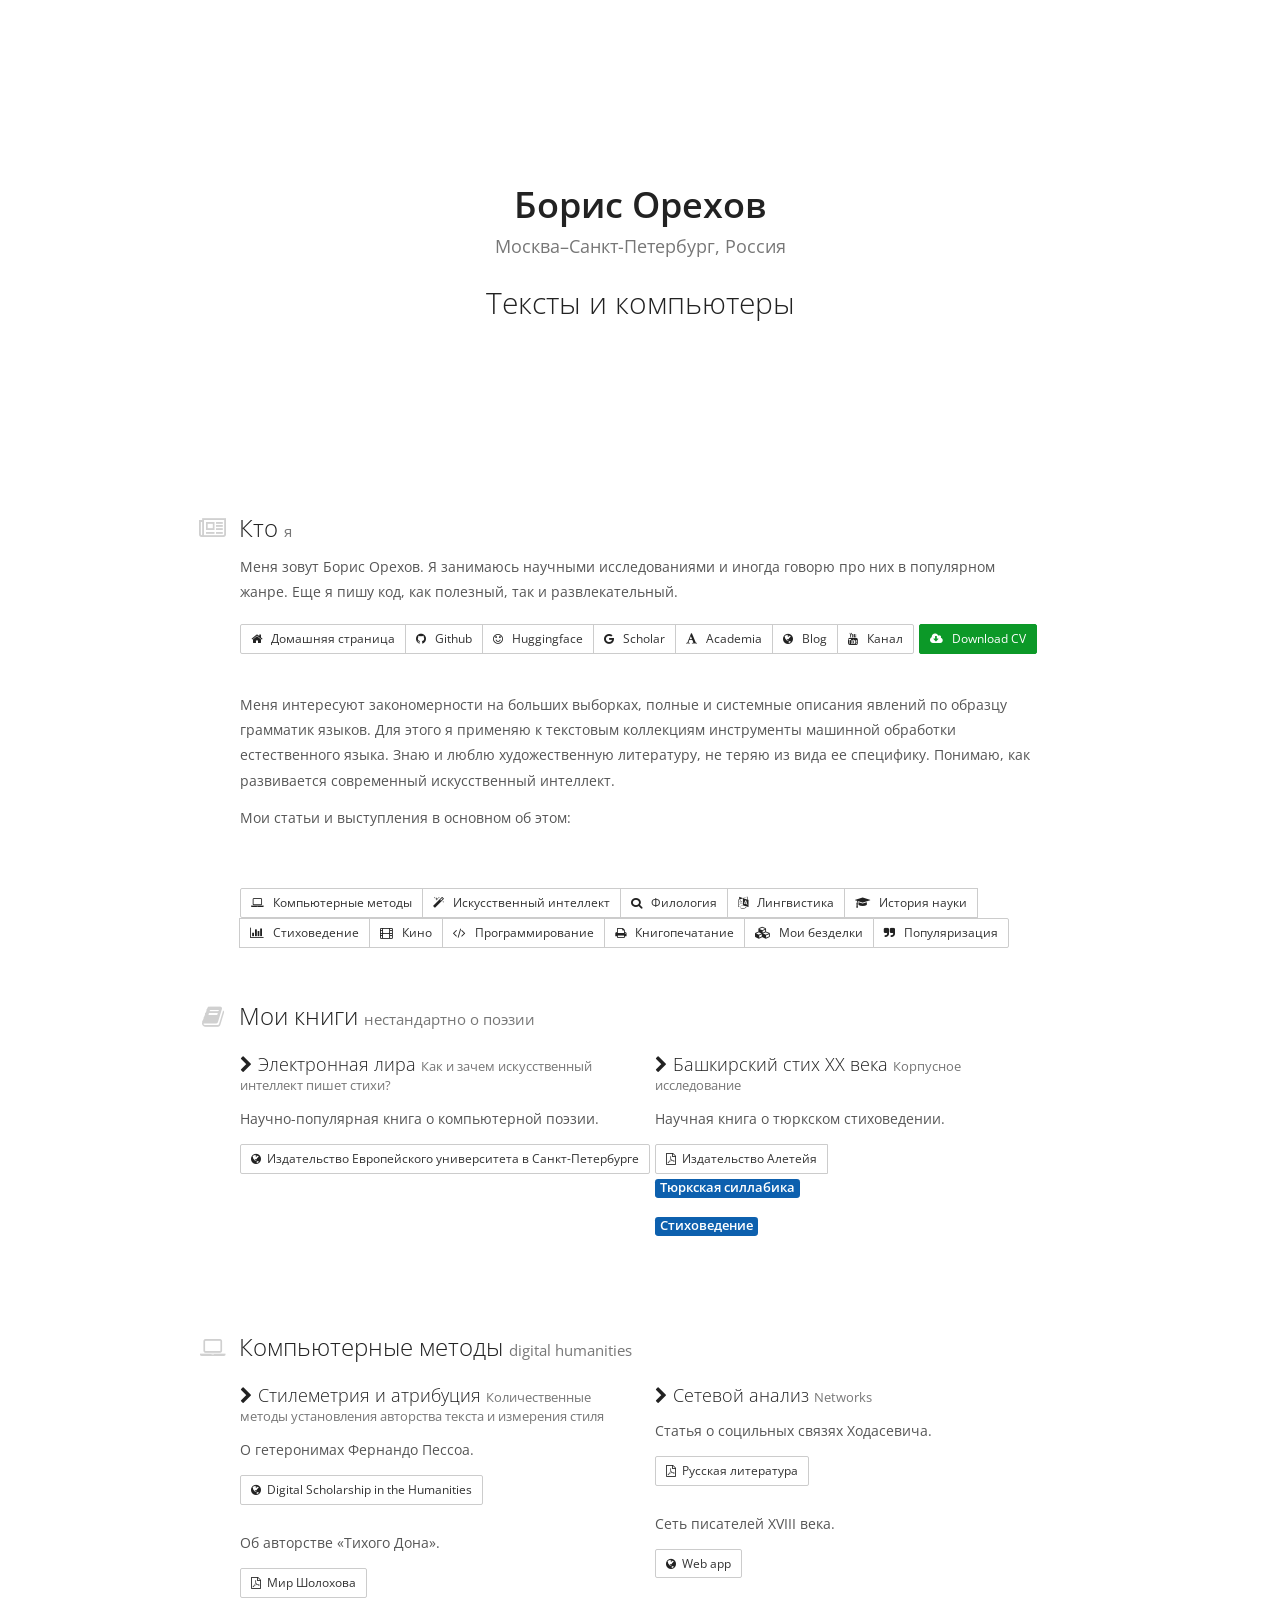
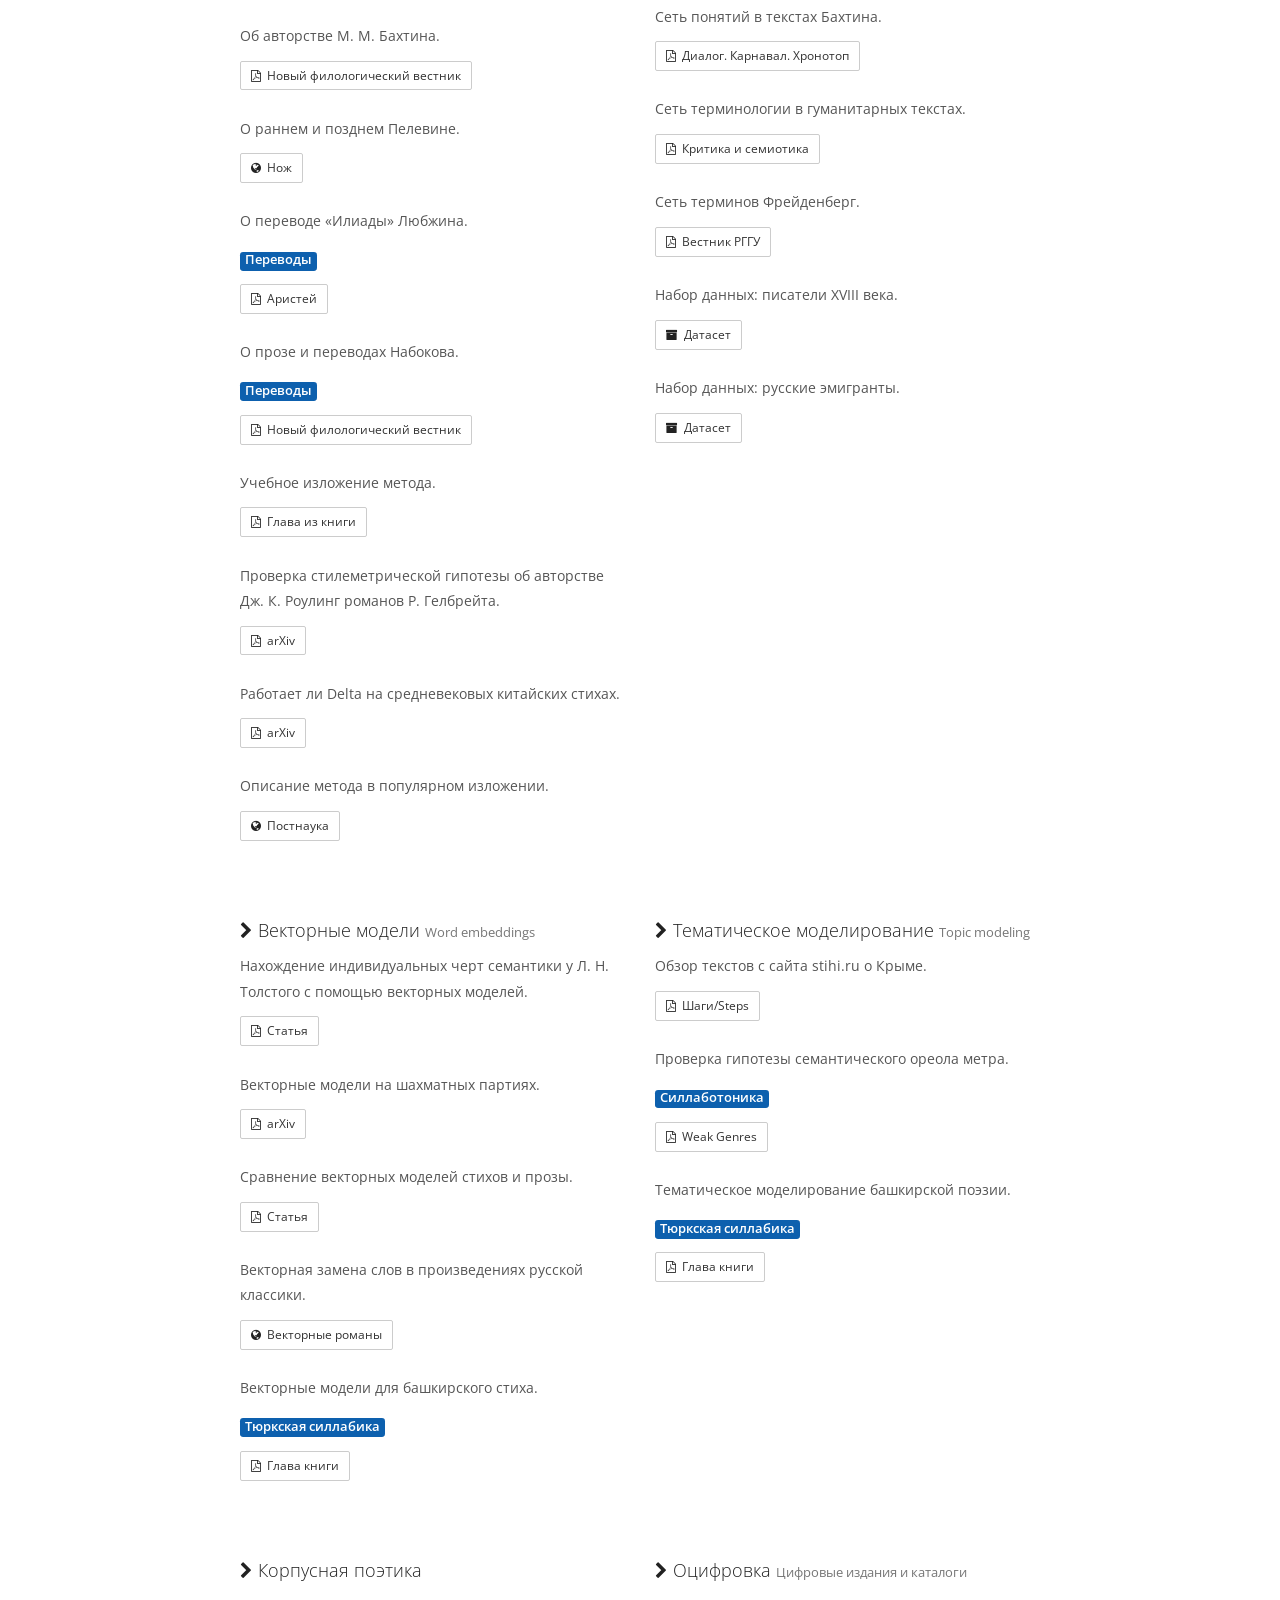
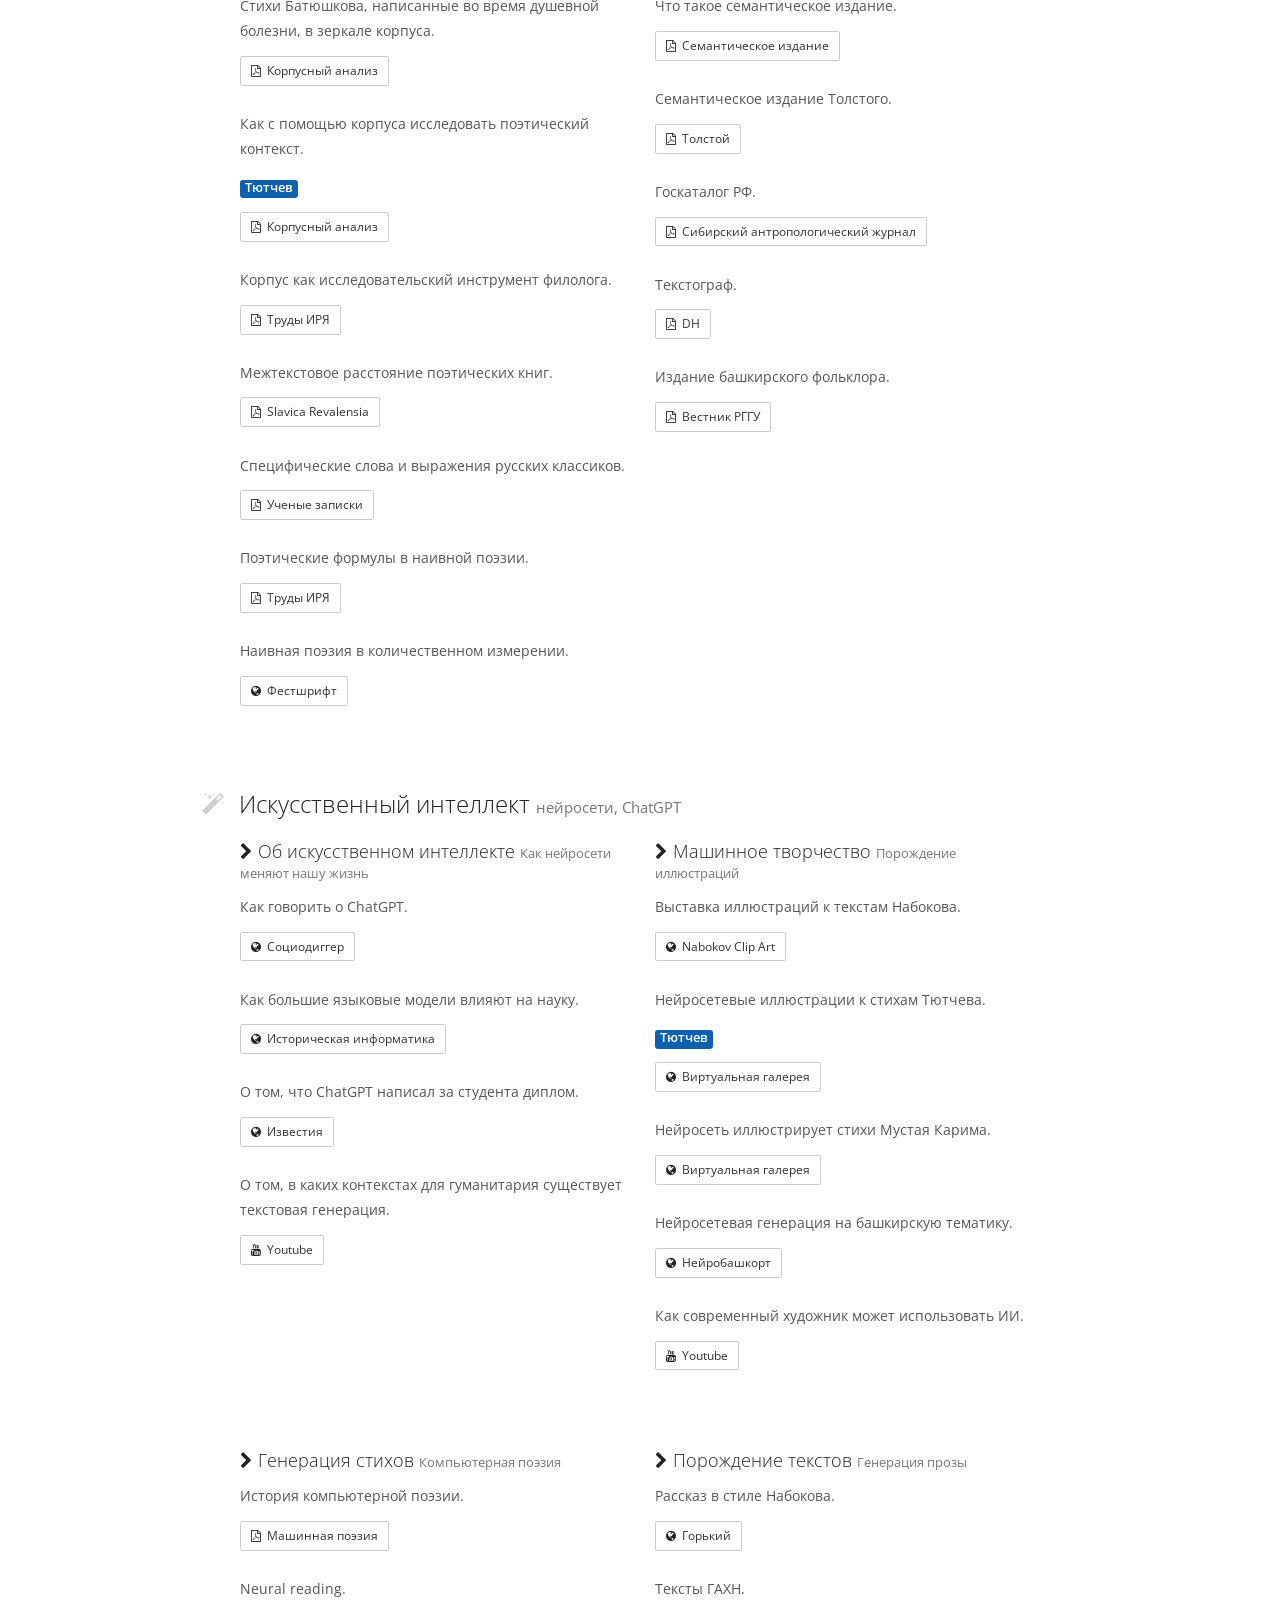
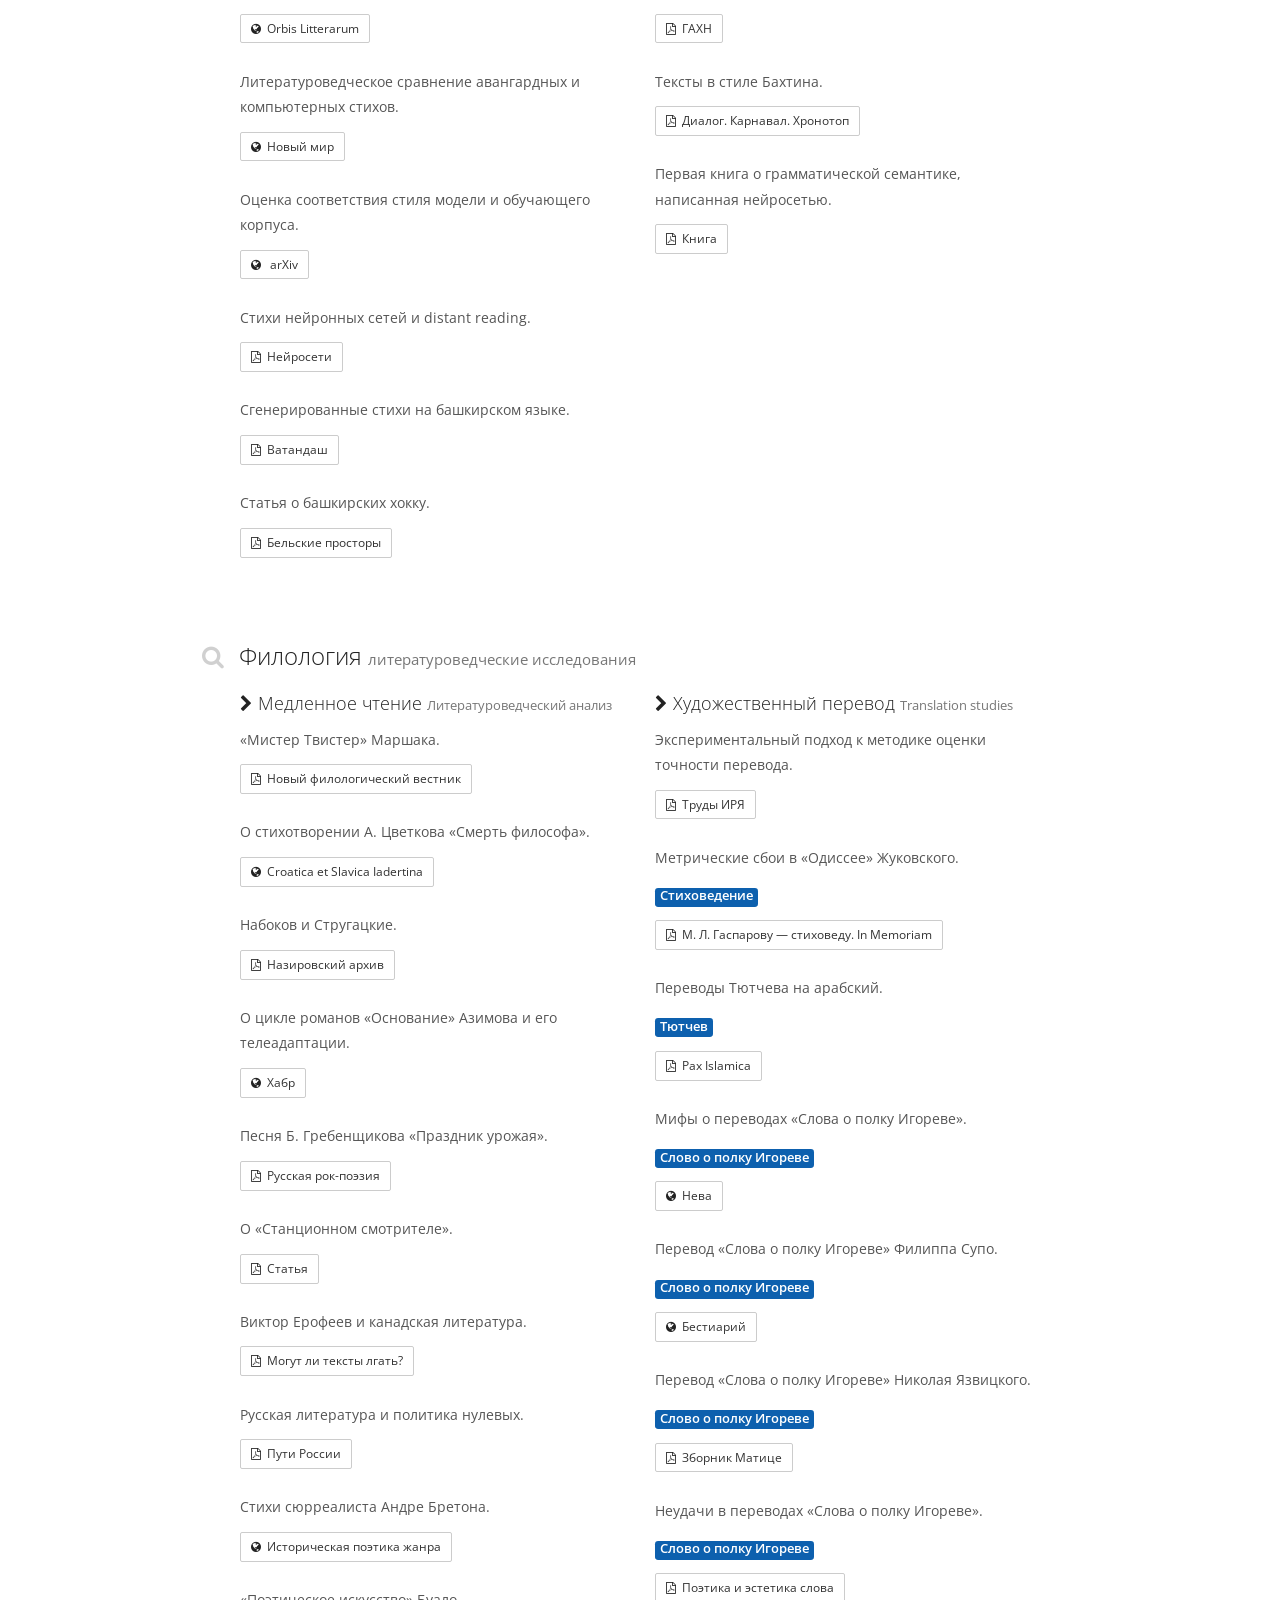
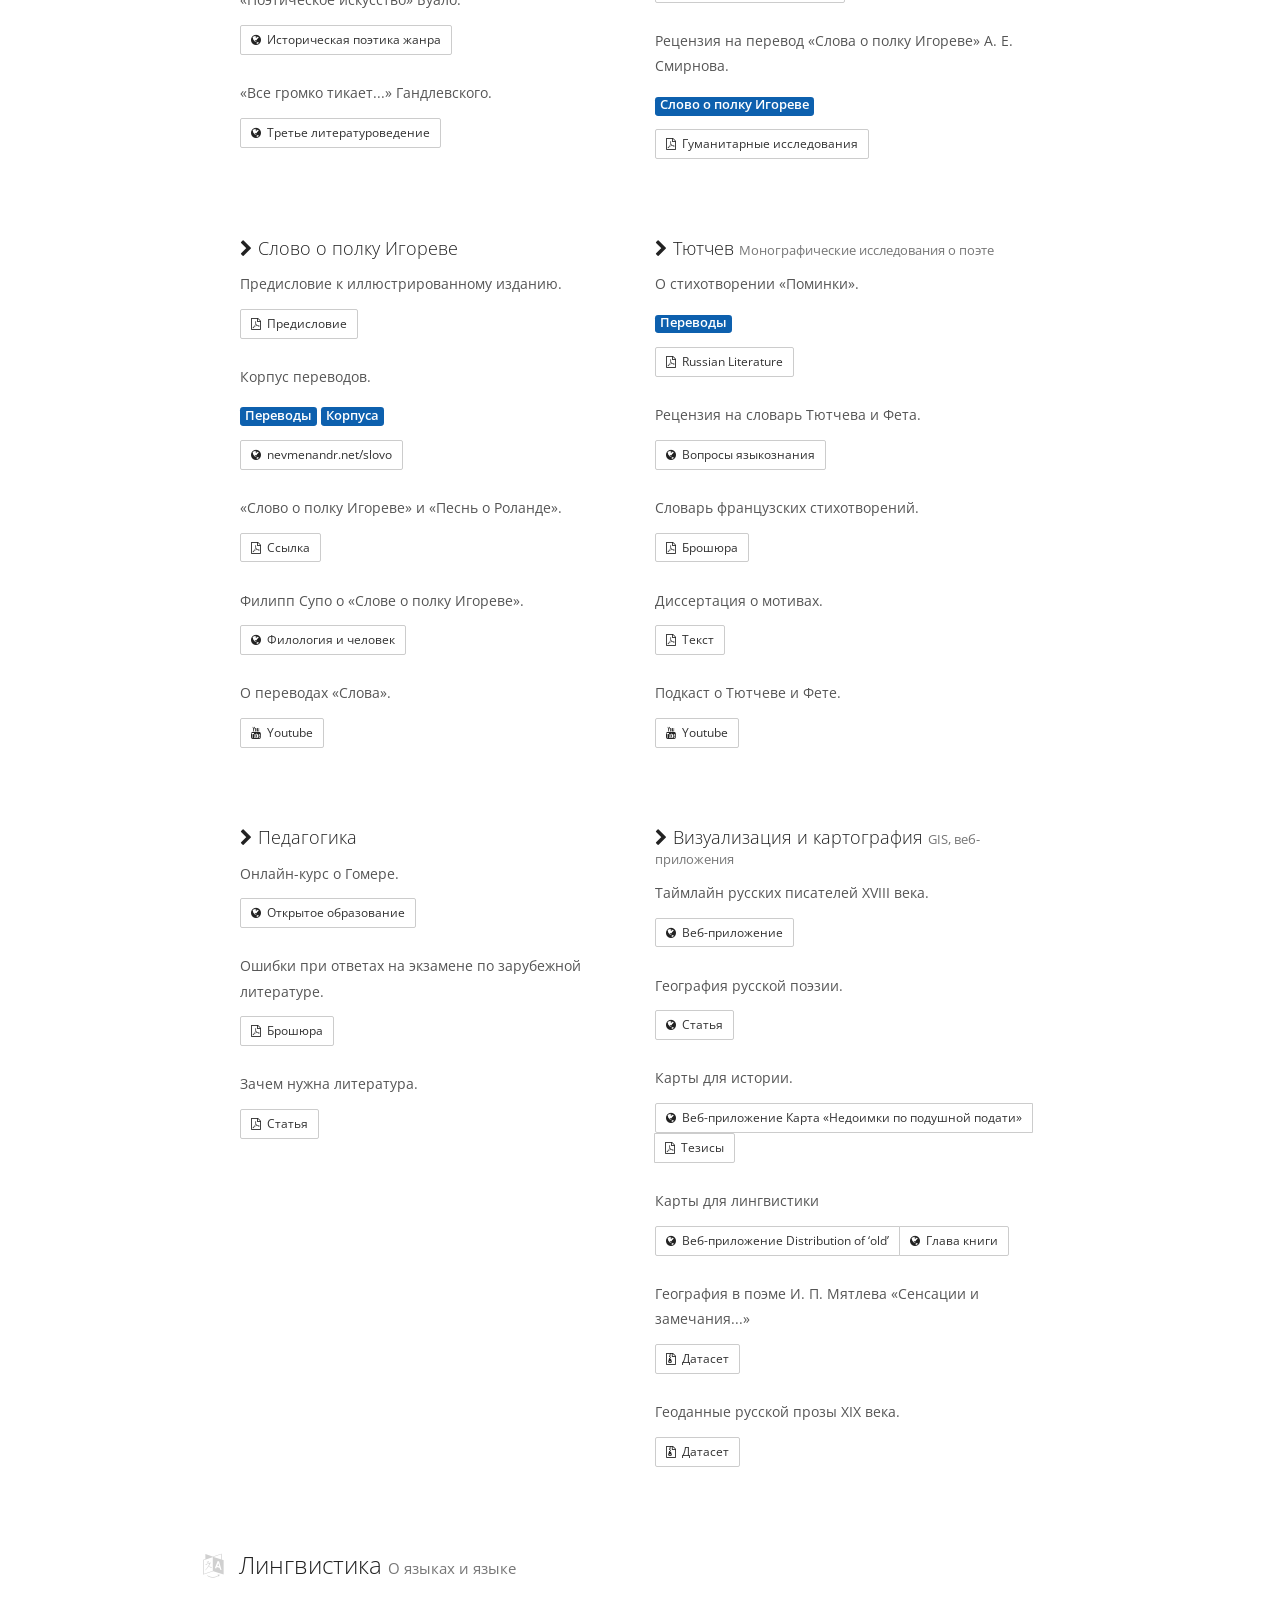
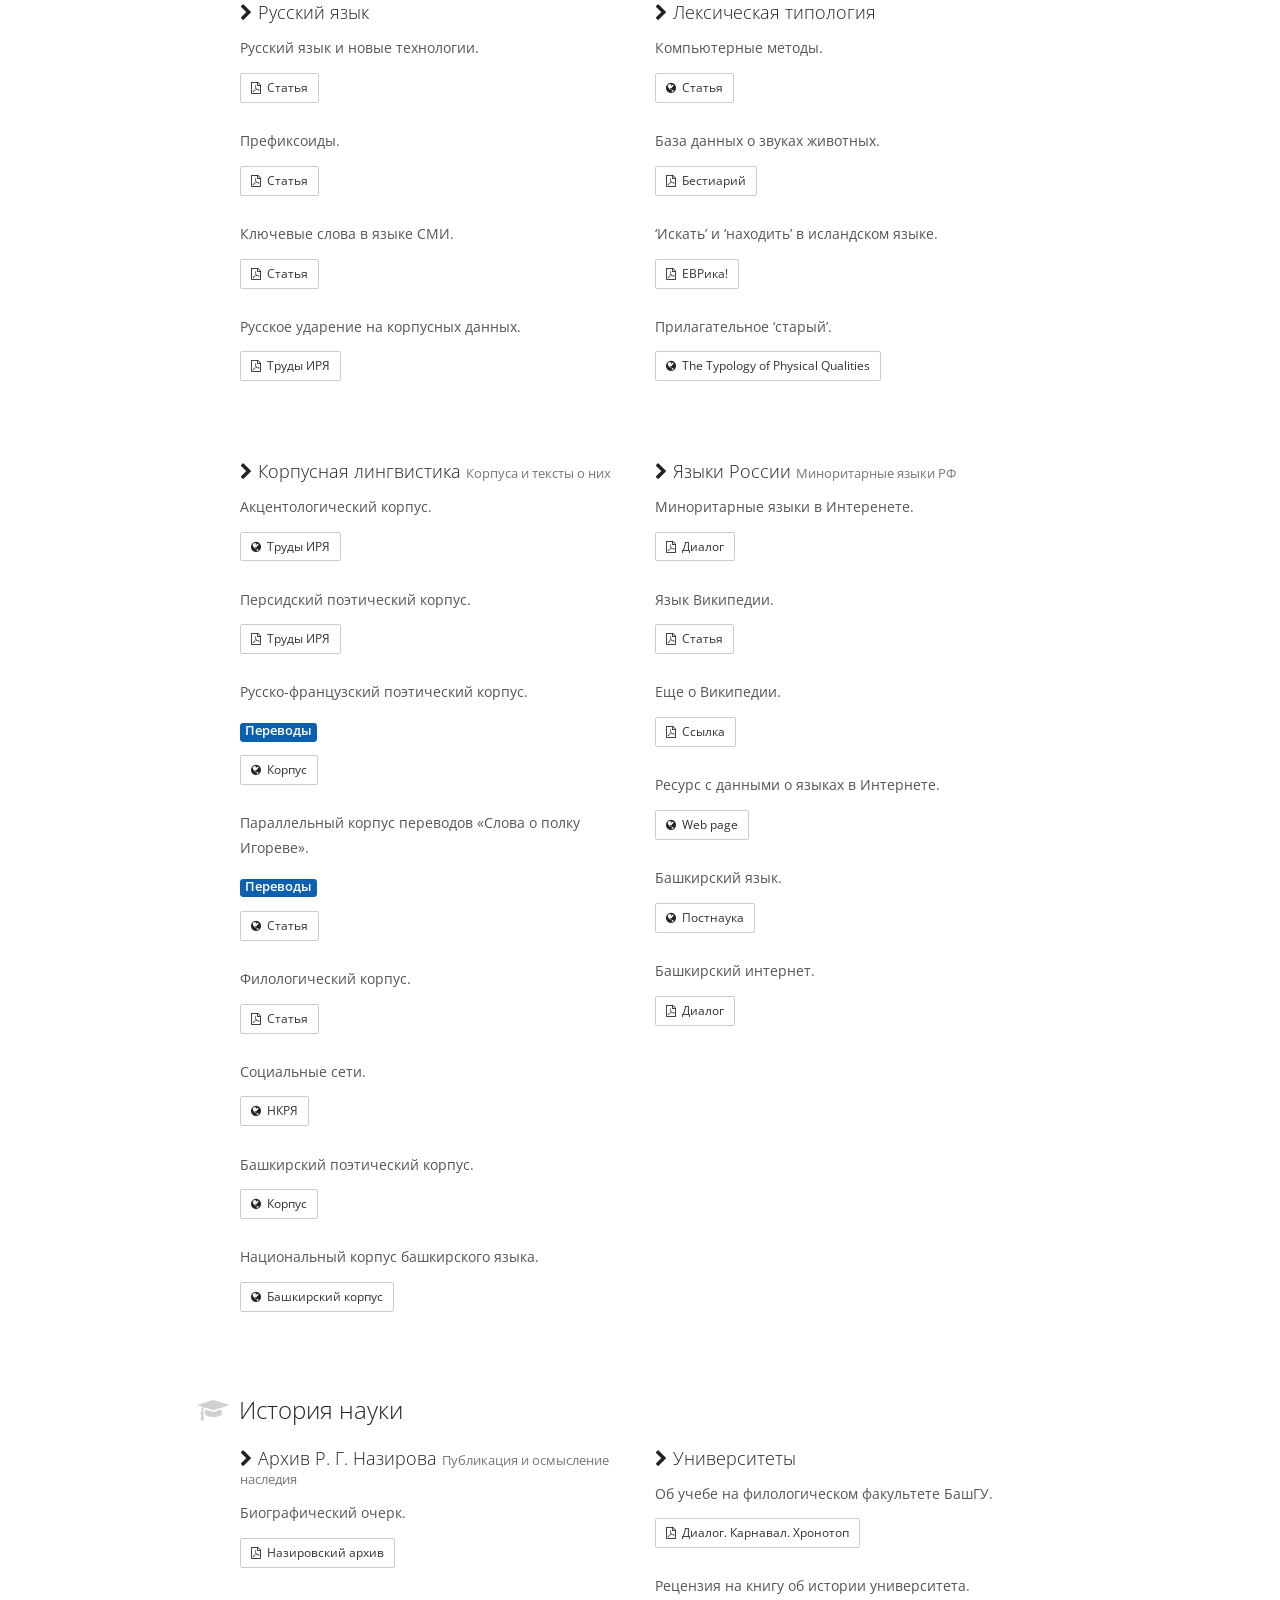
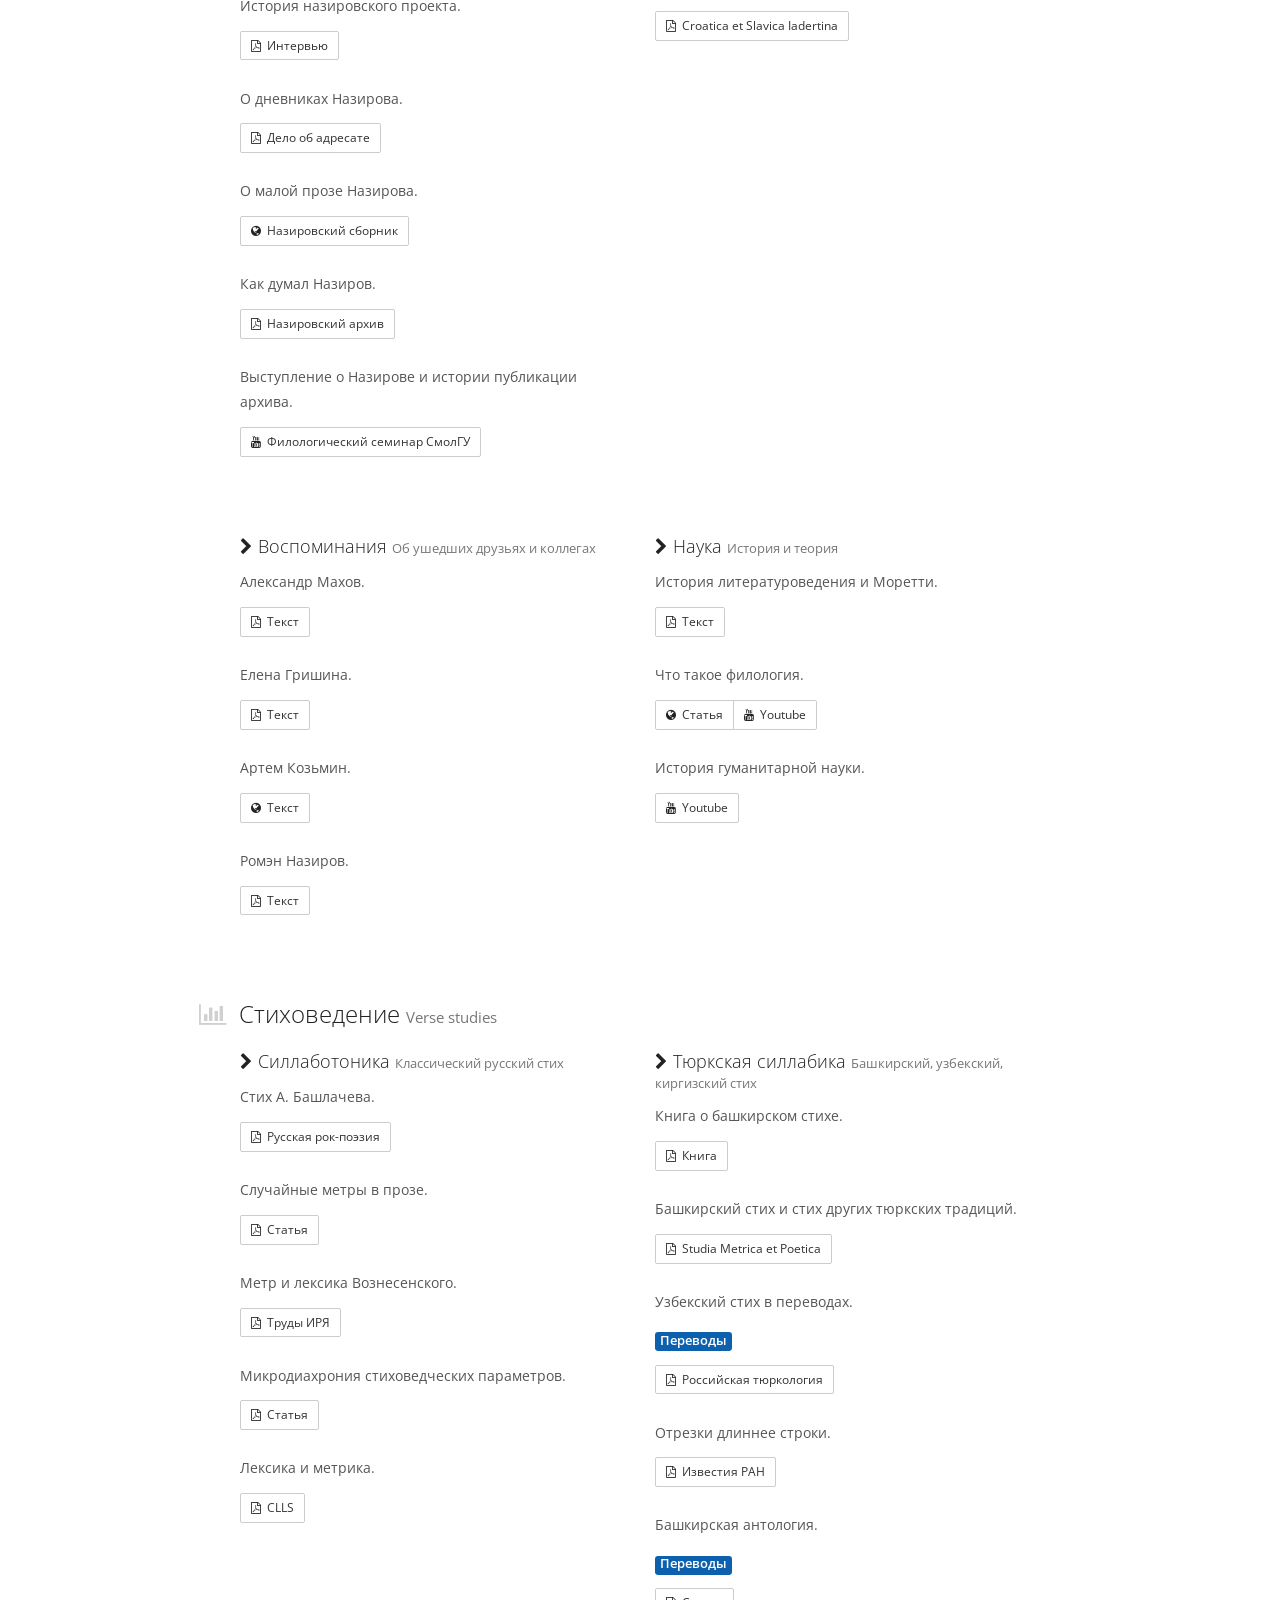
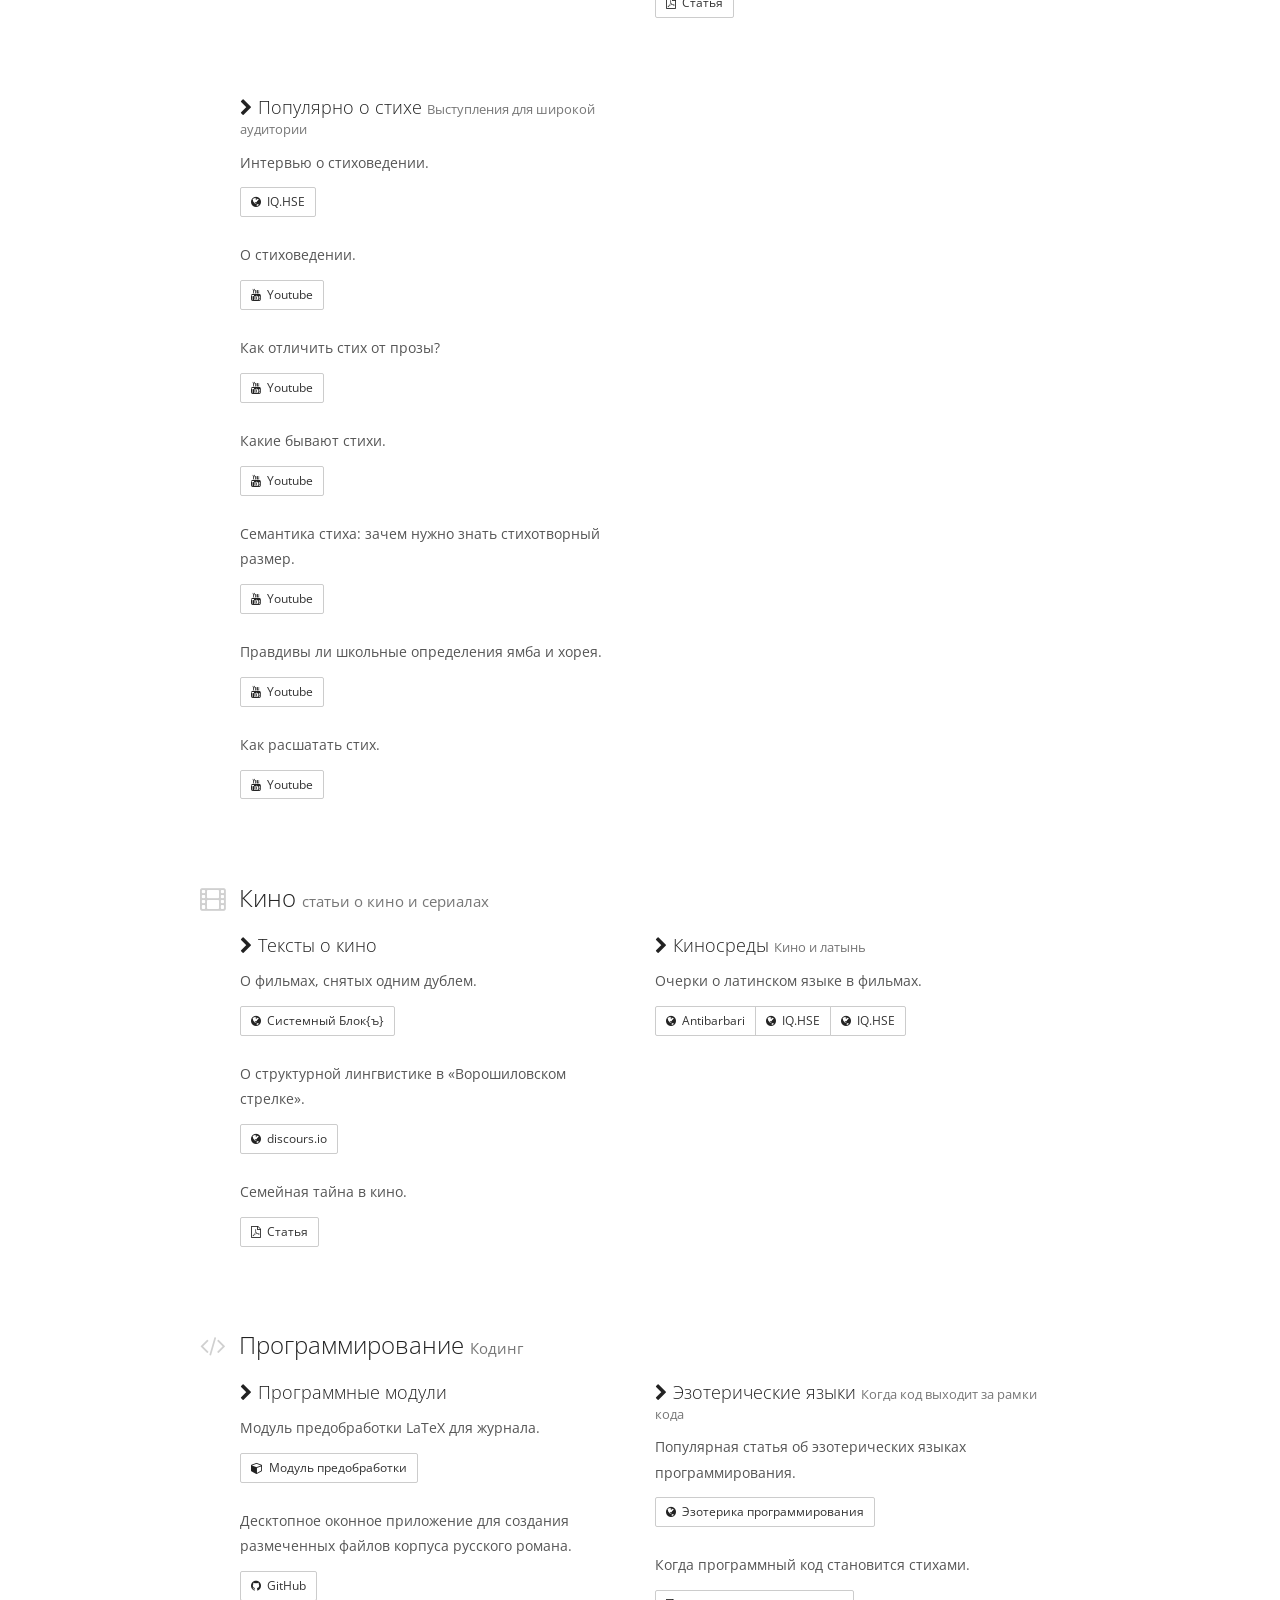
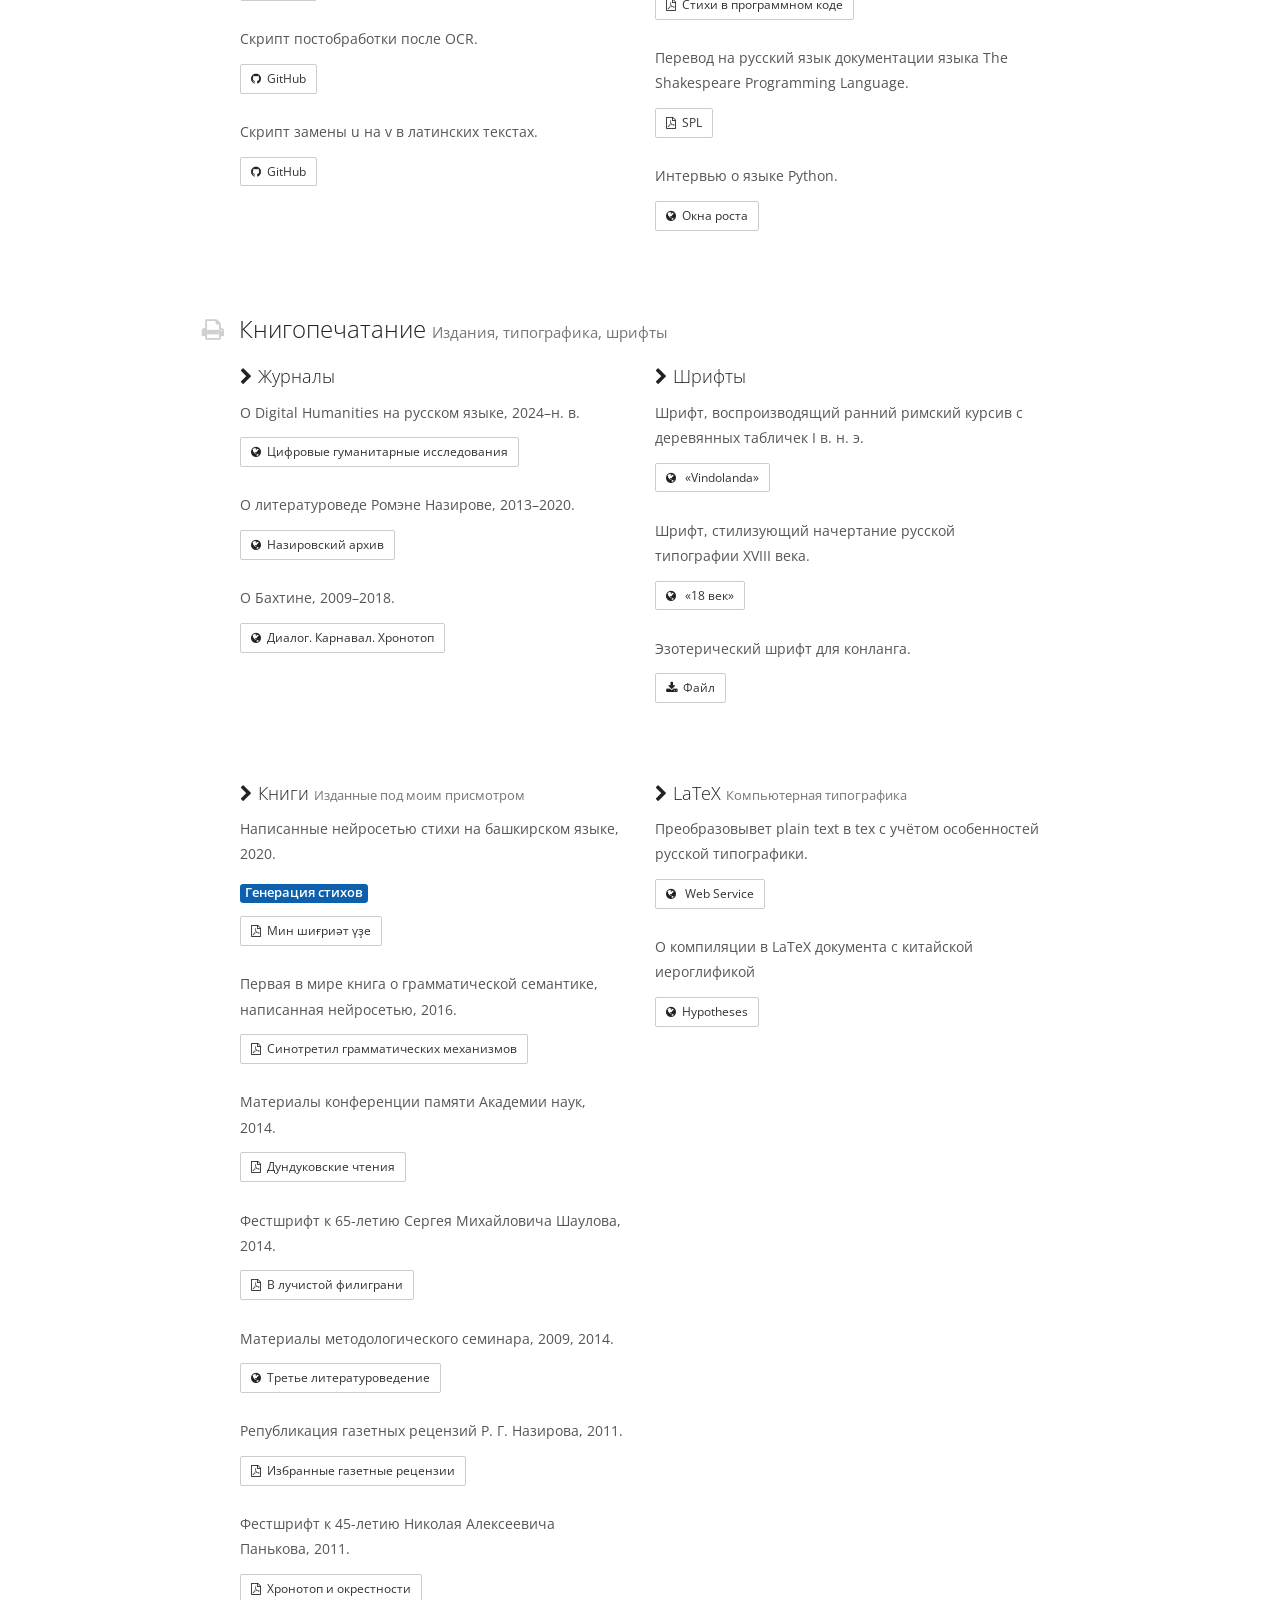
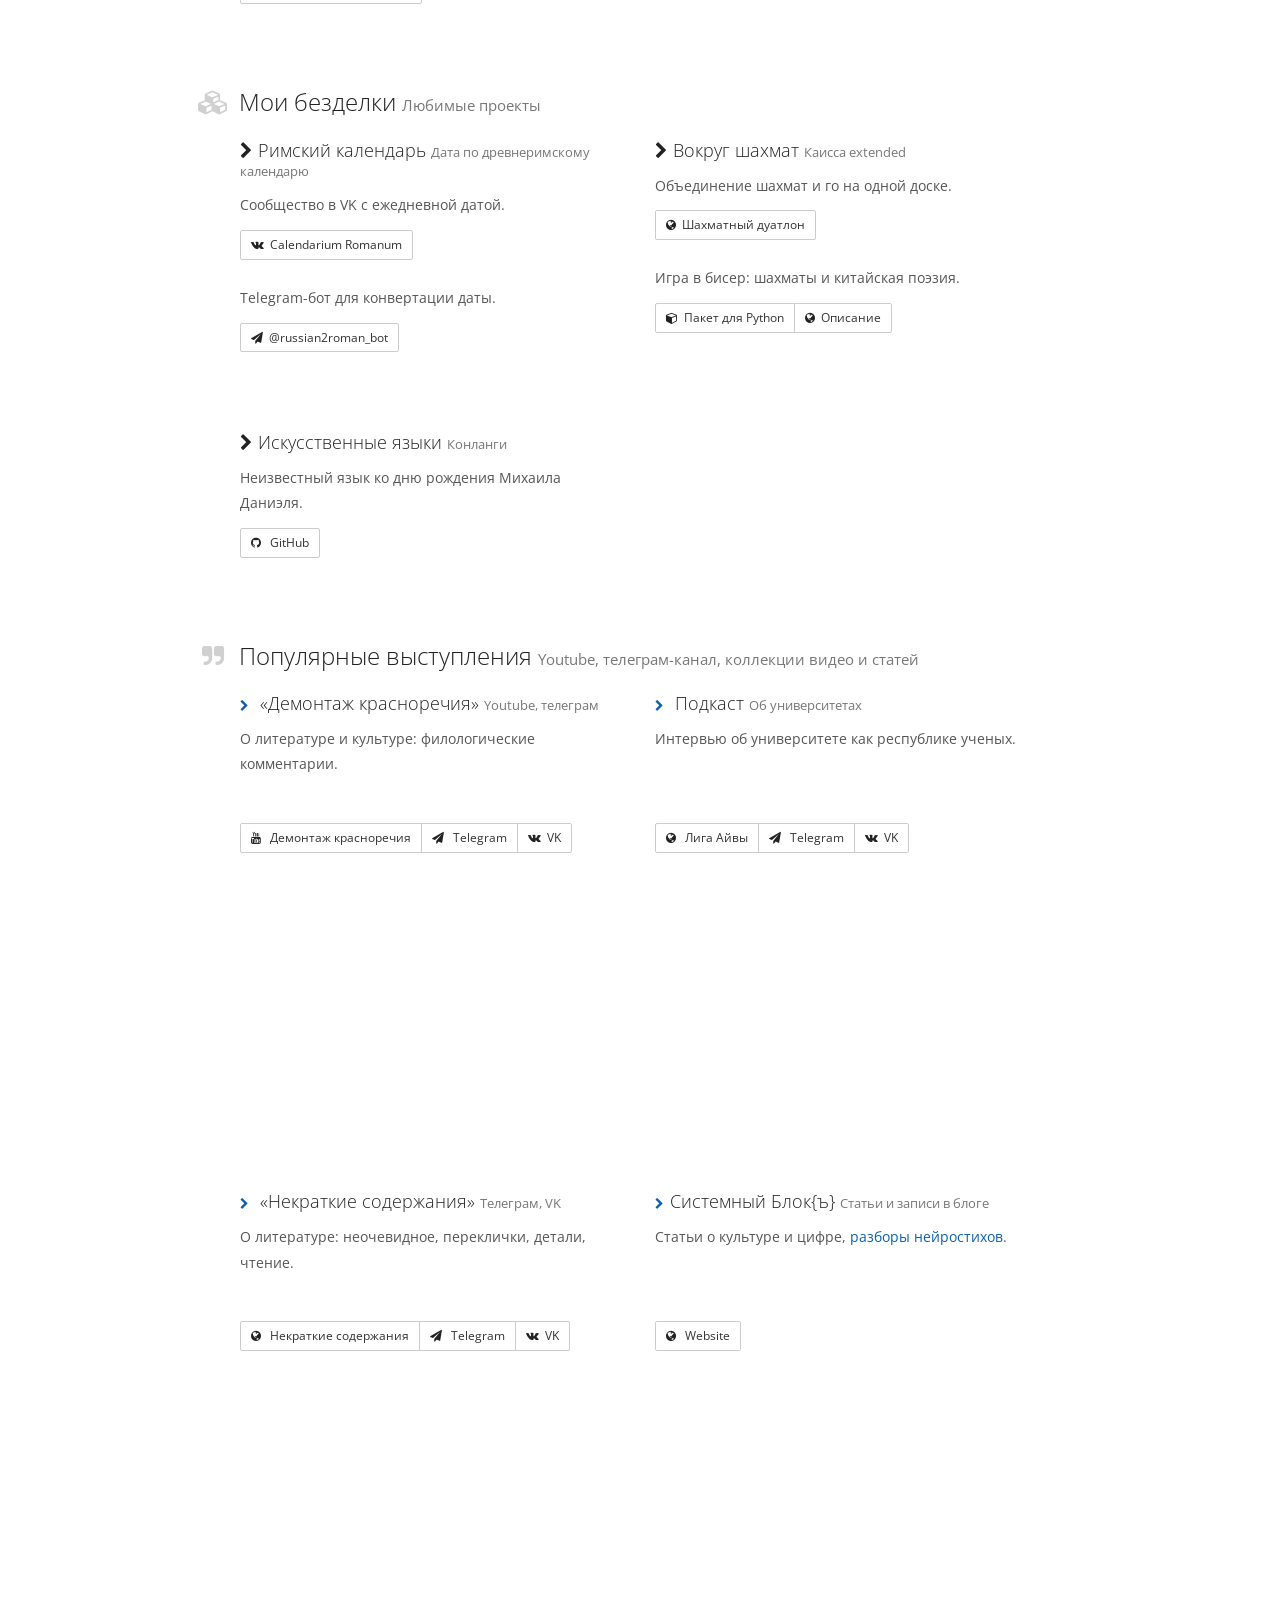
==== index.html @ ba55ff4a "Update index.html" ====
<!DOCTYPE html>
<html id="page-home" class="page-home no-js">
<head>
<meta http-equiv="X-UA-Compatible" content="IE=edge">
<meta http-equiv="content-type" content="text/html; charset=utf-8">
<meta http-equiv="Content-Language" content="en">
<link rel="shortcut icon" href="favicon.ico">
<meta name="viewport" content="width=device-width, initial-scale=1">
<meta name="description" content="Portfolio of Boris Orekhov a Digital Humanities researcher">
<meta name="keywords" content="Boris Orekhov, Борис Орехов, Digital Humanities, филология, стиховедение, verse studies">


<link rel="apple-touch-icon" sizes="57x57" href="/images/favicons/apple-touch-icon-57x57.png">
<link rel="apple-touch-icon" sizes="114x114" href="/images/favicons/apple-touch-icon-114x114.png">
<link rel="apple-touch-icon" sizes="72x72" href="/images/favicons/apple-touch-icon-72x72.png">
<link rel="apple-touch-icon" sizes="144x144" href="/images/favicons/apple-touch-icon-144x144.png">
<link rel="apple-touch-icon" sizes="60x60" href="/images/favicons/apple-touch-icon-60x60.png">
<link rel="apple-touch-icon" sizes="120x120" href="/images/favicons/apple-touch-icon-120x120.png">
<link rel="apple-touch-icon" sizes="76x76" href="/images/favicons/apple-touch-icon-76x76.png">
<link rel="apple-touch-icon" sizes="152x152" href="/images/favicons/apple-touch-icon-152x152.png">
<link rel="apple-touch-icon" sizes="180x180" href="/images/favicons/apple-touch-icon-180x180.png">
<link rel="shortcut icon" href="/images/favicons/favicon.ico">
<link rel="icon" type="image/png" href="/images/favicons/favicon-192x192.png" sizes="192x192">
<link rel="icon" type="image/png" href="/images/favicons/favicon-160x160.png" sizes="160x160">
<link rel="icon" type="image/png" href="/images/favicons/favicon-96x96.png" sizes="96x96">
<link rel="icon" type="image/png" href="/images/favicons/favicon-16x16.png" sizes="16x16">
<link rel="icon" type="image/png" href="/images/favicons/favicon-32x32.png" sizes="32x32">

<meta name="msapplication-TileColor" content="#2a3030">
<meta name="msapplication-TileImage" content="/images/favicons/mstile-144x144.png">
<meta name="msapplication-config" content="/images/favicons/browserconfig.xml">

<title>Борис Орехов: портфолио</title>

<link href="https://fonts.googleapis.com/css?family=Open+Sans:400,600|Roboto:400,100,300" rel="stylesheet" type="text/css">
<link href="https://maxcdn.bootstrapcdn.com/font-awesome/4.6.3/css/font-awesome.min.css" rel="stylesheet" type="text/css">
<link rel="stylesheet" href="css/vendor.css">
<link rel="stylesheet" href="css/app.css">

<!--if lt IE 9link(rel='stylesheet', href='css/ie.css')-->

</head>
<body>
<main id="container">
<header id="header">
<div class="container">
<div class="static text-center">

<h1>Борис Орехов<small>Москва–Санкт-Петербург, Россия</small></h1>

<h2>Тексты и компьютеры</h2>

</div>
</div>
</header>

<div id="content">
<section id="about" class="about">
<div class="container">
<header>
<h3> <a href="#about" class="fa-prefix fa fa-newspaper-o fa-fw"></a> Кто <small>я</small></h3>

</header>
<p>Меня зовут Борис Орехов. 
Я занимаюсь научными исследованиями и иногда говорю про них в популярном жанре. Еще я пишу код, как полезный, так и развлекательный. </p>

<div class="btn-toolbar">
<div class="btn-group">

<a href="https://nevmenandr.github.io/portfolio/" target="_blank" title="Nevmenandr.net" class="btn btn-default btn-sm">
<span class="fa fa-home"></span>
<span class="hidden-xs">Домашняя страница</span>
</a>

<a href="https://github.com/nevmenandr/" target="_blank" title="Github" class="btn btn-default btn-sm">
<span class="fa fa-github"></span>
<span class="hidden-xs">Github</span></a>

<a href="https://huggingface.co/nevmenandr" target="_blank" title="Huggingface" class="btn btn-default btn-sm">
<span class="fa fa-smile-o"></span>
<span class="hidden-xs">Huggingface</span></a>

<a href="https://scholar.google.ru/citations?user=EMcL0ioAAAAJ&hl=en" target="_blank" title="Google Scholar" class="btn btn-default btn-sm">
<span class="fa fa-google"></span>
<span class="hidden-xs">Scholar</span>
</a>

<a href="https://hse-ru.academia.edu/BorisOrekhov" target="_blank" title="Academia" rel="academia" class="btn btn-default btn-sm">
<span class="fa fa-font"></span>
<span class="hidden-xs">Academia</span>
</a>

<a href="https://schonenrede.hypotheses.org/" target="_blank" title="Blog" rel="blog" class="btn btn-default btn-sm">
<span class="fa fa-globe"></span>
<span class="hidden-xs">Blog</span>
</a>

<a href="https://www.youtube.com/@schonenrede" target="_blank" title="Channel" rel="blog" class="btn btn-default btn-sm">
<span class="fa fa-youtube"></span>
<span class="hidden-xs">Канал</span>
</a>

</div>
<div class="btn-group">
<a href="CV.pdf" rel="cv" class="btn btn-success btn-sm">
<span class="fa fa-cloud-download"></span>
<span>Download CV</span>
</a>
</div>
</div>

<p>&nbsp;</p>

<p>Меня интересуют закономерности на больших выборках, полные и системные описания явлений по образцу грамматик языков. Для этого я применяю к текстовым коллекциям инструменты машинной обработки естественного языка. Знаю и люблю художественную литературу, не теряю из вида ее специфику. Понимаю, как развивается современный искусственный интеллект.</p>

<p>Мои статьи и выступления в основном об этом:</p>

<p>&nbsp;</p>


<div class="btn-toolbar">
<div class="btn-group">

<a href="#DH" title="Digital Humanities" class="btn btn-default btn-sm">
<span class="fa fa-laptop"></span>
<span class="hidden-xs">Компьютерные методы</span>
</a>

<a href="#AI" title="Github" class="btn btn-default btn-sm">
<span class="fa fa-magic"></span>
<span class="hidden-xs">Искусственный интеллект</span></a>

<a href="#philology" title="Литературоведение" class="btn btn-default btn-sm">
<span class="fa fa-search"></span>
<span class="hidden-xs">Филология</span>
</a>

<a href="#linguistics" title="Лингвистика" class="btn btn-default btn-sm">
<span class="fa fa-language"></span>
<span class="hidden-xs">Лингвистика</span>
</a>

<a href="#science" title="Blog" class="btn btn-default btn-sm">
<span class="fa fa-graduation-cap"></span>
<span class="hidden-xs">История науки</span>
</a>

<a href="#verse" title="Blog" class="btn btn-default btn-sm">
<span class="fa fa-bar-chart"></span>
<span class="hidden-xs">Стиховедение</span>
</a>

<a href="#movies" title="Blog" class="btn btn-default btn-sm">
<span class="fa fa-film"></span>
<span class="hidden-xs">Кино</span>
</a>

<a href="#code" title="Blog" class="btn btn-default btn-sm">
<span class="fa fa-code"></span>
<span class="hidden-xs">Программирование</span>
</a>

<a href="#edition" title="Blog" class="btn btn-default btn-sm">
<span class="fa fa-print"></span>
<span class="hidden-xs">Книгопечатание</span>
</a>

<a href="#projects" title="Blog" class="btn btn-default btn-sm">
<span class="fa fa-cubes"></span>
<span class="hidden-xs">Мои безделки</span>
</a>

<a href="#pop" title="Blog" class="btn btn-default btn-sm">
<span class="fa fa-quote-right"></span>
<span class="hidden-xs">Популяризация</span>
</a>

</div>
</div>

</div>
</section>

<!-- section -->

<section id="Books" class="skills">
<div class="container">
<a name="Books"></a>
<header>
<h3> <a href="#Books" class="fa-prefix fa fa-book fa-fw"></a> Мои книги <small> нестандартно о поэзии </small></h3>
</header>


<div class="row">
<div class="col-sm-6">
<article>

<header>
<h4>
<span class="fa fa-chevron-right"></span> Электронная лира
<small>Как и зачем искусственный интеллект пишет стихи?</small>
</h4>
</header>
<p>Научно-популярная книга о компьютерной поэзии.</p>
<footer>
    <div class="btn-group">
        <a href="https://eupress.ru/books/index/item/id/480" target="_blank" class="btn btn-default btn-sm">
            <span class="fa fa-globe"></span><span>Издательство Европейского университета в Санкт-Петербурге</span>
        </a>
    </div>
</footer>

</article>
</div>


<div class="col-sm-6">
<article>
<a name="Books2"></a>
<header>
<h4>
<span class="fa fa-chevron-right"></span> Башкирский стих XX века
<small>Корпусное исследование</small>
</h4>
</header>


<p>Научная книга о тюркском стиховедении.</p>
<footer>
    <div class="btn-group">
        <a href="https://nevmenandr.github.io/portfolio/assets/pdf/bverse.pdf" target="_blank" class="btn btn-default btn-sm">
            <span class="fa fa-file-pdf-o"></span><span>Издательство Алетейя</span>
        </a>
        <br/>
        
        <ul class="cloud list-inline"><li class="label"><a href="#syllabic">Тюркская силлабика</a></li></ul> 

<ul class="cloud list-inline"><li class="label"><a href="#verse">Стиховедение</a></li></ul>
    </div>
</footer>

    </article>
</div>
</div>
</div>
</section>
    
<!-- section -->

<section id="DH" class="skills">
<div class="container">
<a name="DH"></a>
<header>
<h3> <a href="#DH" class="fa-prefix fa fa-laptop fa-fw"></a> Компьютерные методы <small> digital humanities </small></h3>
</header>


<div class="row">
<div class="col-sm-6">
<article>

<header>
<h4>
<span class="fa fa-chevron-right"></span> Стилеметрия и атрибуция
<small>Количественные методы установления авторства текста и измерения стиля</small>
</h4>
</header>
<p>О гетеронимах Фернандо Пессоа.</p>
<footer>
    <div class="btn-group">
        <a href="https://academic.oup.com/dsh/article-abstract/38/3/1247/7111263" target="_blank" class="btn btn-default btn-sm">
            <span class="fa fa-globe"></span><span>Digital Scholarship in the Humanities</span>
        </a>
    </div>
</footer>

<br/>

<p>Об авторстве &laquo;Тихого Дона&raquo;.</p>
<footer>
    <div class="btn-group">
        <a href="https://nevmenandr.github.io/portfolio/assets/pdf/QuietDon.pdf" target="_blank" class="btn btn-default btn-sm">
            <span class="fa fa-file-pdf-o"></span><span>Мир Шолохова</span>
        </a>
    </div>
</footer>

<br/>

<p>Об авторстве М.&nbsp;М.&nbsp;Бахтина.</p>
<footer>
    <div class="btn-group">
        <a href="https://nevmenandr.github.io/portfolio/assets/pdf/bakhtin_delta.pdf" target="_blank" class="btn btn-default btn-sm">
            <span class="fa fa-file-pdf-o"></span><span>Новый филологический вестник</span>
        </a>
    </div>
</footer>

<br/>

<p>О раннем и позднем Пелевине.</p>
<footer>
    <div class="btn-group">
        <a href="https://knife.media/club/pelevin-existence/" target="_blank" class="btn btn-default btn-sm">
            <span class="fa fa-globe"></span><span>Нож</span>
        </a>
    </div>
</footer>

<br/>

<p>О переводе &laquo;Илиады&raquo; Любжина.</p> <ul class="cloud list-inline"><li class="label"><a href="#translation">Переводы</a></li></ul>
<footer>
    <div class="btn-group">
        <a href="https://nevmenandr.github.io/portfolio/assets/pdf/aristeas.pdf" target="_blank" class="btn btn-default btn-sm">
            <span class="fa fa-file-pdf-o"></span><span>Аристей</span>
        </a>
    </div>
</footer>

<br/>

<p>О прозе и переводах Набокова.</p> <ul class="cloud list-inline"><li class="label"><a href="#translation">Переводы</a></li></ul>
<footer>
    <div class="btn-group">
        <a href="https://nevmenandr.github.io/portfolio/assets/pdf/nabokov_transl.pdf" target="_blank" class="btn btn-default btn-sm">
            <span class="fa fa-file-pdf-o"></span><span>Новый филологический вестник</span>
        </a>
    </div>
</footer>

<br/>

<p>Учебное изложение метода.</p> 
<footer>
    <div class="btn-group">
        <a href="https://nevmenandr.github.io/portfolio/assets/pdf/TSGI_handbook.pdf" target="_blank" class="btn btn-default btn-sm">
            <span class="fa fa-file-pdf-o"></span><span>Глава из книги</span>
        </a>
    </div>
</footer>

<br/>

<p>Проверка стилеметрической гипотезы об авторстве Дж. К. Роулинг романов Р. Гелбрейта.</p> 
<footer>
    <div class="btn-group">
        <a href="https://arxiv.org/pdf/2407.10301" target="_blank" class="btn btn-default btn-sm">
            <span class="fa fa-file-pdf-o"></span><span>arXiv</span>
        </a>
    </div>
</footer>

<br/>

<p>Работает ли Delta на средневековых китайских стихах.</p> 
<footer>
    <div class="btn-group">
        <a href="https://arxiv.org/pdf/2407.08099" target="_blank" class="btn btn-default btn-sm">
            <span class="fa fa-file-pdf-o"></span><span>arXiv</span>
        </a>
    </div>
</footer>
    
<br/>

<p>Описание метода в популярном изложении.</p>
<footer>
    <div class="btn-group">
        <a href="https://postnauka.org/faq/99046" target="_blank" class="btn btn-default btn-sm">
            <span class="fa fa-globe"></span><span>Постнаука</span>
        </a>
    </div>
</footer>

</article>
</div>




<div class="col-sm-6">
<article>
<a name="networks"></a>
<header>
<h4>
<span class="fa fa-chevron-right"></span> Сетевой анализ
<small>Networks</small>
</h4>
</header>


<p>Статья о социльных связях Ходасевича.</p>
<footer>
    <div class="btn-group">
        <a href="https://nevmenandr.github.io/portfolio/assets/pdf/KFZh2018.pdf" target="_blank" class="btn btn-default btn-sm">
            <span class="fa fa-file-pdf-o"></span><span>Русская литература</span>
        </a>
    </div>
</footer>

<br/>

<p>Сеть писателей XVIII века.</p>
<footer>
    <div class="btn-group">
        <a href="https://nevmenandr.github.io/rus-dict18-persons/" target="_blank" class="btn btn-default btn-sm">
            <span class="fa fa-globe"></span><span>Web app</span>
        </a>
    </div>
</footer>

<br/>

<p>Сеть понятий в текстах Бахтина.</p>
<footer>
    <div class="btn-group">
        <a href="https://nevmenandr.github.io/portfolio/assets/pdf/n45-105-115.pdf" target="_blank" class="btn btn-default btn-sm">
            <span class="fa fa-file-pdf-o"></span><span>Диалог. Карнавал. Хронотоп</span>
        </a>
    </div>
</footer>


<br/>

<p>Сеть терминологии в гуманитарных текстах.</p>
<footer>
    <div class="btn-group">
        <a href="http://nevmenandr.net/personalia/82517678.pdf" target="_blank" class="btn btn-default btn-sm">
            <span class="fa fa-file-pdf-o"></span><span>Критика и семиотика</span>
        </a>
    </div>
</footer>


<br/>

<p>Сеть терминов Фрейденберг.</p>
<footer>
    <div class="btn-group">
        <a href="http://nevmenandr.net/personalia/39482858.pdf" target="_blank" class="btn btn-default btn-sm">
            <span class="fa fa-file-pdf-o"></span><span>Вестник РГГУ</span>
        </a>
    </div>
</footer>

<br/>

<p>Набор данных: писатели XVIII века.</p>
<footer>
    <div class="btn-group">
        <a href="https://dataverse.pushdom.ru/dataset.xhtml?persistentId=doi:10.31860/openlit-2022.1-B002" target="_blank" class="btn btn-default btn-sm">
            <span class="fa fa-archive"></span><span>Датасет</span>
        </a>
    </div>
</footer>

<br/>

<p>Набор данных: русские эмигранты.</p>
<footer>
    <div class="btn-group">
        <a href="https://dataverse.pushdom.ru/dataset.xhtml?persistentId=doi:10.31860/openlit-2020.05-B001" target="_blank" class="btn btn-default btn-sm">
            <span class="fa fa-archive"></span><span>Датасет</span>
        </a>
    </div>
</footer>

    </article>
    </div>
    </div>


<p>&nbsp;</p>

<div class="row">
    <div class="col-sm-6">
        <article>
            <a name="embeddings"></a>
<header>
    <h4>
        <span class="fa fa-chevron-right"></span> Векторные модели
        <small>Word embeddings</small>
        </h4>
        </header>

<p>Нахождение индивидуальных черт семантики у Л. Н. Толстого с помощью векторных моделей.</p>
<footer>
    <div class="btn-group">
        <a href="https://nevmenandr.github.io/portfolio/assets/pdf/vectorlnt.pdf" target="_blank" class="btn btn-default btn-sm">
            <span class="fa fa-file-pdf-o"></span><span>Статья</span>
        </a>
    </div>
</footer>

<br/>

<p>Векторные модели на шахматных партиях.</p>
<footer>
    <div class="btn-group">
        <a href="https://arxiv.org/abs/2407.19600" target="_blank" class="btn btn-default btn-sm">
            <span class="fa fa-file-pdf-o"></span><span>arXiv</span>
        </a>
    </div>
</footer>

<br/>
            
<p>Сравнение векторных моделей стихов и прозы.</p>
<footer>
    <div class="btn-group">
        <a href="http://nevmenandr.net/personalia/poetW2V.pdf" target="_blank" class="btn btn-default btn-sm">
            <span class="fa fa-file-pdf-o"></span><span>Статья</span>
        </a>
    </div>
</footer>

<br/>

<p>Векторная замена слов в произведениях русской классики.</p>
<footer>
    <div class="btn-group">
        <a href="https://nevmenandr.github.io/novel2vec/" target="_blank" class="btn btn-default btn-sm">
            <span class="fa fa-globe"></span><span>Векторные романы</span>
        </a>
    </div>
</footer>

<br/>

<p>Векторные модели для башкирского стиха.</p> <ul class="cloud list-inline"><li class="label"><a href="#syllabic">Тюркская силлабика</a></li></ul>
<footer>
    <div class="btn-group">
        <a href="http://nevmenandr.net/personalia/bash_distrib.pdf" target="_blank" class="btn btn-default btn-sm">
            <span class="fa fa-file-pdf-o"></span><span>Глава книги</span>
        </a>
    </div>
</footer>

        </article>
        </div>
 
 
<div class="col-sm-6">
<article>
<a name="topicm"></a>
<header>
<h4>
<span class="fa fa-chevron-right"></span> Тематическое моделирование
<small>Topic modeling</small>
</h4>
</header>

<p>Обзор текстов с сайта stihi.ru о Крыме.</p>
<footer>
    <div class="btn-group">
        <a href="https://nevmenandr.github.io/portfolio/assets/pdf/shagi22_2_11.pdf" target="_blank" class="btn btn-default btn-sm">
            <span class="fa fa-file-pdf-o"></span><span>Шаги/Steps</span>
        </a>
    </div>
</footer>

<br/>

<p>Проверка гипотезы семантического ореола метра.</p> <ul class="cloud list-inline"><li class="label"><a href="#verse">Силлаботоника</a></li></ul>
<footer>
    <div class="btn-group">
        <a href="http://nevmenandr.net/personalia/long35.pdf" target="_blank" class="btn btn-default btn-sm">
            <span class="fa fa-file-pdf-o"></span><span>Weak Genres</span>
        </a>
    </div>
</footer>

<br/>

<p>Тематическое моделирование башкирской поэзии.</p> <ul class="cloud list-inline"><li class="label"><a href="#syllabic">Тюркская силлабика</a></li></ul>
<footer>
    <div class="btn-group">
        <a href="http://nevmenandr.net/personalia/bash_topics.pdf" target="_blank" class="btn btn-default btn-sm">
            <span class="fa fa-file-pdf-o"></span><span>Глава книги</span>
        </a>
    </div>
</footer>

</article></div></div>

<p>&nbsp;</p>

      <div class="row">
        <div class="col-sm-6">
          <article>

            <header>
              <h4><span class="fa fa-chevron-right"></span> Корпусная поэтика</h4>
              
            </header>
            <p>Стихи Батюшкова, написанные во время душевной болезни, в зеркале корпуса.</p>
            <footer>
              <div class="btn-group">
                <a href="http://nevmenandr.net/personalia/34442782.pdf" target="_blank" class="btn btn-default btn-sm">
                  <span class="fa fa-file-pdf-o"></span><span>Корпусный анализ</span>
                </a>
              </div>
            </footer>

            <br/>

            <p>Как с помощью корпуса исследовать поэтический контекст.</p> <ul class="cloud list-inline"><li class="label"><a href="#tiutchev">Тютчев</a></li></ul>
            <footer>
              <div class="btn-group">
                <a href="http://nevmenandr.net/personalia/problesk.pdf" target="_blank" class="btn btn-default btn-sm">
                  <span class="fa fa-file-pdf-o"></span><span>Корпусный анализ</span>
                </a>
              </div>
            </footer>
            
            <br/>

            <p>Корпус как исследовательский инструмент филолога.</p>
            <footer>
              <div class="btn-group">
                <a href="http://nevmenandr.net/personalia/poeticpotential.pdf" target="_blank" class="btn btn-default btn-sm">
                  <span class="fa fa-file-pdf-o"></span><span>Труды ИРЯ</span>
                </a>
              </div>
            </footer>
            
            <br/>

            <p>Межтекстовое расстояние поэтических книг.</p>
            <footer>
              <div class="btn-group">
                <a href="https://nevmenandr.github.io/portfolio/assets/pdf/modern_poets_merged.pdf" target="_blank" class="btn btn-default btn-sm">
                  <span class="fa fa-file-pdf-o"></span><span>Slavica Revalensia</span>
                </a>
              </div>
            </footer>
            
            <br/>

            <p>Специфические слова и выражения русских классиков.</p>
            <footer>
              <div class="btn-group">
                <a href="http://nevmenandr.net/personalia/uniq-words.pdf" target="_blank" class="btn btn-default btn-sm">
                  <span class="fa fa-file-pdf-o"></span><span>Ученые записки</span>
                </a>
              </div>
            </footer>
            
            <br/>

            <p>Поэтические формулы в наивной поэзии.</p>
            <footer>
              <div class="btn-group">
                <a href="https://nevmenandr.github.io/portfolio/assets/pdf/stihiru-formula.pdf" target="_blank" class="btn btn-default btn-sm">
                  <span class="fa fa-file-pdf-o"></span><span>Труды ИРЯ</span>
                </a>
              </div>
            </footer>
            
             <br/>
            
            <p>Наивная поэзия в количественном измерении.</p>
            <footer>
              <div class="btn-group">
                <a href="http://nevmenandr.net/pages/bo-rl.php" target="_blank" class="btn btn-default btn-sm">
                  <span class="fa fa-globe"></span><span>Фестшрифт</span>
                </a>
              </div>
            </footer>

          </article>
        </div>

        <div class="col-sm-6">
          <article>
            <a name="digitization"></a>
            <header>
              <h4><span class="fa fa-chevron-right"></span> Оцифровка <small> Цифровые издания и каталоги</small></h4>
            </header>

            <p>Что такое семантическое издание.</p>
            <footer>
              <div class="btn-group">
                <a href="https://nevmenandr.github.io/portfolio/assets/pdf/gronas_orekhov.pdf" target="_blank" class="btn btn-default btn-sm">
                  <span class="fa fa-file-pdf-o"></span><span>Семантическое издание</span>
                </a>
              </div>
            </footer>
            
            <br/>
            
            <p>Семантическое издание Толстого.</p>
            <footer>
              <div class="btn-group">
                <a href="http://nevmenandr.net/personalia/tolstoy-edition.pdf" target="_blank" class="btn btn-default btn-sm">
                  <span class="fa fa-file-pdf-o"></span><span>Толстой</span>
                </a>
              </div>
            </footer>
            
            <br/>
            
            <p>Госкаталог РФ.</p>
            <footer>
              <div class="btn-group">
                <a href="https://nevmenandr.github.io/portfolio/assets/pdf/goskatalog.pdf" target="_blank" class="btn btn-default btn-sm">
                  <span class="fa fa-file-pdf-o"></span><span>Сибирский антропологический журнал</span>
                </a>
              </div>
            </footer>
            
            <br/>
            
            <p>Текстограф.</p>
            <footer>
              <div class="btn-group">
                <a href="https://dh2017.adho.org/abstracts/602/602.pdf" target="_blank" class="btn btn-default btn-sm">
                  <span class="fa fa-file-pdf-o"></span><span>DH</span>
                </a>
              </div>
            </footer>
            
            <br/>
            
            <p>Издание башкирского фольклора.</p>
            <footer>
              <div class="btn-group">
                <a href="http://nevmenandr.net/personalia/59072.pdf" target="_blank" class="btn btn-default btn-sm">
                  <span class="fa fa-file-pdf-o"></span><span>Вестник РГГУ</span>
                </a>
              </div>
            </footer>





          </article>
        </div>
      </div>


</div></section>


<!-- section -->

<section id="AI" class="skills">
<div class="container">
<header>
    <a name="AI"></a>
<h3> <a href="#AI" class="fa-prefix fa fa-magic fa-fw"></a> Искусственный интеллект <small> нейросети, ChatGPT </small></h3>
</header>


<div class="row">
<div class="col-sm-6">
<article>

<header>
<h4>
<span class="fa fa-chevron-right"></span> Об искусственном интеллекте
<small>Как нейросети меняют нашу жизнь</small>
</h4>
</header>
<p>Как говорить о ChatGPT.</p>
<footer>
    <div class="btn-group">
        <a href="https://sociodigger.ru/articles/articles-page/mashinnyi-dialekt-granicy-refleksii" target="_blank" class="btn btn-default btn-sm">
            <span class="fa fa-globe"></span><span>Социодиггер</span>
        </a>
    </div>
</footer>

<br/>

<p>Как большие языковые модели влияют на науку.</p>
<footer>
    <div class="btn-group">
        <a href="https://nbpublish.com/library_read_article.php?id=44180" target="_blank" class="btn btn-default btn-sm">
            <span class="fa fa-globe"></span><span>Историческая информатика</span>
        </a>
    </div>
</footer>
    
<br/>

<p>О том, что ChatGPT написал за студента диплом.</p>
<footer>
    <div class="btn-group">
        <a href="https://iz.ru/1464181/boris-orekhov/mashina-na-obuchenii" target="_blank" class="btn btn-default btn-sm">
            <span class="fa fa-globe"></span><span>Известия</span>
        </a>
    </div>
</footer>

<br/>

<p>О том, в каких контекстах для гуманитария существует текстовая генерация.</p>
<footer>
    <div class="btn-group">
        <a href="https://www.youtube.com/watch?v=SVI9nSmrQWk" target="_blank" class="btn btn-default btn-sm">
            <span class="fa fa-youtube"></span><span>Youtube</span>
        </a>
    </div>
</footer>


</article>
</div>


<div class="col-sm-6">
<article>
<a name="machine-creativity"></a>
<header>
<h4>
<span class="fa fa-chevron-right"></span> Машинное творчество
<small>Порождение иллюстраций</small>
</h4>
</header>

<p>Выставка иллюстраций к текстам Набокова.</p>
<footer>
    <div class="btn-group">
        <a href="https://ar.culture.ru/ru/subject/ada" target="_blank" class="btn btn-default btn-sm">
            <span class="fa fa-globe"></span><span>Nabokov Clip Art</span>
        </a>
    </div>
</footer>

<br/>

<p>Нейросетевые иллюстрации к стихам Тютчева.</p> <ul class="cloud list-inline"><li class="label"><a href="#tiutchev">Тютчев</a></li></ul>
<footer>
    <div class="btn-group">
        <a href="https://nevmenandr.github.io/tiutchev-kandisky/" target="_blank" class="btn btn-default btn-sm">
            <span class="fa fa-globe"></span><span>Виртуальная галерея</span>
        </a>
    </div>
</footer>

<br/>

<p>Нейросеть иллюстрирует стихи Мустая Карима.</p>
<footer>
    <div class="btn-group">
        <a href="http://nevmenandr.net/pages/karimi.php" target="_blank" class="btn btn-default btn-sm">
            <span class="fa fa-globe"></span><span>Виртуальная галерея</span>
        </a>
    </div>
</footer>

<br/>

<p>Нейросетевая генерация на башкирскую тематику.</p>
<footer>
    <div class="btn-group">
        <a href="http://nevmenandr.net/pages/nb.php" target="_blank" class="btn btn-default btn-sm">
            <span class="fa fa-globe"></span><span>Нейробашкорт</span>
        </a>
    </div>
</footer>

<br/>

<p>Как современный художник может использовать ИИ.</p>
<footer>
    <div class="btn-group">
        <a href="https://www.youtube.com/watch?v=9wbQR8ei4So" target="_blank" class="btn btn-default btn-sm">
            <span class="fa fa-youtube"></span><span>Youtube</span>
        </a>
    </div>
</footer>

    </article>
    </div>
    </div>


<p>&nbsp;</p>

<div class="row">
    <div class="col-sm-6">
        <article>
            <a name="verse-generation"></a>
<header>
    <h4>
        <span class="fa fa-chevron-right"></span> Генерация стихов
        <small>Компьютерная поэзия</small>
        </h4>
        </header>

<p>История компьютерной поэзии.</p>
<footer>
    <div class="btn-group">
        <a href="https://nevmenandr.github.io/portfolio/assets/pdf/neuropoetry-context.pdf" target="_blank" class="btn btn-default btn-sm">
            <span class="fa fa-file-pdf-o"></span><span>Машинная поэзия</span>
        </a>
    </div>
</footer>

<br/>

<p>Neural reading.</p>
<footer>
    <div class="btn-group">
        <a href="https://onlinelibrary.wiley.com/doi/10.1111/oli.12274" target="_blank" class="btn btn-default btn-sm">
            <span class="fa fa-globe"></span><span>Orbis Litterarum</span>
        </a>
    </div>
</footer>

<br/>

<p>Литературоведческое сравнение авангардных и компьютерных стихов.</p>
<footer>
    <div class="btn-group">
        <a href="http://www.nm1925.ru/Archive/Journal6_2018_6/Content/Publication6_6935/Default.aspx" target="_blank" class="btn btn-default btn-sm">
            <span class="fa fa-globe"></span><span>Новый мир</span>
        </a>
    </div>
</footer>

<br/>

<p>Оценка соответствия стиля модели и обучающего корпуса.</p>
<footer>
    <div class="btn-group">
        <a href="https://arxiv.org/abs/2306.02771" target="_blank" class="btn btn-default btn-sm">
            <span class="fa fa-globe"></span><span>	arXiv</span>
        </a>
    </div>
</footer>

<br/>

<p>Стихи нейронных сетей и distant reading.</p>
<footer>
    <div class="btn-group">
        <a href="http://nevmenandr.net/personalia/54738996.pdf" target="_blank" class="btn btn-default btn-sm">
            <span class="fa fa-file-pdf-o"></span><span>Нейросети</span>
        </a>
    </div>
</footer>

<br/>

<p>Сгенерированные стихи на башкирском языке.</p>
<footer>
    <div class="btn-group">
        <a href="https://nevmenandr.github.io/portfolio/assets/pdf/neuroshagir.pdf" target="_blank" class="btn btn-default btn-sm">
            <span class="fa fa-file-pdf-o"></span><span>Ватандаш</span>
        </a>
    </div>
</footer>

<br/>

<p>Статья о башкирских хокку.</p>
<footer>
    <div class="btn-group">
        <a href="http://nevmenandr.net/personalia/bhaiku.pdf" target="_blank" class="btn btn-default btn-sm">
            <span class="fa fa-file-pdf-o"></span><span>Бельские просторы</span>
        </a>
    </div>
</footer>

        </article>
        </div>
 
 
<div class="col-sm-6">
<article>
<a name="text-generation"></a>
<header>
<h4>
<span class="fa fa-chevron-right"></span> Порождение текстов
<small>Генерация прозы</small>
</h4>
</header>

<p>Рассказ в стиле Набокова.</p>
<footer>
    <div class="btn-group">
        <a href="https://nevmenandr.github.io/neuronabokov/" target="_blank" class="btn btn-default btn-sm">
            <span class="fa fa-globe"></span><span>Горький</span>
        </a>
    </div>
</footer>

<br/>

<p>Тексты ГАХН.</p>
<footer>
    <div class="btn-group">
        <a href="https://nevmenandr.github.io/portfolio/assets/pdf/gahn.pdf" target="_blank" class="btn btn-default btn-sm">
            <span class="fa fa-file-pdf-o"></span><span>ГАХН</span>
        </a>
    </div>
</footer>

<br/>

<p>Тексты в стиле Бахтина.</p>
<footer>
    <div class="btn-group">
        <a href="http://nevmenandr.net/dkx/pdf/n45-177-184.pdf" target="_blank" class="btn btn-default btn-sm">
            <span class="fa fa-file-pdf-o"></span><span>Диалог. Карнавал. Хронотоп</span>
        </a>
    </div>
</footer>

<br/>

<p>Первая книга о грамматической семантике, написанная нейросетью.</p>
<footer>
    <div class="btn-group">
        <a href="http://nevmenandr.net/pages/morales.pdf" target="_blank" class="btn btn-default btn-sm">
            <span class="fa fa-file-pdf-o"></span><span>Книга</span>
        </a>
    </div>
</footer>

</article></div></div></div></section>


<!-- section -->

<section id="philology" class="skills">
<div class="container">
<header>
    <a name="philology"></a>
<h3> <a href="#philology" class="fa-prefix fa fa-search fa-fw"></a> Филология <small> литературоведческие исследования </small></h3>
</header>


<div class="row">
<div class="col-sm-6">
<article>

<header>
<h4>
<span class="fa fa-chevron-right"></span> Медленное чтение
<small>Литературоведческий анализ</small>
</h4>
</header>

<p>&laquo;Мистер Твистер&raquo; Маршака.</p>
<footer>
    <div class="btn-group">
        <a href="http://nevmenandr.net/personalia/twister_new.pdf" target="_blank" class="btn btn-default btn-sm">
            <span class="fa fa-file-pdf-o"></span><span>Новый филологический вестник</span>
        </a>
    </div>
</footer>

<br/>

<p>О стихотворении А. Цветкова &laquo;Смерть философа&raquo;.</p>
<footer>
    <div class="btn-group">
        <a href="http://nevmenandr.net/personalia/judgement.php" target="_blank" class="btn btn-default btn-sm">
            <span class="fa fa-globe"></span><span>Croatica et Slavica Iadertina</span>
        </a>
    </div>
</footer>

<br/>

<p>Набоков и Стругацкие.</p>
<footer>
    <div class="btn-group">
        <a href="https://nevmenandr.github.io/portfolio/assets/pdf/2020_3_cite.pdf" target="_blank" class="btn btn-default btn-sm">
            <span class="fa fa-file-pdf-o"></span><span>Назировский архив</span>
        </a>
    </div>
</footer>

<br/>

<p>О цикле романов «Основание» Азимова и его телеадаптации.</p>
<footer>
    <div class="btn-group">
        <a href="https://habr.com/ru/articles/761674/" target="_blank" class="btn btn-default btn-sm">
            <span class="fa fa-globe"></span><span>Хабр</span>
        </a>
    </div>
</footer>
    
<br/>

<p>Песня Б. Гребенщикова &laquo;Праздник урожая&raquo;.</p>
<footer>
    <div class="btn-group">
        <a href="https://nevmenandr.github.io/portfolio/assets/pdf/prazdnikU.pdf" target="_blank" class="btn btn-default btn-sm">
            <span class="fa fa-file-pdf-o"></span><span>Русская рок-поэзия</span>
        </a>
    </div>
</footer>

<br/>

<p>О &laquo;Станционном смотрителе&raquo;.</p>
<footer>
    <div class="btn-group">
        <a href="http://nevmenandr.net/personalia/minsky.pdf" target="_blank" class="btn btn-default btn-sm">
            <span class="fa fa-file-pdf-o"></span><span>Статья</span>
        </a>
    </div>
</footer>

<br/>

<p>Виктор Ерофеев и канадская литература.</p>
<footer>
    <div class="btn-group">
        <a href="http://nevmenandr.net/personalia/erofeev.pdf" target="_blank" class="btn btn-default btn-sm">
            <span class="fa fa-file-pdf-o"></span><span>Могут ли тексты лгать?</span>
        </a>
    </div>
</footer>

<br/>

<p>Русская литература и политика нулевых.</p>
<footer>
    <div class="btn-group">
        <a href="http://nevmenandr.net/personalia/reception.pdf" target="_blank" class="btn btn-default btn-sm">
            <span class="fa fa-file-pdf-o"></span><span>Пути России</span>
        </a>
    </div>
</footer>

<br/>

<p>Стихи сюрреалиста Андре Бретона.</p>
<footer>
    <div class="btn-group">
        <a href="http://nevmenandr.net/personalia/puitench.php" target="_blank" class="btn btn-default btn-sm">
            <span class="fa fa-globe"></span><span>Историческая поэтика жанра</span>
        </a>
    </div>
</footer>

<br/>

<p>&laquo;Поэтическое искусство&raquo; Буало.</p>
<footer>
    <div class="btn-group">
        <a href="http://nevmenandr.net/personalia/boileau.php" target="_blank" class="btn btn-default btn-sm">
            <span class="fa fa-globe"></span><span>Историческая поэтика жанра</span>
        </a>
    </div>
</footer>

<br/>

<p>&laquo;Все громко тикает...&raquo; Гандлевского.</p>
<footer>
    <div class="btn-group">
        <a href="http://nevmenandr.net/seminarium/06.htm#ore" target="_blank" class="btn btn-default btn-sm">
            <span class="fa fa-globe"></span><span>Третье литературоведение</span>
        </a>
    </div>
</footer>

</article>
</div>


<div class="col-sm-6">
<article>
<a name="translation"></a>
<header>
<h4>
<span class="fa fa-chevron-right"></span> Художественный перевод
<small>Translation studies</small>
</h4>
</header>

<p>Экспериментальный подход к методике оценки точности перевода.</p>
<footer>
    <div class="btn-group">
        <a href="https://nevmenandr.github.io/portfolio/assets/pdf/shelley.pdf" target="_blank" class="btn btn-default btn-sm">
            <span class="fa fa-file-pdf-o"></span><span>Труды ИРЯ</span>
        </a>
    </div>
</footer>

<br/>

<p>Метрические сбои в &laquo;Одиссее&raquo; Жуковского.</p> <ul class="cloud list-inline"><li class="label"><a href="#verse">Стиховедение</a></li></ul>
<footer>
    <div class="btn-group">
        <a href="http://nevmenandr.net/personalia/Zhukovsky.pdf" target="_blank" class="btn btn-default btn-sm">
            <span class="fa fa-file-pdf-o"></span><span>М. Л. Гаспарову — стиховеду. In Memoriam</span>
        </a>
    </div>
</footer>


<br/>

<p>Переводы Тютчева на арабский.</p> <ul class="cloud list-inline"><li class="label"><a href="#tiutchev">Тютчев</a></li></ul>
<footer>
    <div class="btn-group">
        <a href="http://nevmenandr.net/personalia/pax_islamica.pdf" target="_blank" class="btn btn-default btn-sm">
            <span class="fa fa-file-pdf-o"></span><span>Pax Islamica</span>
        </a>
    </div>
</footer>

<br/>

<p>Мифы о переводах &laquo;Слова о полку Игореве&raquo;.</p> <ul class="cloud list-inline"><li class="label"><a href="#tale-of-igor">Слово о полку Игореве</a></li></ul>
<footer>
    <div class="btn-group">
        <a href="https://magazines.gorky.media/neva/2010/1/perevody-slova-o-polku-igoreve-mify-i-realnost.html" target="_blank" class="btn btn-default btn-sm">
            <span class="fa fa-globe"></span><span>Нева</span>
        </a>
    </div>
</footer>


<br/>

<p>Перевод &laquo;Слова о полку Игореве&raquo; Филиппа Супо.</p> <ul class="cloud list-inline"><li class="label"><a href="#tale-of-igor">Слово о полку Игореве</a></li></ul>
<footer>
    <div class="btn-group">
        <a href="http://nevmenandr.net/personalia/animalw.php" target="_blank" class="btn btn-default btn-sm">
            <span class="fa fa-globe"></span><span>Бестиарий</span>
        </a>
    </div>
</footer>


<br/>

<p>Перевод &laquo;Слова о полку Игореве&raquo; Николая Язвицкого.</p> <ul class="cloud list-inline"><li class="label"><a href="#tale-of-igor">Слово о полку Игореве</a></li></ul>
<footer>
    <div class="btn-group">
        <a href="https://nevmenandr.github.io/portfolio/assets/pdf/Yazvitsky_SPI.pdf" target="_blank" class="btn btn-default btn-sm">
            <span class="fa fa-file-pdf-o"></span><span>Зборник Матице</span>
        </a>
    </div>
</footer>

<br/>

<p>Неудачи в переводах &laquo;Слова о полку Игореве&raquo;.</p> <ul class="cloud list-inline"><li class="label"><a href="#tale-of-igor">Слово о полку Игореве</a></li></ul>
<footer>
    <div class="btn-group">
        <a href="http://nevmenandr.net/personalia/styleSPI.pdf" target="_blank" class="btn btn-default btn-sm">
            <span class="fa fa-file-pdf-o"></span><span>Поэтика и эстетика слова</span>
        </a>
    </div>
</footer>

<br/>

<p>Рецензия на перевод &laquo;Слова о полку Игореве&raquo; А. Е. Смирнова.</p> <ul class="cloud list-inline"><li class="label"><a href="#tale-of-igor">Слово о полку Игореве</a></li></ul>
<footer>
    <div class="btn-group">
        <a href="http://nevmenandr.net/personalia/smirnov.pdf" target="_blank" class="btn btn-default btn-sm">
            <span class="fa fa-file-pdf-o"></span><span>Гуманитарные исследования</span>
        </a>
    </div>
</footer>

    </article>
    </div>
    </div>

<p>&nbsp;</p>


<div class="row">
    <div class="col-sm-6">
        <article>
            <a name="tale-of-igor"></a>
<header>
    <h4>
        <span class="fa fa-chevron-right"></span> Слово о полку Игореве
        </h4>
        </header>

<p>Предисловие к иллюстрированному изданию.</p>
<footer>
    <div class="btn-group">
        <a href="http://nevmenandr.net/personalia/spi_ya.pdf" target="_blank" class="btn btn-default btn-sm">
            <span class="fa fa-file-pdf-o"></span><span>Предисловие</span>
        </a>
    </div>
</footer>

<br/>

<p>Корпус переводов.</p> <ul class="cloud list-inline"><li class="label"><a href="#translation">Переводы</a></li><li class="label"><a href="#corpora">Корпуса</a></li></ul>
<footer>
    <div class="btn-group">
        <a href="http://nevmenandr.net/slovo/" target="_blank" class="btn btn-default btn-sm">
            <span class="fa fa-globe"></span><span>nevmenandr.net/slovo</span>
        </a>
    </div>
</footer>


<br/>

<p>«Слово о полку Игореве» и «Песнь о Роланде».</p>
<footer>
    <div class="btn-group">
        <a href="http://nevmenandr.net/personalia/1_pdfsam1_94_pdfsam_fz31.pdf" target="_blank" class="btn btn-default btn-sm">
            <span class="fa fa-file-pdf-o"></span><span>Ссылка</span>
        </a>
    </div>
</footer>


<br/>

<p>Филипп Супо о «Слове о полку Игореве».</p>
<footer>
    <div class="btn-group">
        <a href="http://nevmenandr.net/personalia/soupaultpreface.php" target="_blank" class="btn btn-default btn-sm">
            <span class="fa fa-globe"></span><span>Филология и человек</span>
        </a>
    </div>
</footer>

<br/>
    
<p>О переводах «Слова».</p>
<footer>
    <div class="btn-group">
        <a href="https://www.youtube.com/watch?v=3gXr5iT3ldk" target="_blank" class="btn btn-default btn-sm">
            <span class="fa fa-youtube"></span><span>Youtube</span>
        </a>
    </div>
</footer>
          </article>
        </div>  
 
<div class="col-sm-6">
<article>
<a name="tiutchev"></a>
<header>
<h4>
<span class="fa fa-chevron-right"></span> Тютчев
<small>Монографические исследования о поэте</small>
</h4>
</header>

<p>О стихотворении &laquo;Поминки&raquo;.</p> <ul class="cloud list-inline"><li class="label"><a href="#translation">Переводы</a></li></ul>
<footer>
    <div class="btn-group">
        <a href="http://nevmenandr.net/personalia/pomrl.pdf" target="_blank" class="btn btn-default btn-sm">
            <span class="fa fa-file-pdf-o"></span><span>Russian Literature</span>
        </a>
    </div>
</footer>

<br/>

<p>Рецензия на словарь Тютчева и Фета.</p>
<footer>
    <div class="btn-group">
        <a href="http://ruthenia.ru/tiutcheviana/publications/orexov_rev.html" target="_blank" class="btn btn-default btn-sm">
            <span class="fa fa-globe"></span><span>Вопросы языкознания</span>
        </a>
    </div>
</footer>

<br/>

<p>Словарь французских стихотворений.</p>
<footer>
    <div class="btn-group">
            <a href="http://nevmenandr.net/personalia/tiutch_dict.pdf" target="_blank" class="btn btn-default btn-sm">
            <span class="fa fa-file-pdf-o"></span><span>Брошюра</span>
        </a>
    </div>
</footer>

<br/>

<p>Диссертация о мотивах.</p>
<footer>
    <div class="btn-group">
        <a href="http://nevmenandr.net/personalia/thesis.pdf" target="_blank" class="btn btn-default btn-sm">
            <span class="fa fa-file-pdf-o"></span><span>Текст</span>
        </a>
    </div>
</footer>

    <br/>
    
<p>Подкаст о Тютчеве и Фете.</p>
<footer>
    <div class="btn-group">
        <a href="https://www.youtube.com/watch?v=4MiSxGjzEog" target="_blank" class="btn btn-default btn-sm">
            <span class="fa fa-youtube"></span><span>Youtube</span>
        </a>
    </div>
</footer>


</article></div></div>

<p>&nbsp;</p>

      <div class="row">
        <div class="col-sm-6">
          <article>

            <header>
              <h4><span class="fa fa-chevron-right"></span> Педагогика</h4>
              
            </header>
            <p>Онлайн-курс о Гомере.</p>
            <footer>
              <div class="btn-group">
                <a href="https://openedu.ru/course/hse/GOMER/" target="_blank" class="btn btn-default btn-sm">
                  <span class="fa fa-globe"></span><span>Открытое образование</span>
                </a>
              </div>
            </footer>

            <br/>

            <p>Ошибки при ответах на экзамене по зарубежной литературе.</p>
            <footer>
              <div class="btn-group">
                <a href="http://nevmenandr.net/personalia/antiotvety.pdf" target="_blank" class="btn btn-default btn-sm">
                  <span class="fa fa-file-pdf-o"></span><span>Брошюра</span>
                </a>
              </div>
            </footer>
            
            <br/>

            <p>Зачем нужна литература.</p>
            <footer>
              <div class="btn-group">
                <a href="http://nevmenandr.net/personalia/axio.pdf" target="_blank" class="btn btn-default btn-sm">
                  <span class="fa fa-file-pdf-o"></span><span>Статья</span>
                </a>
              </div>
            </footer>

          </article>
        </div>

        <div class="col-sm-6">
          <article>
            <a name="visual"></a>
            <header>
              <h4><span class="fa fa-chevron-right"></span> Визуализация и картография <small> GIS, веб-приложения</small></h4>
            </header>
            
            <p>Таймлайн русских писателей XVIII века.</p>
            <footer>
              <div class="btn-group">
                <a href="https://nevmenandr.github.io/18cent-timeline/" target="_blank" class="btn btn-default btn-sm">
                  <span class="fa fa-globe"></span><span>Веб-приложение</span>
                </a>
              </div>
            </footer>
            
            <br/>

            <p>География русской поэзии.</p>
            <footer>
              <div class="btn-group">
                <a href="https://dh2016.adho.org/abstracts/3" target="_blank" class="btn btn-default btn-sm">
                  <span class="fa fa-globe"></span><span>Статья</span>
                </a>
              </div>
            </footer>

              <br/>

            <p>Карты для истории.</p>
            <footer>
              <div class="btn-group">

                <a href="http://nevmenandr.net/pages/fiscmap.php" target="_blank" class="btn btn-default btn-sm">
                  <span class="fa fa-globe"></span><span>Веб-приложение Карта «Недоимки по подушной подати»</span>
                  
                <a href="http://nevmenandr.net/personalia/mapfisc.pdf" target="_blank" class="btn btn-default btn-sm">
                  <span class="fa fa-file-pdf-o"></span><span>Тезисы</span>
                </a>
              </div>
            </footer>

              <br/>

              <p>Карты для лингвистики</p>
            <footer>
              <div class="btn-group">

                <a href="http://nevmenandr.net/pages/old.php" target="_blank" class="btn btn-default btn-sm">
                  <span class="fa fa-globe"></span><span>Веб-приложение Distribution of ‘old’</span>
                  
                <a href="https://benjamins.com/catalog/tsl.133.07vyr" target="_blank" class="btn btn-default btn-sm">
                  <span class="fa fa-globe"></span><span>Глава книги</span>
                </a>
              </div>
            </footer>

              <br/>

            <p>География в поэме И. П. Мятлева «Сенсации и замечания...»</p>
            <footer>
              <div class="btn-group">
                <a href="https://dataverse.pushdom.ru/dataset.xhtml?persistentId=doi:10.31860/openlit-2023.4-G003&version=1.0" target="_blank" class="btn btn-default btn-sm">
                  <span class="fa fa-file-archive-o"></span><span>Датасет</span>
                </a>
              </div>
            </footer>

              <br/>

            <p>Геоданные русской прозы XIX века.</p>
            <footer>
              <div class="btn-group">
                <a href="https://osf.io/cavu9/" target="_blank" class="btn btn-default btn-sm">
                  <span class="fa fa-file-archive-o"></span><span>Датасет</span>
                </a>
              </div>
            </footer>

          </article>
        </div>
      </div>


</div></section>

<!-- section -->

<section id="linguistics" class="skills">
<div class="container">
<header>
    <a name="linguistics"></a>
<h3> <a href="#linguistics" class="fa-prefix fa fa-language fa-fw"></a> Лингвистика <small> О языках и языке </small></h3>
</header>


<div class="row">
<div class="col-sm-6">
<article>

<header>
<h4>
<span class="fa fa-chevron-right"></span> Русский язык
</h4>
</header>

<p>Русский язык и новые технологии.</p>
<footer>
    <div class="btn-group">
        <a href="http://nevmenandr.net/personalia/ruslang_pref.pdf" target="_blank" class="btn btn-default btn-sm">
            <span class="fa fa-file-pdf-o"></span><span>Статья</span>
        </a>
    </div>
</footer>

<br/>

<p>Префиксоиды.</p>
<footer>
    <div class="btn-group">
        <a href="http://nevmenandr.net/personalia/prefx.pdf" target="_blank" class="btn btn-default btn-sm">
            <span class="fa fa-file-pdf-o"></span><span>Статья</span>
        </a>
    </div>
</footer>

<br/>

<p>Ключевые слова в языке СМИ.</p>
<footer>
    <div class="btn-group">
        <a href="http://nevmenandr.net/personalia/RLNTech2.pdf" target="_blank" class="btn btn-default btn-sm">
            <span class="fa fa-file-pdf-o"></span><span>Статья</span>
        </a>
    </div>
</footer>

<br/>

<p>Русское ударение на корпусных данных.</p>
<footer>
    <div class="btn-group">
        <a href="https://nevmenandr.github.io/portfolio/assets/pdf/3-orechov.pdf" target="_blank" class="btn btn-default btn-sm">
            <span class="fa fa-file-pdf-o"></span><span>Труды ИРЯ</span>
        </a>
    </div>
</footer>

</article>
</div>


<div class="col-sm-6">
<article>
<a name="lextyp"></a>

<header>
<h4>
<span class="fa fa-chevron-right"></span> Лексическая типология
</h4>
</header>


<p>Компьютерные методы.</p>
<footer>
    <div class="btn-group">
        <a href="http://nevmenandr.net/personalia/kompyuternye-perspektivy-leksiko-tipologicheskih-issledovaniy.pdf" target="_blank" class="btn btn-default btn-sm">
            <span class="fa fa-globe"></span><span>Статья</span>
        </a>
    </div>
</footer>

<br/>

<p>База данных о звуках животных.</p>
<footer>
    <div class="btn-group">
        <a href="http://nevmenandr.net/personalia/db_zwiereta.pdf" target="_blank" class="btn btn-default btn-sm">
            <span class="fa fa-file-pdf-o"></span><span>Бестиарий</span>
        </a>
    </div>
</footer>

<br/>

<p>‘Искать’ и ‘находить’ в исландском языке.</p>
<footer>
    <div class="btn-group">
        <a href="https://nevmenandr.github.io/portfolio/assets/pdf/iceland_search.pdf" target="_blank" class="btn btn-default btn-sm">
            <span class="fa fa-file-pdf-o"></span><span>ЕВРика!</span>
        </a>
    </div>
</footer>

<br/>

<p>Прилагательное ‘старый’.</p>
<footer>
    <div class="btn-group">
        <a href="https://benjamins.com/catalog/tsl.133.07vyr" target="_blank" class="btn btn-default btn-sm">
            <span class="fa fa-globe"></span><span>The Typology of Physical Qualities</span>
        </a>
    </div>
</footer>

    </article>
    </div>
    </div>


<p>&nbsp;</p>

<div class="row">
    <div class="col-sm-6">
        <article>
            <a name="corpora"></a>
<header>
    <h4>
        <span class="fa fa-chevron-right"></span> Корпусная лингвистика
        <small>Корпуса и тексты о них</small>
        </h4>
        </header>

<p>Акцентологический корпус.</p>
<footer>
    <div class="btn-group">
        <a href="http://nevmenandr.net/personalia/naiveaccentology.pdf" target="_blank" class="btn btn-default btn-sm">
            <span class="fa fa-globe"></span><span>Труды ИРЯ</span>
        </a>
    </div>
</footer>

<br/>

<p>Персидский поэтический корпус.</p>
<footer>
    <div class="btn-group">
        <a href="https://nevmenandr.github.io/portfolio/assets/pdf/perscorpus.pdf" target="_blank" class="btn btn-default btn-sm">
            <span class="fa fa-file-pdf-o"></span><span>Труды ИРЯ</span>
        </a>
    </div>
</footer>

<br/>

<p>Русско-французский поэтический корпус.</p> <ul class="cloud list-inline"><li class="label"><a href="#translation">Переводы</a></li></ul>
<footer>
    <div class="btn-group">
        <a href="http://nevmenandr.net/fr/" target="_blank" class="btn btn-default btn-sm">
            <span class="fa fa-globe"></span><span>Корпус</span>
        </a>
    </div>
</footer>

<br/>

<p>Параллельный корпус переводов «Слова о полку Игореве».</p> <ul class="cloud list-inline"><li class="label"><a href="#translation">Переводы</a></li></ul>
<footer>
    <div class="btn-group">
        <a href="http://nevmenandr.net/slovo/papers/ruscorpora.php" target="_blank" class="btn btn-default btn-sm">
            <span class="fa fa-globe"></span><span>Статья</span>
        </a>
    </div>
</footer>

<br/>

<p>Филологический корпус.</p>
<footer>
    <div class="btn-group">
        <a href="http://nevmenandr.net/personalia/persp.pdf" target="_blank" class="btn btn-default btn-sm">
            <span class="fa fa-file-pdf-o"></span><span>Статья</span>
        </a>
    </div>
</footer>

<br/>

<p>Социальные сети.</p>
<footer>
    <div class="btn-group">
        <a href="https://ruscorpora.ru/corpus/blogs?search=CiYqIAoICAAQChgyIAogACjO1sX4qb/DAjIFZ3JzdGRABXgBMgIIFjAB" target="_blank" class="btn btn-default btn-sm">
            <span class="fa fa-globe"></span><span>НКРЯ</span>
        </a>
    </div>
</footer>

<br/>

<p>Башкирский поэтический корпус.</p>
<footer>
    <div class="btn-group">
        <a href="http://web-corpora.net/bashcorpus/" target="_blank" class="btn btn-default btn-sm">
            <span class="fa fa-globe"></span><span>Корпус</span>
        </a>
    </div>
</footer>

<br/>

<p>Национальный корпус башкирского языка.</p>
<footer>
    <div class="btn-group">
        <a href="http://bashcorpus.ru/" target="_blank" class="btn btn-default btn-sm">
            <span class="fa fa-globe"></span><span>Башкирский корпус</span>
        </a>
    </div>
</footer>

        </article>
        </div>
 
 
<div class="col-sm-6">
<article>
<a name="lang-rf"></a>

<header>
<h4>
<span class="fa fa-chevron-right"></span> Языки России
<small>Миноритарные языки РФ</small>
</h4>
</header>

<p>Миноритарные языки в Интеренете.</p>
<footer>
    <div class="btn-group">
        <a href="http://nevmenandr.net/personalia/orekhovbetal.pdf" target="_blank" class="btn btn-default btn-sm">
            <span class="fa fa-file-pdf-o"></span><span>Диалог</span>
        </a>
    </div>
</footer>

<br/>

<p>Язык Википедии.</p>
<footer>
    <div class="btn-group">
        <a href="http://nevmenandr.net/personalia/wiki.pdf" target="_blank" class="btn btn-default btn-sm">
            <span class="fa fa-file-pdf-o"></span><span>Статья</span>
        </a>
    </div>
</footer>

<br/>

<p>Еще о Википедии.</p>
<footer>
    <div class="btn-group">
        <a href="http://nevmenandr.net/personalia/nastr.pdf" target="_blank" class="btn btn-default btn-sm">
            <span class="fa fa-file-pdf-o"></span><span>Ссылка</span>
        </a>
    </div>
</footer>

<br/>

<p>Ресурс с данными о языках в Интернете.</p>
<footer>
    <div class="btn-group">
        <a href="http://web-corpora.net/minorlangs/" target="_blank" class="btn btn-default btn-sm">
            <span class="fa fa-globe"></span><span>Web page</span>
        </a>
    </div>
</footer>

<br/>

<p>Башкирский язык.</p>
<footer>
    <div class="btn-group">
        <a href="https://postnauka.ru/longreads/155221" target="_blank" class="btn btn-default btn-sm">
            <span class="fa fa-globe"></span><span>Постнаука</span>
        </a>
    </div>
</footer>

<br/>

<p>Башкирский интернет.</p>
<footer>
    <div class="btn-group">
        <a href="http://nevmenandr.net/personalia/dialogue2012.pdf" target="_blank" class="btn btn-default btn-sm">
            <span class="fa fa-file-pdf-o"></span><span>Диалог</span>
        </a>
    </div>
</footer>

</article></div></div></div></section>

<!-- section -->

<section id="science" class="skills">
<div class="container">
<header>
    <a name="science"></a> 
<h3> <a href="#science" class="fa-prefix fa fa-graduation-cap fa-fw"></a> История науки </h3>
</header>


<div class="row">
<div class="col-sm-6">
<article>

<header>
<h4>
<span class="fa fa-chevron-right"></span> Архив Р. Г. Назирова
<small>Публикация и осмысление наследия</small>
</h4>
</header>

<p>Биографический очерк.</p>
<footer>
    <div class="btn-group">
        <a href="https://nevmenandr.github.io/portfolio/assets/pdf/2020_4_bio_essay.pdf" target="_blank" class="btn btn-default btn-sm">
            <span class="fa fa-file-pdf-o"></span><span>Назировский архив</span>
        </a>
    </div>
</footer>

<br/>

<p>История назировского проекта.</p>
<footer>
    <div class="btn-group">
        <a href="http://nevmenandr.net/nazirov/journal/2020_4_interview.pdf" target="_blank" class="btn btn-default btn-sm">
            <span class="fa fa-file-pdf-o"></span><span>Интервью</span>
        </a>
    </div>
</footer>

<br/>

<p>О дневниках Назирова.</p>
<footer>
    <div class="btn-group">
        <a href="http://nevmenandr.net/nazirov/journal/2016_2_01_adress.pdf" target="_blank" class="btn btn-default btn-sm">
            <span class="fa fa-file-pdf-o"></span><span>Дело об адресате</span>
        </a>
    </div>
</footer>

<br/>

<p>О малой прозе Назирова.</p>
<footer>
    <div class="btn-group">
        <a href="http://nevmenandr.net/personalia/nazirovshortstories.php" target="_blank" class="btn btn-default btn-sm">
            <span class="fa fa-globe"></span><span>Назировский сборник</span>
        </a>
    </div>
</footer>

<br/>

<p>Как думал Назиров.</p>
<footer>
    <div class="btn-group">
        <a href="http://nevmenandr.net/nazirov/journal/2020_4_encycl.pdf" target="_blank" class="btn btn-default btn-sm">
            <span class="fa fa-file-pdf-o"></span><span>Назировский архив</span>
        </a>
    </div>
</footer>

<br/>

<p>Выступление о Назирове и истории публикации архива.</p>
<footer>
    <div class="btn-group">
        <a href="https://www.youtube.com/watch?v=5Yk3oWvh5Cs" target="_blank" class="btn btn-default btn-sm">
            <span class="fa fa-youtube"></span><span>Филологический семинар СмолГУ</span>
        </a>
    </div>
</footer>


</article>
</div>


<div class="col-sm-6">
<article>
<a name="university"></a>
<header>
<h4>
<span class="fa fa-chevron-right"></span> Университеты
</h4>
</header>

<p>Об учебе на филологическом факультете БашГУ.</p>
<footer>
    <div class="btn-group">
        <a href="https://nevmenandr.github.io/portfolio/assets/pdf/n45-122-134.pdf" target="_blank" class="btn btn-default btn-sm">
            <span class="fa fa-file-pdf-o"></span><span>Диалог. Карнавал. Хронотоп</span>
        </a>
    </div>
</footer>

<br/>

<p>Рецензия на книгу об истории университета.</p>
<footer>
    <div class="btn-group">
        <a href="https://nevmenandr.github.io/portfolio/assets/pdf/2809-6297-1-SM.pdf" target="_blank" class="btn btn-default btn-sm">
            <span class="fa fa-file-pdf-o"></span><span>Croatica et Slavica Iadertina</span>
        </a>
    </div>
</footer>

<br/>

<footer>
    <div class="btn-group">

        <iframe src="https://player.mave.digital?podcast=universitates&episode=35&color=rgb(105,105,105)&mute=1&date=1&download=1" style="width: 100%" height="235" scrolling="no" frameborder="no"></iframe>
        
        
    </div>
    </footer>
    
    </article>
    </div>
    </div>



<p>&nbsp;</p>

<div class="row">
    <div class="col-sm-6">
        <article>
            <a name="memoria"></a>
<header>
    <h4>
        <span class="fa fa-chevron-right"></span> Воспоминания
        <small>Об ушедших друзьях и коллегах</small>
        </h4>
        </header>
        
<p>Александр Махов.</p>
<footer>
    <div class="btn-group">
        <a href="http://nevmenandr.net/personalia/makhov.pdf" target="_blank" class="btn btn-default btn-sm">
            <span class="fa fa-file-pdf-o"></span><span>Текст</span>
        </a>
    </div>
</footer>

<br/>

<p>Елена Гришина.</p>
<footer>
    <div class="btn-group">
        <a href="http://nevmenandr.net/personalia/Grishina_E.pdf" target="_blank" class="btn btn-default btn-sm">
            <span class="fa fa-file-pdf-o"></span><span>Текст</span>
        </a>
    </div>
</footer>

<br/>

<p>Артем Козьмин.</p>
<footer>
    <div class="btn-group">
        <a href="https://www.ruthenia.ru/folklore/tema_kozmin/memories.html" target="_blank" class="btn btn-default btn-sm">
            <span class="fa fa-globe"></span><span>Текст</span>
        </a>
    </div>
</footer>

<br/>

<p>Ромэн Назиров.</p>
<footer>
    <div class="btn-group">
        <a href="http://nevmenandr.net/dkx/pdf/dkh2_txt-133-145.pdf" target="_blank" class="btn btn-default btn-sm">
            <span class="fa fa-file-pdf-o"></span><span>Текст</span>
        </a>
    </div>
</footer>

        </article>
        </div>
 
 
<div class="col-sm-6">
<article>
<a name="science"></a>
<header>
<h4>
<span class="fa fa-chevron-right"></span> Наука 
<small> История и теория</small>
</h4>
</header>

<p>История литературоведения и Моретти.</p>
<footer>
    <div class="btn-group">
        <a href="https://nevmenandr.github.io/portfolio/assets/pdf/formalism.pdf" target="_blank" class="btn btn-default btn-sm">
            <span class="fa fa-file-pdf-o"></span><span>Текст</span>
        </a>
    </div>
</footer>

    <br/>

    <p>Что такое филология.</p>
<footer>
    <div class="btn-group">
        <a href="http://nevmenandr.net/personalia/whatisphil.php" target="_blank" class="btn btn-default btn-sm">
            <span class="fa fa-globe"></span><span>Статья</span>
        </a>&nbsp;

        <a href="https://www.youtube.com/watch?v=D9eRrgw2yvc" target="_blank" class="btn btn-default btn-sm">
            <span class="fa fa-youtube"></span><span>Youtube</span>
        </a>
    </div>
</footer>

    <br/>

<p>История гуманитарной науки.</p>
<footer>
    <div class="btn-group">
        <a href="https://www.youtube.com/watch?v=-0GTkiUr9Ys" target="_blank" class="btn btn-default btn-sm">
            <span class="fa fa-youtube"></span><span>Youtube</span>
        </a>
    </div>
</footer>

    </article></div></div></div></section>

<!-- section -->

<section id="verse" class="skills">
<div class="container">
<header>
    <a name="verse"></a>
<h3> <a href="#verse" class="fa-prefix fa fa-bar-chart  fa-fw"></a> Стиховедение <small> Verse studies </small></h3>
</header>


<div class="row">
<div class="col-sm-6">
<article>

<header>
<h4>
<span class="fa fa-chevron-right"></span> Силлаботоника
<small>Классический русский стих</small>
</h4>
</header>
<p>Стих А. Башлачева.</p>
<footer>
    <div class="btn-group">
        <a href="https://nevmenandr.github.io/portfolio/assets/pdf/bashlachev.pdf" target="_blank" class="btn btn-default btn-sm">
            <span class="fa fa-file-pdf-o"></span><span>Русская рок-поэзия</span>
        </a>
    </div>
</footer>

<br/>

<p>Случайные метры в прозе.</p>
<footer>
    <div class="btn-group">
        <a href="https://nevmenandr.github.io/portfolio/assets/pdf/rhythm_prose.pdf" target="_blank" class="btn btn-default btn-sm">
            <span class="fa fa-file-pdf-o"></span><span>Статья</span>
        </a>
    </div>
</footer>

<br/>

<p>Метр и лексика Вознесенского.</p>
<footer>
    <div class="btn-group">
        <a href="https://nevmenandr.github.io/portfolio/assets/pdf/voznesensky.pdf" target="_blank" class="btn btn-default btn-sm">
            <span class="fa fa-file-pdf-o"></span><span>Труды ИРЯ</span>
        </a>
    </div>
</footer>

<br/>

<p>Микродиахрония стиховедческих параметров.</p>
<footer>
    <div class="btn-group">
        <a href="https://nevmenandr.github.io/portfolio/assets/pdf/microdiachron.pdf" target="_blank" class="btn btn-default btn-sm">
            <span class="fa fa-file-pdf-o"></span><span>Статья</span>
        </a>
    </div>
</footer>

<br/>

<p>Лексика и метрика.</p>
<footer>
    <div class="btn-group">
        <a href="http://nevmenandr.net/personalia/paper_13.pdf" target="_blank" class="btn btn-default btn-sm">
            <span class="fa fa-file-pdf-o"></span><span>CLLS</span>
        </a>
    </div>
</footer>

</article>
</div>


<div class="col-sm-6">
<article>
<a name="syllabic"></a>
<header>
<h4>
<span class="fa fa-chevron-right"></span> Тюркская силлабика
<small>Башкирский, узбекский, киргизский стих</small>
</h4>
</header>

<p>Книга о башкирском стихе.</p>
<footer>
    <div class="btn-group">
        <a href="https://nevmenandr.github.io/portfolio/assets/pdf/bverse.pdf" target="_blank" class="btn btn-default btn-sm">
            <span class="fa fa-file-pdf-o"></span><span>Книга</span>
        </a>
    </div>
</footer>

<br/>

<p>Башкирский стих и стих других тюркских традиций.</p>
<footer>
    <div class="btn-group">
        <a href="http://nevmenandr.net/personalia/turkic_persp.pdf" target="_blank" class="btn btn-default btn-sm">
            <span class="fa fa-file-pdf-o"></span><span>Studia Metrica et Poetica</span>
        </a>
    </div>
</footer>

<br/>

<p>Узбекский стих в переводах.</p> <ul class="cloud list-inline"><li class="label"><a href="#translation">Переводы</a></li></ul>
<footer>
    <div class="btn-group">
        <a href="https://nevmenandr.github.io/portfolio/assets/pdf/uzbek_transl.pdf" target="_blank" class="btn btn-default btn-sm">
            <span class="fa fa-file-pdf-o"></span><span>Российская тюркология</span>
        </a>
    </div>
</footer>

<br/>


<p>Отрезки длиннее строки.</p>
<footer>
    <div class="btn-group">
        <a href="https://nevmenandr.github.io/portfolio/assets/pdf/bash-verse-ras.pdf" target="_blank" class="btn btn-default btn-sm">
            <span class="fa fa-file-pdf-o"></span><span>Известия РАН</span>
        </a>
    </div>
</footer>

<br/>

<p>Башкирская антология.</p> <ul class="cloud list-inline"><li class="label"><a href="#translation">Переводы</a></li></ul>
<footer>
    <div class="btn-group">
        <a href="https://nevmenandr.github.io/portfolio/assets/pdf/bash_anthology.pdf" target="_blank" class="btn btn-default btn-sm">
            <span class="fa fa-file-pdf-o"></span><span>Статья</span>
        </a>
    </div>
</footer>

    </article>
    </div>
    </div>


<p>&nbsp;</p>

<div class="row">
    <div class="col-sm-6">
        <article>
            <a name="verse-pop"></a>
<header>
    <h4>
        <span class="fa fa-chevron-right"></span> Популярно о стихе
        <small>Выступления для широкой аудитории</small>
        </h4>
        </header>

<p>Интервью о стиховедении.</p>
<footer>
    <div class="btn-group">
        <a href="https://iq.hse.ru/news/684393004.html" target="_blank" class="btn btn-default btn-sm">
            <span class="fa fa-globe"></span><span>IQ.HSE</span>
        </a>
    </div>
</footer>

<br/>

<p>О стиховедении.</p>
<footer>
    <div class="btn-group">
        <a href="https://www.youtube.com/watch?v=LvS-nkOosVs" target="_blank" class="btn btn-default btn-sm">
            <span class="fa fa-youtube"></span><span>Youtube</span>
        </a>
    </div>
</footer>

<br/>

<p> Как отличить стих от прозы?</p>
<footer>
    <div class="btn-group">
        <a href="https://www.youtube.com/watch?v=Asjc2Kw7Q9Y" target="_blank" class="btn btn-default btn-sm">
            <span class="fa fa-youtube"></span><span>Youtube</span>
        </a>
    </div>
</footer>
 
<br/>

<p> Какие бывают стихи.</p>
<footer>
    <div class="btn-group">
        <a href="https://www.youtube.com/watch?v=K0AxNLQ3IbQ" target="_blank" class="btn btn-default btn-sm">
            <span class="fa fa-youtube"></span><span>Youtube</span>
        </a>
    </div>
</footer>

<br/>

<p> Семантика стиха: зачем нужно знать стихотворный размер.</p>
<footer>
    <div class="btn-group">
        <a href="https://www.youtube.com/watch?v=gvmqd2f7BMM" target="_blank" class="btn btn-default btn-sm">
            <span class="fa fa-youtube"></span><span>Youtube</span>
        </a>
    </div>
</footer>
 
<br/>

<p> Правдивы ли школьные определения ямба и хорея.</p>
<footer>
    <div class="btn-group">
        <a href="https://www.youtube.com/watch?v=9XjwgASOM60" target="_blank" class="btn btn-default btn-sm">
            <span class="fa fa-youtube"></span><span>Youtube</span>
        </a>
    </div>
</footer>

<br/>

<p> Как расшатать стих.</p>
<footer>
    <div class="btn-group">
        <a href="https://www.youtube.com/watch?v=k1bVOtHeHFc" target="_blank" class="btn btn-default btn-sm">
            <span class="fa fa-youtube"></span><span>Youtube</span>
        </a>
    </div>
</footer>


        </article>
        </div>
 

<div class="col-sm-6">
<article>


</article></div></div></div></section>

<!-- section -->

<section id="movies" class="skills">
<div class="container">
<header>
    <a name="movies"></a>
<h3> <a href="#movies" class="fa-prefix fa fa-film  fa-fw"></a> Кино <small> статьи о кино и сериалах </small></h3>
</header>


<div class="row">
<div class="col-sm-6">
<article>

<header>
<h4>
<span class="fa fa-chevron-right"></span> Тексты о кино
</h4>
</header>
<p>О фильмах, снятых одним дублем.</p>
<footer>
    <div class="btn-group">
        <a href="https://sysblok.ru/blog/jermitazh-i-bezmontazhnoe-kino/" target="_blank" class="btn btn-default btn-sm">
            <span class="fa fa-globe"></span><span>Системный Блок{ъ}</span>
        </a>
    </div>
</footer>

<br/>

<p>О структурной лингвистике в &laquo;Ворошиловском стрелке&raquo;.</p>
<footer>
    <div class="btn-group">
        <a href="https://web.archive.org/web/20210309062613/https://discours.io/articles/culture/rezhiss-r-govoruhin-protiv-kino-kak-otsylka-k-strukturnoy-lingvistike-stala-poslaniem-tseloy-epohe" target="_blank" class="btn btn-default btn-sm">
            <span class="fa fa-globe"></span><span>discours.io</span>
        </a>
    </div>
</footer>

<br/>

<p>Семейная тайна в кино.</p>
<footer>
    <div class="btn-group">
        <a href="https://nevmenandr.github.io/portfolio/assets/pdf/formulae_cine.pdf" target="_blank" class="btn btn-default btn-sm">
            <span class="fa fa-file-pdf-o"></span><span>Статья</span>
        </a>
    </div>
</footer>

</article>
</div>


<div class="col-sm-6">
<article>
<a name="wednesday"></a>
<header>
<h4>
<span class="fa fa-chevron-right"></span> Киносреды 
<small> Кино и латынь</small>
</h4>
</header>

<p>Очерки о латинском языке в фильмах.</p>
<footer>
    <div class="btn-group">
        <a href="https://dzen.ru/suite/1c1391f1-c241-409b-a3af-9501c59f2870" target="_blank" class="btn btn-default btn-sm">
            <span class="fa fa-globe"></span><span>Antibarbari</span>
        </a>&nbsp;
        <a href="https://iq.hse.ru/news/870164804.html" target="_blank" class="btn btn-default btn-sm">
            <span class="fa fa-globe"></span><span>IQ.HSE</span>
        </a>&nbsp;
        <a href="https://iq.hse.ru/news/871593944.html" target="_blank" class="btn btn-default btn-sm">
            <span class="fa fa-globe"></span><span>IQ.HSE</span>
        </a>
    </div>
</footer>


    </article>
    </div>
    </div>


</div></section>

<!-- section -->

<section id="code" class="skills">
<div class="container">
<header>
    <a name="code"></a>
<h3> <a href="#code" class="fa-prefix fa fa-code fa-fw"></a> Программирование <small> Кодинг </small></h3>
</header>


<div class="row">
<div class="col-sm-6">
<article>

<header>
<h4>
<span class="fa fa-chevron-right"></span> Программные модули

</h4>
</header>
<p>Модуль предобработки LaTeX для журнала.</p>
<footer>
    <div class="btn-group">
        <a href="https://pypi.org/project/cgi-processor/" target="_blank" class="btn btn-default btn-sm">
            <span class="fa fa-cube"></span><span>Модуль предобработки </span>
        </a>
    </div>
</footer>

<br/>

<p>Десктопное оконное приложение для создания размеченных файлов корпуса русского романа.</p>
<footer>
    <div class="btn-group">
        <a href="https://github.com/nevmenandr/rus-novel-desktop-app" target="_blank" class="btn btn-default btn-sm">
            <span class="fa fa-github"></span><span>GitHub</span>
        </a>
    </div>
</footer>

<br/>

<p>Скрипт постобработки после OCR.</p>
<footer>
    <div class="btn-group">
        <a href="https://github.com/nevmenandr/lines_merge_OCR" target="_blank" class="btn btn-default btn-sm">
            <span class="fa fa-github"></span><span>GitHub</span>
        </a>
    </div>
</footer>

<br/>

<p>Скрипт замены u на v  в латинских текстах.</p>
<footer>
    <div class="btn-group">
        <a href="https://github.com/nevmenandr/replace_u_with_v" target="_blank" class="btn btn-default btn-sm">
            <span class="fa fa-github"></span><span>GitHub</span>
        </a>
    </div>
    
</footer>

</article>
</div>


<div class="col-sm-6">
<article>
<a name="esoteric"></a>
<header>
<h4>
<span class="fa fa-chevron-right"></span> Эзотерические языки
<small>Когда код выходит за рамки кода</small>
</h4>
</header>

<p>Популярная статья об эзотерических языках программирования.</p>
<footer>
    <div class="btn-group">
        <a href="https://sysblok.ru/blog/jezoterika-programmirovanija/" target="_blank" class="btn btn-default btn-sm">
            <span class="fa fa-globe"></span><span>Эзотерика программирования</span>
        </a>
    </div>
</footer>

<br/>

<p>Когда программный код становится стихами.</p>
<footer>
    <div class="btn-group">
        <a href="http://nevmenandr.net/personalia/21.pdf" target="_blank" class="btn btn-default btn-sm">
            <span class="fa fa-file-pdf-o"></span><span>Стихи в программном коде</span>
        </a>
    </div>
</footer>

<br/>

<p>Перевод на русский язык документации языка The Shakespeare Programming Language.</p>
<footer>
    <div class="btn-group">
        <a href="http://nevmenandr.net/personalia/shakespeare.pdf" target="_blank" class="btn btn-default btn-sm">
            <span class="fa fa-file-pdf-o"></span><span>SPL</span>
        </a>
    </div>
</footer>

<br/>

<p>Интервью о языке Python.</p>
<footer>
    <div class="btn-group">
        <a href="https://okna.hse.ru/news/218099432.html" target="_blank" class="btn btn-default btn-sm">
            <span class="fa fa-globe"></span><span>Окна роста</span>
        </a>
    </div>
</footer>

    </article>
    </div>
    </div>



</div></section>

<!-- section -->

<section id="edition" class="skills">
<div class="container">
<header>
    <a name="edition"></a>
<h3> <a href="#edition" class="fa-prefix fa fa-print fa-fw"></a> Книгопечатание <small> Издания, типографика, шрифты </small></h3>
</header>


<div class="row">
<div class="col-sm-6">
<article>

<header>
<h4>
<span class="fa fa-chevron-right"></span> Журналы
</h4>
</header>
<p>О Digital Humanities на русском языке, 2024&ndash;н. в.</p>
<footer>
    <div class="btn-group">
        <a href="https://pushkinskijdom.ru/zhurnal-tsifrovye-issledovaniya/" target="_blank" class="btn btn-default btn-sm">
            <span class="fa fa-globe"></span><span>Цифровые гуманитарные исследования</span>
        </a>
    </div>
</footer>

<br/>
    
<p>О литературоведе Ромэне Назирове, 2013&ndash;2020.</p>
<footer>
    <div class="btn-group">
        <a href="https://cyberleninka.ru/journal/n/nazirovskiy-arhiv" target="_blank" class="btn btn-default btn-sm">
            <span class="fa fa-globe"></span><span>Назировский архив</span>
        </a>
    </div>
</footer>

<br/>

<p>О Бахтине, 2009&ndash;2018.</p>
<footer>
    <div class="btn-group">
        <a href="http://nevmenandr.net/dkx/" target="_blank" class="btn btn-default btn-sm">
            <span class="fa fa-globe"></span><span>Диалог. Карнавал. Хронотоп</span>
        </a>
    </div>
</footer>


</article>
</div>


<div class="col-sm-6">
<article>
<a name="fonts"></a>
<header>
<h4>
<span class="fa fa-chevron-right"></span> Шрифты
</h4>
</header>

<p>Шрифт, воспроизводящий ранний римский курсив с деревянных табличек I в. н. э.</p>
 <footer>
<div class="btn-group">
    <a href="https://nevmenandr.github.io/vindolanda/" target="_blank" class="btn btn-default btn-sm">
        <span class="fa fa-globe"></span>
        <span>«Vindolanda»</span>
    </a>
    </div>
    </footer>

<br/>
    
<p>Шрифт, стилизующий начертание русской типографии XVIII века.</p>
 <footer>
<div class="btn-group">
    <a href="https://nevmenandr.github.io/18cent-font/" target="_blank" class="btn btn-default btn-sm">
        <span class="fa fa-globe"></span>
        <span>«18 век»</span>
    </a>
    </div>
    </footer>

<br/>

<p>Эзотерический шрифт для конланга.</p>
<footer>
    <div class="btn-group">
        <a href="https://github.com/nevmenandr/artlang-dani-el/blob/main/graphics/DanielFont-Regular.ttf" target="_blank" class="btn btn-default btn-sm">
            <span class="fa fa-download"></span><span>Файл</span>
        </a>
    </div>
</footer>
    
    </article>
    </div>
    </div>


<p>&nbsp;</p>

<div class="row">
    <div class="col-sm-6">
        <article>
            <a name="books"></a>
<header>
    <h4>
        <span class="fa fa-chevron-right"></span> Книги
        <small>Изданные под моим присмотром</small>
        </h4>
        </header>

<p>Написанные нейросетью стихи на башкирском языке, 2020.</p> <ul class="cloud list-inline"><li class="label"><a href="#verse-generation">Генерация стихов</a></li></ul>
<footer>
    <div class="btn-group">
        <a href="http://nevmenandr.net/personalia/Min_shigriet_yze.pdf" target="_blank" class="btn btn-default btn-sm">
            <span class="fa fa-file-pdf-o"></span><span>Мин шиғриәт үҙе</span>
        </a>
    </div>
</footer>

<br/>

<p>Первая в мире книга о грамматической семантике, написанная нейросетью, 2016.</p>
<footer>
    <div class="btn-group">
        <a href="http://nevmenandr.net/pages/morales.pdf" target="_blank" class="btn btn-default btn-sm">
            <span class="fa fa-file-pdf-o"></span><span>Синотретил грамматических механизмов</span>
        </a>
    </div>
</footer>

<br/>

<p>Материалы конференции памяти Академии наук, 2014.</p>
<footer>
    <div class="btn-group">
        <a href="http://nevmenandr.net/scientia/dunduk.pdf" target="_blank" class="btn btn-default btn-sm">
            <span class="fa fa-file-pdf-o"></span><span>Дундуковские чтения</span>
        </a>
    </div>
</footer>

<br/>

<p>Фестшрифт к 65-летию Сергея Михайловича Шаулова, 2014.</p>
<footer>
    <div class="btn-group">
        <a href="http://nevmenandr.net/scientia/Schaulov_fest.pdf" target="_blank" class="btn btn-default btn-sm">
            <span class="fa fa-file-pdf-o"></span><span>В лучистой филиграни</span>
        </a>
    </div>
</footer>

<br/>

<p>Материалы методологического семинара, 2009, 2014.</p>
<footer>
    <div class="btn-group">
        <a href="http://nevmenandr.net/seminarium/" target="_blank" class="btn btn-default btn-sm">
            <span class="fa fa-globe"></span><span>Третье литературоведение</span>
        </a>
    </div>
</footer>

<br/>

<p> Републикация газетных рецензий Р. Г. Назирова, 2011.</p>
<footer>
    <div class="btn-group">
        <a href="http://nevmenandr.net/nazirov/nazirov-newsp-wh.pdf" target="_blank" class="btn btn-default btn-sm">
            <span class="fa fa-file-pdf-o"></span><span>Избранные газетные рецензии</span>
        </a>
    </div>
</footer>

<br/>

<p>Фестшрифт к 45-летию Николая Алексеевича Панькова, 2011.</p>
<footer>
    <div class="btn-group">
        <a href="http://nevmenandr.net/scientia/festschrift/festschrift.pdf" target="_blank" class="btn btn-default btn-sm">
            <span class="fa fa-file-pdf-o"></span><span>Хронотоп и окрестности</span>
        </a>
    </div>
</footer>


        </article>
        </div>
 
 
<div class="col-sm-6">
<article>
<a name="latex"></a>
<header>
<h4>
<span class="fa fa-chevron-right"></span> LaTeX
<small>Компьютерная типографика</small>
</h4>
</header>
<p>Преобразовывет plain text в tex с учётом особенностей русской типографики.</p>
<footer><div class="btn-group"><a href="http://nevmenandr.net/cgi-bin/texconv.py" target="_blank" class="btn btn-default btn-sm">
    <span class="fa fa-globe"></span>
    <span>Web Service</span>
</a>
</div>
</footer>

    <br/>

<p> О компиляции в LaTeX документа с китайской иероглификой</p>
<footer>
    <div class="btn-group">
        <a href="https://schonenrede.hypotheses.org/75" target="_blank" class="btn btn-default btn-sm">
            <span class="fa fa-globe"></span><span>Hypotheses</span>
        </a>
    </div>
</footer>
    
</article></div></div></div></section>

<!-- section -->

<section id="projects" class="skills">
<div class="container">
<header>
    <a name="projects"></a>
<h3> <a href="#projects" class="fa-prefix fa fa-cubes fa-fw"></a> Мои безделки <small> Любимые проекты </small></h3>
</header>


<div class="row">
<div class="col-sm-6">
<article>

<header>
<h4>
<span class="fa fa-chevron-right"></span> Римский календарь
<small>Дата по древнеримскому календарю</small>
</h4>
</header>
<p>Сообщество в VK с ежедневной датой.</p>
<footer>
    <div class="btn-group">
        <a href="https://vk.com/calendariumromanum" target="_blank" class="btn btn-default btn-sm">
            <span class="fa fa-vk"></span><span>Calendarium Romanum</span>
        </a>
    </div>
</footer>

<br/>

<p>Telegram-бот для конвертации даты.</p>
<footer>
    <div class="btn-group">
        <a href="https://t.me/russian2roman_bot" target="_blank" class="btn btn-default btn-sm">
            <span class="fa fa-paper-plane"></span><span>@russian2roman_bot</span>
        </a>
    </div>
</footer>


</article>
</div>


<div class="col-sm-6">
<article>
<a name="chess"></a>
<header>
<h4>
<span class="fa fa-chevron-right"></span> Вокруг шахмат
<small>Каисса extended</small>
</h4>
</header>
<p>Объединение шахмат и го на одной доске.</p>
<footer>
    <div class="btn-group">
        <a href="https://nevmenandr.github.io/duathlon/" target="_blank" class="btn btn-default btn-sm">
            <span class="fa fa-globe"></span><span>Шахматный дуатлон</span>
        </a>
    </div>
</footer>

<br/>

<p>Игра в бисер: шахматы и китайская поэзия.</p>
<footer>
    <div class="btn-group">
        <a href="https://pypi.org/project/chess_bead/" target="_blank" class="btn btn-default btn-sm">
            <span class="fa fa-cube"></span><span>Пакет для Python</span>
        </a>&nbsp;
        <a href="https://habr.com/ru/articles/585142/" target="_blank" class="btn btn-default btn-sm">
            <span class="fa fa-globe"></span><span>Описание</span>
        </a>
        
        
    </div>
</footer>
    </article>
    </div>
    </div>


<p>&nbsp;</p>

<div class="row">
    <div class="col-sm-6">
        <article>
            <a name="conlang"></a>
<header>
    <h4>
        <span class="fa fa-chevron-right"></span> Искусственные языки
        <small>Конланги</small>
        </h4>
        </header>
        <p>Неизвестный язык ко дню рождения Михаила Даниэля.
        </p>
        <footer>
<div class="btn-group">
    <a href="https://github.com/nevmenandr/artlang-dani-el" target="_blank" class="btn btn-default btn-sm">
        <span class="fa fa-github"></span>
        <span>GitHub</span>
        </a>
        </div>
        </footer>
        </article>
        </div>
 
 
<div class="col-sm-6">
<article>
<a name=""></a>



</article>

</div>
</div>
</div>
</section>

<!-- section -->


<section id="pop" class="github">
<div class="container">
<header><h3>
    <a name="pop"></a>
<a href="#pop" class="fa fa-prefix fa-quote-right fa-fw"></a> Популярные выступления <small> Youtube, телеграм-канал, коллекции видео и статей </small></h3></header>

<div class="row">
<div class="col-sm-6">
<article>

<header>
<h4>
<span class="fa fa-chevron-right"></span> &laquo;Демонтаж красноречия&raquo;
<small> Youtube, телеграм</small>
</h4>
</header>
<p>О литературе и культуре: филологические комментарии. </p><footer><div class="btn-group">
    <a href="https://www.youtube.com/@schonenrede" target="_blank" class="btn btn-default btn-sm">
        <span class="fa fa-youtube"></span>
        <span>Демонтаж красноречия</span>
    </a>&nbsp;

    
    <a href="https://t.me/schonenrede" target="_blank" class="btn btn-default btn-sm">
        <span class="fa fa-paper-plane"></span>
        <span>Telegram</span>
    </a>&nbsp;

<a href="https://vk.com/schonenrede" target="_blank" class="btn btn-default btn-sm">
            <span class="fa fa-vk"></span><span>VK</span>
        </a>
    
</div></footer>

        <br/>

<footer>
    <div class="btn-group">
        <iframe width="355" height="200" src="https://rutube.ru/play/embed/634cd1bb20e960887699d9a4d9c8f687/?skinColor=9e9e9e" frameBorder="0" allow="clipboard-write; autoplay" webkitAllowFullScreen mozallowfullscreen allowFullScreen></iframe>
        
    </div>
</footer>

</article></div>


<div class="col-sm-6">
<article>
<a name="sysblock"></a>
<header>
<h4>
<span class="fa fa-chevron-right"></span> Подкаст
<small> Об университетах</small>
</h4>
</header>
<p>Интервью об университете как республике ученых. </p>

<footer><div class="btn-group">
    <a href="https://nevmenandr.github.io/universitates/" target="_blank" class="btn btn-default btn-sm">
        <span class="fa fa-globe"></span>
        <span>Лига Айвы</span>
    </a>&nbsp;
    <a href="https://t.me/universitates_podcast" target="_blank" class="btn btn-default btn-sm">
        <span class="fa fa-paper-plane"></span>
        <span>Telegram</span>
    </a>&nbsp;

<a href="https://vk.com/universitates" target="_blank" class="btn btn-default btn-sm">
            <span class="fa fa-vk"></span><span>VK</span>
        </a>
    
</div></footer>

        <br/>

<footer>
    <div class="btn-group">
        <iframe src="https://player.mave.digital?podcast=universitates&episode=14&color=rgb(105,105,105)&mute=1&date=1&download=1" style="width: 100%" height="235" scrolling="no" frameborder="no"></iframe>
        
    </div>
</footer>
    
</article></div></div>



<div class="row">
<div class="col-sm-6">
<article>

<header>
<h4>
<span class="fa fa-chevron-right"></span> &laquo;Некраткие содержания&raquo;
<small> Телеграм, VK</small>
</h4>
</header>
    
<p>О литературе: неочевидное, переклички, детали, чтение. </p><footer><div class="btn-group">
    <a href="https://nevmenandr.github.io/nonbrevia/" target="_blank" class="btn btn-default btn-sm">
        <span class="fa fa-globe"></span>
        <span>Некраткие содержания</span>
    </a>&nbsp;

    
    <a href="https://t.me/nonbrevia" target="_blank" class="btn btn-default btn-sm">
        <span class="fa fa-paper-plane"></span>
        <span>Telegram</span>
    </a>&nbsp;

<a href="https://vk.com/nonbrevia" target="_blank" class="btn btn-default btn-sm">
            <span class="fa fa-vk"></span><span>VK</span>
        </a>
    
</div></footer>

            <br/>

<footer>
    <div class="btn-group">
        <iframe src="https://player.mave.digital?podcast=nonbrevia&episode=9&color=rgb(105,105,105)&mute=1&date=1&download=1" style="width: 100%" height="235" scrolling="no" frameborder="no"></iframe>
        
    </div>
</footer>

</article></div>


<div class="col-sm-6">
<article>
<a name="sysblock"></a>
<header>
<h4>
<span class="fa fa-chevron-right"></span>Системный Блок{ъ} 
<small>Статьи и записи в блоге</small>
</h4>
</header>
<p>Статьи о культуре и цифре, <a href="https://sysblok.ru/neuropoems/" target="_blank">разборы нейростихов</a>. </p><footer>
<div class="btn-group"><a href="https://sysblok.ru/author/b_orekhov/" target="_blank" class="btn btn-default btn-sm"><span class="fa fa-globe"></span>
<span>Website</span></a></div></footer></article></div></div>


<div class="row"><div class="col-sm-6"><article><a name="postnauka"></a>
<header><h4><span class="fa fa-chevron-right"></span>Постнаука <small>Тексты и видео</small></h4></header>
<p>На сайте есть <a href="https://postnauka.org/longreads/155221" target="_blank">лонгриды</a>, <a href="https://postnauka.org/video/66255" target="_blank">видео</a>, <a href="https://postnauka.org/talks/154968" target="_blank">интервью</a>.</p>
<footer><div class="btn-group"><a href="https://postnauka.org/themes/orehovb" target="_blank" class="btn btn-default btn-sm"><span class="fa fa-globe"></span><span>Website</span></a></div></footer></article></div>
 
 
<div class="col-sm-6">
<article>
<a name="habr"></a>
<header>
<h4>
<span class="fa fa-chevron-right"></span>Хабр <small>Статьи</small>
</h4>
</header>
<p>Разъясняющие статьи о <a href="https://habr.com/ru/articles/326380/" target="_blank">векторных романах</a>, об <a href="https://habr.com/ru/articles/585142/" target="_blank">игре в бисер</a>, о <a href="https://habr.com/ru/articles/408411/" target="_blank">языках России в Интернете</a>.</p>
<footer><div class="btn-group"><a href="https://habr.com/ru/users/nevmenandr/publications/articles/" target="_blank" class="btn btn-default btn-sm"><span class="fa fa-globe"></span><span>Website</span></a></div></footer></article></div></div></div></section>
 
<section id="who" class="who">
<div class="container">
<header>
<h3>
<a href="#who" class="fa-prefix fa fa-users fa-fw"></a> С кем <small>я сотрудничаю</small></h3></header>
<p class="row">
<a href="https://www.hse.ru/staff/borekhov" target="_blank"><img src="hse.svg" height="65" title="НИУ ВШЭ"></a>

<a href="https://dataverse.pushdom.ru/dataverse/openlit?q=&fq1=authorName_ss%3A%22%D0%9E%D1%80%D0%B5%D1%85%D0%BE%D0%B2%2C+%D0%91%D0%BE%D1%80%D0%B8%D1%81%22&fq0=dvObjectType%3A%28dataverses+OR+datasets%29&types=dataverses%3Adatasets&sort=dateSort&order=" target="_blank"><img src="logo_3.png" height="55" title="ИРЛИ РАН"></a>

<a href="http://ruscorpora.ru" target="_blank"><img src="RNC.svg" height="65" title="НКРЯ"></a>

<a href="https://postnauka.ru/themes/orehovb" target="_blank"><img src="PN.svg" height="40" title="ПостНаука" style="background-color:red;padding:7px;"></a>

<a href="https://smotrim.ru/person/348080" target="_blank"><img src="mayak.svg" height="30" title="Маяк"></a>

<a href="https://youtu.be/UeMztxx-KeI?t=8881" target="_blank"><img src="SD.png" height="45" title="Серебряный дождь"></a>

<a href="https://github.com/tolstoydigital" target="_blank"><img src="TD.jpg" height="50" title="Tolstoy Digital"></a>

<a href="https://dracor.org/doc/credits" target="_blank"><img src="dracor.svg" width="40" height="40" title="Dracor" style="background-color:red;padding:7px;"></a>

<a href="https://sysblok.ru/author/b_orekhov/" target="_blank"><img src="SB1.jpg" height="55" title="Системный Блокъ"></a>

<a href="https://dhcloud.org/" target="_blank"><img src="cloud.jpg" height="60" title="DH CLOUD" ></a>

<a href="http://antibarbari.ru/" target="_blank"><img src="antibarbari.jpg" height="60" title="Antibarbari HSE" ></a>
    
</p></div></section>



<section id="contact" class="contact"><div class="container">
<header>
<h3><a href="#contact" class="fa fa-prefix fa-share-alt fa-fw"></a> Контакты <small>для связи</small></h3>
</header>
<div class="row">
<div class="column">
<a href="mailto:nevmenandr@gmail.com" class="btn btn-default btn-block">
<span class="fa fa-envelope-o"></span>
<span>Email </span>
<small class="text-muted">nevmenandr@gmail.com</small></a></div>
<div class="column"><a href="https://t.me/nevmenandr" class="btn btn-default btn-block">
<span class="fa fa-paper-plane"></span>
<span>Telegram</span>
<small class="text-muted"> </small>
<small class="text-muted">@nevmenandr</small></a></div>
</div>

<div class="row">
<div class="column">
<a href="https://twitter.com/nevmenandr" target="_blank" class="btn btn-default btn-block">
<span class="fa fa-twitter"></span>
<span>Twitter </span>
<small class="text-muted">@nevmenandr</small>
</a>
</div>

<div class="column">
<a href="https://hse-ru.academia.edu/BorisOrekhov" class="btn btn-default btn-block">
<span class="fa fa-font"></span>
<span>Academia </span>
<small class="text-muted">Boris Orekhov</small></a></div></div>
<p class="text-muted">
<small>* Предпочтительный вариант связи: почта</small>
</p></div>



</section></div>
    <footer id="footer">
        <div class="container text-center">
            <div class="copyright">
                <a href="http://nevmenandr.net/bo.php" target="_blank">Борис Орехов, 2023</a> <br />
                <a rel="me" href="https://mastodon.social/@nevmenandr">Mastodon</a>
            </div>
    <div class="attribution"><small>Тексты и компьютеры</small>
    </div>
        </div>
    </footer></main>



<script src="https://code.jquery.com/jquery-2.2.4.min.js" integrity="sha256-BbhdlvQf/xTY9gja0Dq3HiwQF8LaCRTXxZKRutelT44=" crossorigin="anonymous"></script>
<script src="js/vendor.js"></script>
</body>
</html>
---- css/app.css ----
#page-home .contact .row:after,main:after{clear:both}#page-home .contact .row:after,#page-home .contact .row:before{content:" ";display:table}@media print{*{-webkit-print-color-adjust:exact}html{background:0 0;padding:0}body{box-shadow:none;margin:0}.add,.cut,span:empty{display:none}}@page{margin:0}html{font-size:14px}pre{font-size:.92857143rem}main:after,main:before{content:" ";display:table}a[name]{position:absolute;width:1px;margin:-1px;padding:0;overflow:hidden;clip:rect(0,0,0,0);border:0}a[name],section[id]:before{display:block;height:50px;margin-top:-50px;content:' ';visibility:hidden}img[data-src]{opacity:0;transition:opacity 200ms ease-in;-webkit-transition:opacity 200ms ease-in;-moz-transition:opacity 200ms ease-in}img[data-src].is-loaded{opacity:1}section{margin-bottom:30px}section header .fa-prefix{position:relative;left:-5px;margin-left:-1.57142857em;color:#d0d0d0;text-align:center;text-decoration:none}@media screen and (max-width:649px){section header .fa-prefix{left:100%;top:2px}}section:target header .fa{color:#0D60AE}#header h1,.btn.btn-default .fa{color:#222}.label{margin-right:.35em}.btn .fa+*{margin-left:.5em}#header{display:table;width:100%;height:100vh;max-height:35em;padding:25px 0}@media screen and (orientation:portrait)and (max-width:649px)and (max-height:700px){#header{max-height:none}}#header .container{display:table-cell;line-height:1.8;vertical-align:middle}#header h1{font-weight:600;font-family:"Open Sans","Helvetica Neue",Helvetica,Arial,sans-serif}#header h1 small{display:block;margin:.5em 0 .75em;font-size:.5em;line-height:1.5em}#header .fixed{position:fixed;top:0;left:0;width:100%;height:5px;z-index:1000;background-color:#eee;transition:height .3s ease-out}#header .fixed .logo{float:left;display:block;margin-top:-4px}#header .fixed .logo img{border:10px solid #eee}#header .fixed .hire{float:right;margin:9px 9px 0 0}#header .fixed .hire .fa{color:#0e68bc}#header .fixed .hire,#header .fixed .logo{opacity:0;-ms-transform:translateY(-60px);transform:translateY(-60px);transition:opacity .3s ease-out,transform .3s ease-out}.scrolled #header .fixed{height:40px}.scrolled #header .fixed .hire,.scrolled #header .fixed .logo{opacity:1;-ms-transform:translateY(0);transform:translateY(0)}#footer{margin:60px 0 15px}#page-home main{border-bottom:15px solid #eee}#page-home .about .btn-group{margin-top:7.5px}#page-home .skills ul{margin-left:0}#page-home .skills article{margin-bottom:30px}#page-home .skills .label{font-size:.9em;font-weight:600;background-color:#0D60AE}#page-home .skills .label[href]:focus,#page-home .skills .label[href]:hover{background-color:#09467f}#page-home .skills .label a{color:#fff}#page-home .github header .github-button,#page-home .github header iframe{position:relative;top:5px;vertical-align:top;font-size:.85rem}#page-home .github .activity{position:relative;display:block;overflow:hidden;margin:30px 0}#page-home .github .activity:before{position:absolute;top:14px;left:14px;width:700px;height:100%;content:' ';background:url()}#page-home .github .activity img{position:relative;display:block;background-color:#fff}#page-home .github .activity img.fallback{position:absolute;top:0;left:0}#page-home .github article{padding-bottom:30px;margin-bottom:30px}#page-home .github article header h4 .fa-chevron-right{position:static;margin-left:0;margin-right:.5em;color:#0D60AE;font-size:12px}#page-home .github article:hover{border-left-color:#0D60AE}@media screen and (min-width:649px){#page-home .github article p{min-height:6em}}@media screen and (max-width:649px){#page-home .github article{border-bottom:1px solid #d5d5d5}}#page-home .github .row:last-child>:last-child>:last-child{border-bottom:0;padding-bottom:0}#page-home .github .github-button,#page-home .github iframe{position:relative;top:3px;left:10px}#page-home .who p{text-align:center;margin-top:30px}#page-home .who img{position:relative;display:inline-block;vertical-align:middle;margin:15px;-webkit-filter:sepia()saturate(94%)hue-rotate(178deg);filter:sepia()saturate(94%)hue-rotate(178deg)}#page-home .who .lloyds{top:2px}#page-home .who .mozilla{top:-3px}#page-home .who .urban{top:-2px}#page-home .who .asos{opacity:.8}#page-home .who .salesforce{top:4px}#page-home .contact header{margin-bottom:20px}#page-home .contact .row{margin-left:-5px;margin-right:-5px}#page-home .contact .column{position:relative;min-height:1px;padding-left:5px;padding-right:5px;margin-bottom:10px}@media (min-width:650px){#page-home .contact .column{float:left;width:50%}}
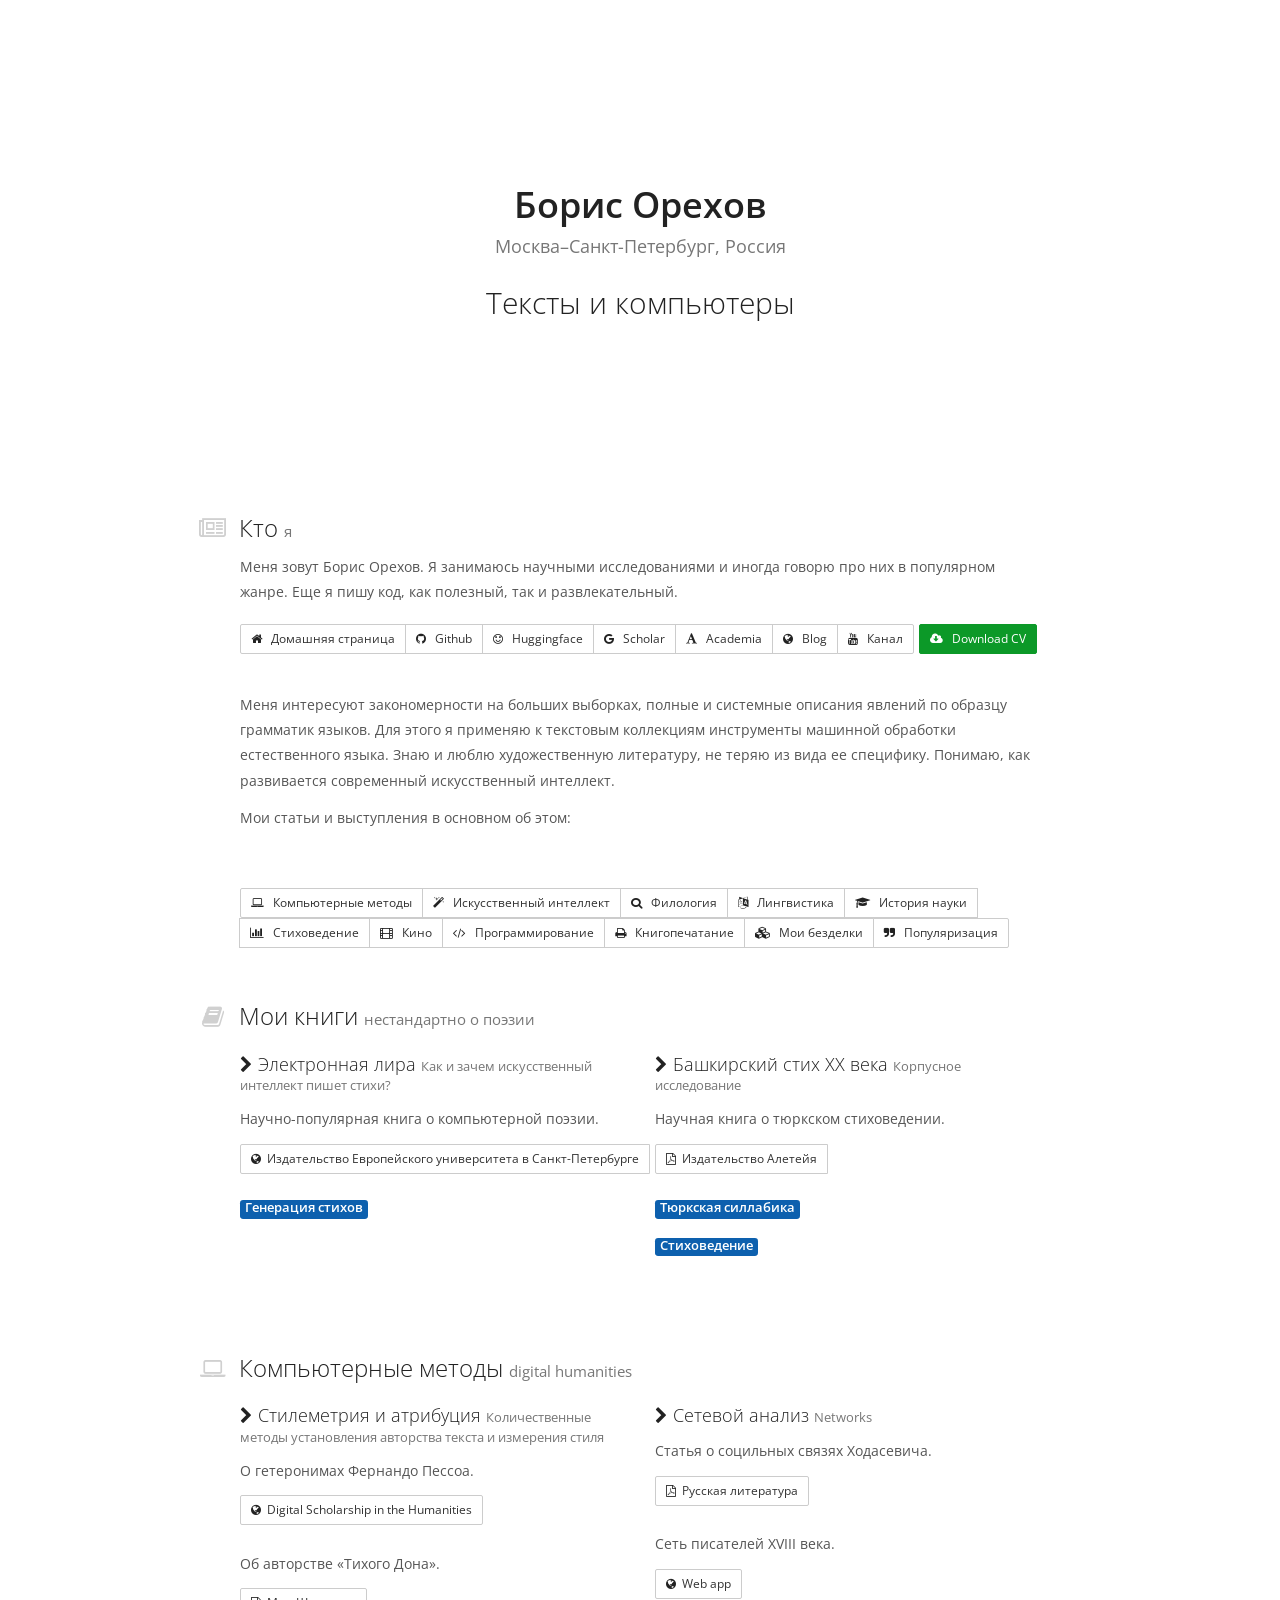
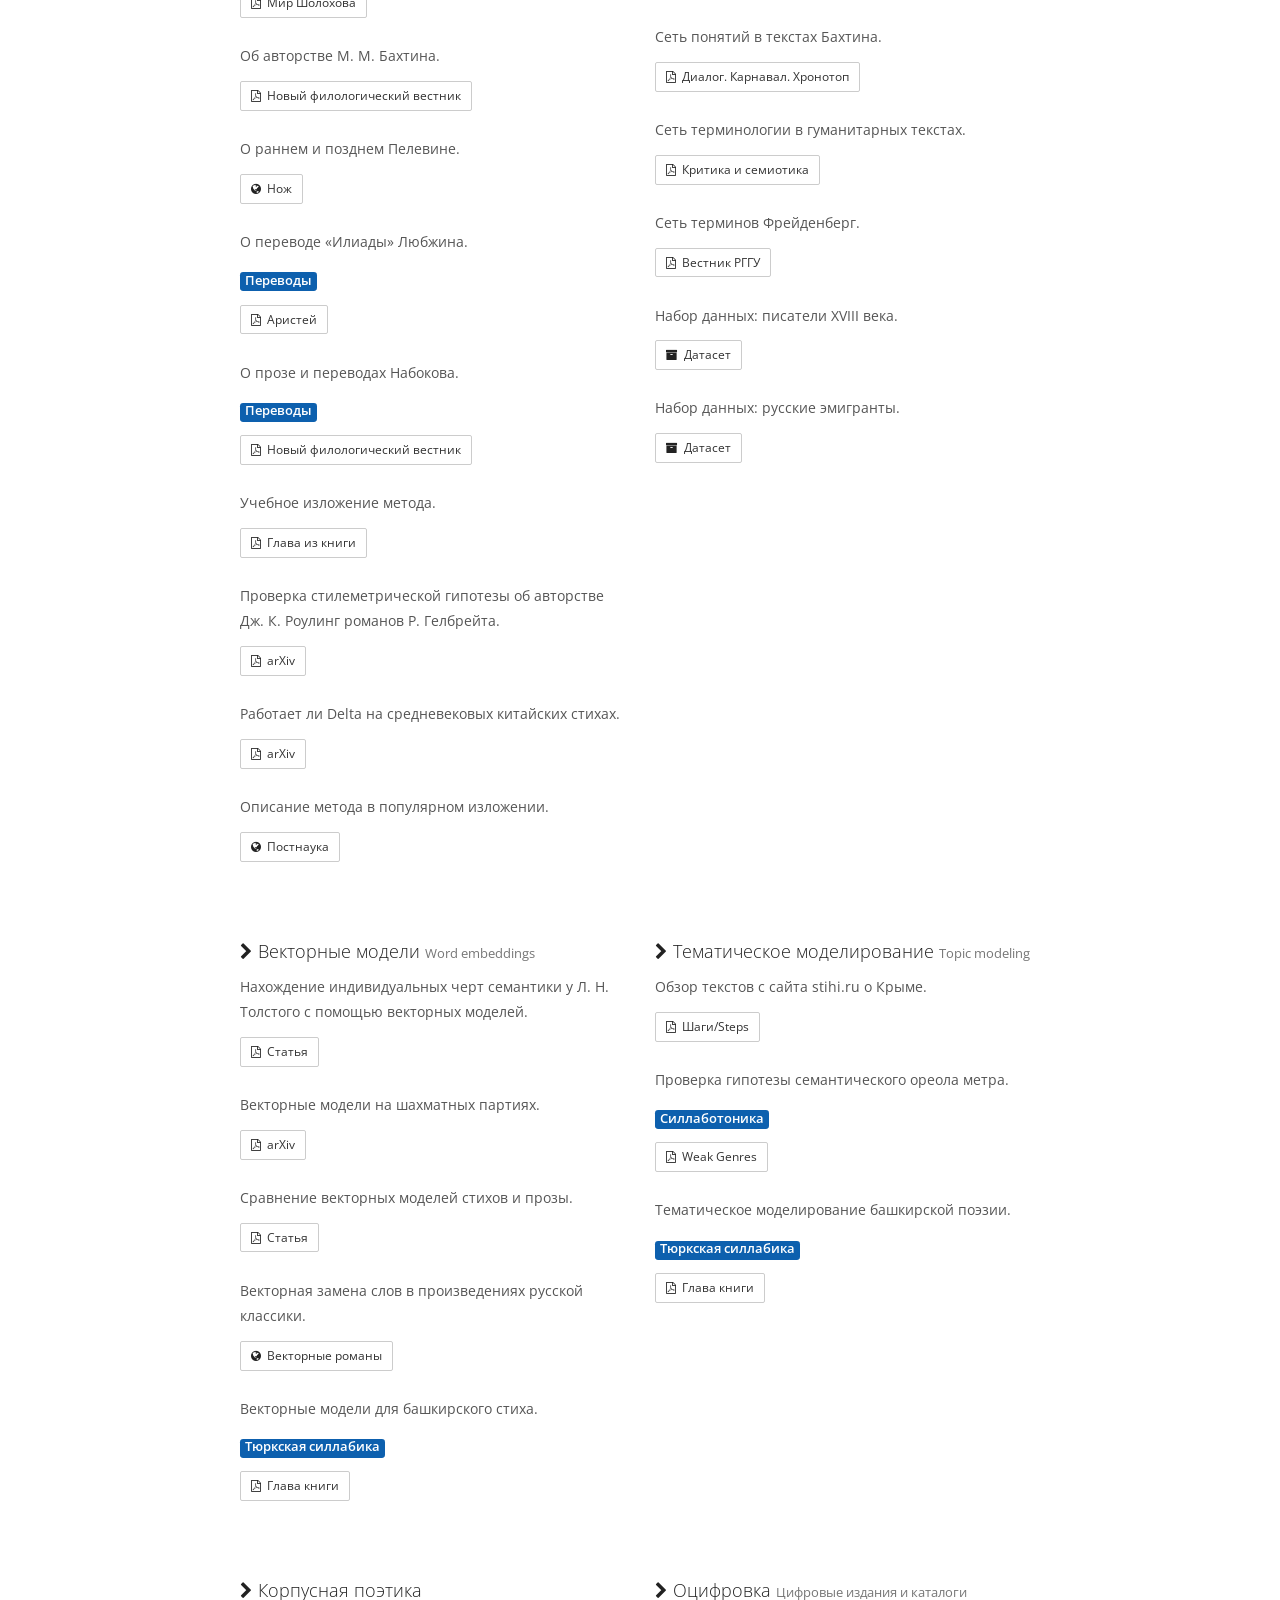
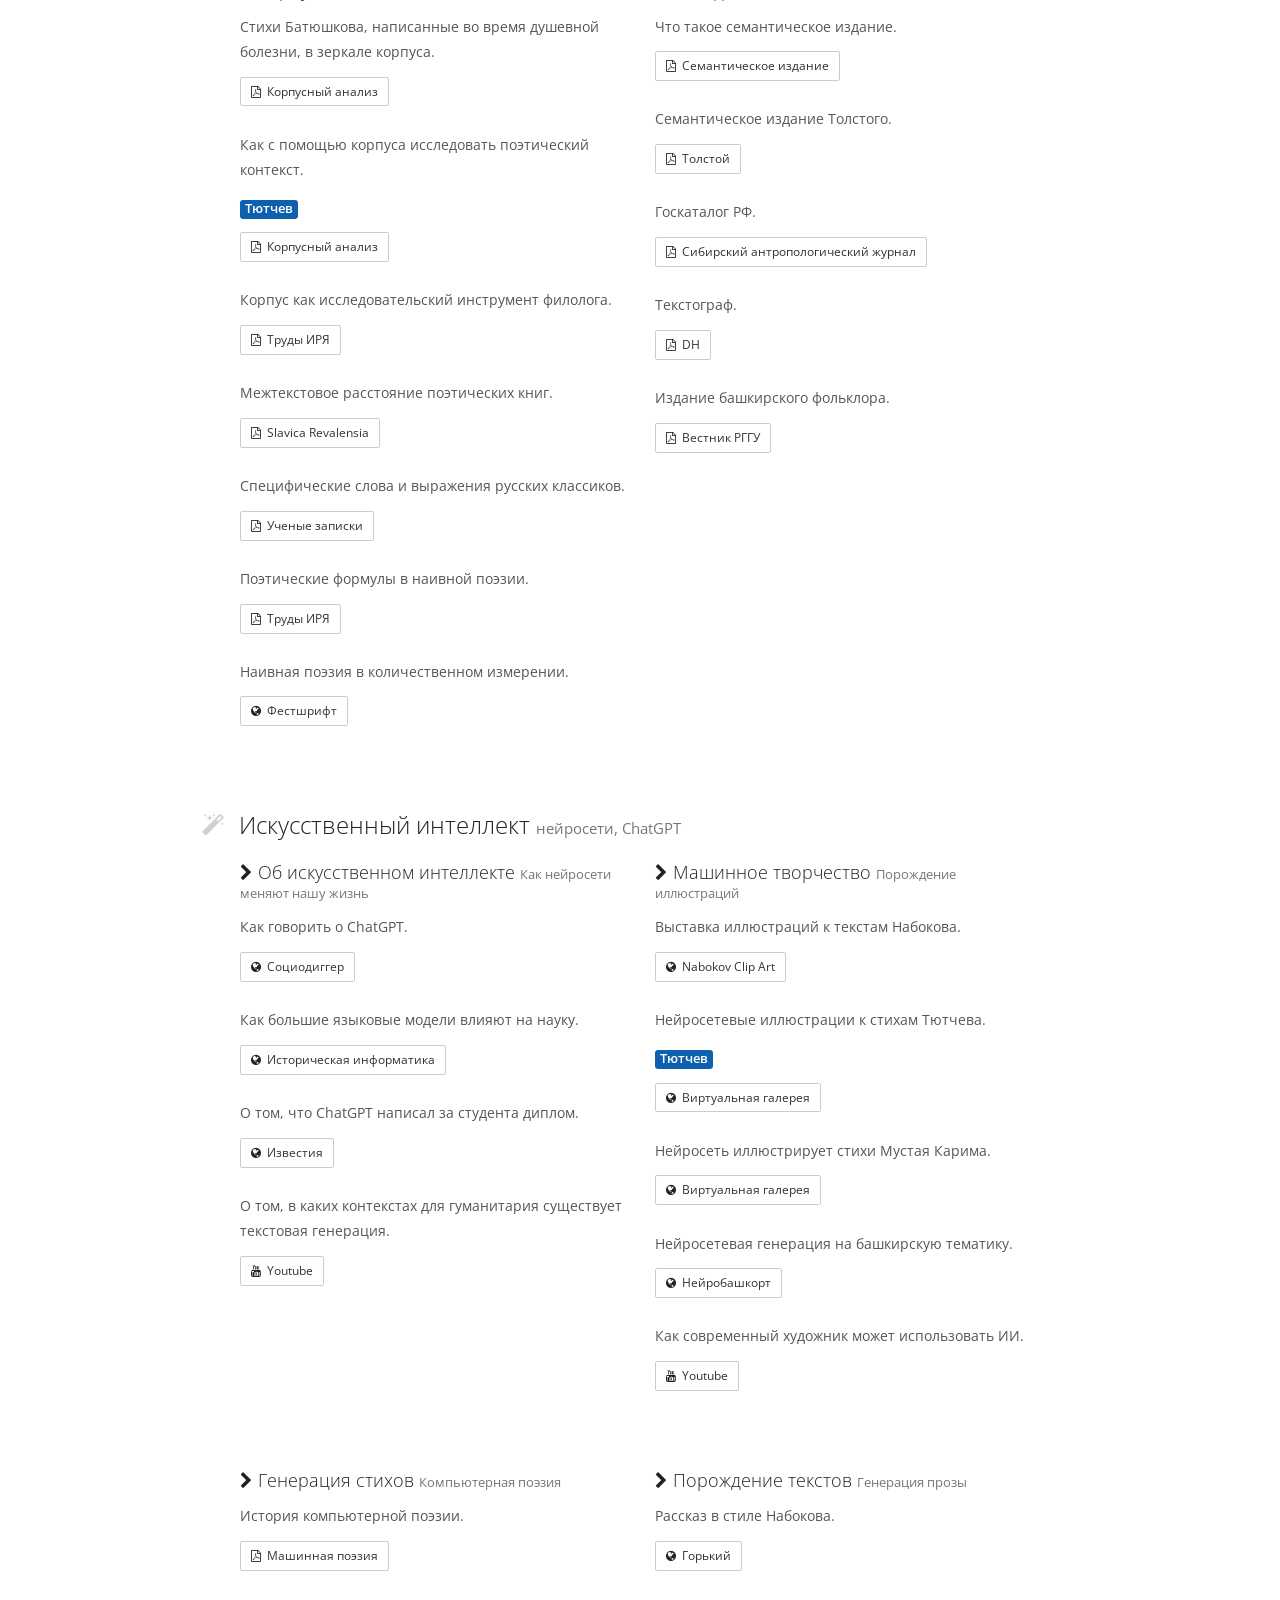
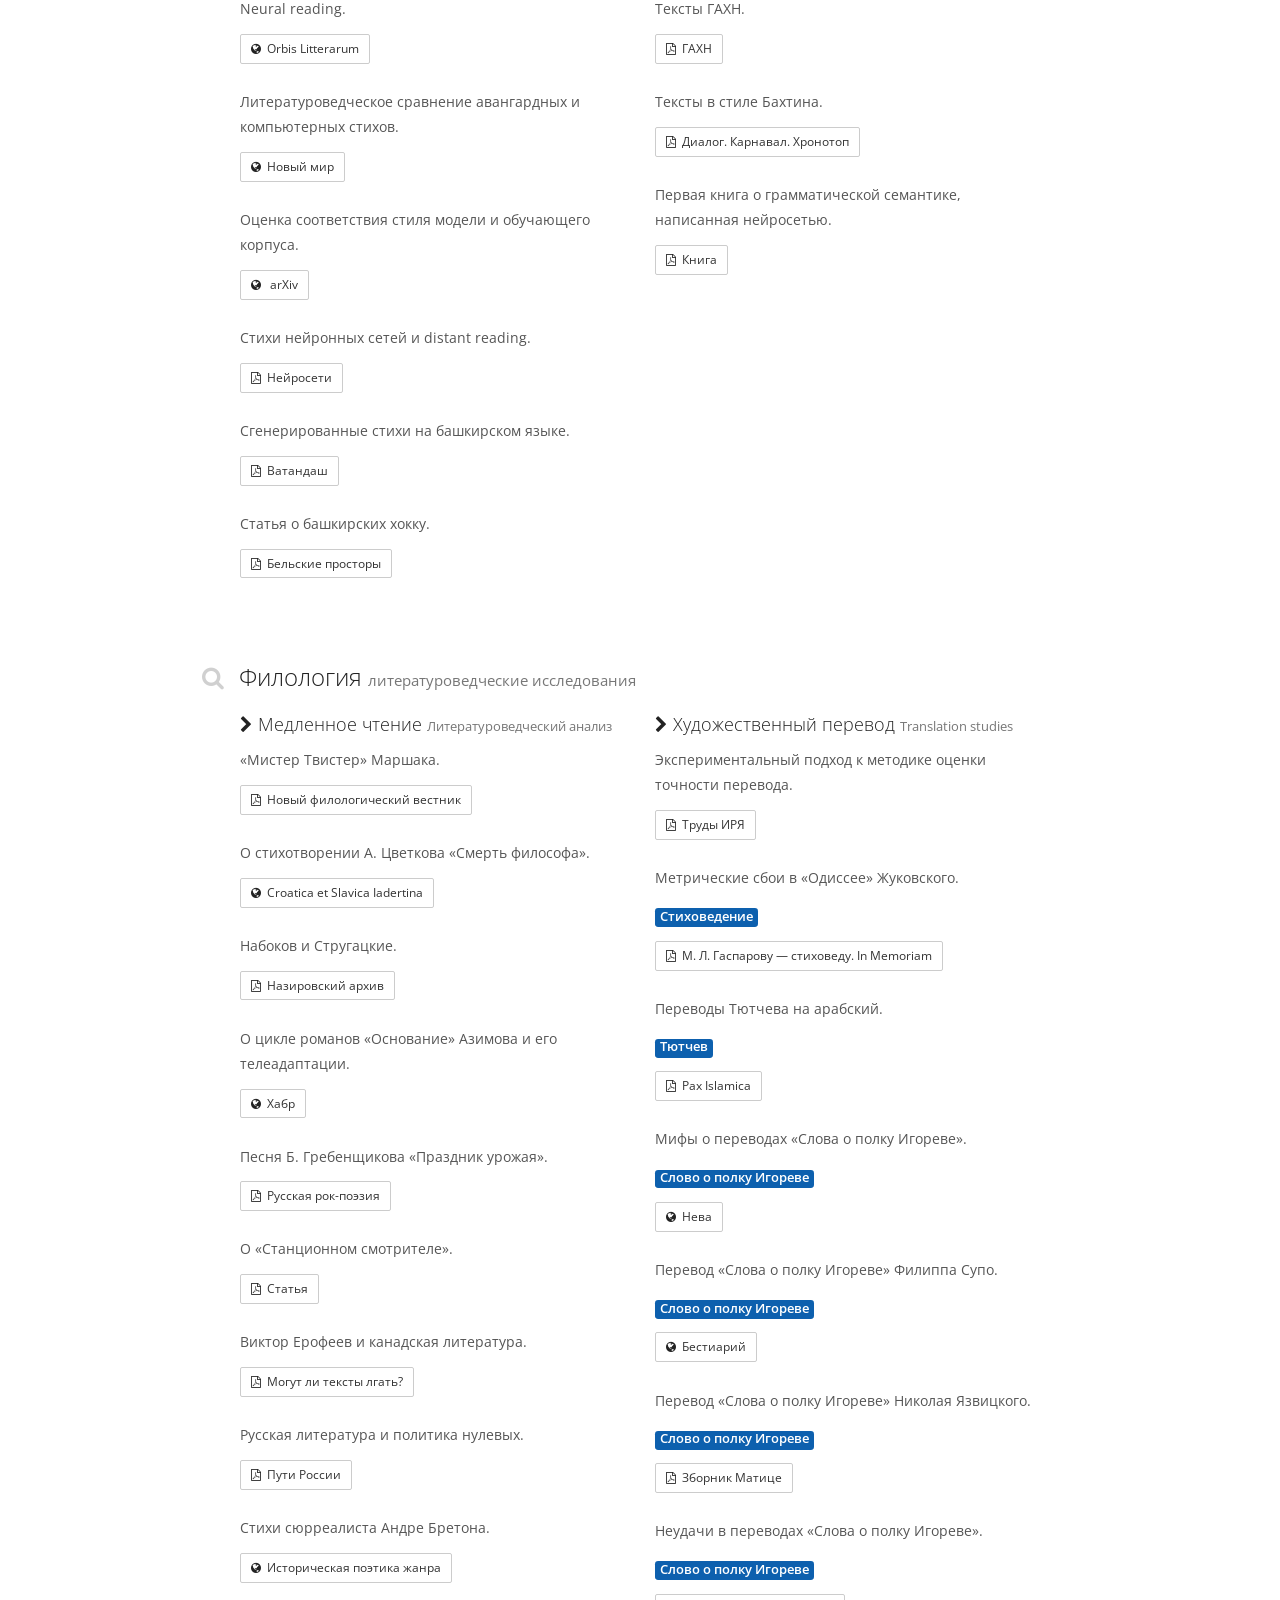
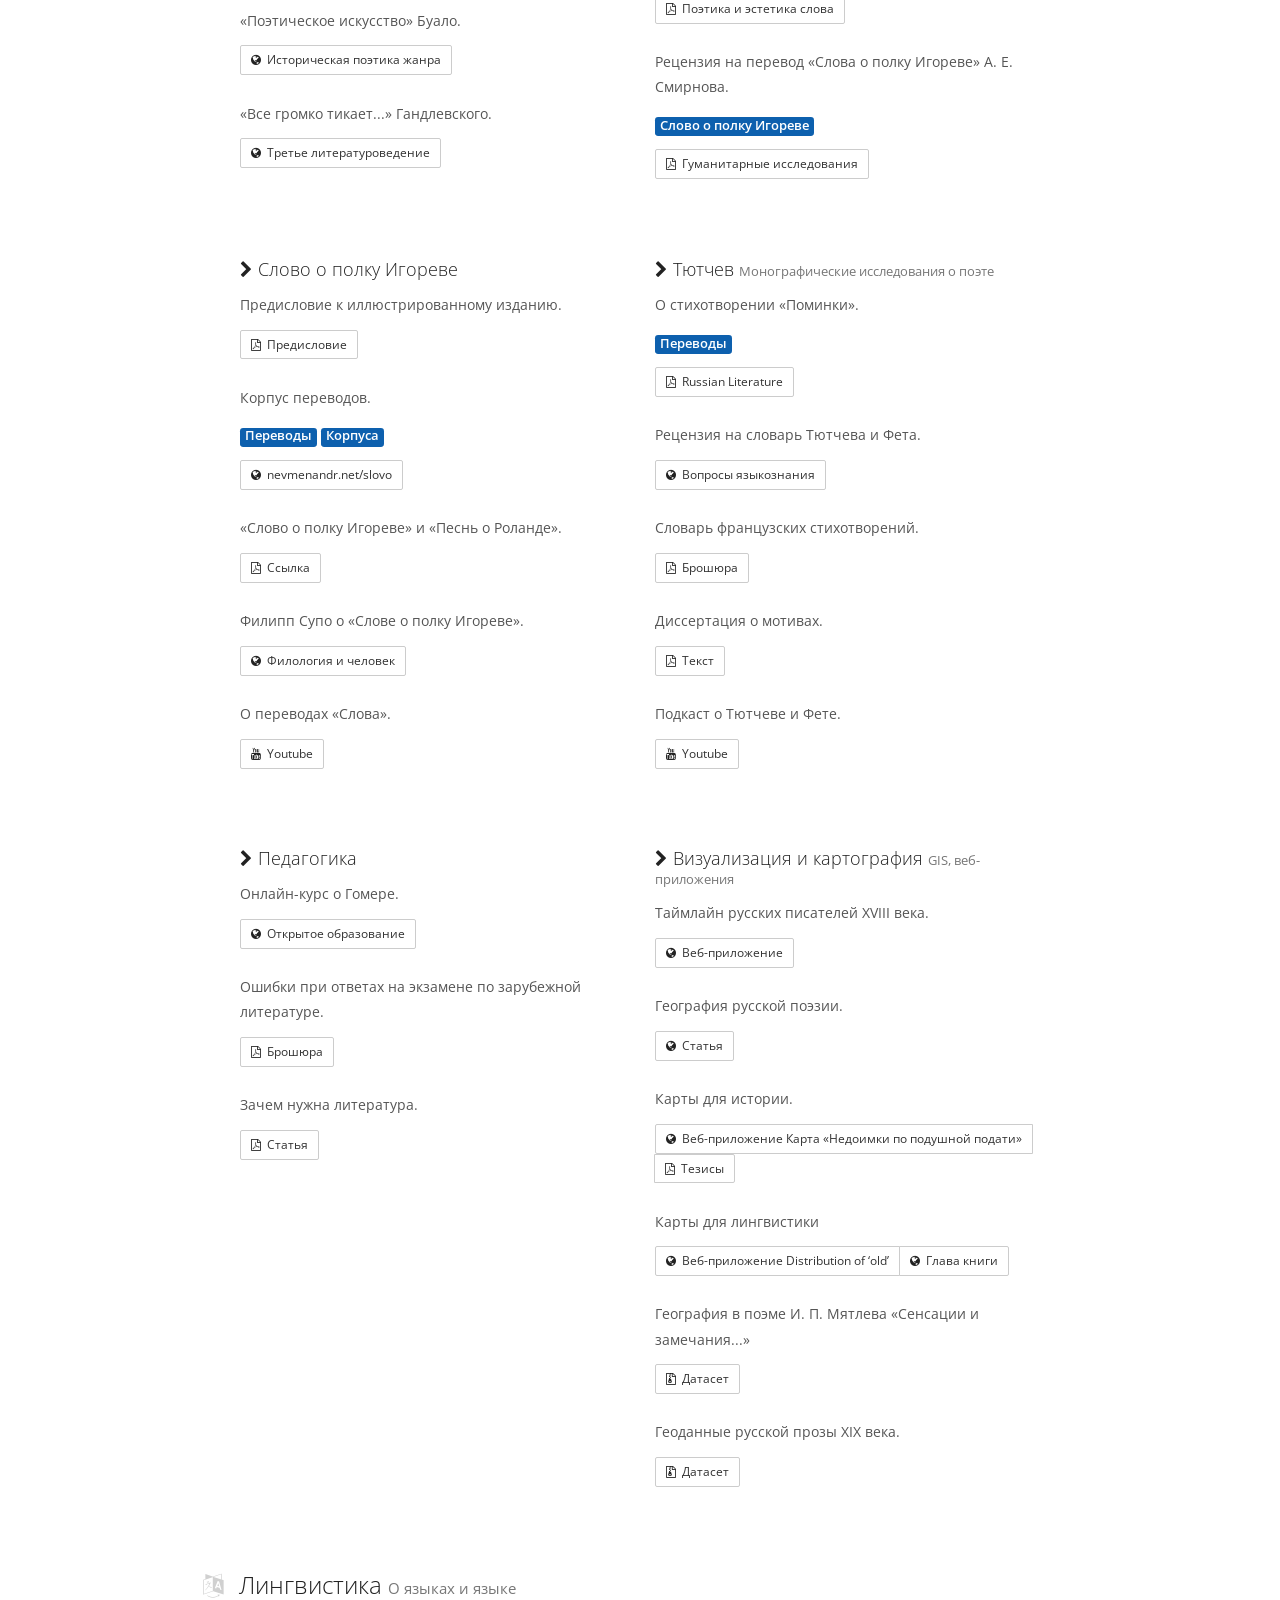
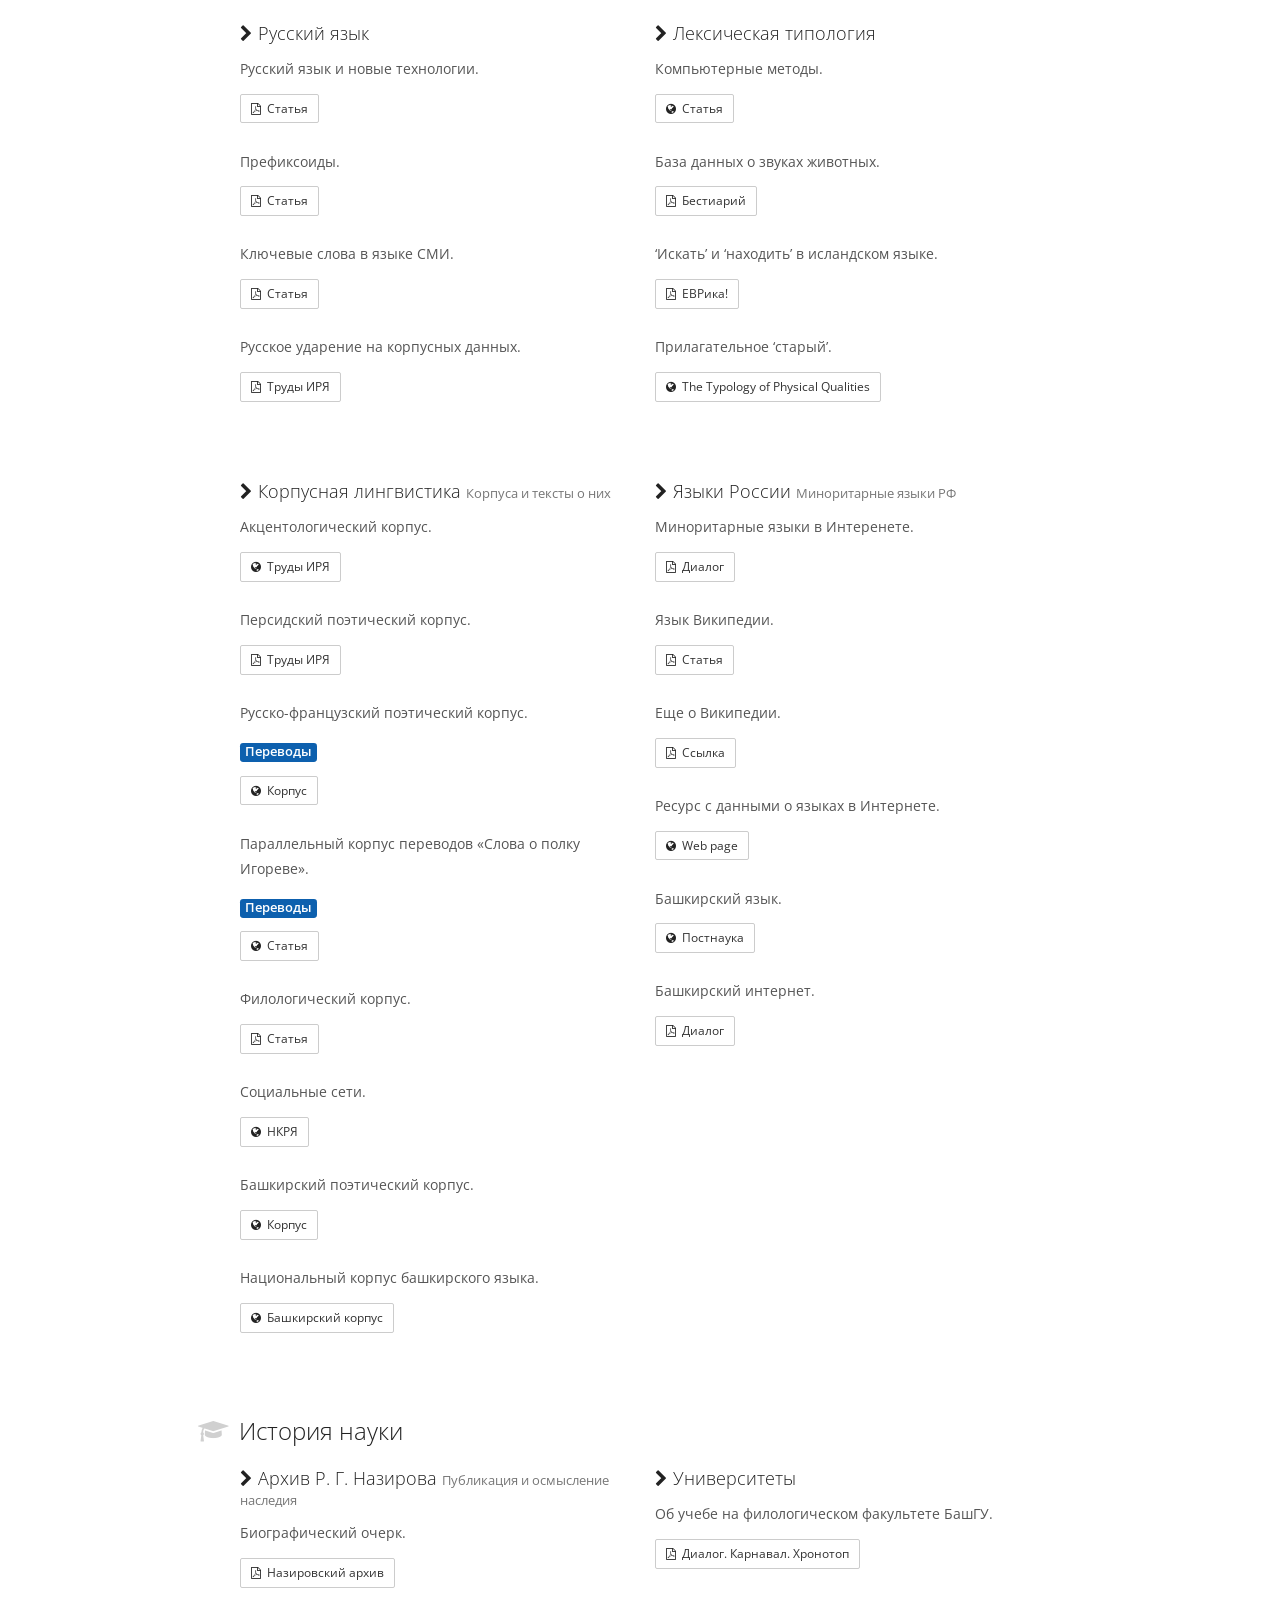
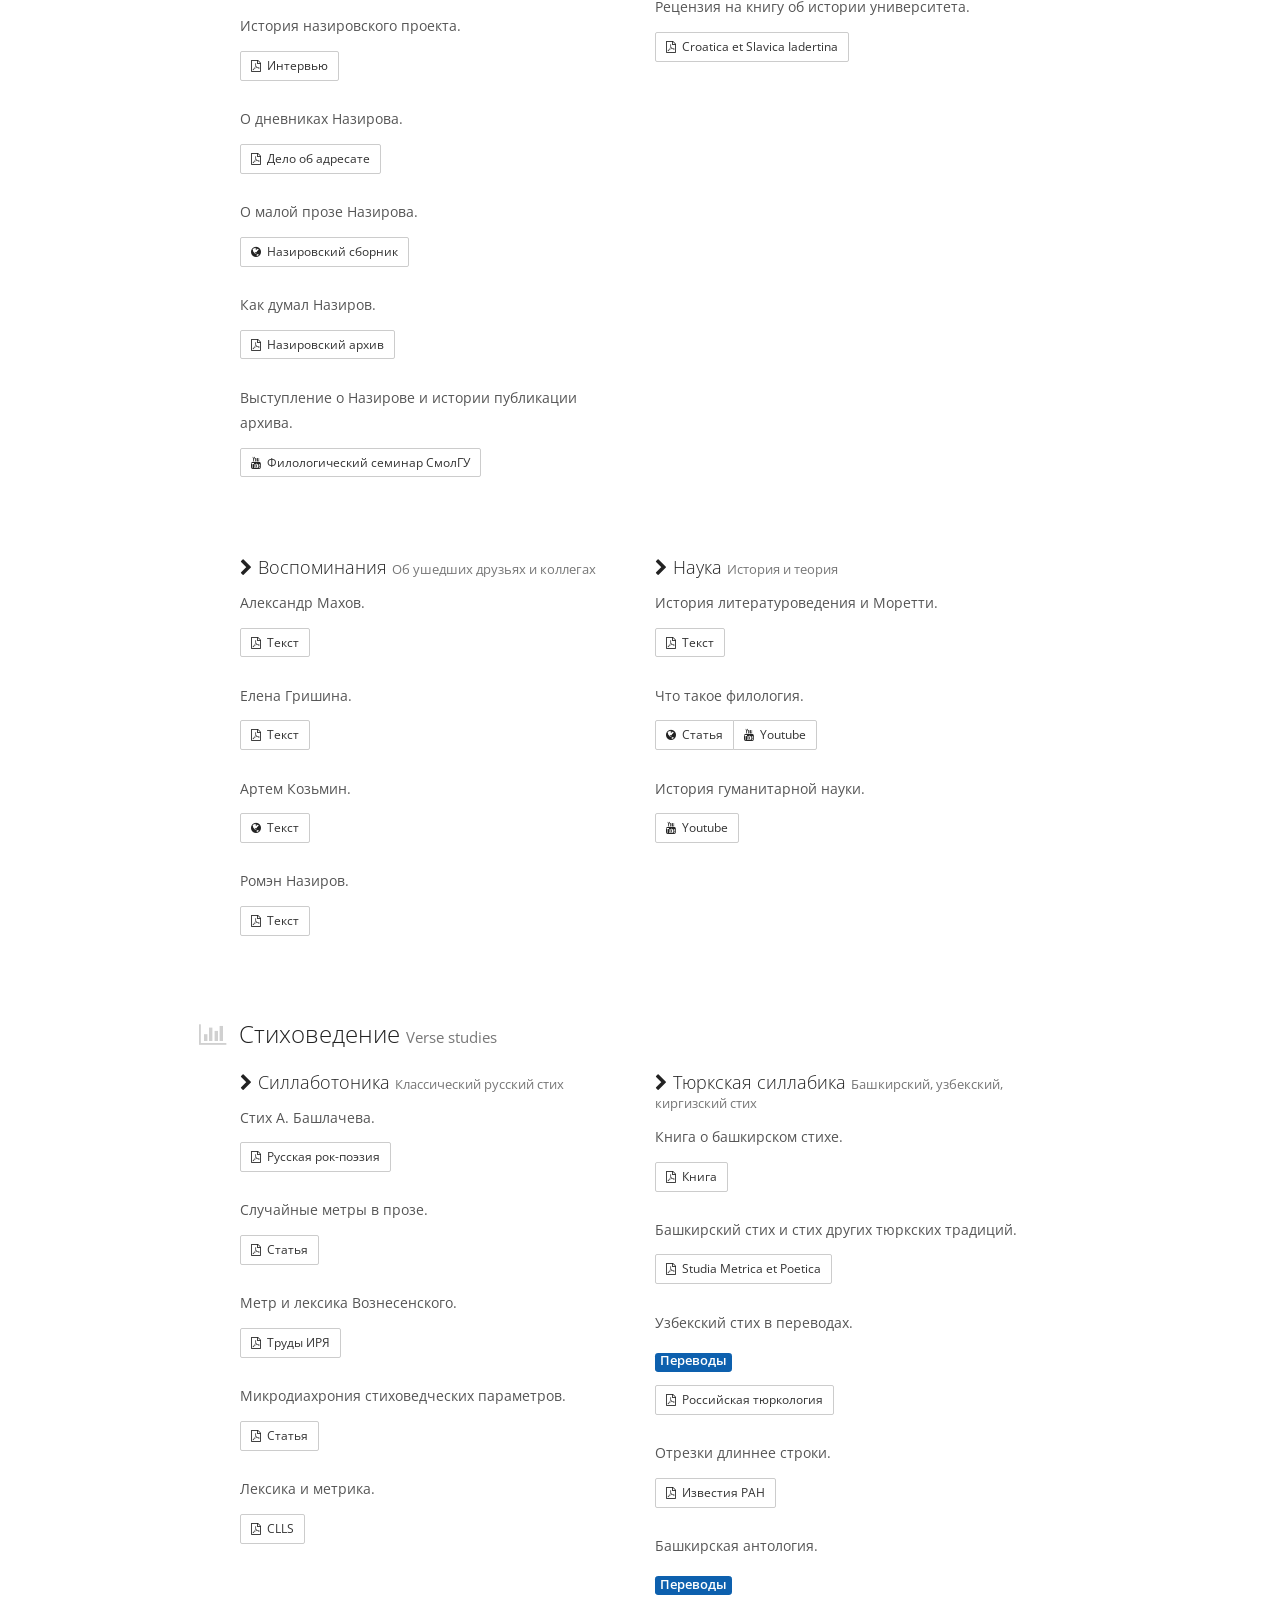
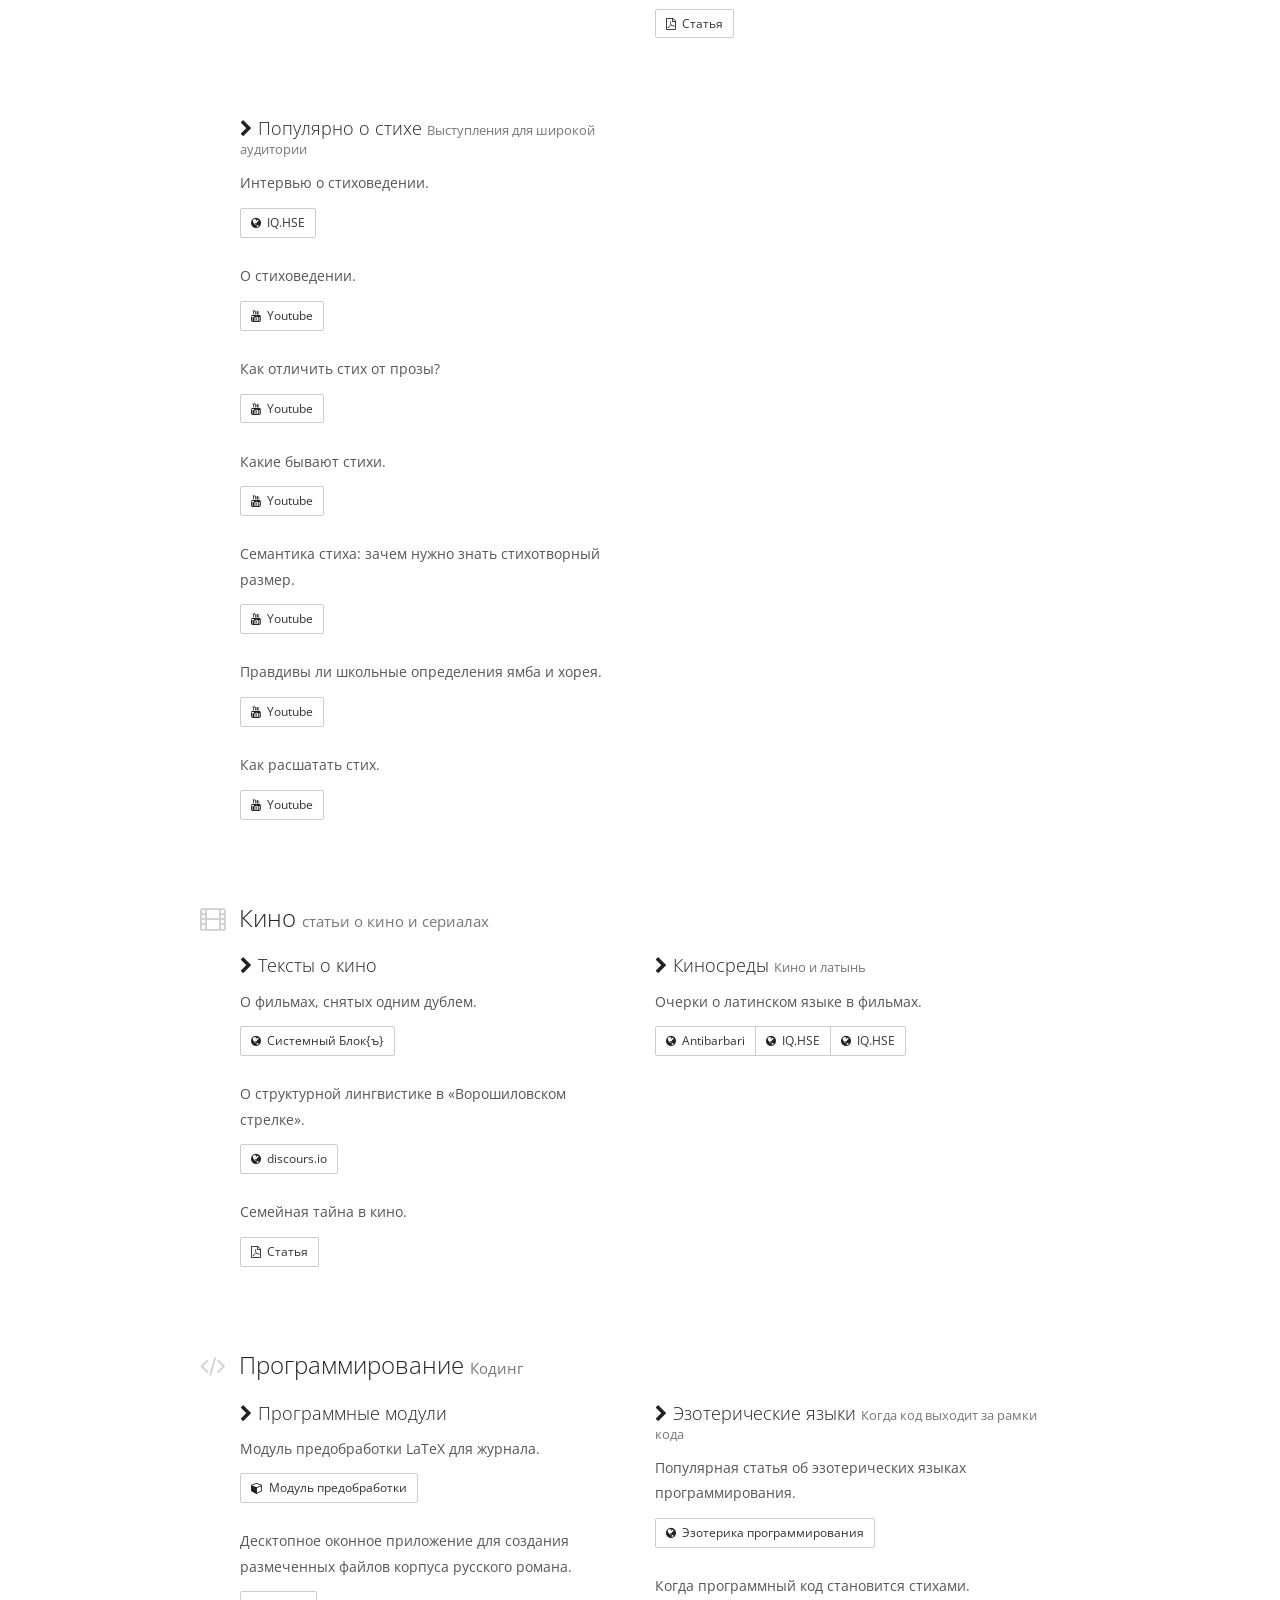
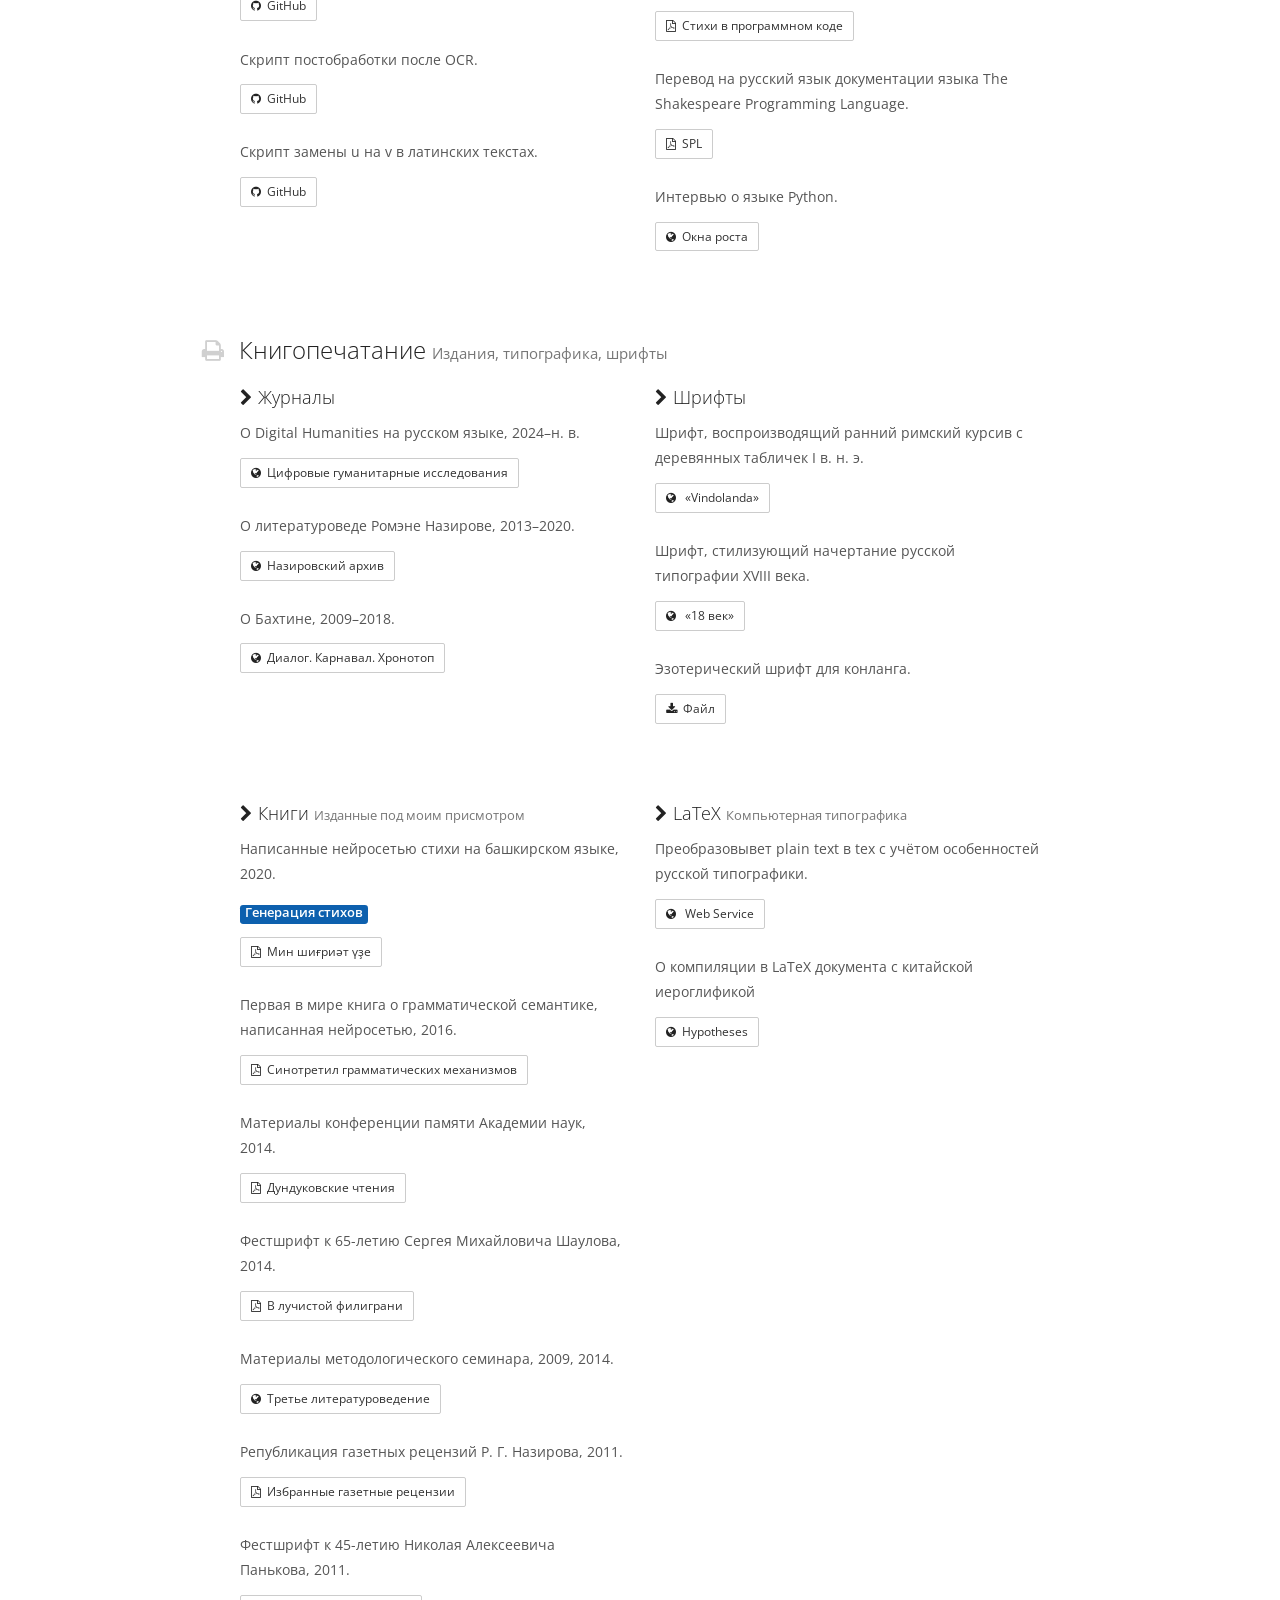
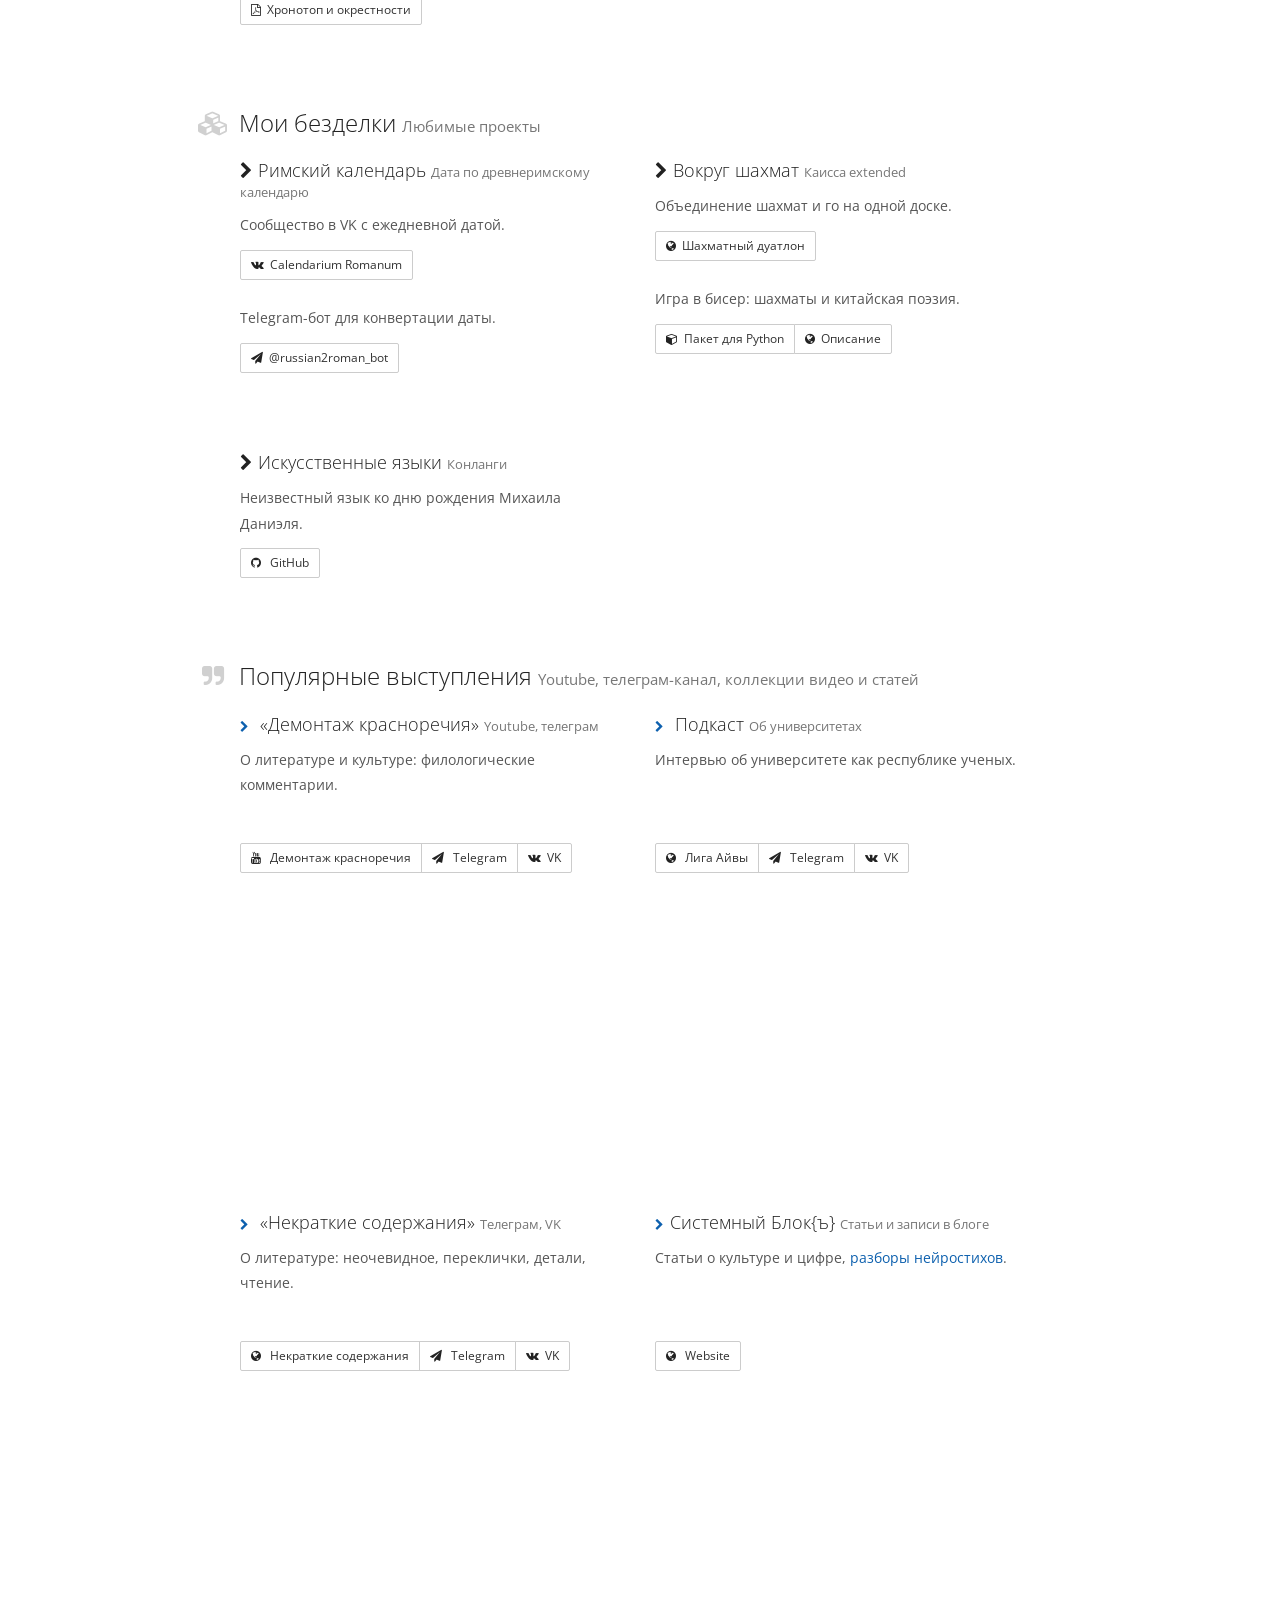
==== commit d5562569: "Update index.html" ====
--- a/index.html
+++ b/index.html
@@ -208,6 +208,7 @@
         <a href="https://eupress.ru/books/index/item/id/480" target="_blank" class="btn btn-default btn-sm">
             <span class="fa fa-globe"></span><span>Издательство Европейского университета в Санкт-Петербурге</span>
         </a>
+        <br/><br/> <ul class="cloud list-inline"><li class="label"><a href="#verse-generation">Генерация стихов</a></li></ul>
     </div>
 </footer>
 
@@ -232,10 +233,9 @@
         <a href="https://nevmenandr.github.io/portfolio/assets/pdf/bverse.pdf" target="_blank" class="btn btn-default btn-sm">
             <span class="fa fa-file-pdf-o"></span><span>Издательство Алетейя</span>
         </a>
-        <br/>
+        <br/><br/>
         
-        <ul class="cloud list-inline"><li class="label"><a href="#syllabic">Тюркская силлабика</a></li></ul> 
-
+<ul class="cloud list-inline"><li class="label"><a href="#syllabic">Тюркская силлабика</a></li></ul> 
 <ul class="cloud list-inline"><li class="label"><a href="#verse">Стиховедение</a></li></ul>
     </div>
 </footer>
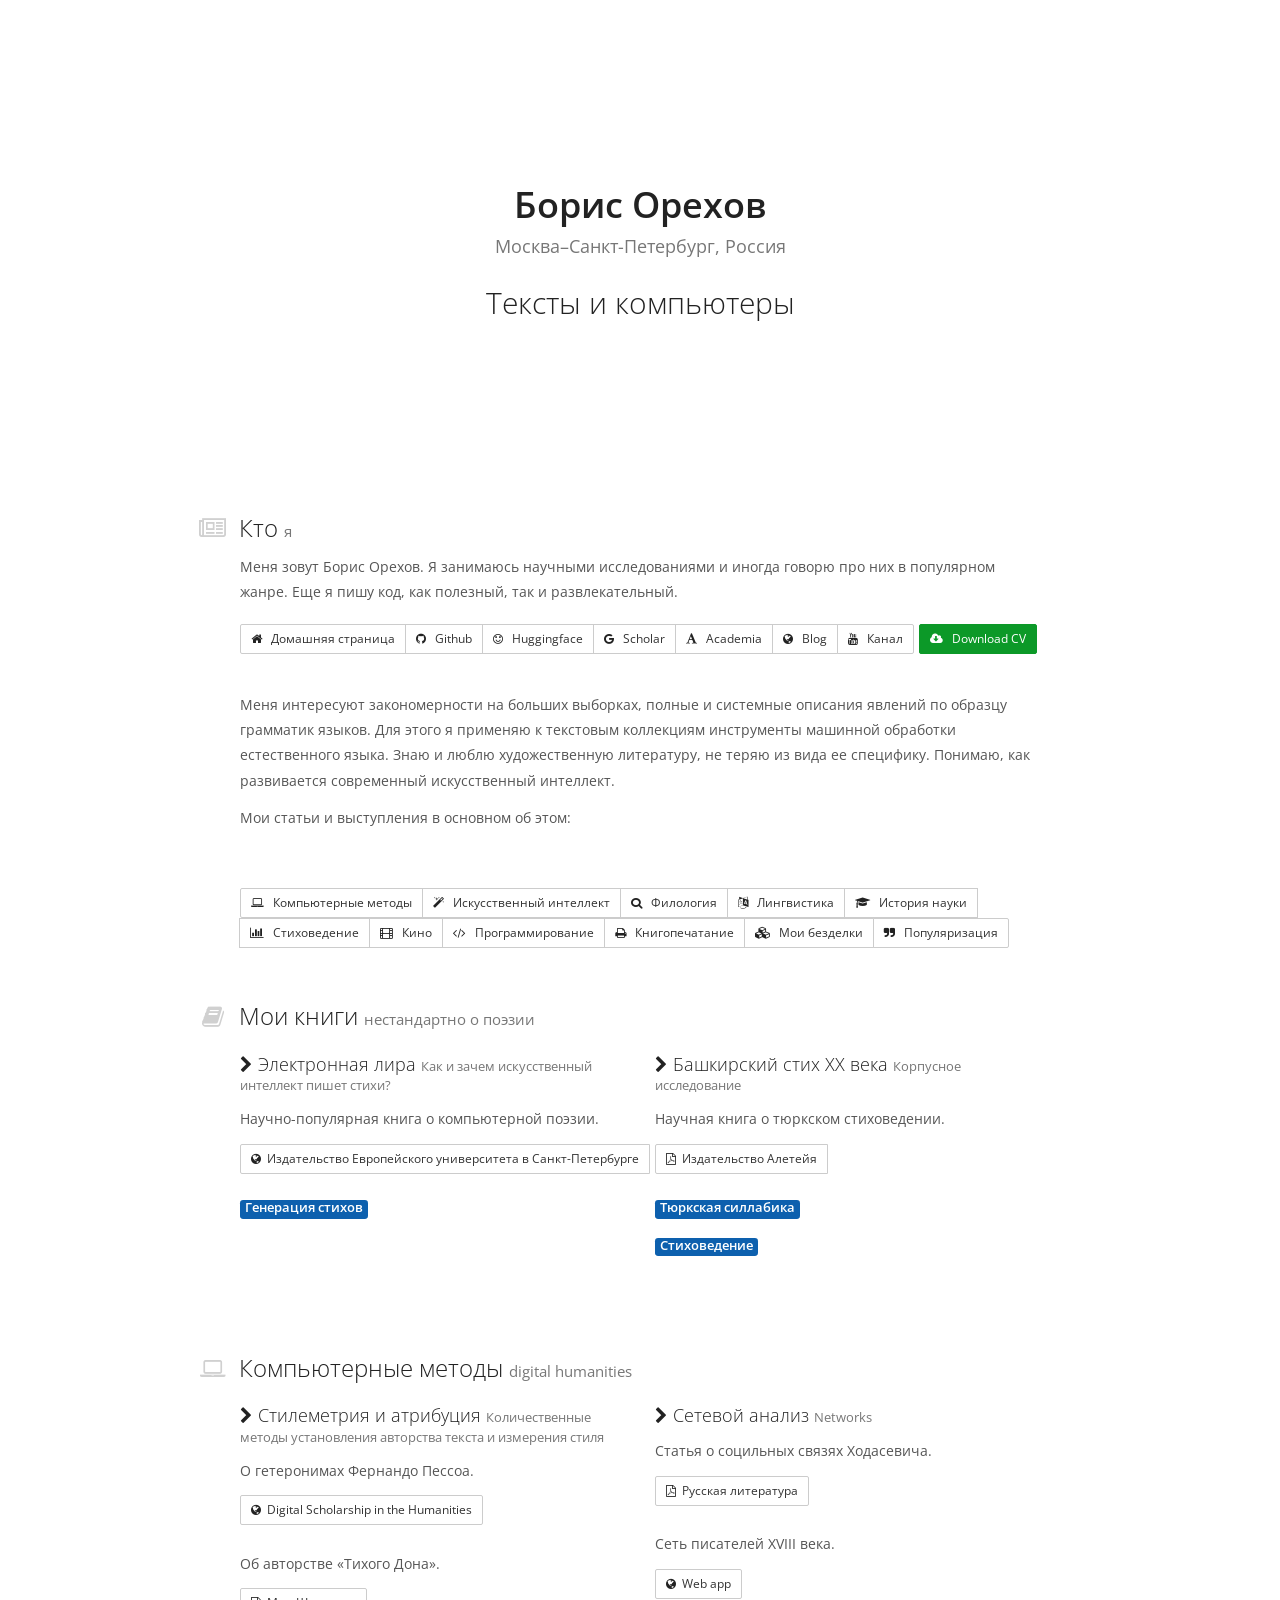
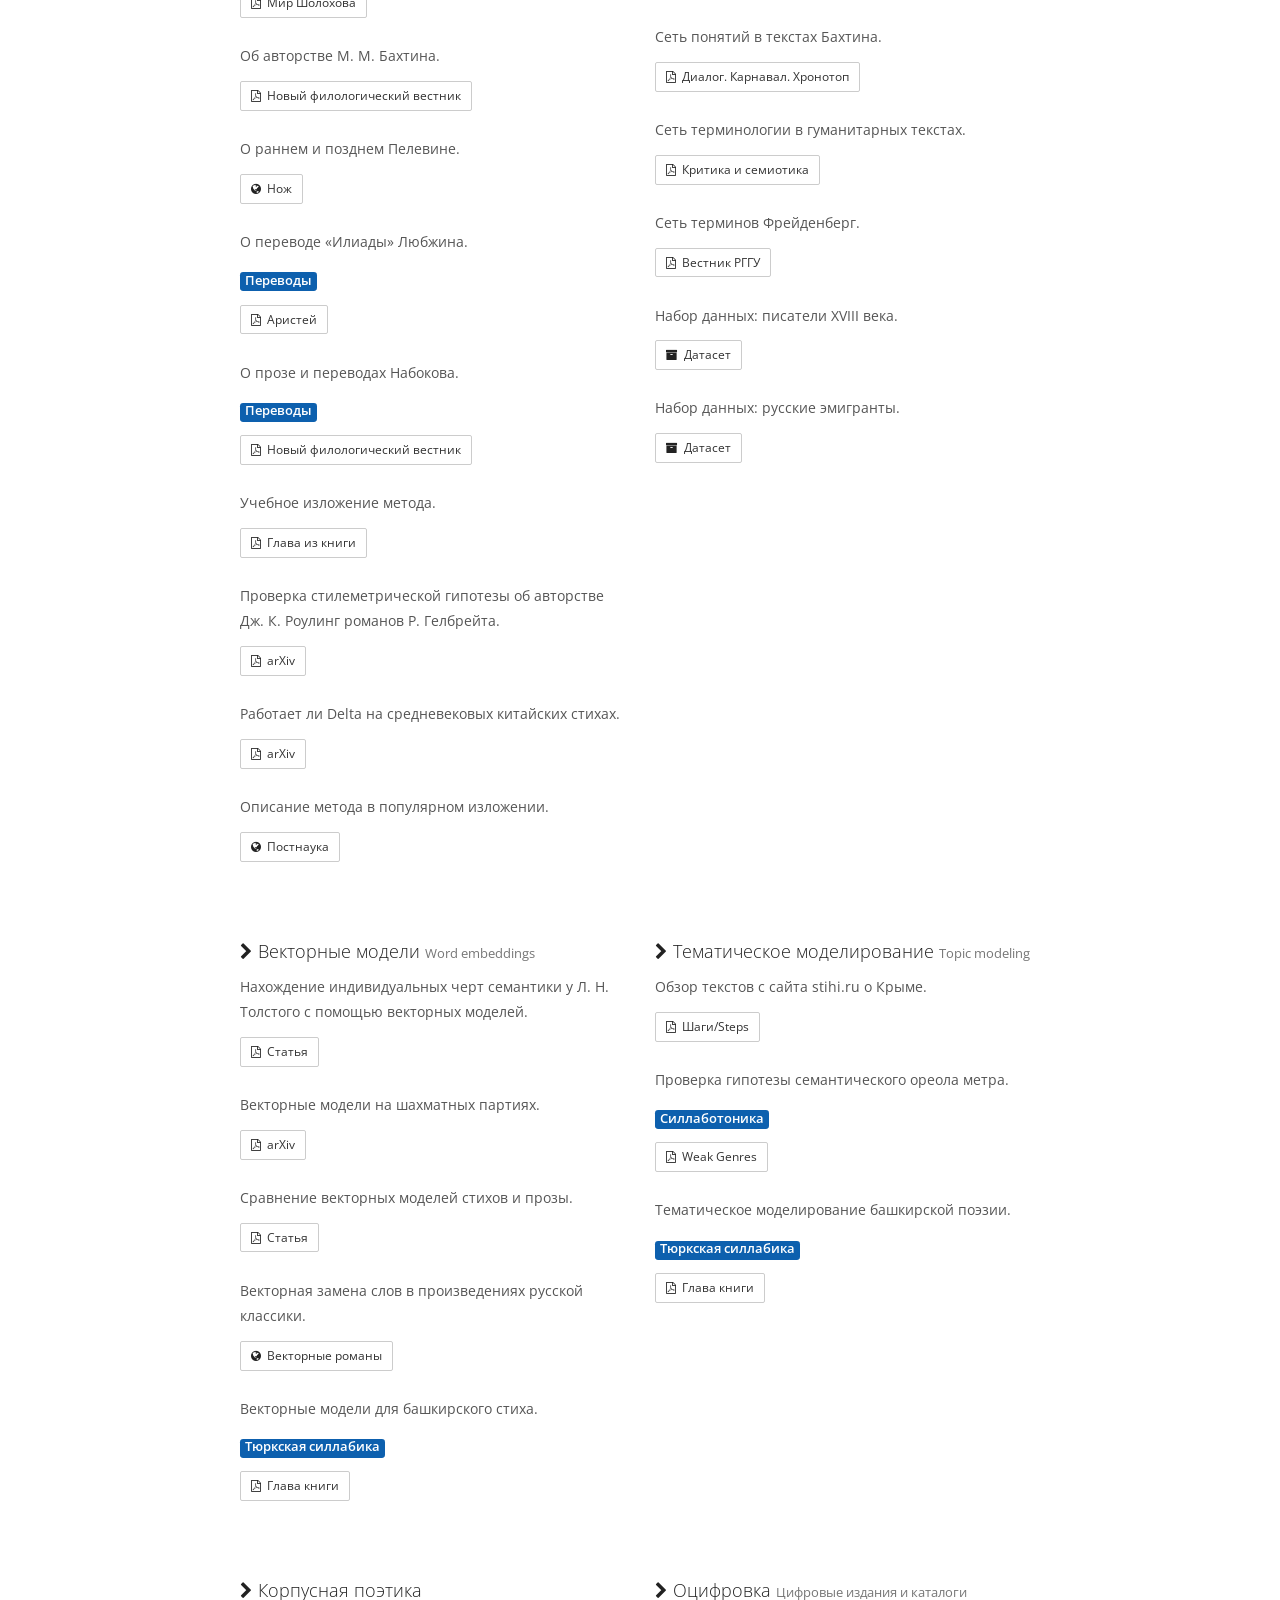
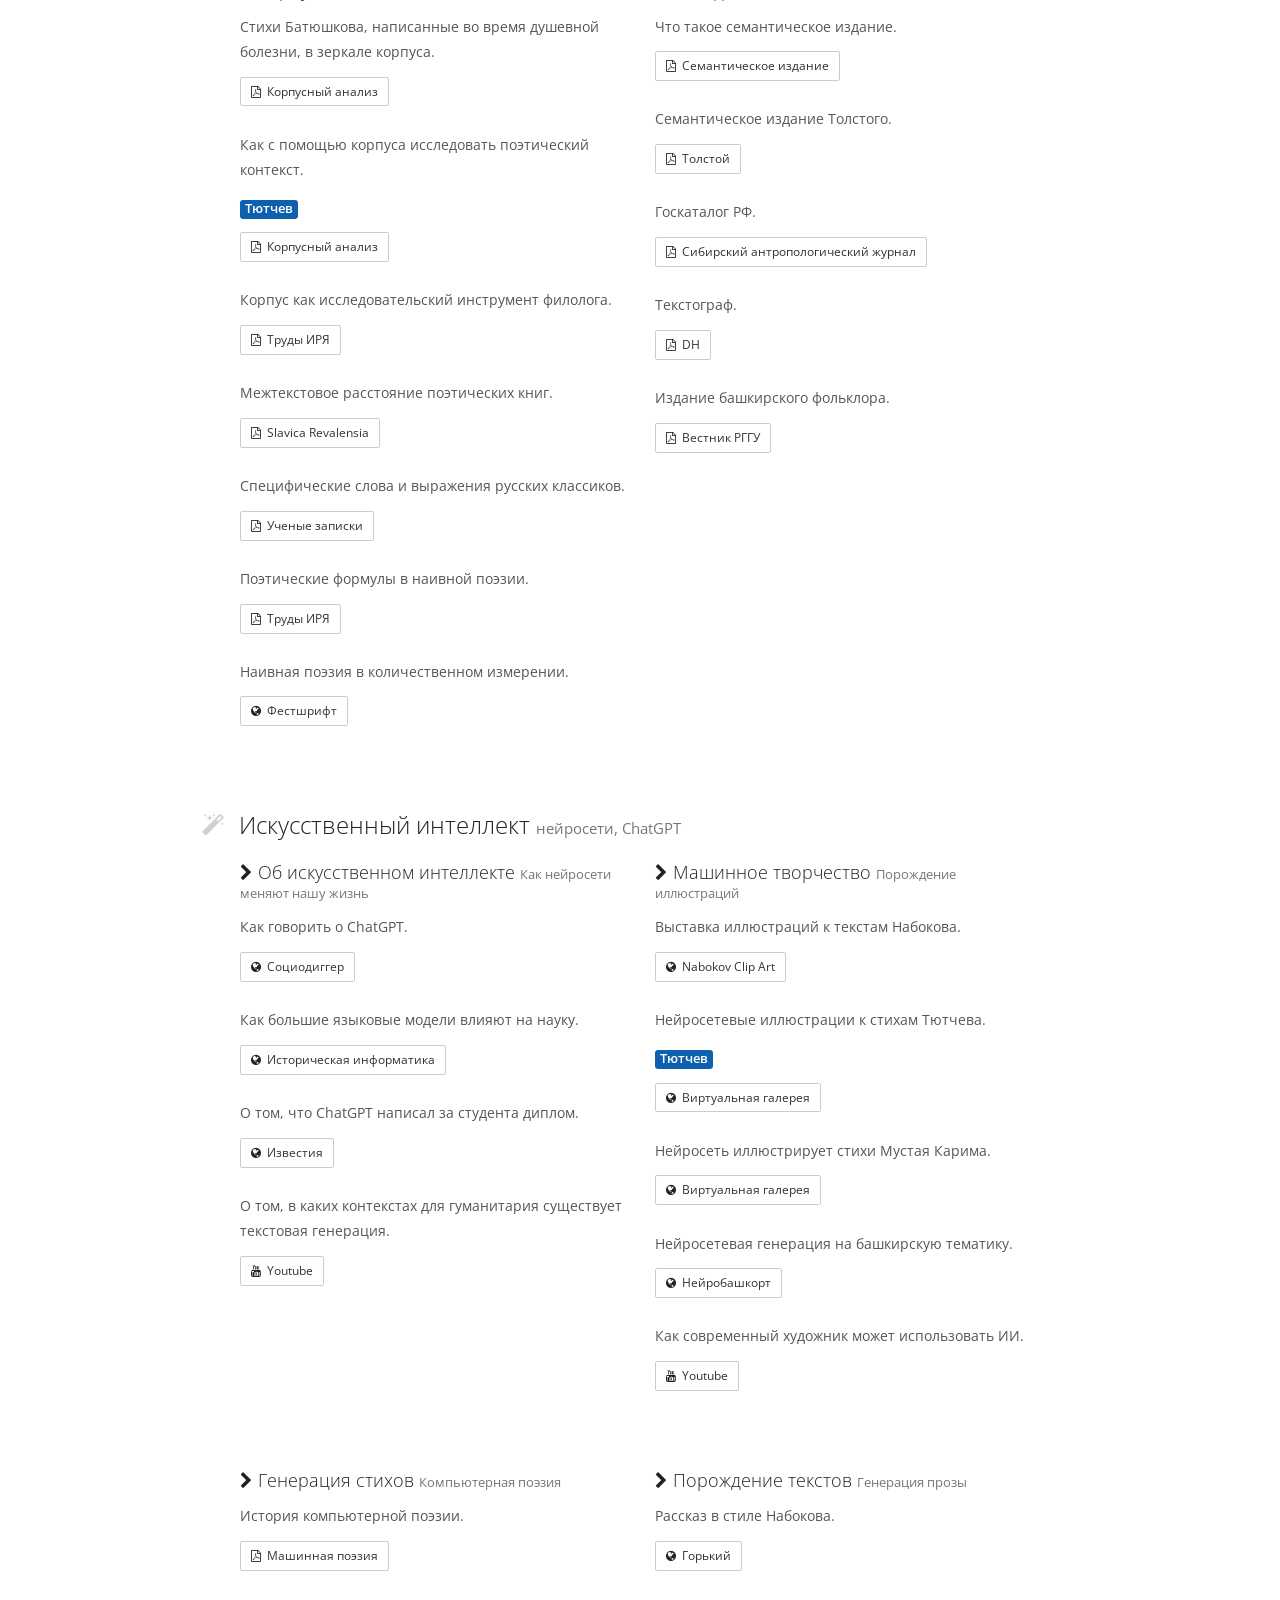
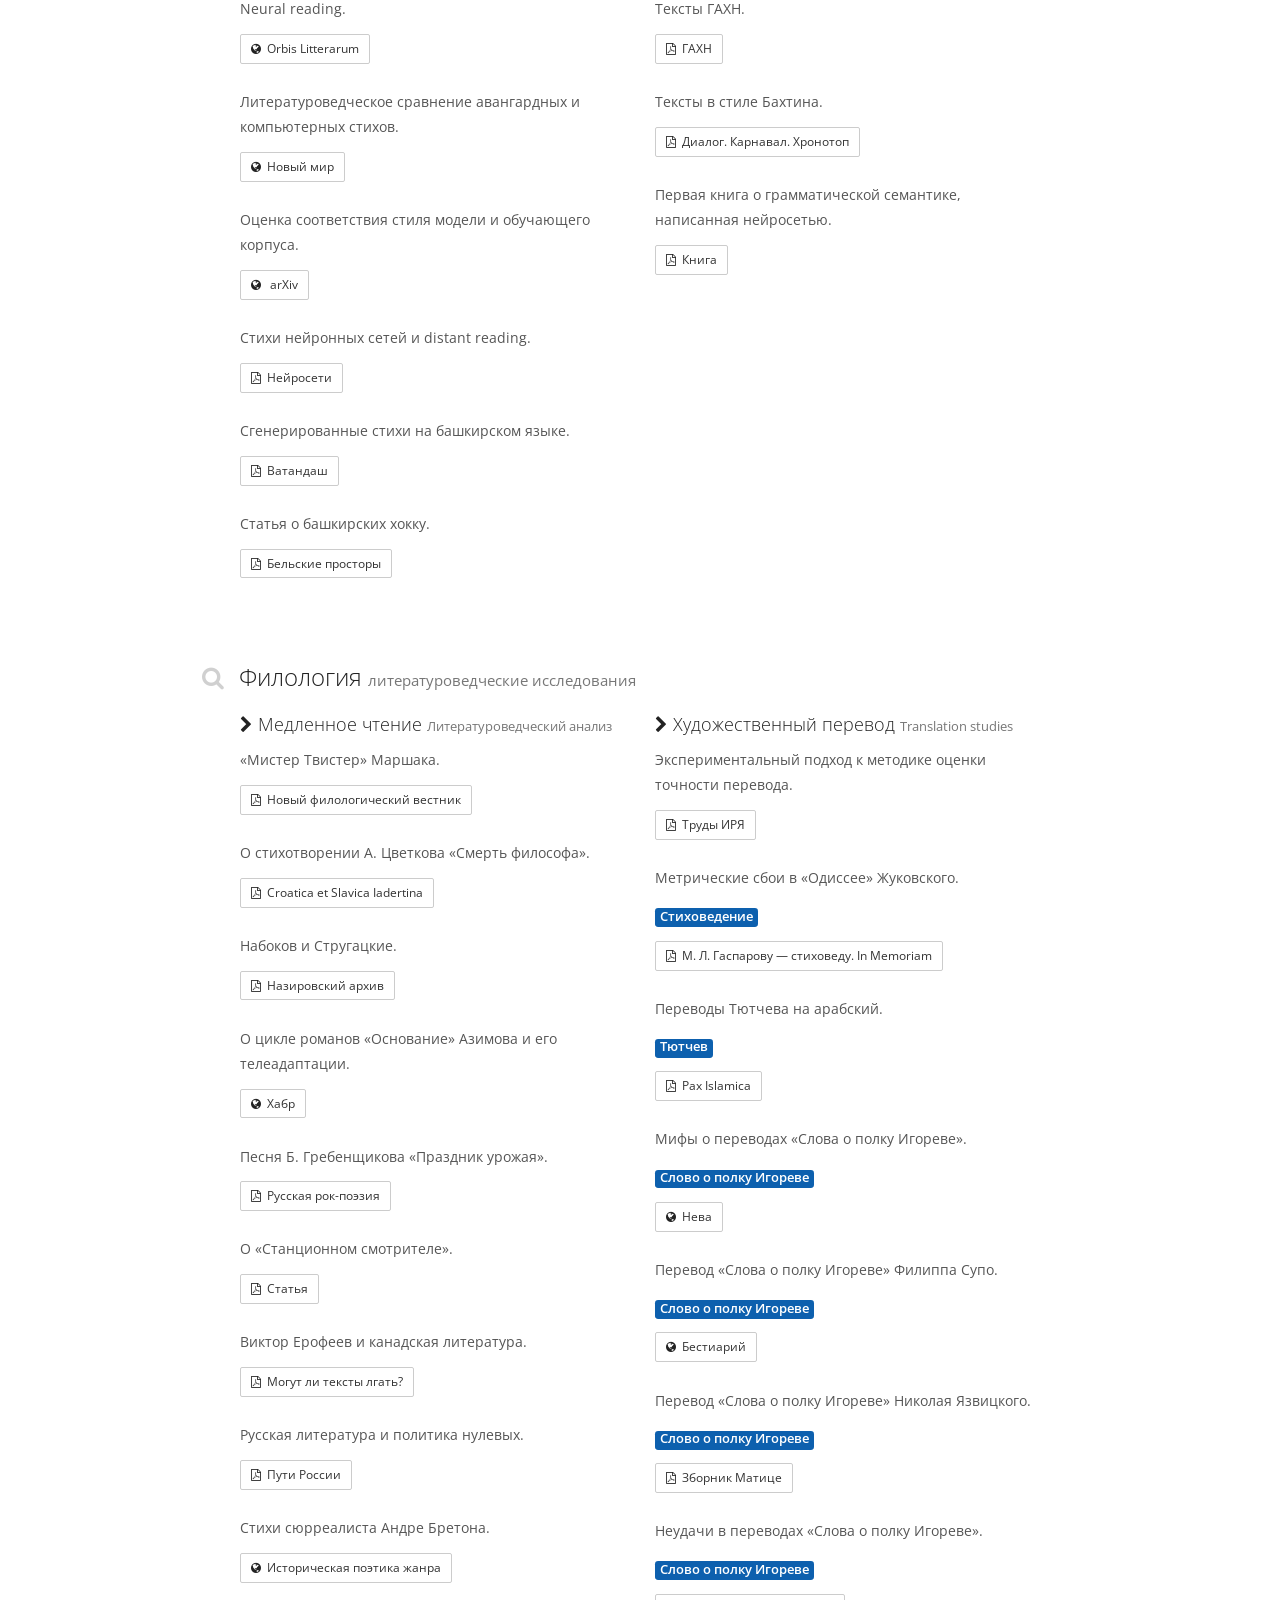
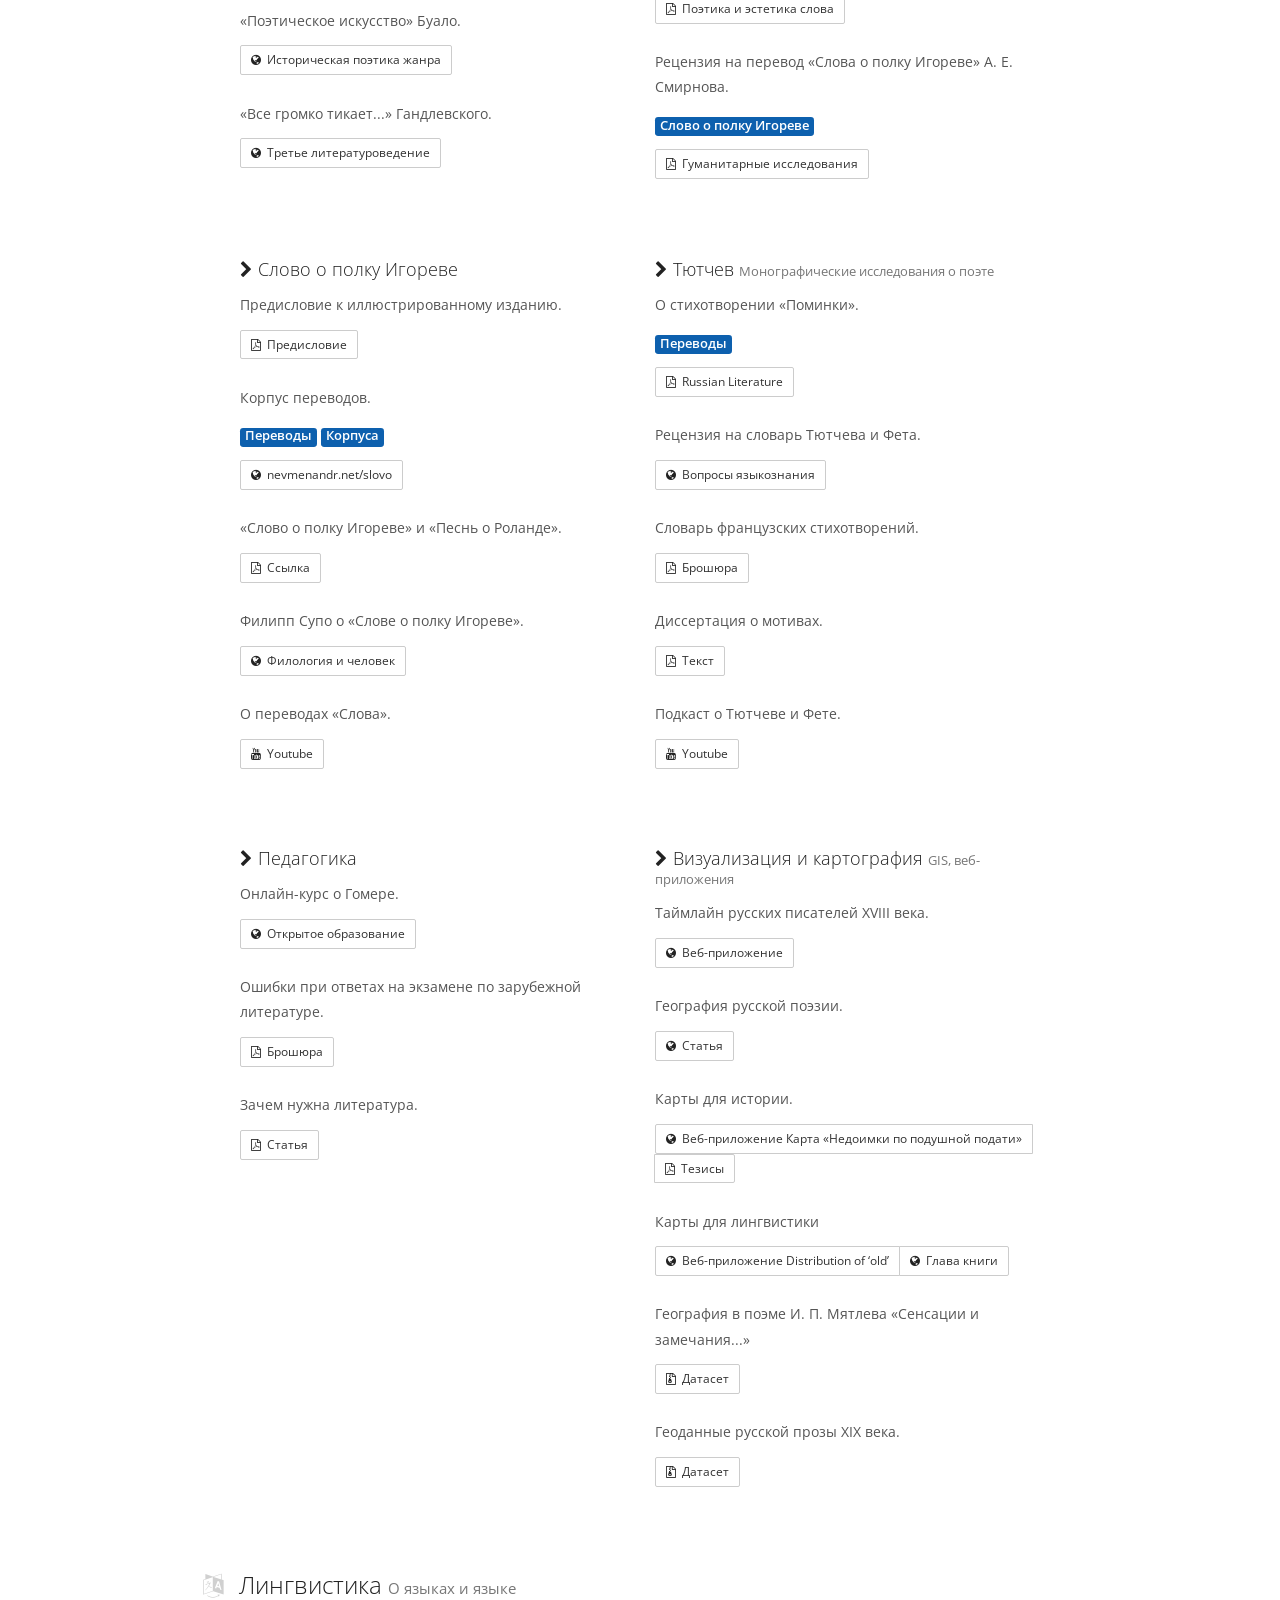
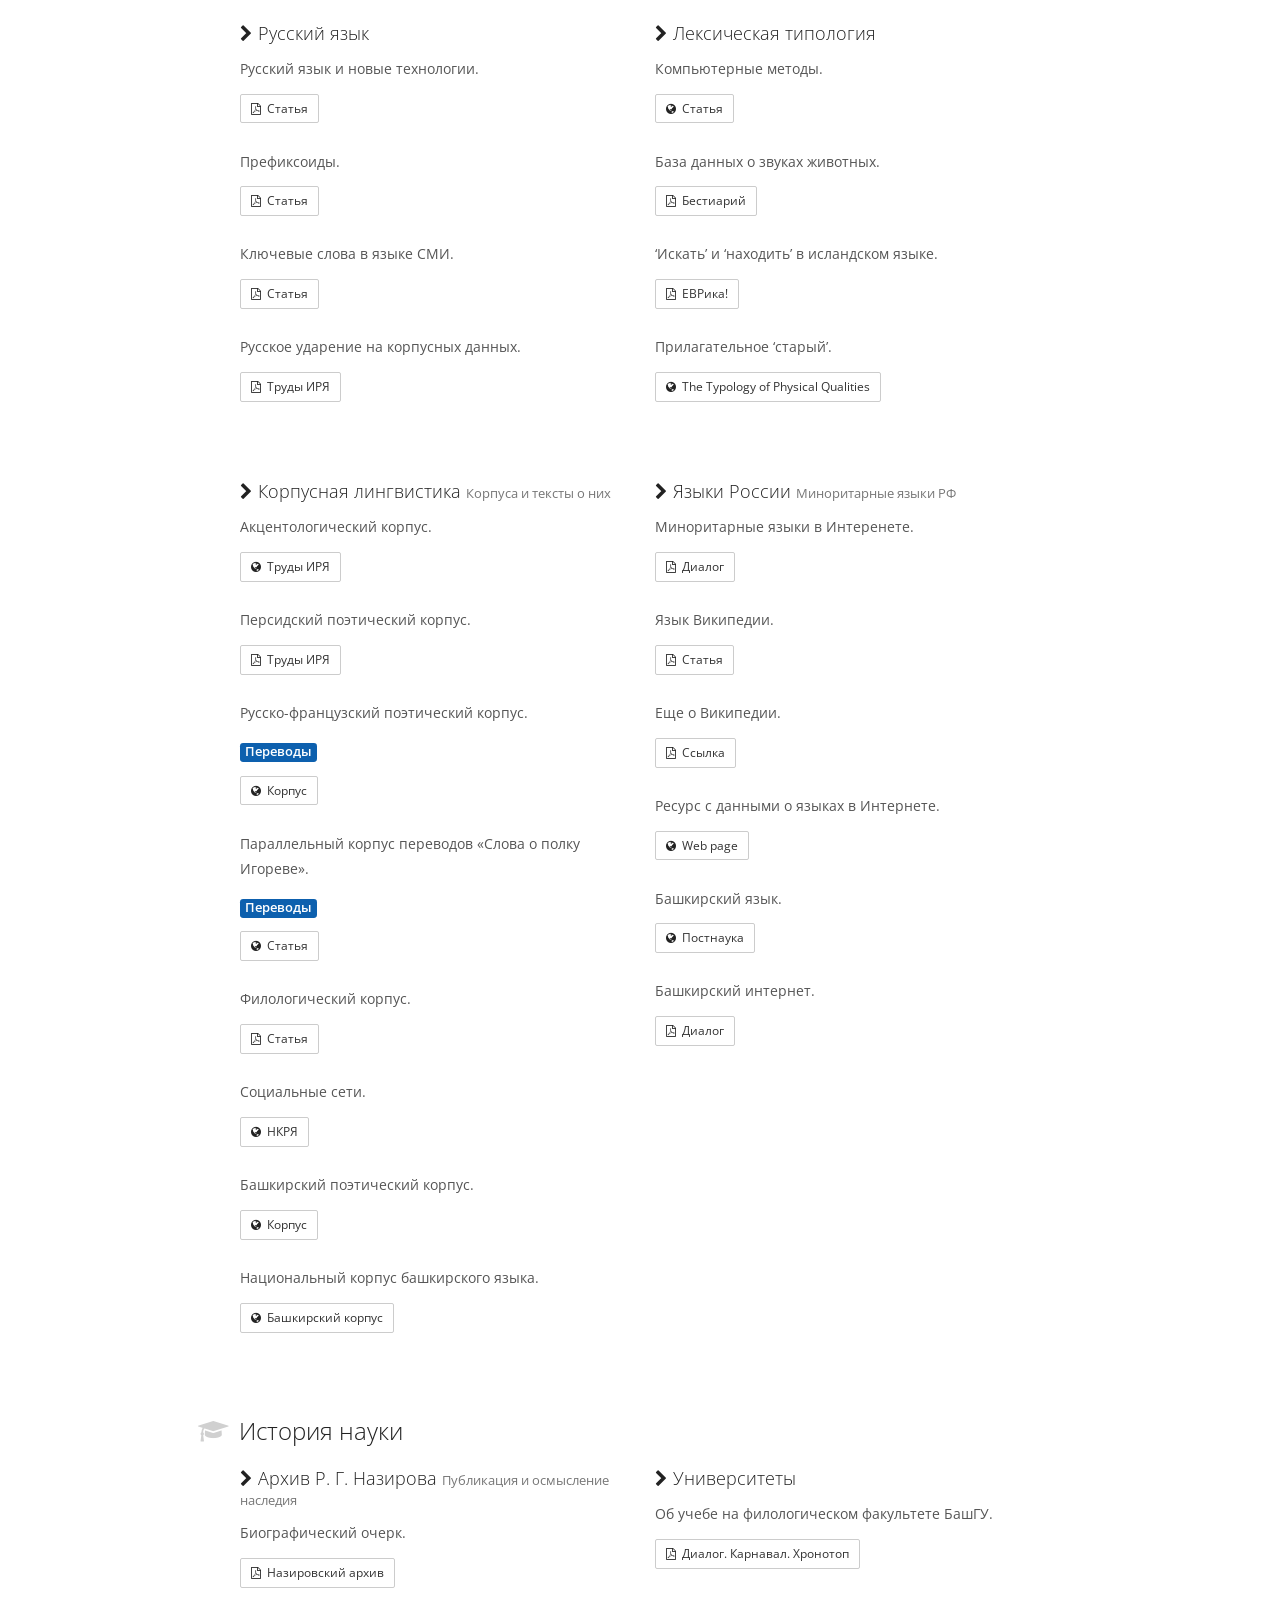
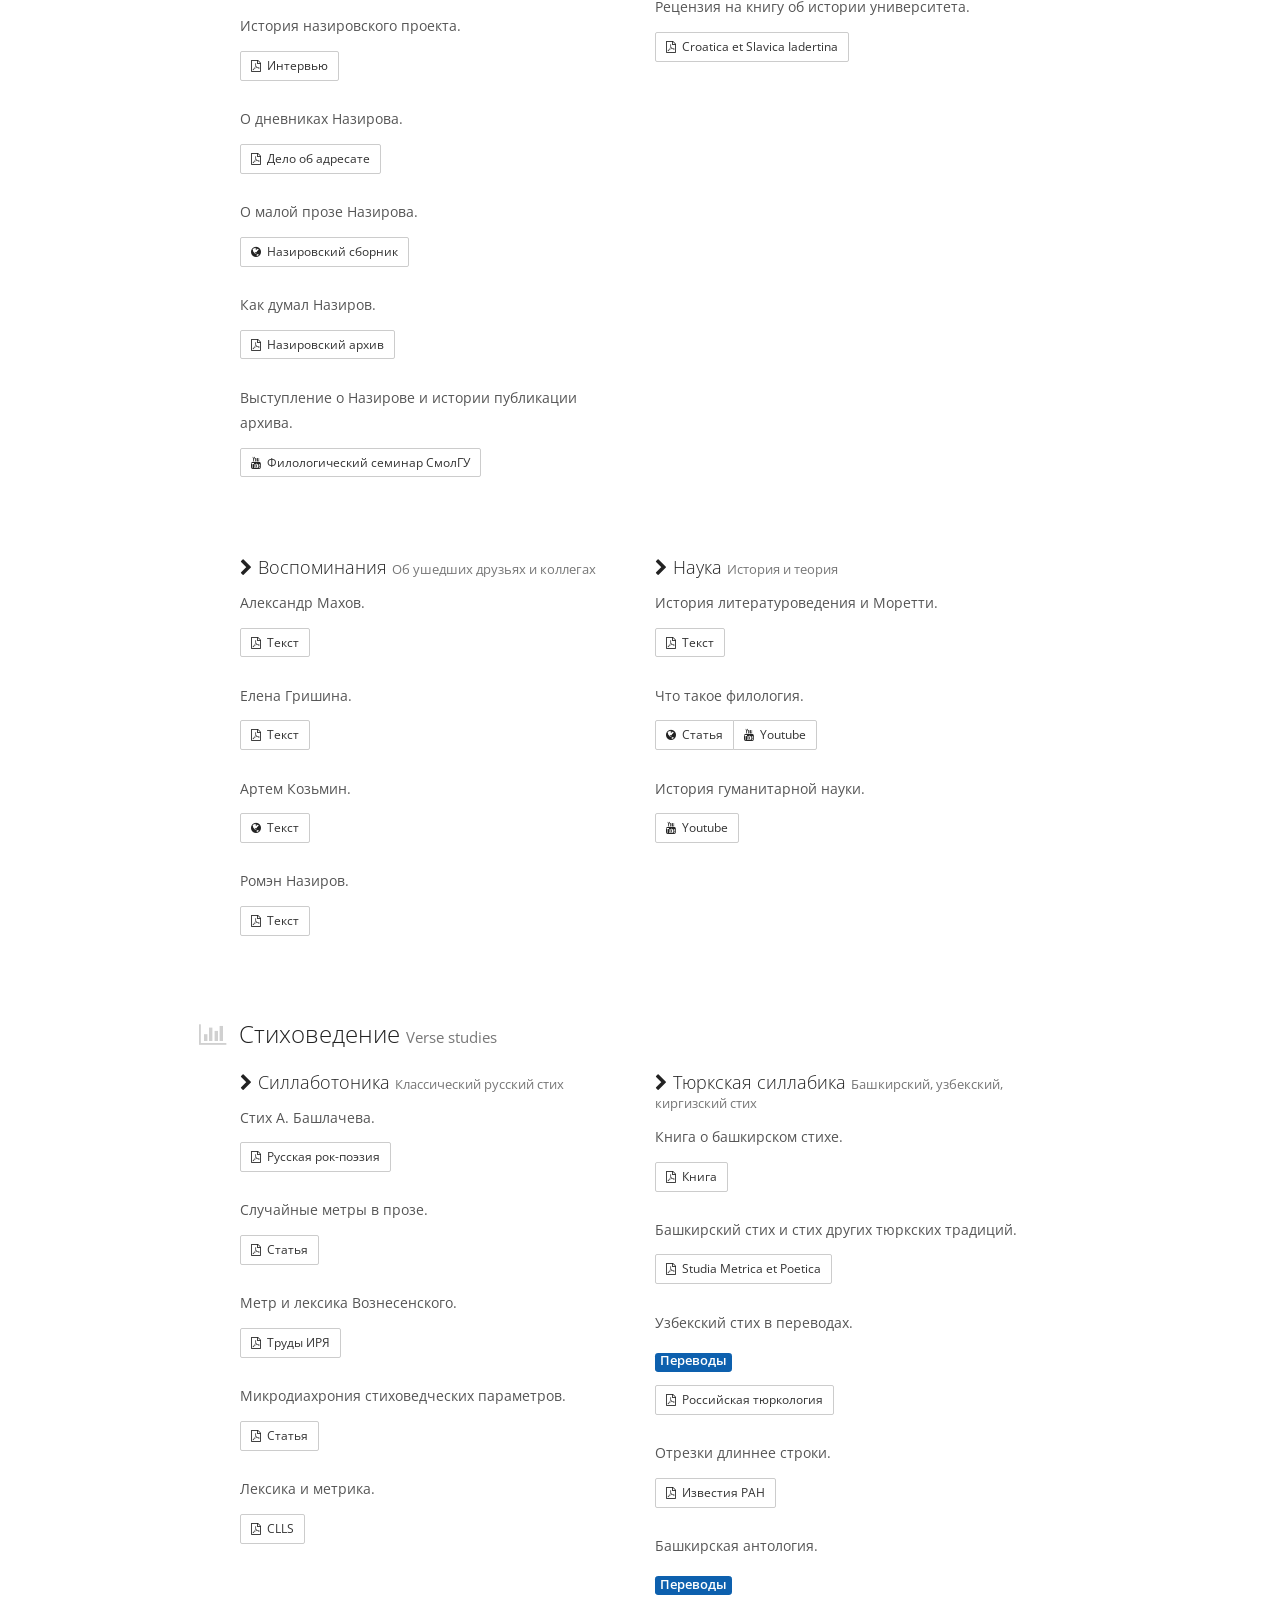
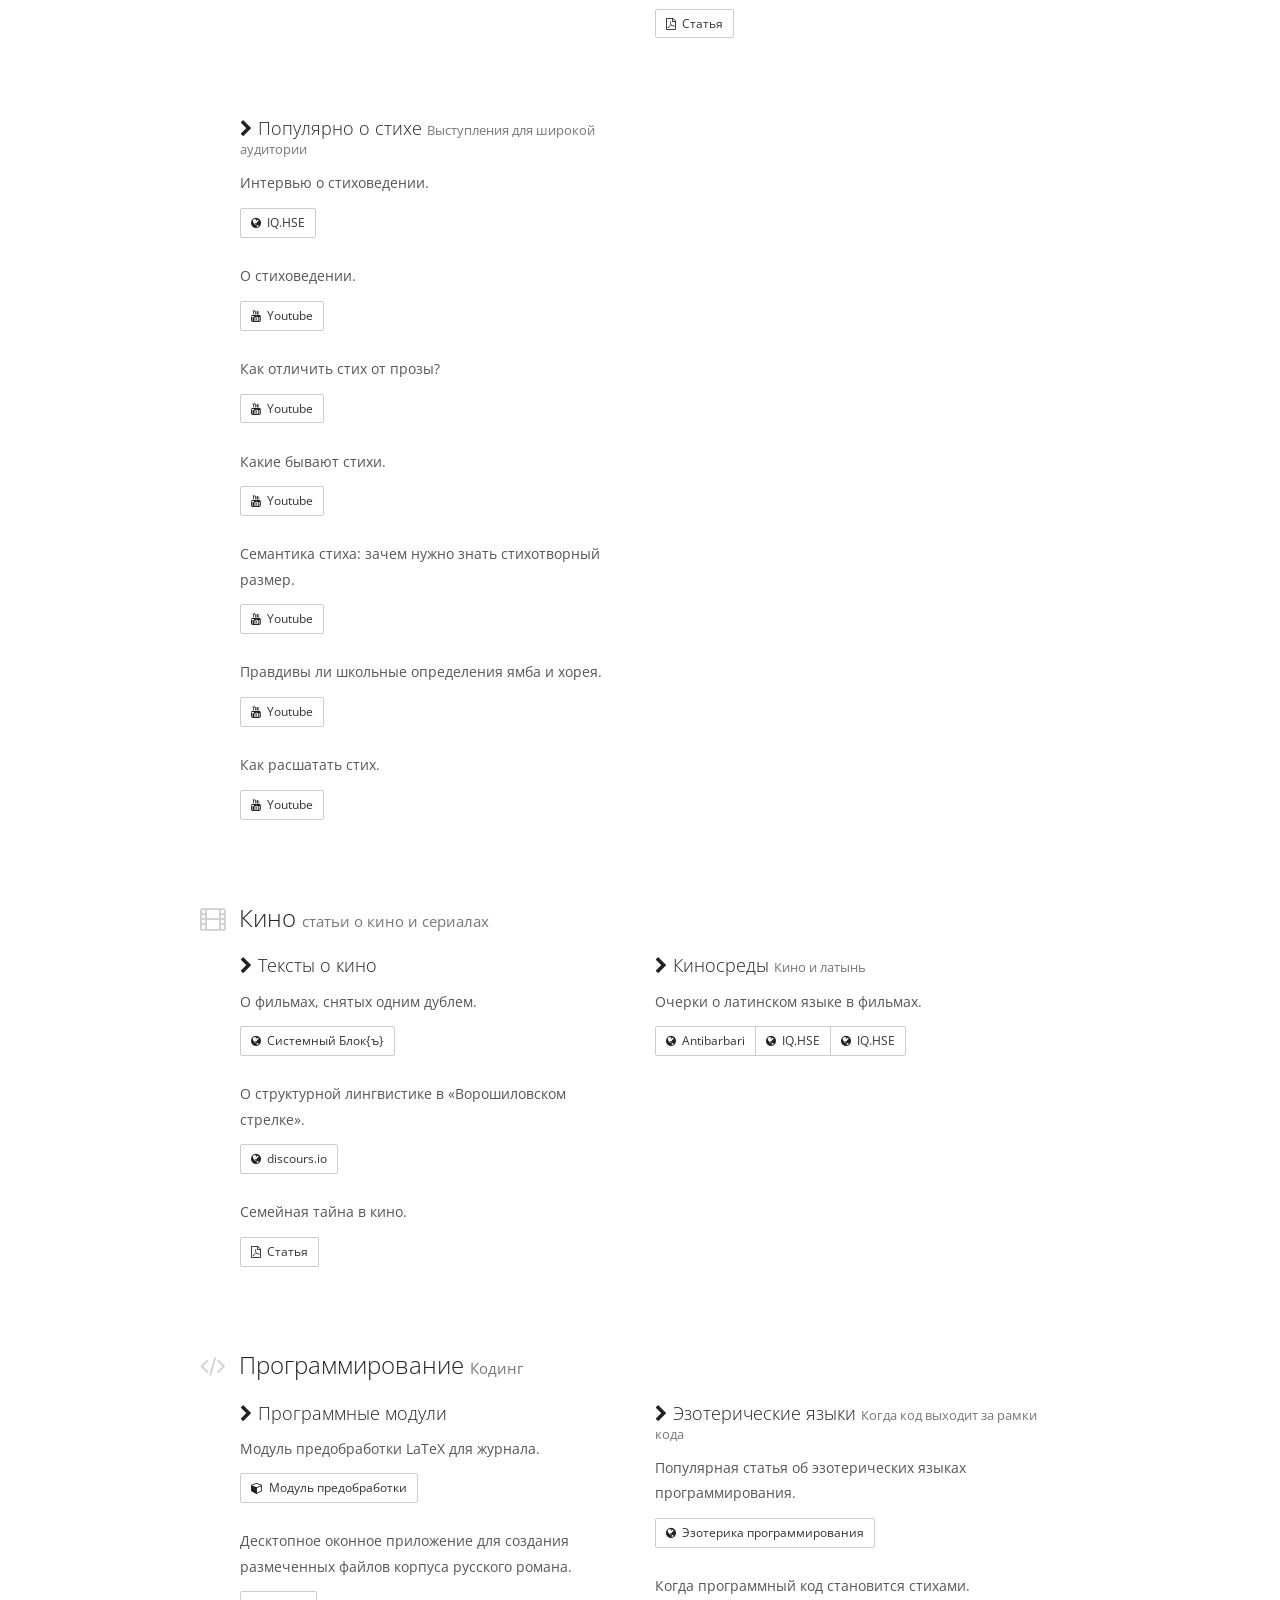
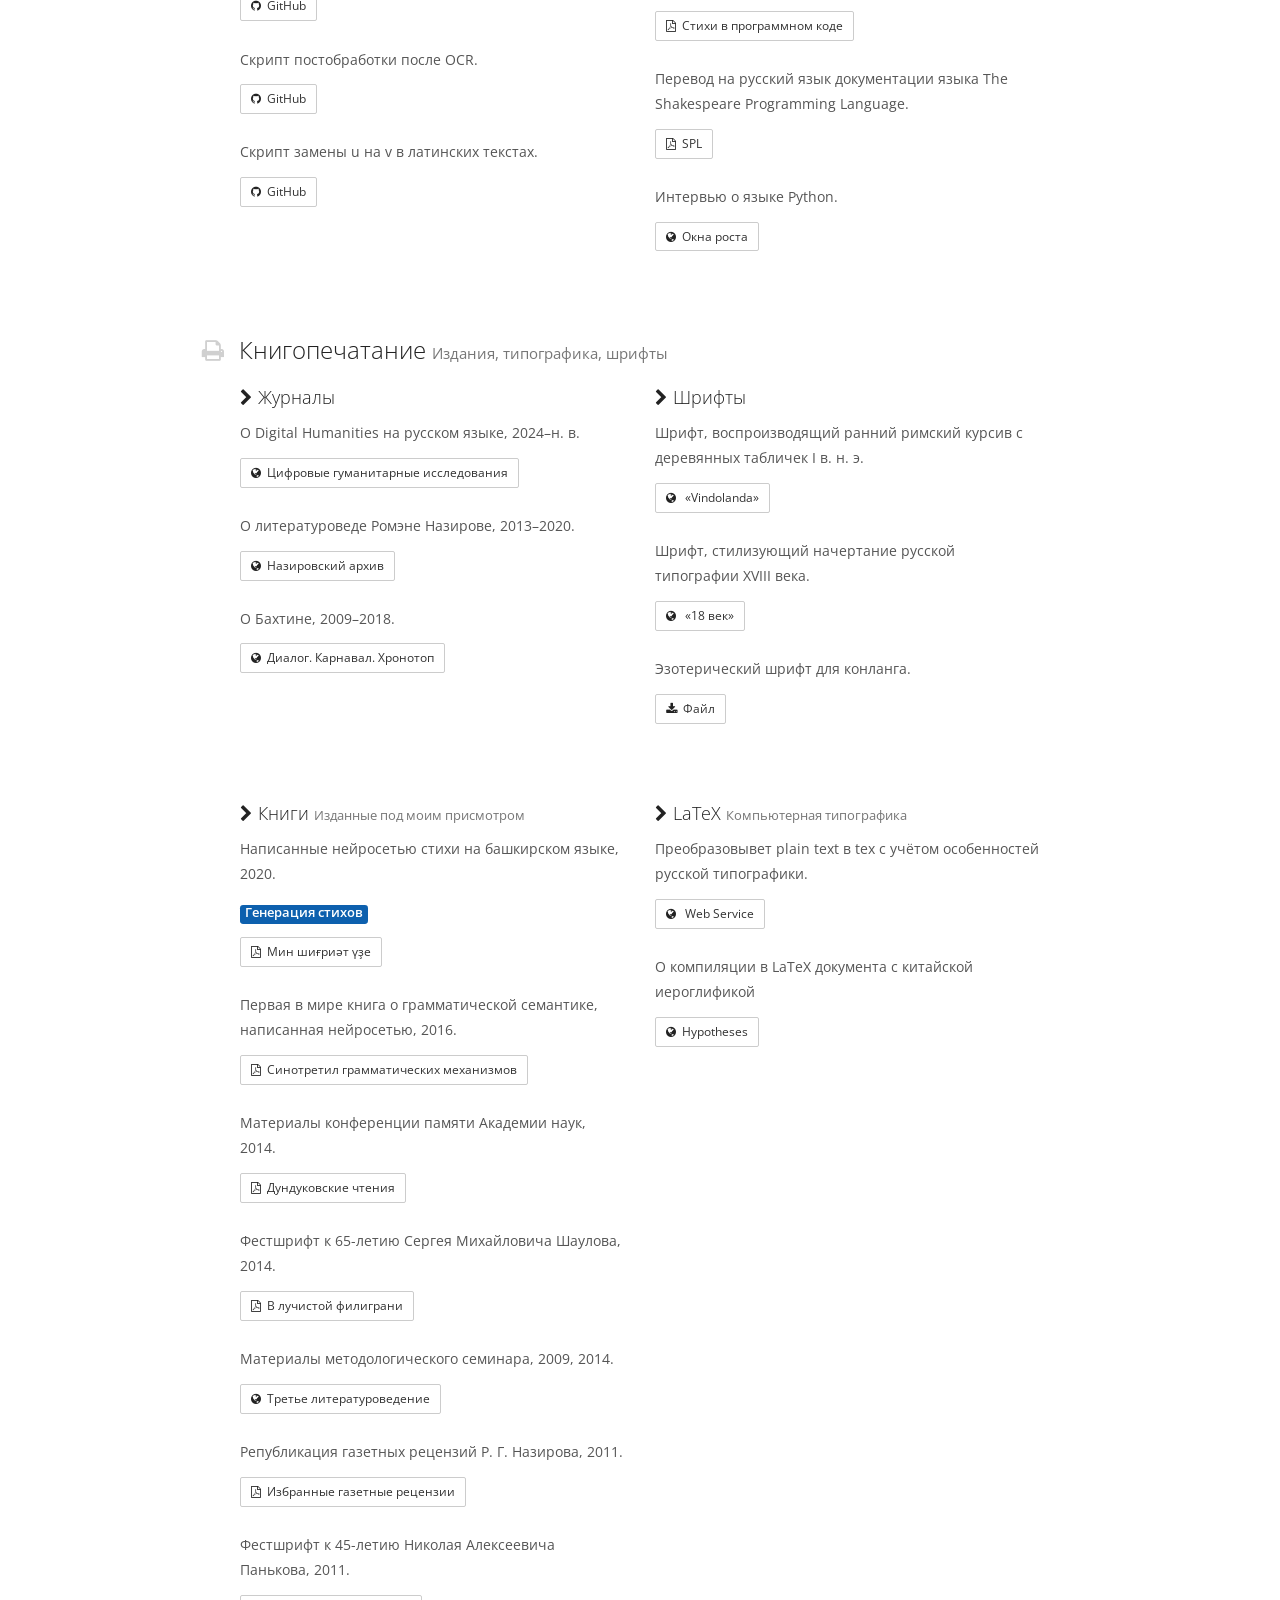
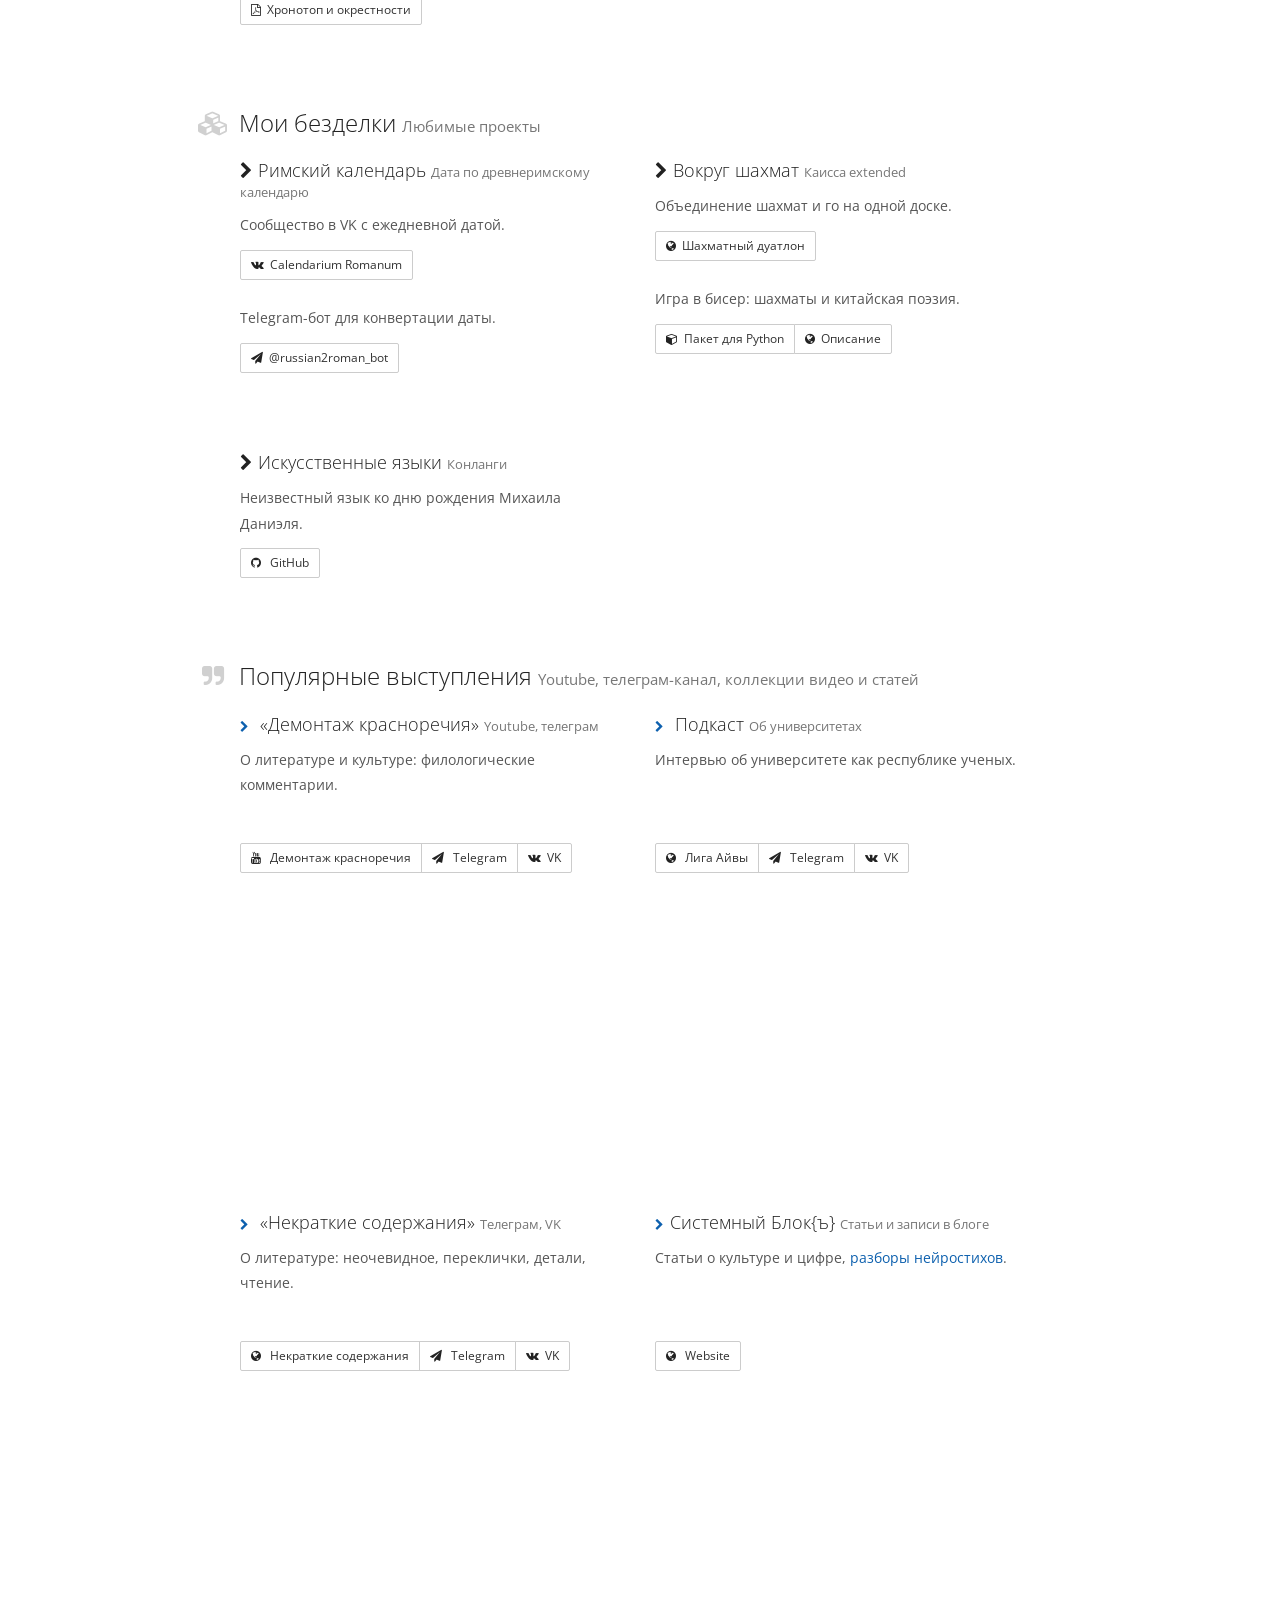
==== commit 4c14f2e8: "Update index.html" ====
--- a/index.html
+++ b/index.html
@@ -428,7 +428,7 @@
 <p>Сеть терминологии в гуманитарных текстах.</p>
 <footer>
     <div class="btn-group">
-        <a href="http://nevmenandr.net/personalia/82517678.pdf" target="_blank" class="btn btn-default btn-sm">
+        <a href="https://nevmenandr.github.io/portfolio/assets/pdf/82517678.pdf" target="_blank" class="btn btn-default btn-sm">
             <span class="fa fa-file-pdf-o"></span><span>Критика и семиотика</span>
         </a>
     </div>
@@ -440,7 +440,7 @@
 <p>Сеть терминов Фрейденберг.</p>
 <footer>
     <div class="btn-group">
-        <a href="http://nevmenandr.net/personalia/39482858.pdf" target="_blank" class="btn btn-default btn-sm">
+        <a href="https://nevmenandr.github.io/portfolio/assets/pdf/39482858.pdf" target="_blank" class="btn btn-default btn-sm">
             <span class="fa fa-file-pdf-o"></span><span>Вестник РГГУ</span>
         </a>
     </div>
@@ -511,7 +511,7 @@
 <p>Сравнение векторных моделей стихов и прозы.</p>
 <footer>
     <div class="btn-group">
-        <a href="http://nevmenandr.net/personalia/poetW2V.pdf" target="_blank" class="btn btn-default btn-sm">
+        <a href="https://nevmenandr.github.io/portfolio/assets/pdf/poetW2V.pdf" target="_blank" class="btn btn-default btn-sm">
             <span class="fa fa-file-pdf-o"></span><span>Статья</span>
         </a>
     </div>
@@ -567,7 +567,7 @@
 <p>Проверка гипотезы семантического ореола метра.</p> <ul class="cloud list-inline"><li class="label"><a href="#verse">Силлаботоника</a></li></ul>
 <footer>
     <div class="btn-group">
-        <a href="http://nevmenandr.net/personalia/long35.pdf" target="_blank" class="btn btn-default btn-sm">
+        <a href="https://nevmenandr.github.io/portfolio/assets/pdf/long35.pdf" target="_blank" class="btn btn-default btn-sm">
             <span class="fa fa-file-pdf-o"></span><span>Weak Genres</span>
         </a>
     </div>
@@ -599,7 +599,7 @@
             <p>Стихи Батюшкова, написанные во время душевной болезни, в зеркале корпуса.</p>
             <footer>
               <div class="btn-group">
-                <a href="http://nevmenandr.net/personalia/34442782.pdf" target="_blank" class="btn btn-default btn-sm">
+                <a href="https://nevmenandr.github.io/portfolio/assets/pdf/34442782.pdf" target="_blank" class="btn btn-default btn-sm">
                   <span class="fa fa-file-pdf-o"></span><span>Корпусный анализ</span>
                 </a>
               </div>
@@ -610,7 +610,7 @@
             <p>Как с помощью корпуса исследовать поэтический контекст.</p> <ul class="cloud list-inline"><li class="label"><a href="#tiutchev">Тютчев</a></li></ul>
             <footer>
               <div class="btn-group">
-                <a href="http://nevmenandr.net/personalia/problesk.pdf" target="_blank" class="btn btn-default btn-sm">
+                <a href="https://nevmenandr.github.io/portfolio/assets/pdf/problesk.pdf" target="_blank" class="btn btn-default btn-sm">
                   <span class="fa fa-file-pdf-o"></span><span>Корпусный анализ</span>
                 </a>
               </div>
@@ -621,7 +621,7 @@
             <p>Корпус как исследовательский инструмент филолога.</p>
             <footer>
               <div class="btn-group">
-                <a href="http://nevmenandr.net/personalia/poeticpotential.pdf" target="_blank" class="btn btn-default btn-sm">
+                <a href="https://nevmenandr.github.io/portfolio/assets/pdf/poeticpotential.pdf" target="_blank" class="btn btn-default btn-sm">
                   <span class="fa fa-file-pdf-o"></span><span>Труды ИРЯ</span>
                 </a>
               </div>
@@ -643,7 +643,7 @@
             <p>Специфические слова и выражения русских классиков.</p>
             <footer>
               <div class="btn-group">
-                <a href="http://nevmenandr.net/personalia/uniq-words.pdf" target="_blank" class="btn btn-default btn-sm">
+                <a href="https://nevmenandr.github.io/portfolio/assets/pdf/uniq-words.pdf" target="_blank" class="btn btn-default btn-sm">
                   <span class="fa fa-file-pdf-o"></span><span>Ученые записки</span>
                 </a>
               </div>
@@ -695,7 +695,7 @@
             <p>Семантическое издание Толстого.</p>
             <footer>
               <div class="btn-group">
-                <a href="http://nevmenandr.net/personalia/tolstoy-edition.pdf" target="_blank" class="btn btn-default btn-sm">
+                <a href="https://nevmenandr.github.io/portfolio/assets/pdf/tolstoy-edition.pdf" target="_blank" class="btn btn-default btn-sm">
                   <span class="fa fa-file-pdf-o"></span><span>Толстой</span>
                 </a>
               </div>
@@ -728,7 +728,7 @@
             <p>Издание башкирского фольклора.</p>
             <footer>
               <div class="btn-group">
-                <a href="http://nevmenandr.net/personalia/59072.pdf" target="_blank" class="btn btn-default btn-sm">
+                <a href="https://nevmenandr.github.io/portfolio/assets/pdf/59072.pdf" target="_blank" class="btn btn-default btn-sm">
                   <span class="fa fa-file-pdf-o"></span><span>Вестник РГГУ</span>
                 </a>
               </div>
@@ -941,7 +941,7 @@
 <p>Стихи нейронных сетей и distant reading.</p>
 <footer>
     <div class="btn-group">
-        <a href="http://nevmenandr.net/personalia/54738996.pdf" target="_blank" class="btn btn-default btn-sm">
+        <a href="https://nevmenandr.github.io/portfolio/assets/pdf/54738996.pdf" target="_blank" class="btn btn-default btn-sm">
             <span class="fa fa-file-pdf-o"></span><span>Нейросети</span>
         </a>
     </div>
@@ -1052,7 +1052,7 @@
 <p>&laquo;Мистер Твистер&raquo; Маршака.</p>
 <footer>
     <div class="btn-group">
-        <a href="http://nevmenandr.net/personalia/twister_new.pdf" target="_blank" class="btn btn-default btn-sm">
+        <a href="https://nevmenandr.github.io/portfolio/assets/pdf/twister_new.pdf" target="_blank" class="btn btn-default btn-sm">
             <span class="fa fa-file-pdf-o"></span><span>Новый филологический вестник</span>
         </a>
     </div>
@@ -1063,8 +1063,8 @@
 <p>О стихотворении А. Цветкова &laquo;Смерть философа&raquo;.</p>
 <footer>
     <div class="btn-group">
-        <a href="http://nevmenandr.net/personalia/judgement.php" target="_blank" class="btn btn-default btn-sm">
-            <span class="fa fa-globe"></span><span>Croatica et Slavica Iadertina</span>
+        <a href="https://nevmenandr.github.io/portfolio/assets/pdf/judgement.pdf" target="_blank" class="btn btn-default btn-sm">
+            <span class="fa fa-file-pdf-o"></span><span>Croatica et Slavica Iadertina</span>
         </a>
     </div>
 </footer>
@@ -1107,7 +1107,7 @@
 <p>О &laquo;Станционном смотрителе&raquo;.</p>
 <footer>
     <div class="btn-group">
-        <a href="http://nevmenandr.net/personalia/minsky.pdf" target="_blank" class="btn btn-default btn-sm">
+        <a href="https://nevmenandr.github.io/portfolio/assets/pdf/minsky.pdf" target="_blank" class="btn btn-default btn-sm">
             <span class="fa fa-file-pdf-o"></span><span>Статья</span>
         </a>
     </div>
@@ -1129,7 +1129,7 @@
 <p>Русская литература и политика нулевых.</p>
 <footer>
     <div class="btn-group">
-        <a href="http://nevmenandr.net/personalia/reception.pdf" target="_blank" class="btn btn-default btn-sm">
+        <a href="https://nevmenandr.github.io/portfolio/assets/pdf/reception.pdf" target="_blank" class="btn btn-default btn-sm">
             <span class="fa fa-file-pdf-o"></span><span>Пути России</span>
         </a>
     </div>
@@ -1140,7 +1140,7 @@
 <p>Стихи сюрреалиста Андре Бретона.</p>
 <footer>
     <div class="btn-group">
-        <a href="http://nevmenandr.net/personalia/puitench.php" target="_blank" class="btn btn-default btn-sm">
+        <a href="https://nevmenandr.github.io/portfolio/html/2011/puitench/" target="_blank" class="btn btn-default btn-sm">
             <span class="fa fa-globe"></span><span>Историческая поэтика жанра</span>
         </a>
     </div>
@@ -1151,7 +1151,7 @@
 <p>&laquo;Поэтическое искусство&raquo; Буало.</p>
 <footer>
     <div class="btn-group">
-        <a href="http://nevmenandr.net/personalia/boileau.php" target="_blank" class="btn btn-default btn-sm">
+        <a href="https://nevmenandr.github.io/portfolio/html/2009/boileau/" target="_blank" class="btn btn-default btn-sm">
             <span class="fa fa-globe"></span><span>Историческая поэтика жанра</span>
         </a>
     </div>
@@ -1196,7 +1196,7 @@
 <p>Метрические сбои в &laquo;Одиссее&raquo; Жуковского.</p> <ul class="cloud list-inline"><li class="label"><a href="#verse">Стиховедение</a></li></ul>
 <footer>
     <div class="btn-group">
-        <a href="http://nevmenandr.net/personalia/Zhukovsky.pdf" target="_blank" class="btn btn-default btn-sm">
+        <a href="https://nevmenandr.github.io/portfolio/assets/pdf/Zhukovsky.pdf" target="_blank" class="btn btn-default btn-sm">
             <span class="fa fa-file-pdf-o"></span><span>М. Л. Гаспарову — стиховеду. In Memoriam</span>
         </a>
     </div>
@@ -1208,7 +1208,7 @@
 <p>Переводы Тютчева на арабский.</p> <ul class="cloud list-inline"><li class="label"><a href="#tiutchev">Тютчев</a></li></ul>
 <footer>
     <div class="btn-group">
-        <a href="http://nevmenandr.net/personalia/pax_islamica.pdf" target="_blank" class="btn btn-default btn-sm">
+        <a href="https://nevmenandr.github.io/portfolio/assets/pdf/pax_islamica.pdf" target="_blank" class="btn btn-default btn-sm">
             <span class="fa fa-file-pdf-o"></span><span>Pax Islamica</span>
         </a>
     </div>
@@ -1231,7 +1231,7 @@
 <p>Перевод &laquo;Слова о полку Игореве&raquo; Филиппа Супо.</p> <ul class="cloud list-inline"><li class="label"><a href="#tale-of-igor">Слово о полку Игореве</a></li></ul>
 <footer>
     <div class="btn-group">
-        <a href="http://nevmenandr.net/personalia/animalw.php" target="_blank" class="btn btn-default btn-sm">
+        <a href="https://nevmenandr.github.io/portfolio/html/2012/animalw/" target="_blank" class="btn btn-default btn-sm">
             <span class="fa fa-globe"></span><span>Бестиарий</span>
         </a>
     </div>
@@ -1254,7 +1254,7 @@
 <p>Неудачи в переводах &laquo;Слова о полку Игореве&raquo;.</p> <ul class="cloud list-inline"><li class="label"><a href="#tale-of-igor">Слово о полку Игореве</a></li></ul>
 <footer>
     <div class="btn-group">
-        <a href="http://nevmenandr.net/personalia/styleSPI.pdf" target="_blank" class="btn btn-default btn-sm">
+        <a href="https://nevmenandr.github.io/portfolio/assets/pdf/styleSPI.pdf" target="_blank" class="btn btn-default btn-sm">
             <span class="fa fa-file-pdf-o"></span><span>Поэтика и эстетика слова</span>
         </a>
     </div>
@@ -1265,7 +1265,7 @@
 <p>Рецензия на перевод &laquo;Слова о полку Игореве&raquo; А. Е. Смирнова.</p> <ul class="cloud list-inline"><li class="label"><a href="#tale-of-igor">Слово о полку Игореве</a></li></ul>
 <footer>
     <div class="btn-group">
-        <a href="http://nevmenandr.net/personalia/smirnov.pdf" target="_blank" class="btn btn-default btn-sm">
+        <a href="https://nevmenandr.github.io/portfolio/assets/pdf/smirnov.pdf" target="_blank" class="btn btn-default btn-sm">
             <span class="fa fa-file-pdf-o"></span><span>Гуманитарные исследования</span>
         </a>
     </div>
@@ -1314,7 +1314,7 @@
 <p>«Слово о полку Игореве» и «Песнь о Роланде».</p>
 <footer>
     <div class="btn-group">
-        <a href="http://nevmenandr.net/personalia/1_pdfsam1_94_pdfsam_fz31.pdf" target="_blank" class="btn btn-default btn-sm">
+        <a href="https://nevmenandr.github.io/portfolio/assets/pdf/1_pdfsam1_94_pdfsam_fz31.pdf" target="_blank" class="btn btn-default btn-sm">
             <span class="fa fa-file-pdf-o"></span><span>Ссылка</span>
         </a>
     </div>
@@ -1326,7 +1326,7 @@
 <p>Филипп Супо о «Слове о полку Игореве».</p>
 <footer>
     <div class="btn-group">
-        <a href="http://nevmenandr.net/personalia/soupaultpreface.php" target="_blank" class="btn btn-default btn-sm">
+        <a href="https://nevmenandr.github.io/portfolio/html/2011/soupaultpreface/" target="_blank" class="btn btn-default btn-sm">
             <span class="fa fa-globe"></span><span>Филология и человек</span>
         </a>
     </div>
@@ -1358,7 +1358,7 @@
 <p>О стихотворении &laquo;Поминки&raquo;.</p> <ul class="cloud list-inline"><li class="label"><a href="#translation">Переводы</a></li></ul>
 <footer>
     <div class="btn-group">
-        <a href="http://nevmenandr.net/personalia/pomrl.pdf" target="_blank" class="btn btn-default btn-sm">
+        <a href="https://nevmenandr.github.io/portfolio/assets/pdf/pomrl.pdf" target="_blank" class="btn btn-default btn-sm">
             <span class="fa fa-file-pdf-o"></span><span>Russian Literature</span>
         </a>
     </div>
@@ -1380,7 +1380,7 @@
 <p>Словарь французских стихотворений.</p>
 <footer>
     <div class="btn-group">
-            <a href="http://nevmenandr.net/personalia/tiutch_dict.pdf" target="_blank" class="btn btn-default btn-sm">
+            <a href="https://nevmenandr.github.io/portfolio/assets/pdf/tiutch_dict.pdf" target="_blank" class="btn btn-default btn-sm">
             <span class="fa fa-file-pdf-o"></span><span>Брошюра</span>
         </a>
     </div>
@@ -1446,7 +1446,7 @@
             <p>Зачем нужна литература.</p>
             <footer>
               <div class="btn-group">
-                <a href="http://nevmenandr.net/personalia/axio.pdf" target="_blank" class="btn btn-default btn-sm">
+                <a href="https://nevmenandr.github.io/portfolio/assets/pdf/axio.pdf" target="_blank" class="btn btn-default btn-sm">
                   <span class="fa fa-file-pdf-o"></span><span>Статья</span>
                 </a>
               </div>
@@ -1491,7 +1491,7 @@
                 <a href="http://nevmenandr.net/pages/fiscmap.php" target="_blank" class="btn btn-default btn-sm">
                   <span class="fa fa-globe"></span><span>Веб-приложение Карта «Недоимки по подушной подати»</span>
                   
-                <a href="http://nevmenandr.net/personalia/mapfisc.pdf" target="_blank" class="btn btn-default btn-sm">
+                <a href="https://nevmenandr.github.io/portfolio/assets/pdf/mapfisc.pdf" target="_blank" class="btn btn-default btn-sm">
                   <span class="fa fa-file-pdf-o"></span><span>Тезисы</span>
                 </a>
               </div>
@@ -1564,7 +1564,7 @@
 <p>Русский язык и новые технологии.</p>
 <footer>
     <div class="btn-group">
-        <a href="http://nevmenandr.net/personalia/ruslang_pref.pdf" target="_blank" class="btn btn-default btn-sm">
+        <a href="https://nevmenandr.github.io/portfolio/assets/pdf/ruslang_pref.pdf" target="_blank" class="btn btn-default btn-sm">
             <span class="fa fa-file-pdf-o"></span><span>Статья</span>
         </a>
     </div>
@@ -1575,7 +1575,7 @@
 <p>Префиксоиды.</p>
 <footer>
     <div class="btn-group">
-        <a href="http://nevmenandr.net/personalia/prefx.pdf" target="_blank" class="btn btn-default btn-sm">
+        <a href="https://nevmenandr.github.io/portfolio/assets/pdf/76969139.pdf" target="_blank" class="btn btn-default btn-sm">
             <span class="fa fa-file-pdf-o"></span><span>Статья</span>
         </a>
     </div>
@@ -1586,7 +1586,7 @@
 <p>Ключевые слова в языке СМИ.</p>
 <footer>
     <div class="btn-group">
-        <a href="http://nevmenandr.net/personalia/RLNTech2.pdf" target="_blank" class="btn btn-default btn-sm">
+        <a href="https://nevmenandr.github.io/portfolio/assets/pdf/RLNTech2.pdf" target="_blank" class="btn btn-default btn-sm">
             <span class="fa fa-file-pdf-o"></span><span>Статья</span>
         </a>
     </div>
@@ -1621,7 +1621,7 @@
 <p>Компьютерные методы.</p>
 <footer>
     <div class="btn-group">
-        <a href="http://nevmenandr.net/personalia/kompyuternye-perspektivy-leksiko-tipologicheskih-issledovaniy.pdf" target="_blank" class="btn btn-default btn-sm">
+        <a href="https://nevmenandr.github.io/portfolio/assets/pdf/kompyuternye-perspektivy-leksiko-tipologicheskih-issledovaniy.pdf" target="_blank" class="btn btn-default btn-sm">
             <span class="fa fa-globe"></span><span>Статья</span>
         </a>
     </div>
@@ -1632,7 +1632,7 @@
 <p>База данных о звуках животных.</p>
 <footer>
     <div class="btn-group">
-        <a href="http://nevmenandr.net/personalia/db_zwiereta.pdf" target="_blank" class="btn btn-default btn-sm">
+        <a href="https://nevmenandr.github.io/portfolio/assets/pdf/db_zwiereta.pdf" target="_blank" class="btn btn-default btn-sm">
             <span class="fa fa-file-pdf-o"></span><span>Бестиарий</span>
         </a>
     </div>
@@ -1681,7 +1681,7 @@
 <p>Акцентологический корпус.</p>
 <footer>
     <div class="btn-group">
-        <a href="http://nevmenandr.net/personalia/naiveaccentology.pdf" target="_blank" class="btn btn-default btn-sm">
+        <a href="https://nevmenandr.github.io/portfolio/assets/pdf/naiveaccentology.pdf" target="_blank" class="btn btn-default btn-sm">
             <span class="fa fa-globe"></span><span>Труды ИРЯ</span>
         </a>
     </div>
@@ -1725,7 +1725,7 @@
 <p>Филологический корпус.</p>
 <footer>
     <div class="btn-group">
-        <a href="http://nevmenandr.net/personalia/persp.pdf" target="_blank" class="btn btn-default btn-sm">
+        <a href="https://nevmenandr.github.io/portfolio/assets/pdf/persp.pdf" target="_blank" class="btn btn-default btn-sm">
             <span class="fa fa-file-pdf-o"></span><span>Статья</span>
         </a>
     </div>
@@ -1793,7 +1793,7 @@
 <p>Язык Википедии.</p>
 <footer>
     <div class="btn-group">
-        <a href="http://nevmenandr.net/personalia/wiki.pdf" target="_blank" class="btn btn-default btn-sm">
+        <a href="https://nevmenandr.github.io/portfolio/assets/pdf/wiki.pdf" target="_blank" class="btn btn-default btn-sm">
             <span class="fa fa-file-pdf-o"></span><span>Статья</span>
         </a>
     </div>
@@ -1804,7 +1804,7 @@
 <p>Еще о Википедии.</p>
 <footer>
     <div class="btn-group">
-        <a href="http://nevmenandr.net/personalia/nastr.pdf" target="_blank" class="btn btn-default btn-sm">
+        <a href="https://nevmenandr.github.io/portfolio/assets/pdf/nastr.pdf" target="_blank" class="btn btn-default btn-sm">
             <span class="fa fa-file-pdf-o"></span><span>Ссылка</span>
         </a>
     </div>
@@ -1837,7 +1837,7 @@
 <p>Башкирский интернет.</p>
 <footer>
     <div class="btn-group">
-        <a href="http://nevmenandr.net/personalia/dialogue2012.pdf" target="_blank" class="btn btn-default btn-sm">
+        <a href="https://nevmenandr.github.io/portfolio/assets/pdf/dialogue2012.pdf" target="_blank" class="btn btn-default btn-sm">
             <span class="fa fa-file-pdf-o"></span><span>Диалог</span>
         </a>
     </div>
@@ -2064,7 +2064,7 @@
     <p>Что такое филология.</p>
 <footer>
     <div class="btn-group">
-        <a href="http://nevmenandr.net/personalia/whatisphil.php" target="_blank" class="btn btn-default btn-sm">
+        <a href="https://nevmenandr.github.io/portfolio/html/2012/whatis/" target="_blank" class="btn btn-default btn-sm">
             <span class="fa fa-globe"></span><span>Статья</span>
         </a>&nbsp;
 
@@ -2154,7 +2154,7 @@
 <p>Лексика и метрика.</p>
 <footer>
     <div class="btn-group">
-        <a href="http://nevmenandr.net/personalia/paper_13.pdf" target="_blank" class="btn btn-default btn-sm">
+        <a href="https://nevmenandr.github.io/portfolio/assets/pdf/paper_13.pdf" target="_blank" class="btn btn-default btn-sm">
             <span class="fa fa-file-pdf-o"></span><span>CLLS</span>
         </a>
     </div>
@@ -2188,7 +2188,7 @@
 <p>Башкирский стих и стих других тюркских традиций.</p>
 <footer>
     <div class="btn-group">
-        <a href="http://nevmenandr.net/personalia/turkic_persp.pdf" target="_blank" class="btn btn-default btn-sm">
+        <a href="https://nevmenandr.github.io/portfolio/assets/pdf/turkic_persp.pdf" target="_blank" class="btn btn-default btn-sm">
             <span class="fa fa-file-pdf-o"></span><span>Studia Metrica et Poetica</span>
         </a>
     </div>
@@ -2510,7 +2510,7 @@
 <p>Когда программный код становится стихами.</p>
 <footer>
     <div class="btn-group">
-        <a href="http://nevmenandr.net/personalia/21.pdf" target="_blank" class="btn btn-default btn-sm">
+        <a href="https://nevmenandr.github.io/portfolio/assets/pdf/21.pdf" target="_blank" class="btn btn-default btn-sm">
             <span class="fa fa-file-pdf-o"></span><span>Стихи в программном коде</span>
         </a>
     </div>
@@ -2521,7 +2521,7 @@
 <p>Перевод на русский язык документации языка The Shakespeare Programming Language.</p>
 <footer>
     <div class="btn-group">
-        <a href="http://nevmenandr.net/personalia/shakespeare.pdf" target="_blank" class="btn btn-default btn-sm">
+        <a href="https://nevmenandr.github.io/portfolio/assets/pdf/dkh3_txt-196-208.pdf" target="_blank" class="btn btn-default btn-sm">
             <span class="fa fa-file-pdf-o"></span><span>SPL</span>
         </a>
     </div>
@@ -2664,7 +2664,7 @@
 <p>Написанные нейросетью стихи на башкирском языке, 2020.</p> <ul class="cloud list-inline"><li class="label"><a href="#verse-generation">Генерация стихов</a></li></ul>
 <footer>
     <div class="btn-group">
-        <a href="http://nevmenandr.net/personalia/Min_shigriet_yze.pdf" target="_blank" class="btn btn-default btn-sm">
+        <a href="https://nevmenandr.github.io/portfolio/assets/pdf/min_shigriet_yze.pdf" target="_blank" class="btn btn-default btn-sm">
             <span class="fa fa-file-pdf-o"></span><span>Мин шиғриәт үҙе</span>
         </a>
     </div>
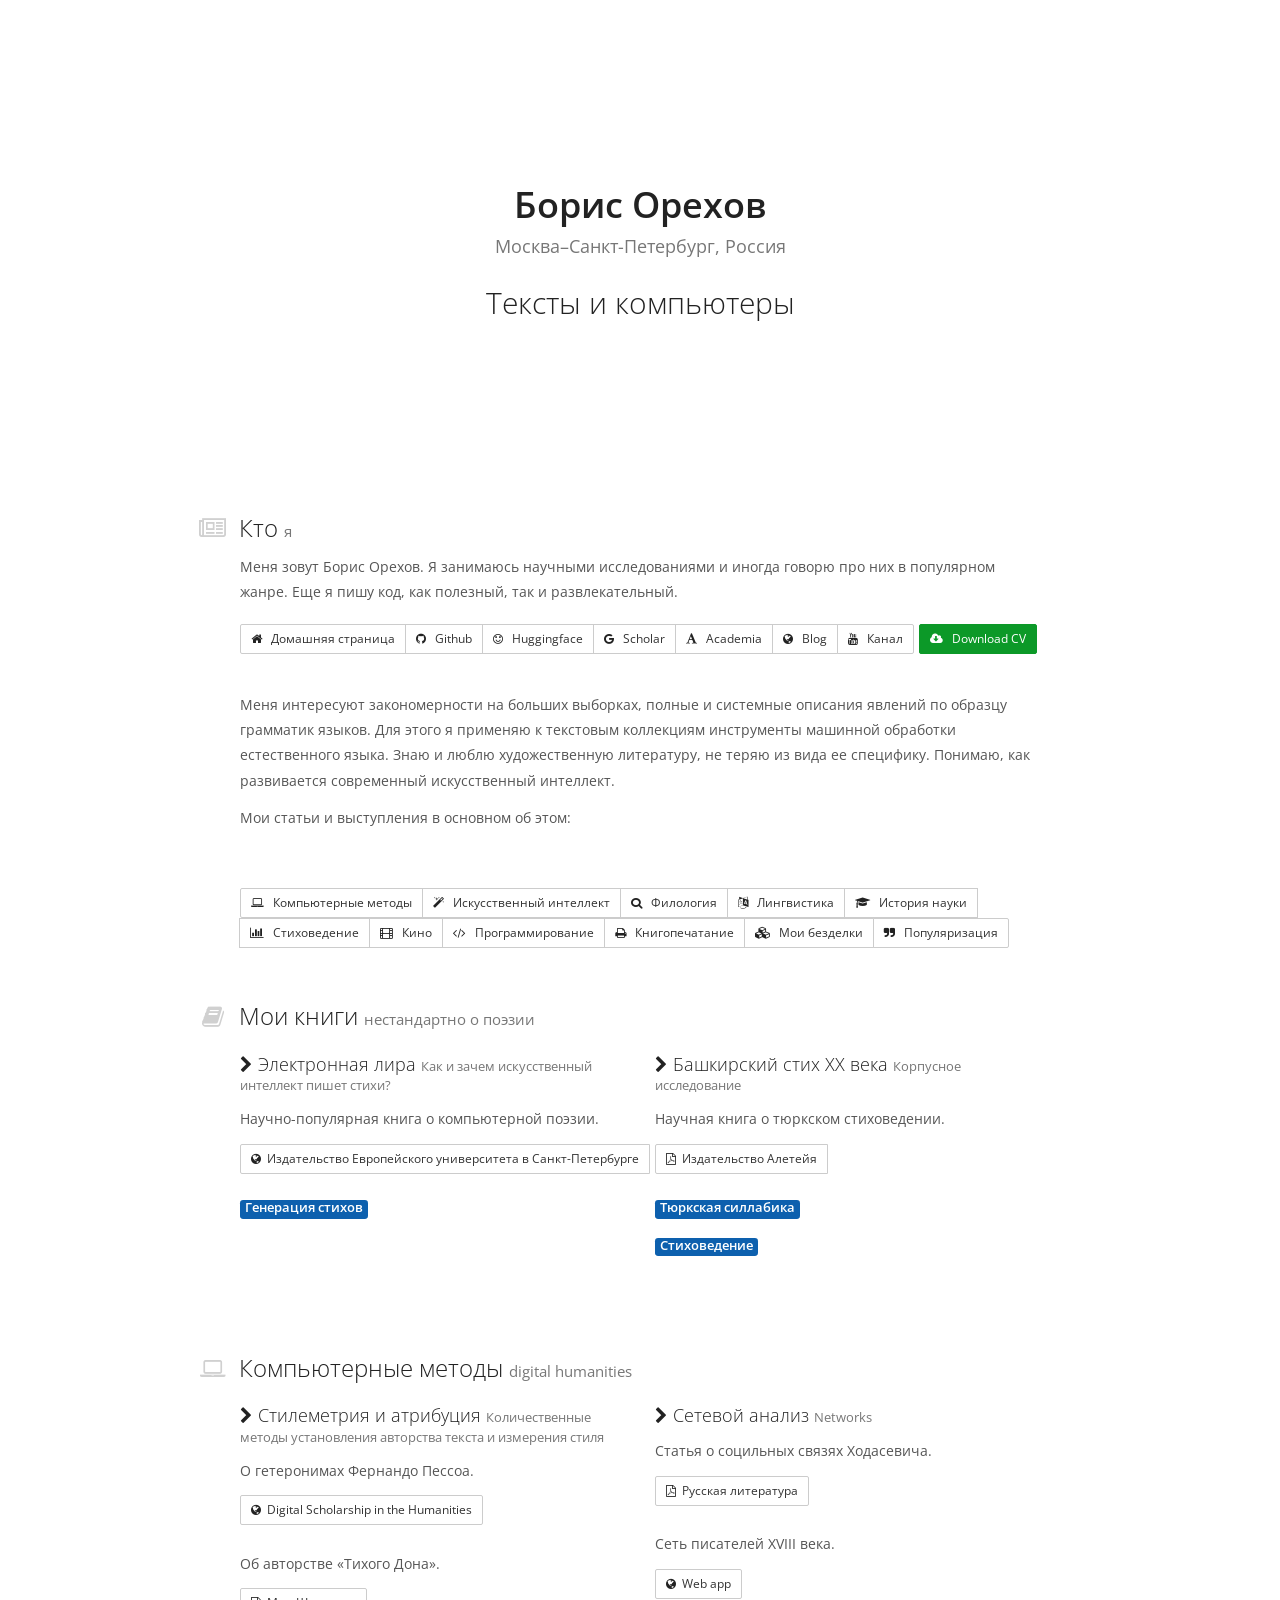
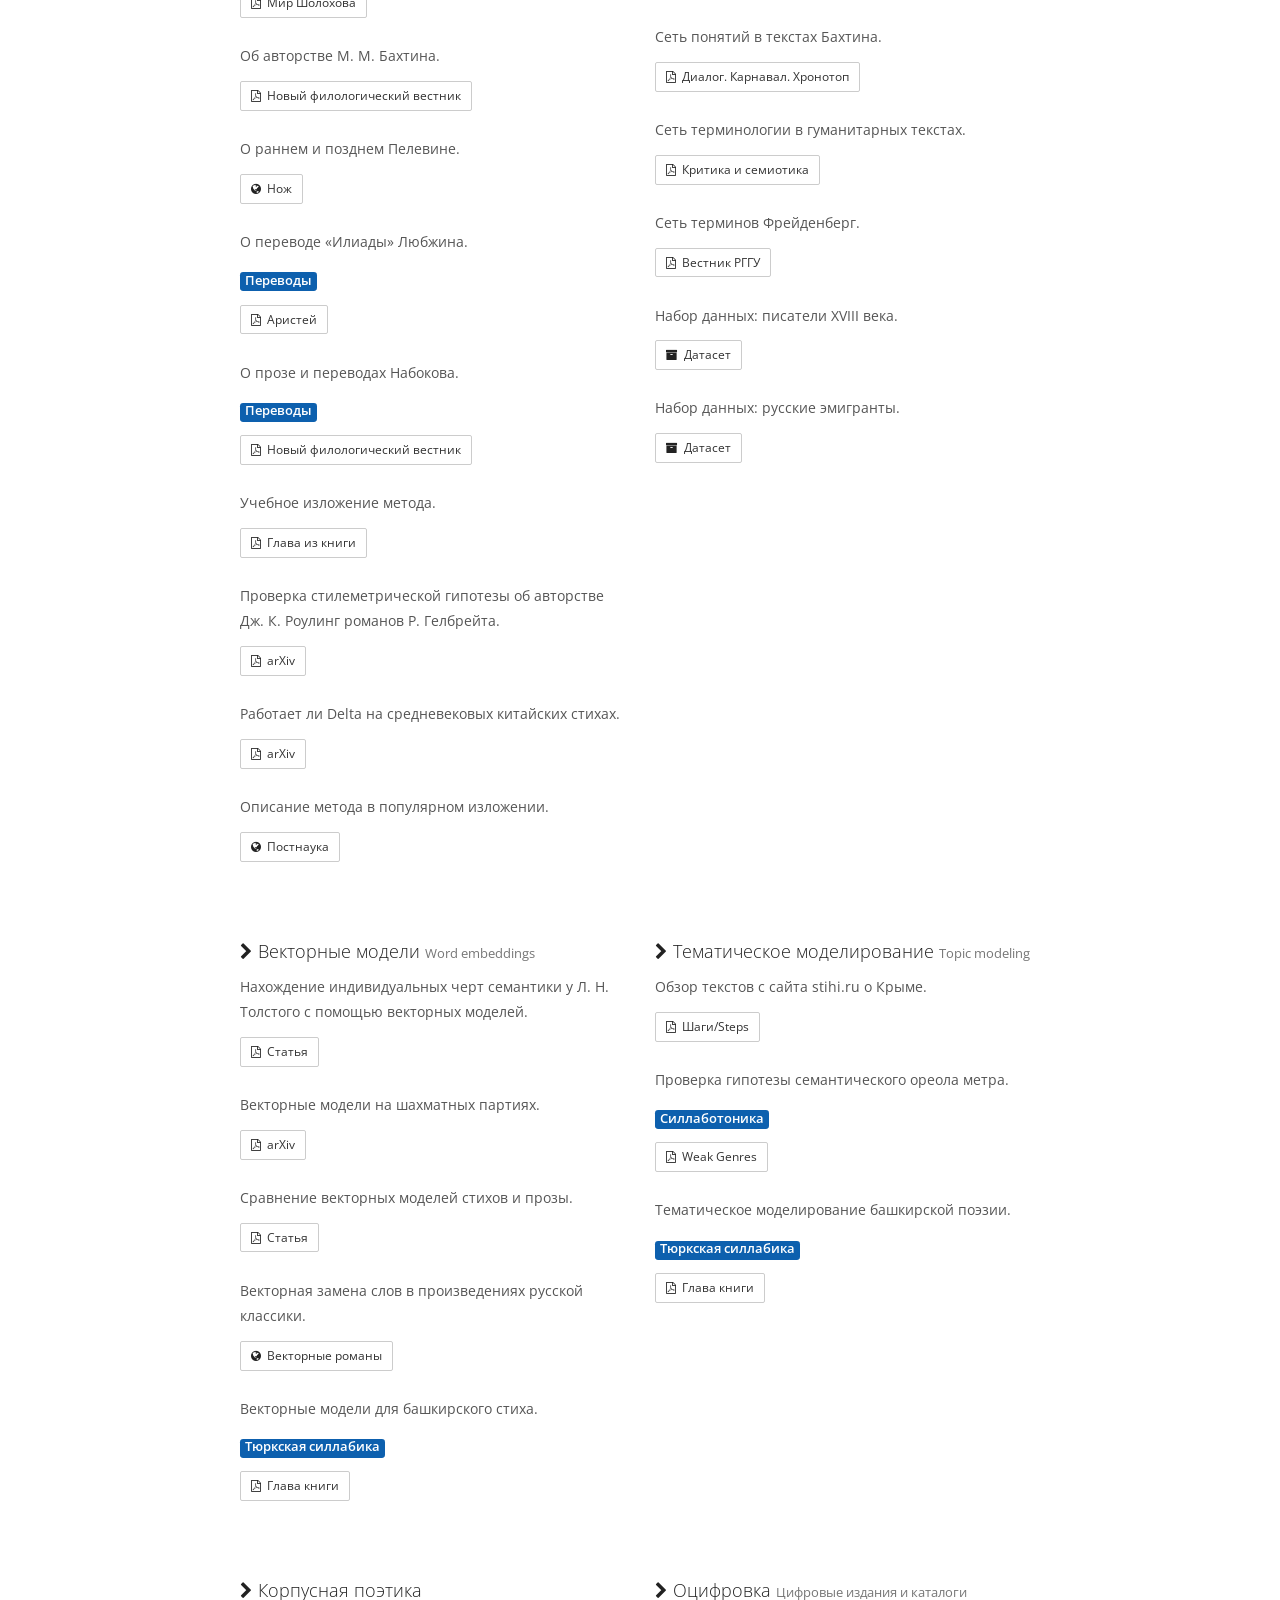
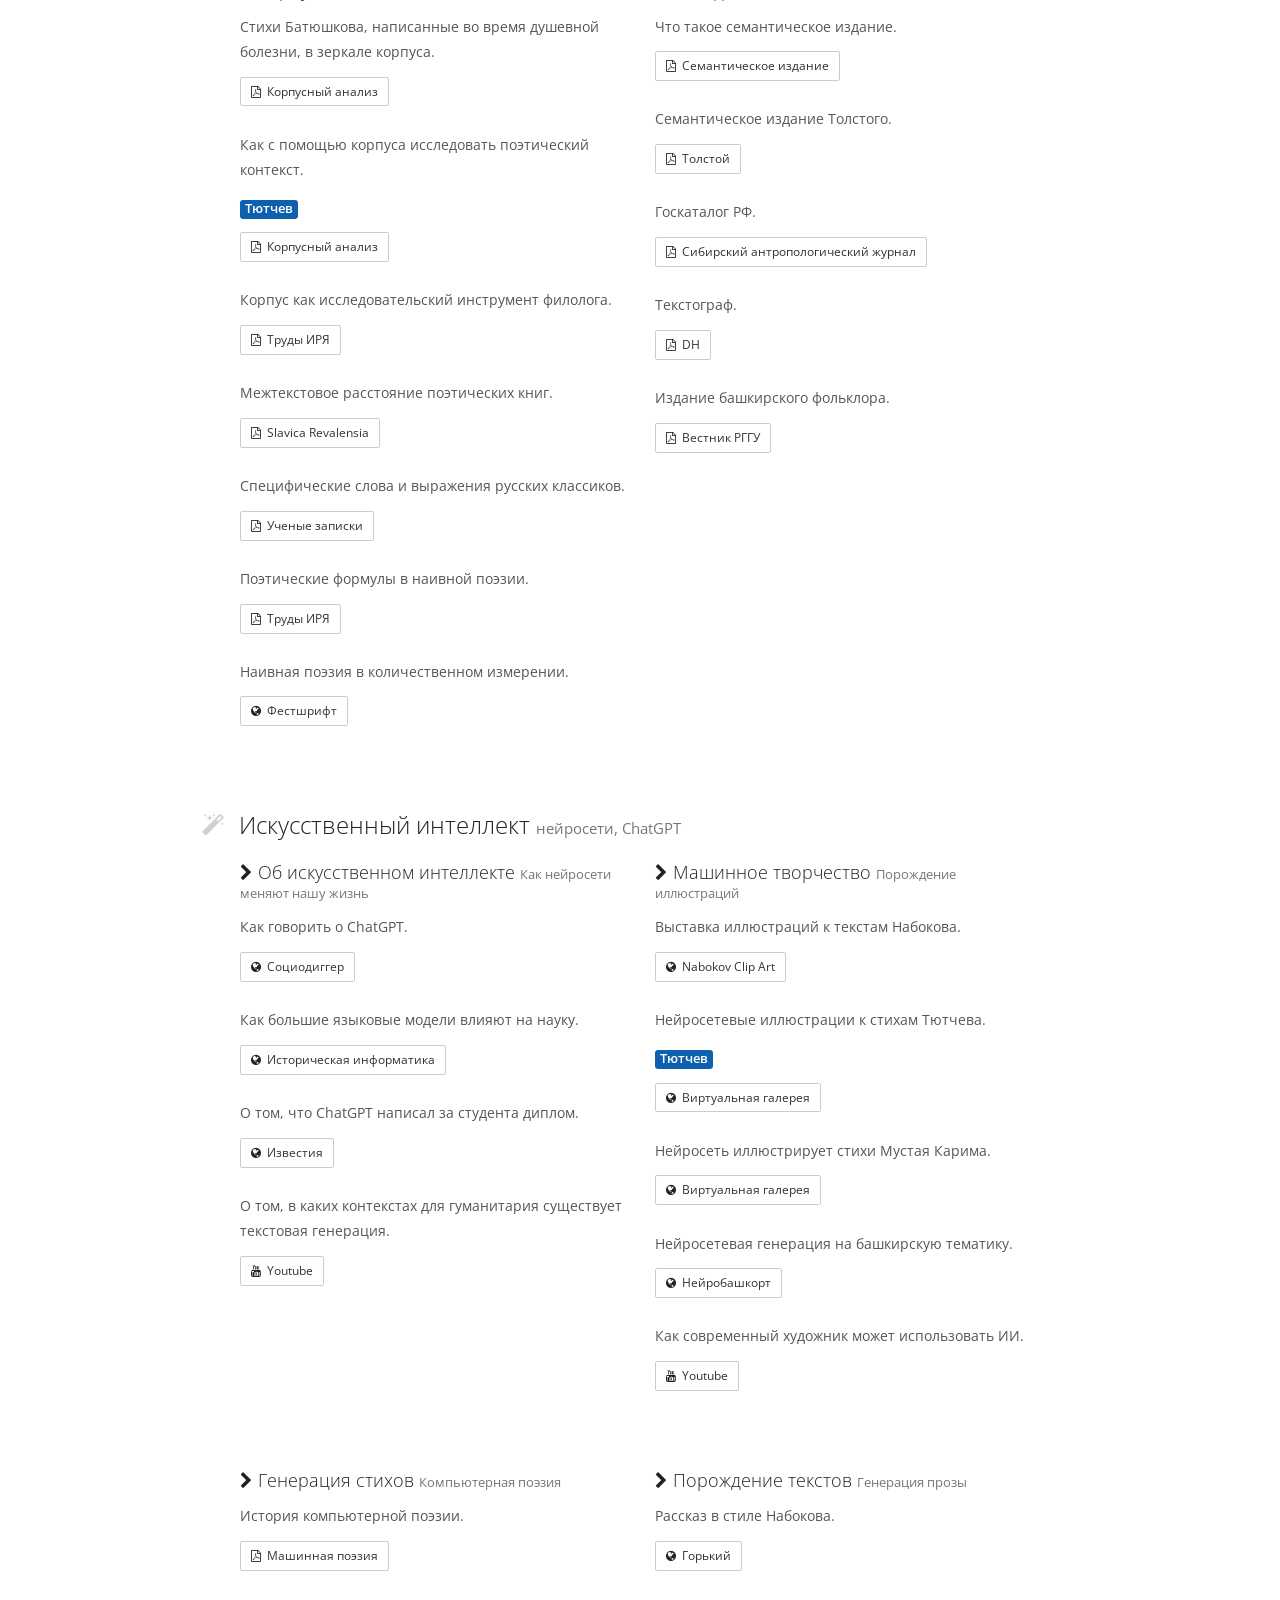
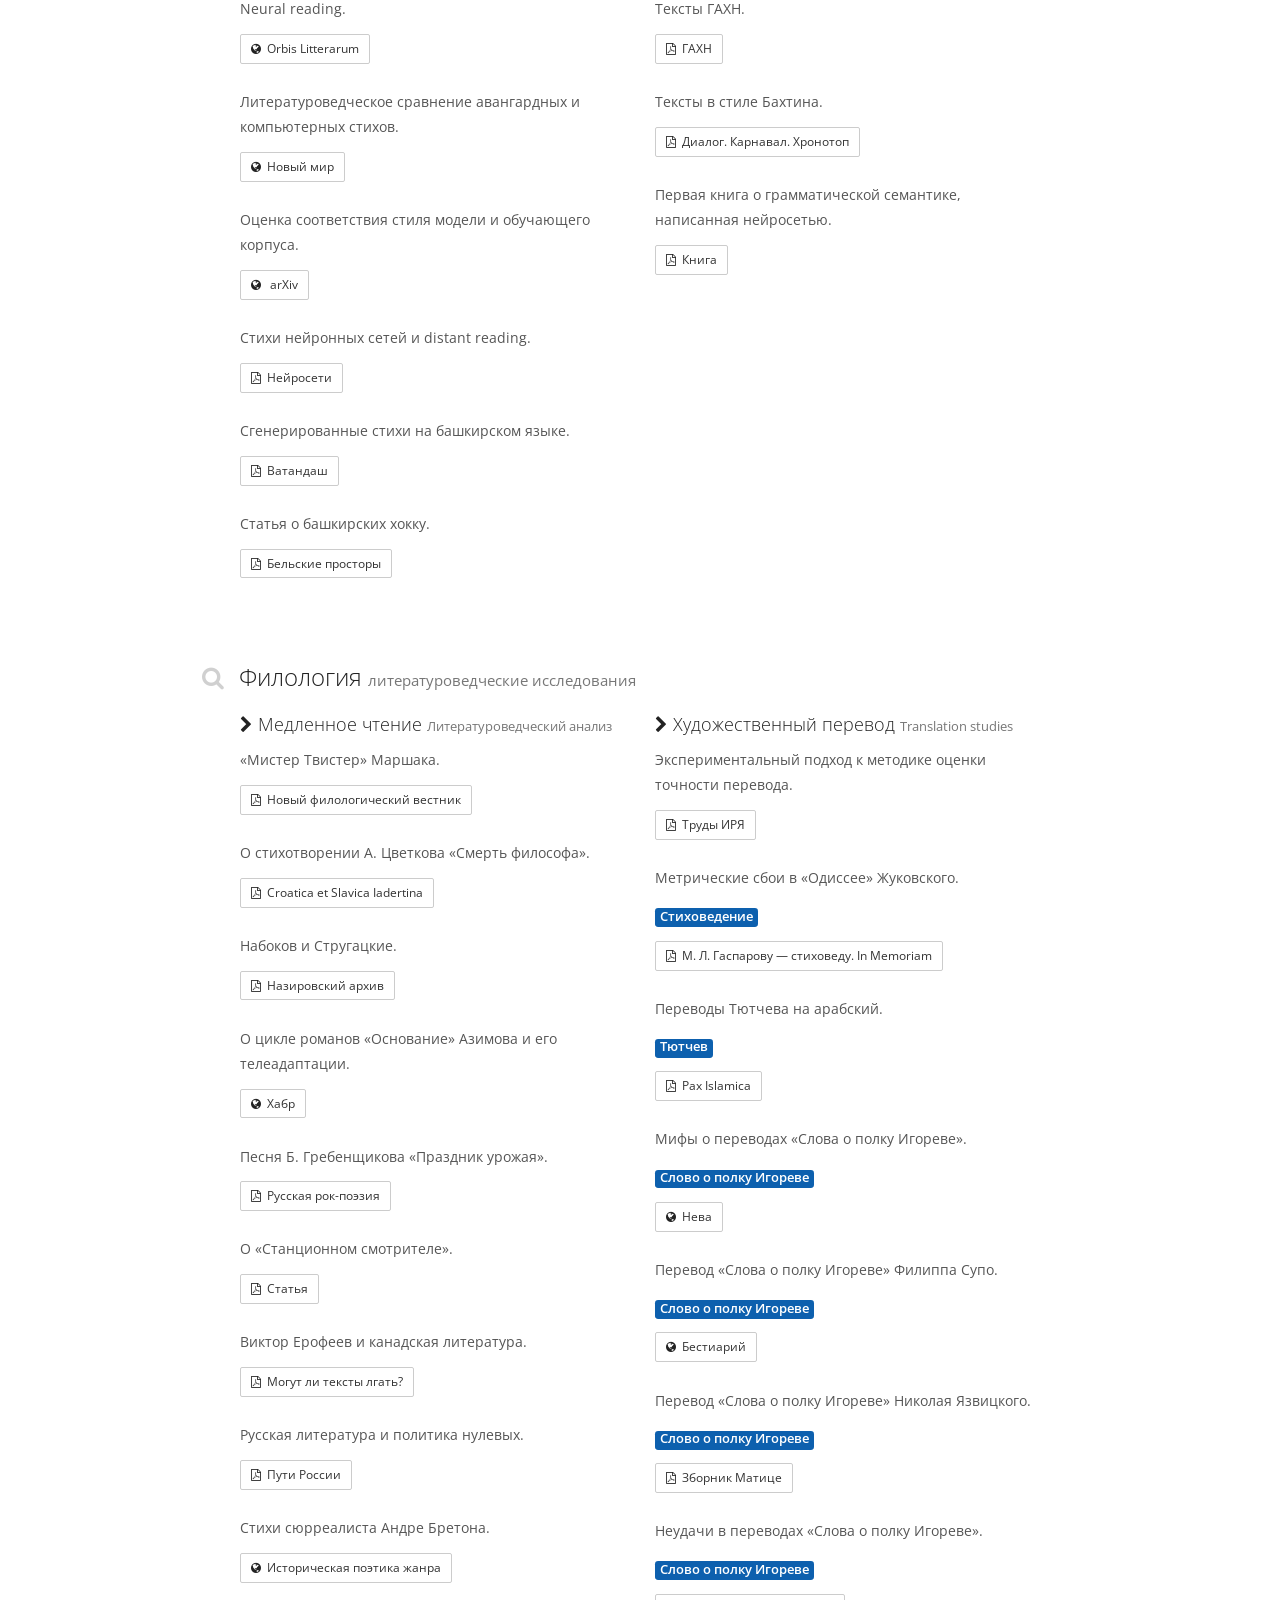
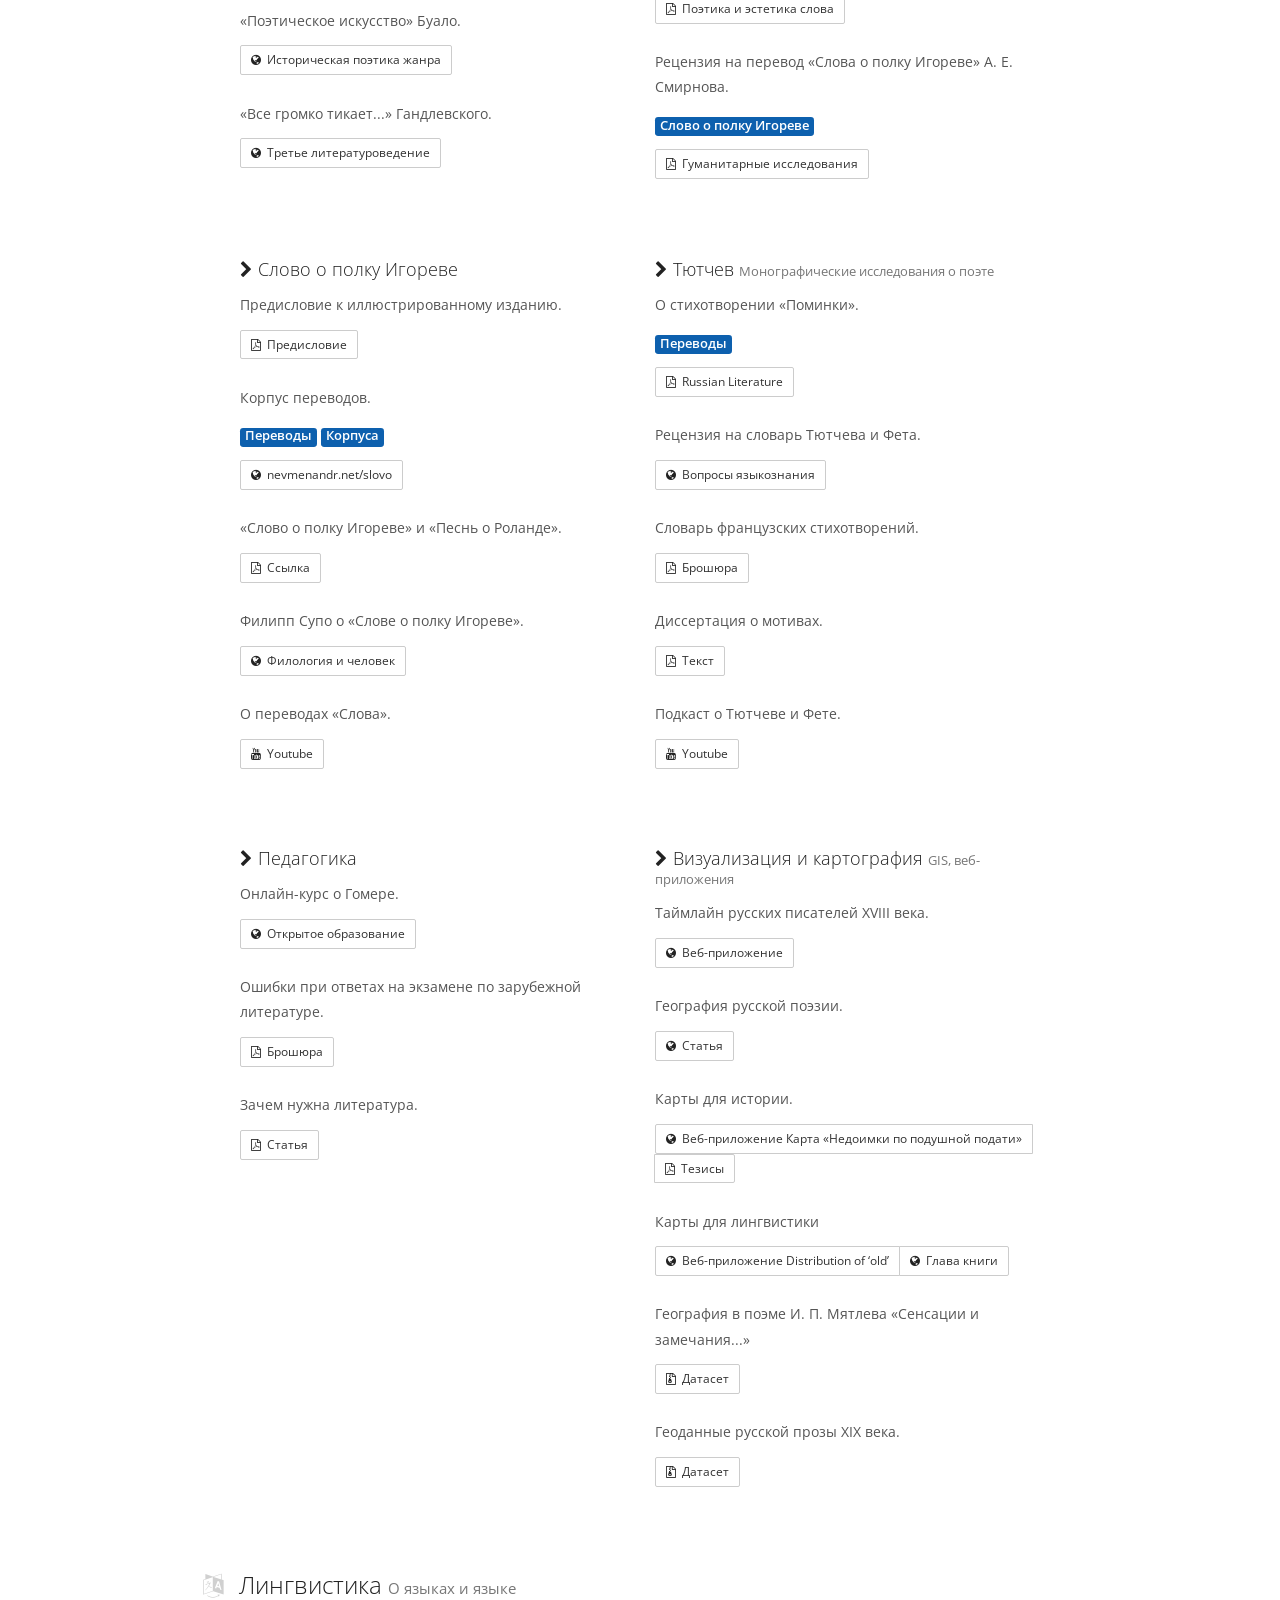
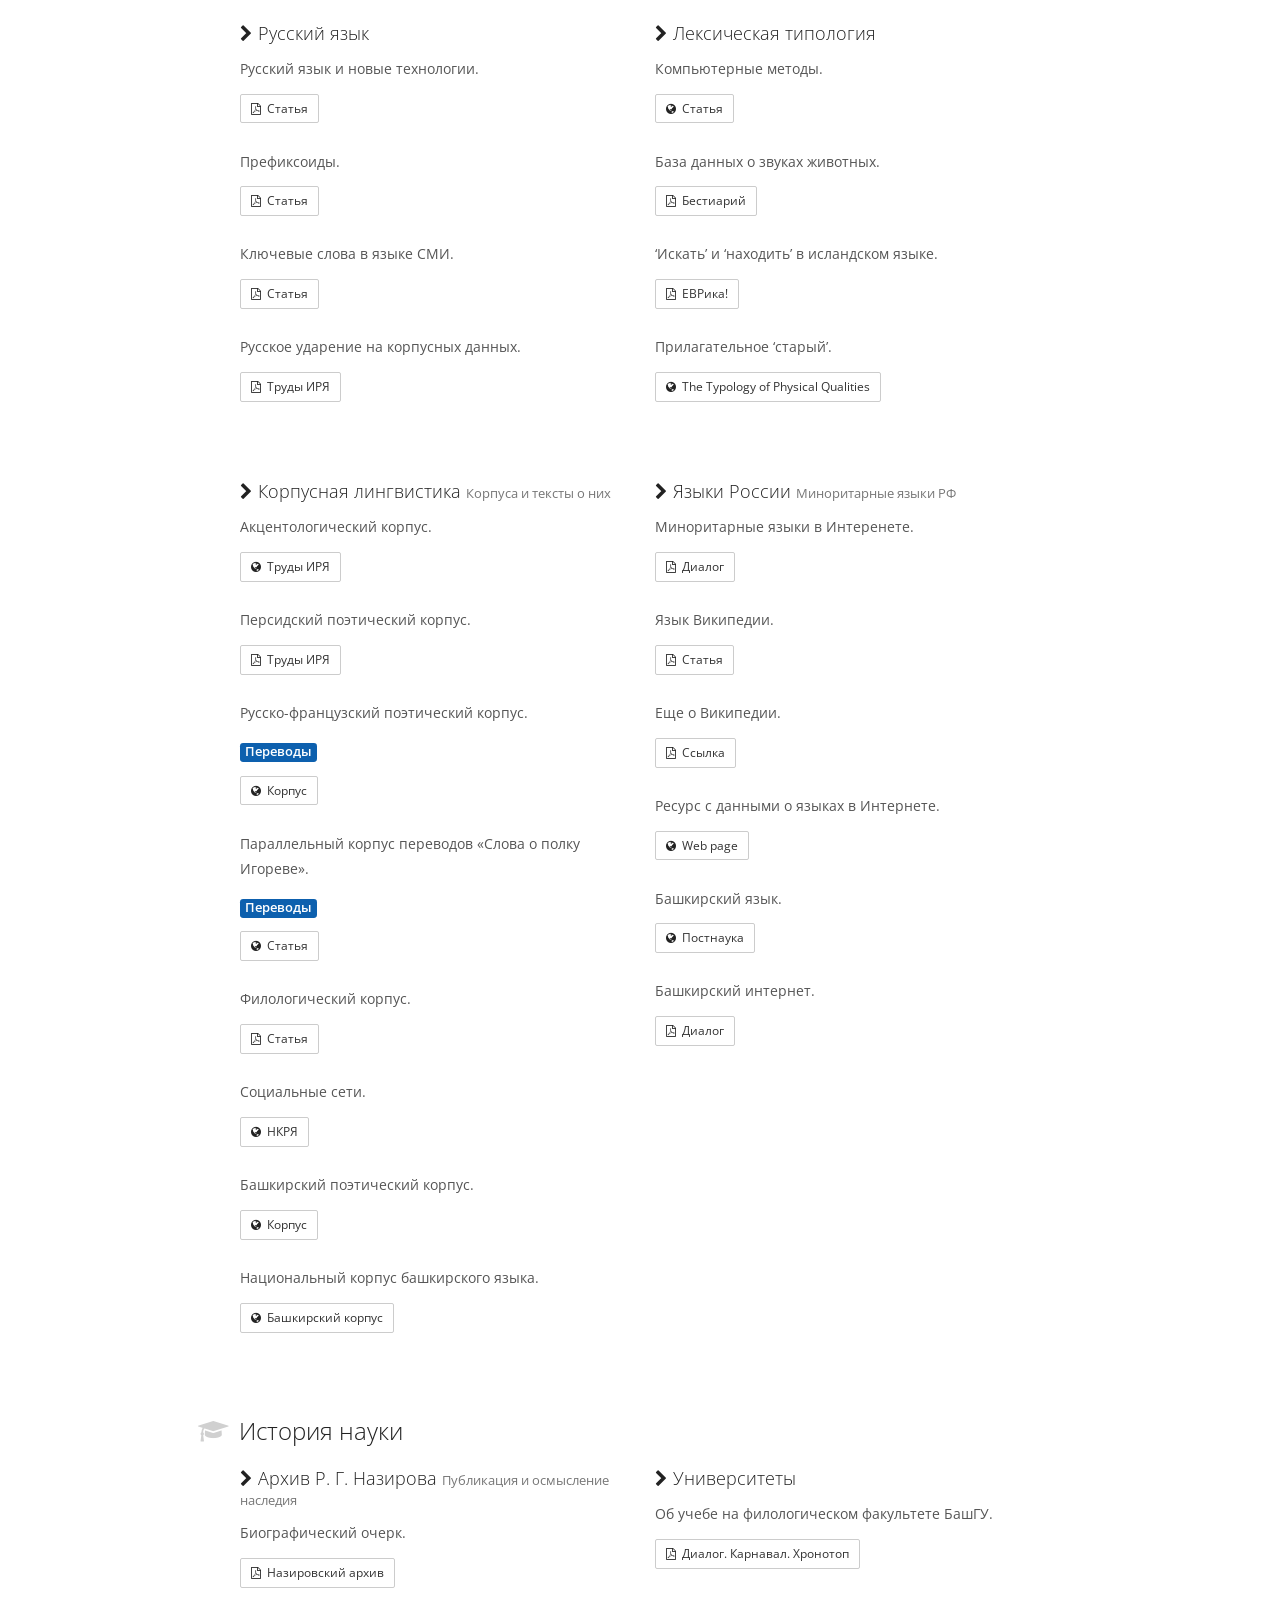
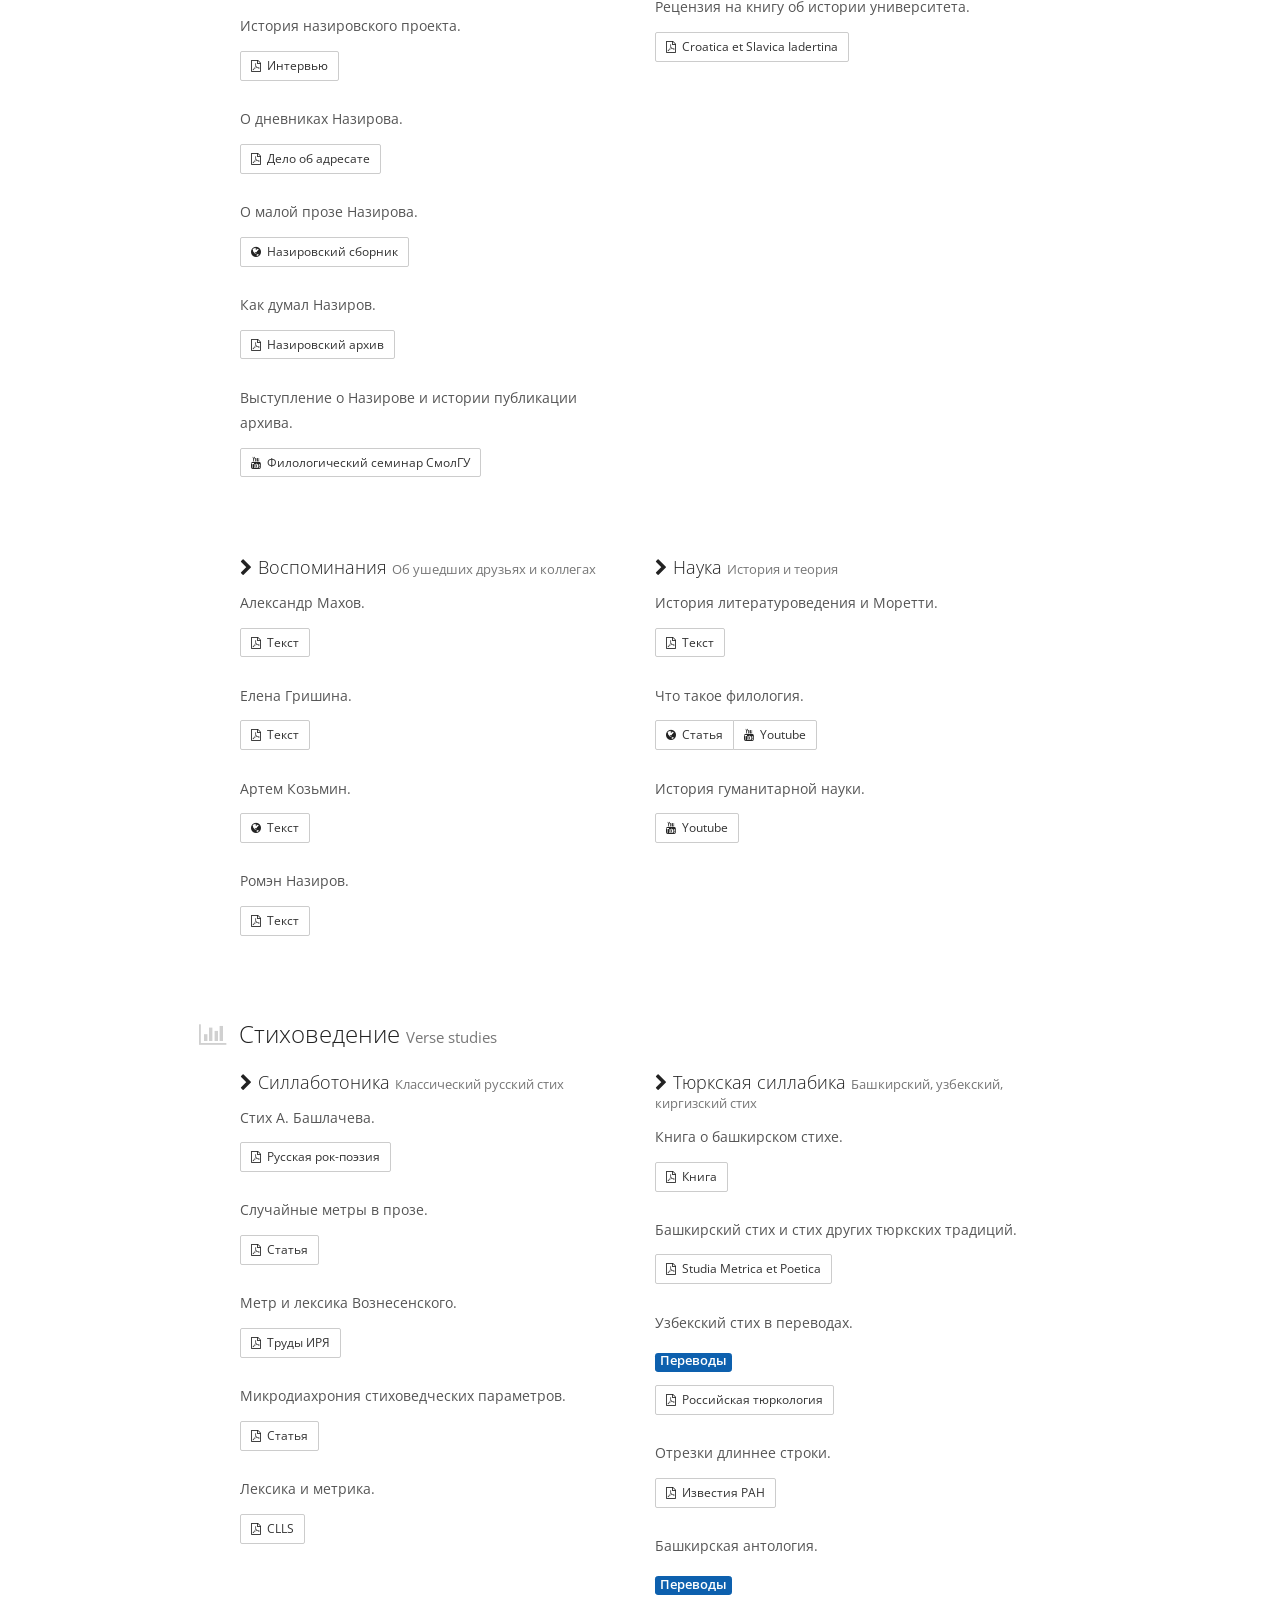
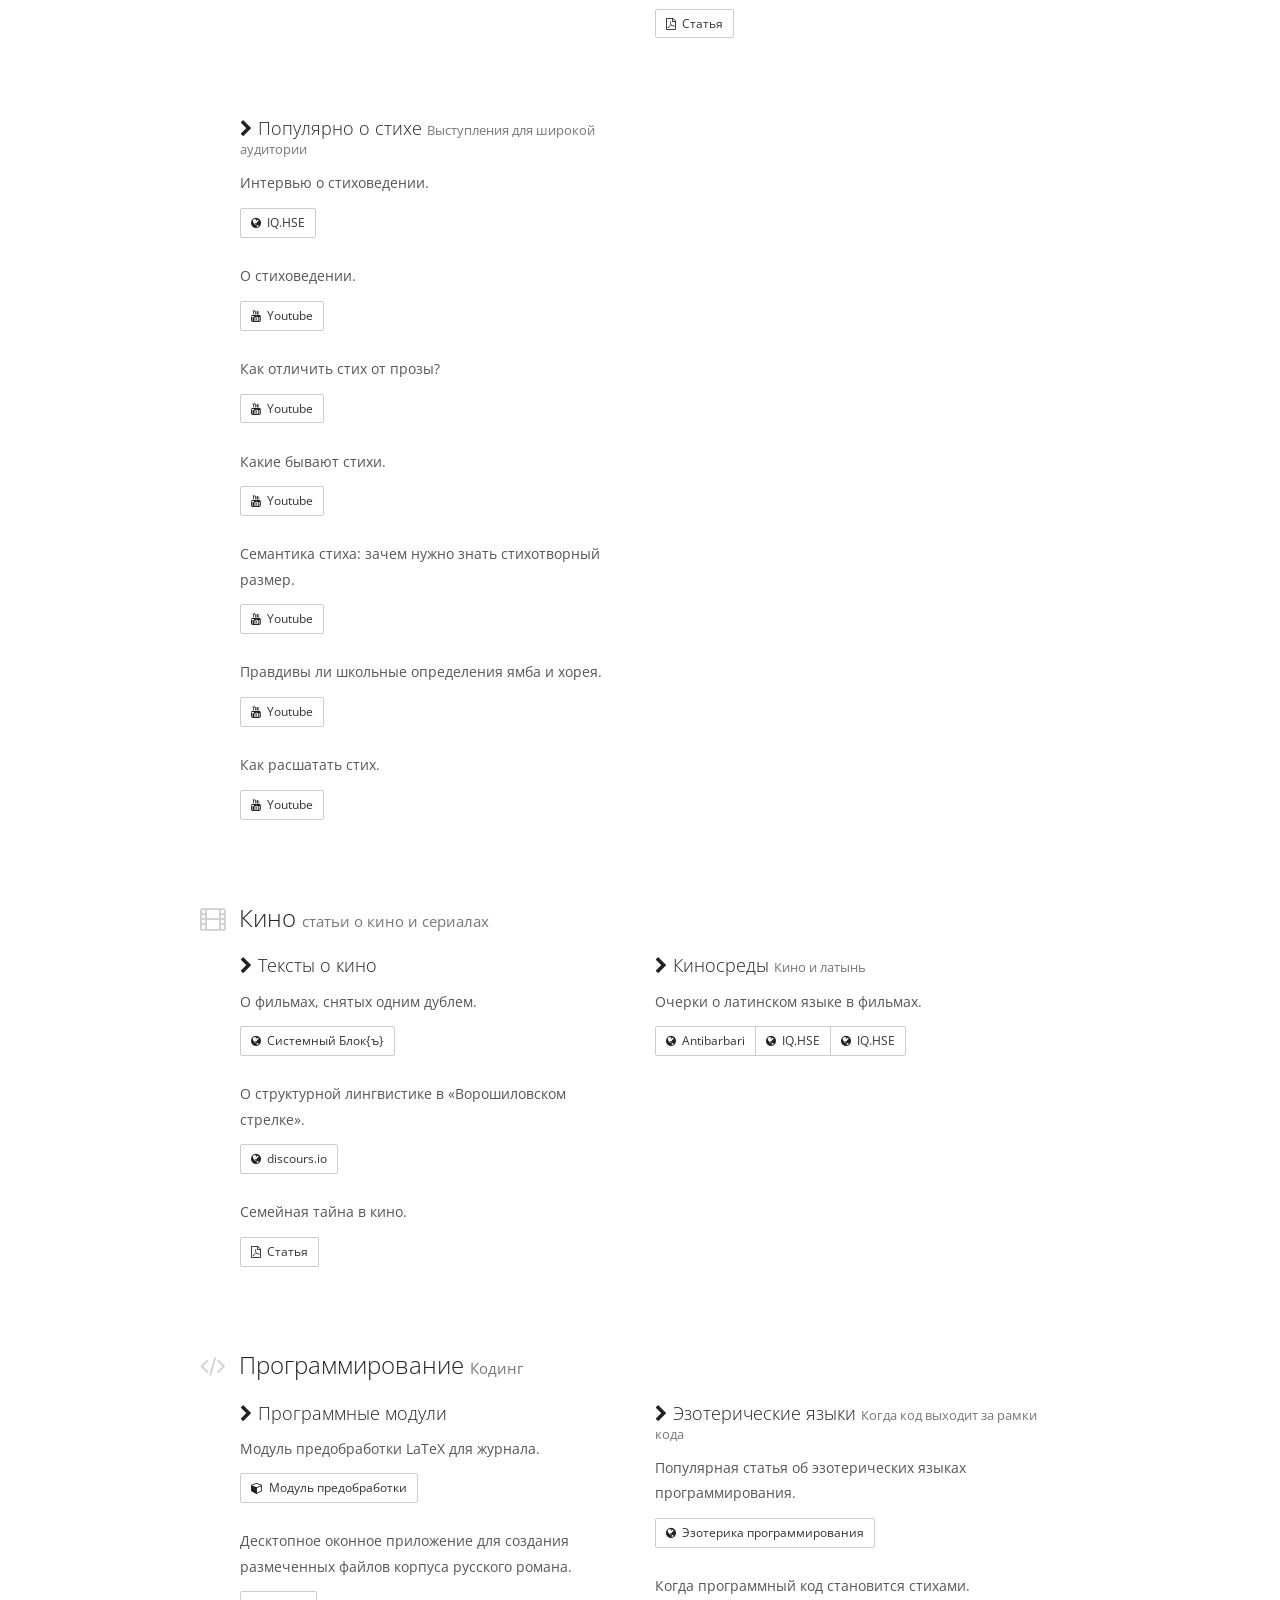
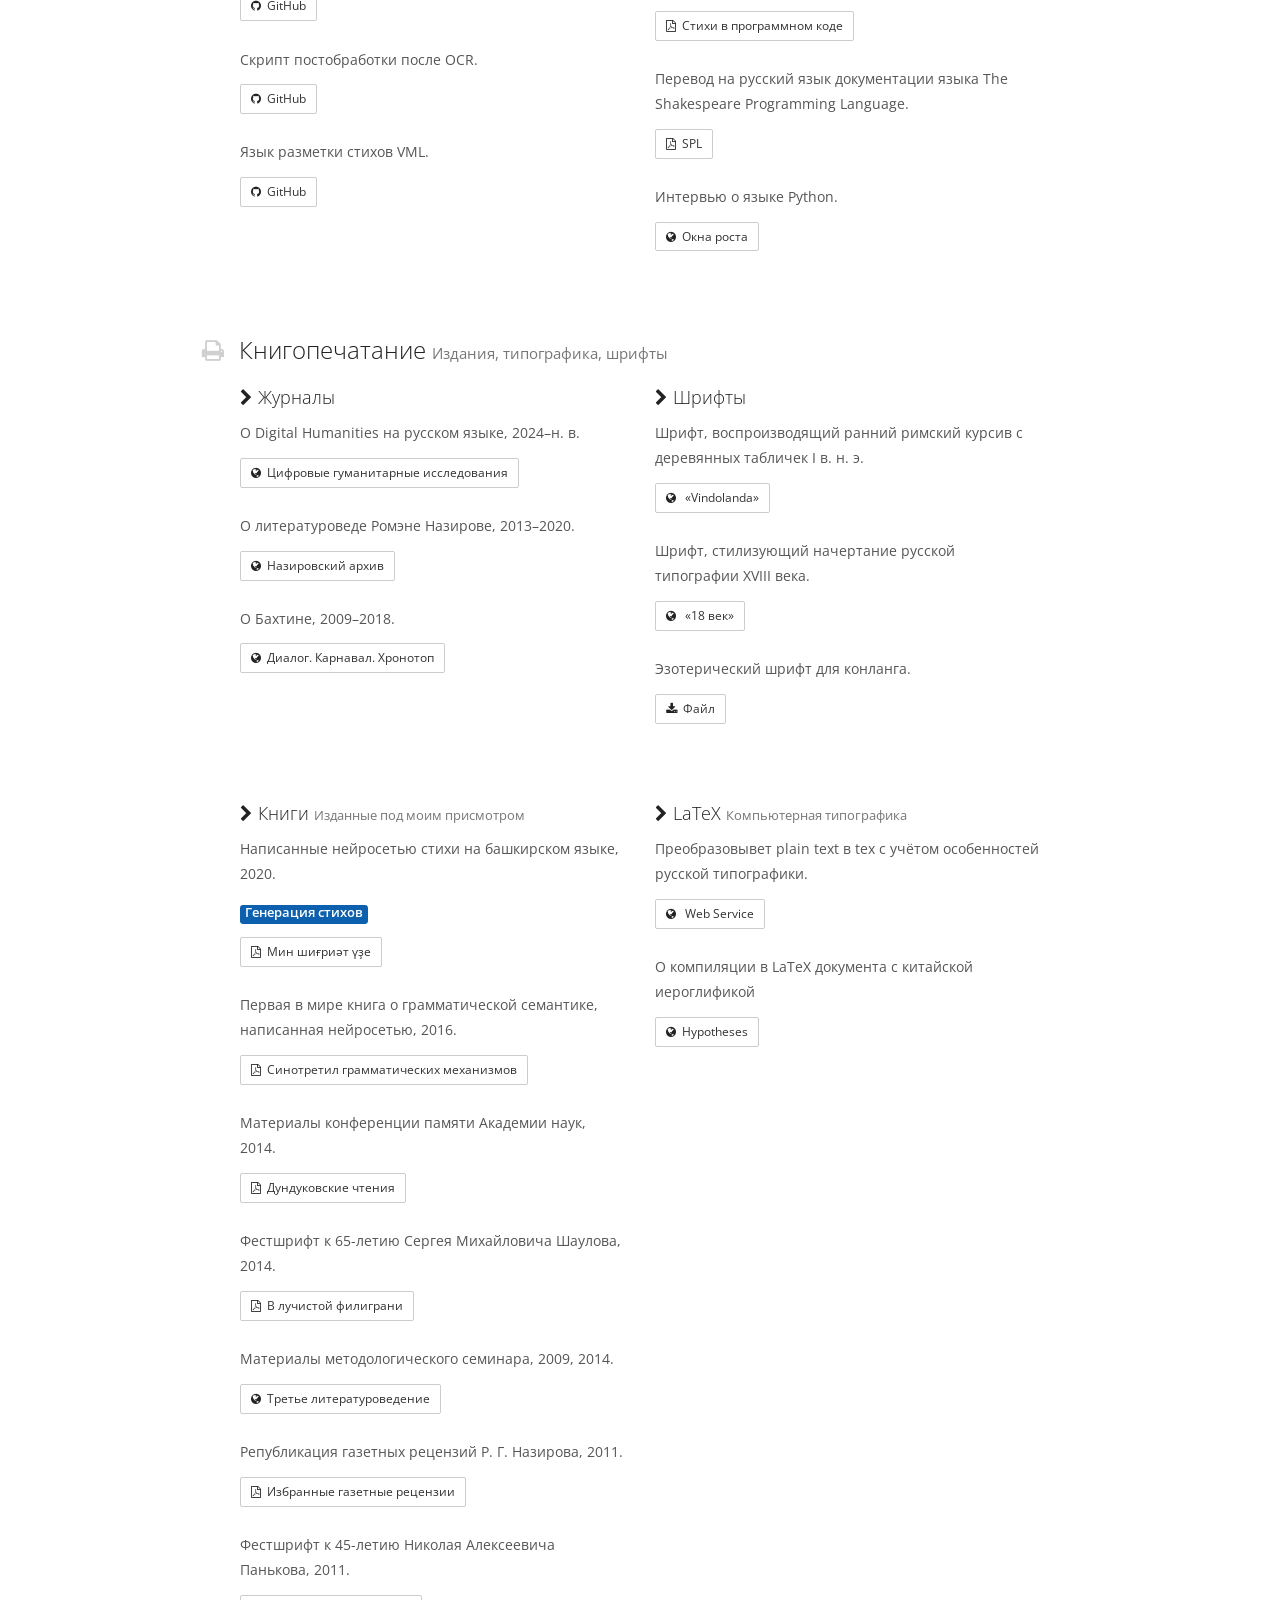
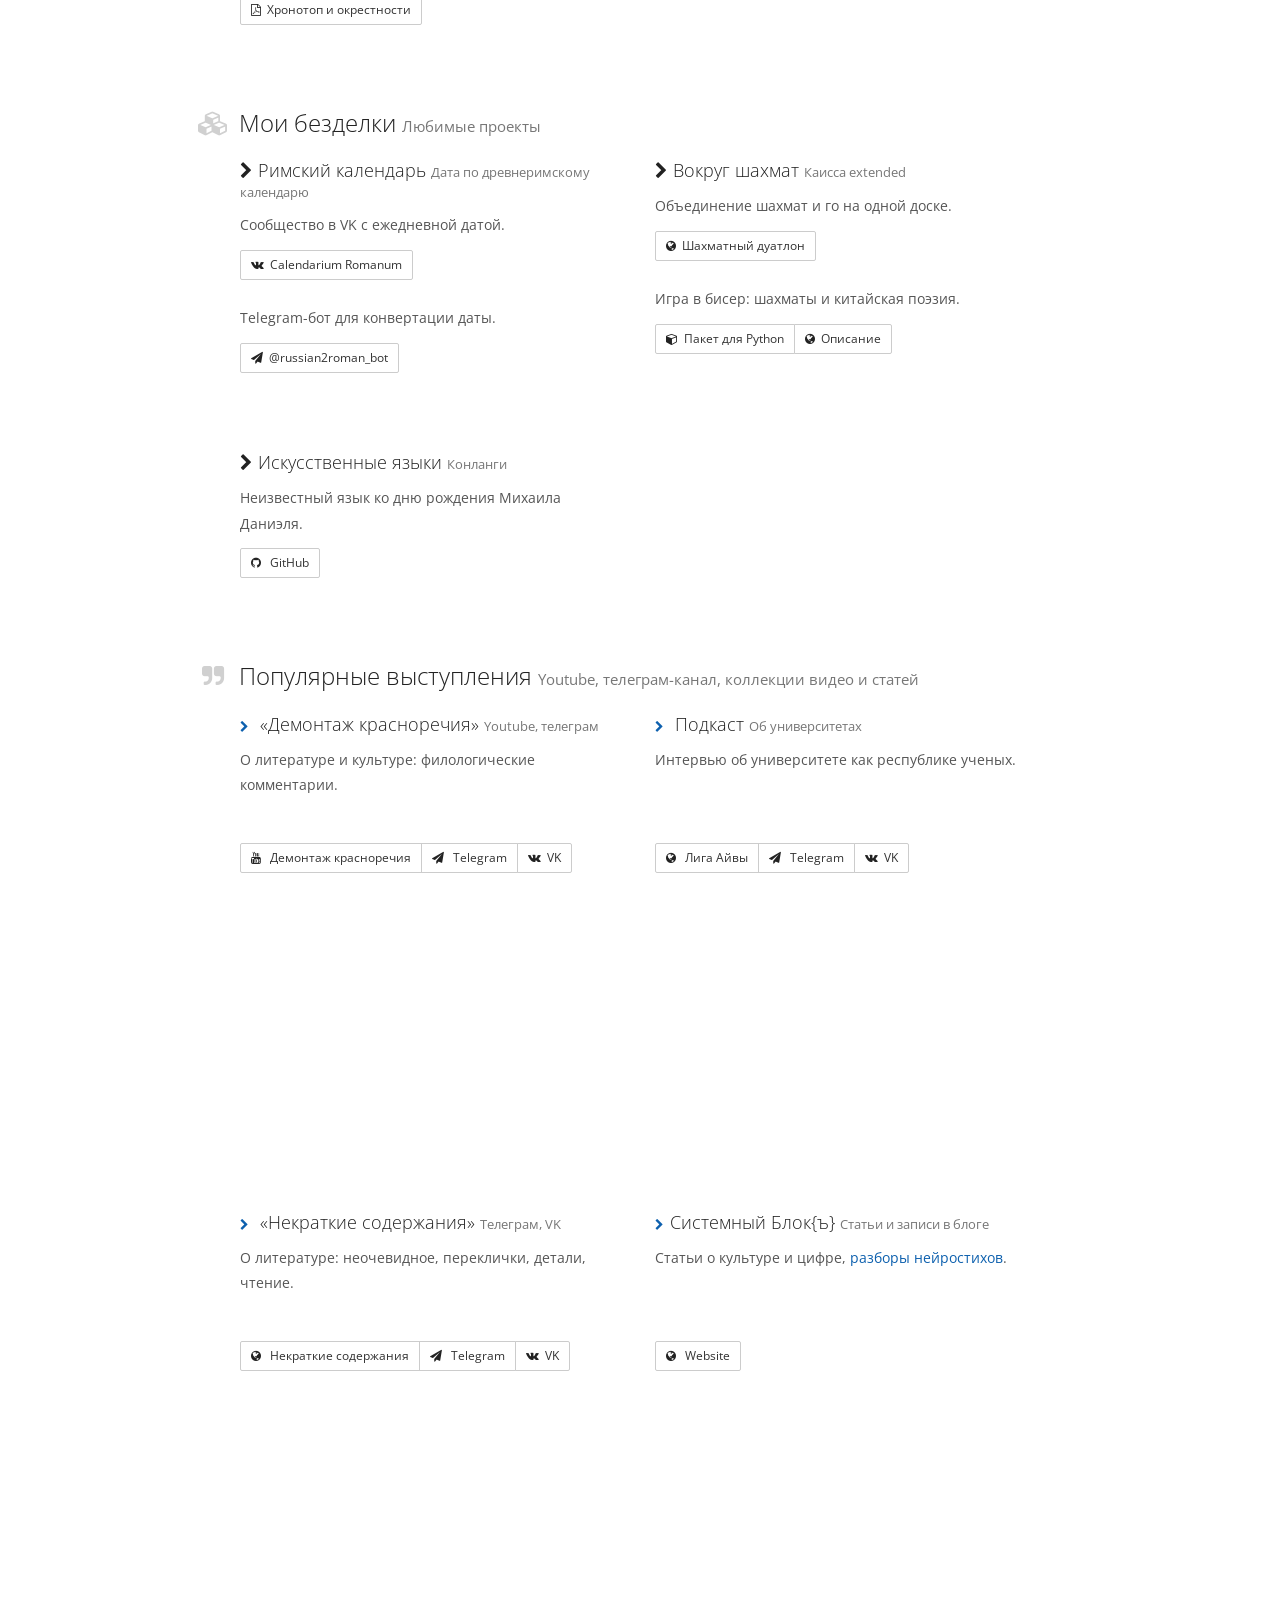
==== commit bcf9124c: "Update index.html" ====
--- a/index.html
+++ b/index.html
@@ -2472,10 +2472,10 @@
 
 <br/>
 
-<p>Скрипт замены u на v  в латинских текстах.</p>
-<footer>
-    <div class="btn-group">
-        <a href="https://github.com/nevmenandr/replace_u_with_v" target="_blank" class="btn btn-default btn-sm">
+<p>Язык разметки стихов VML.</p>
+<footer>
+    <div class="btn-group">
+        <a href="https://github.com/nevmenandr/VML" target="_blank" class="btn btn-default btn-sm">
             <span class="fa fa-github"></span><span>GitHub</span>
         </a>
     </div>
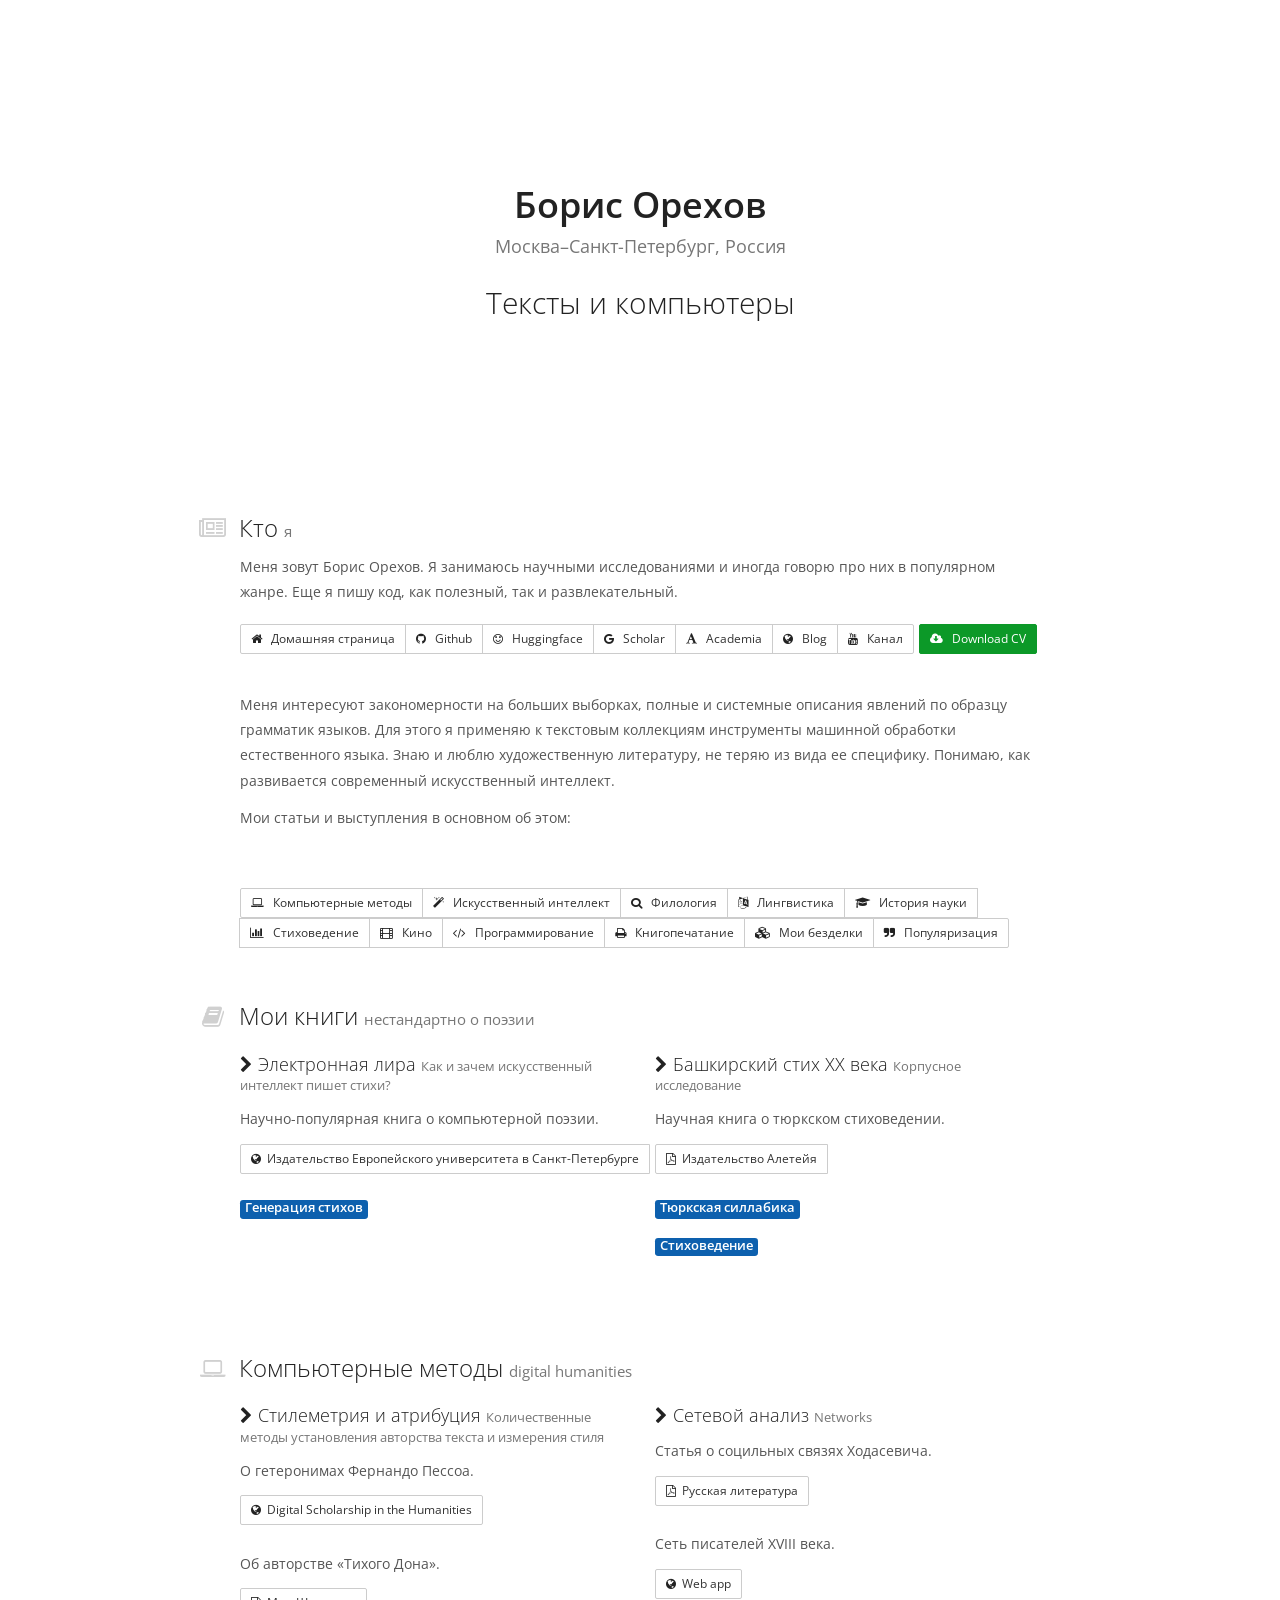
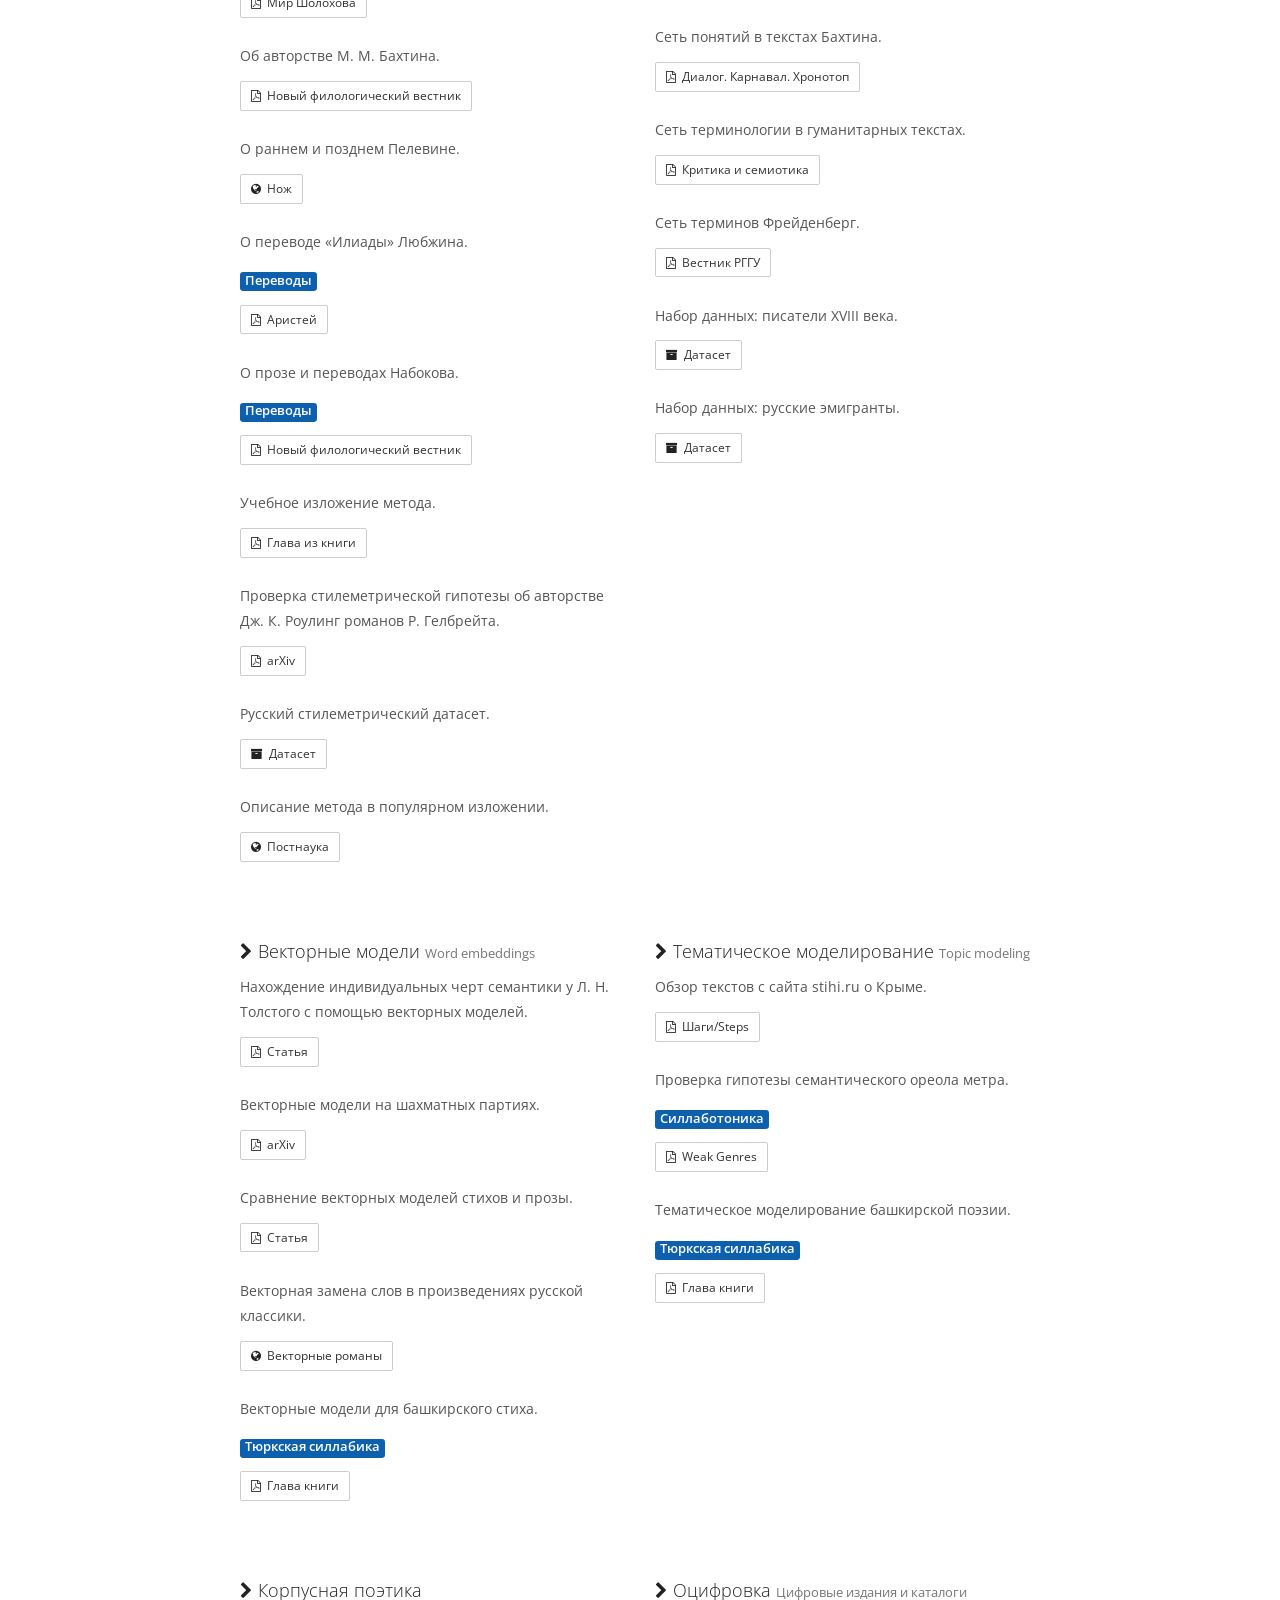
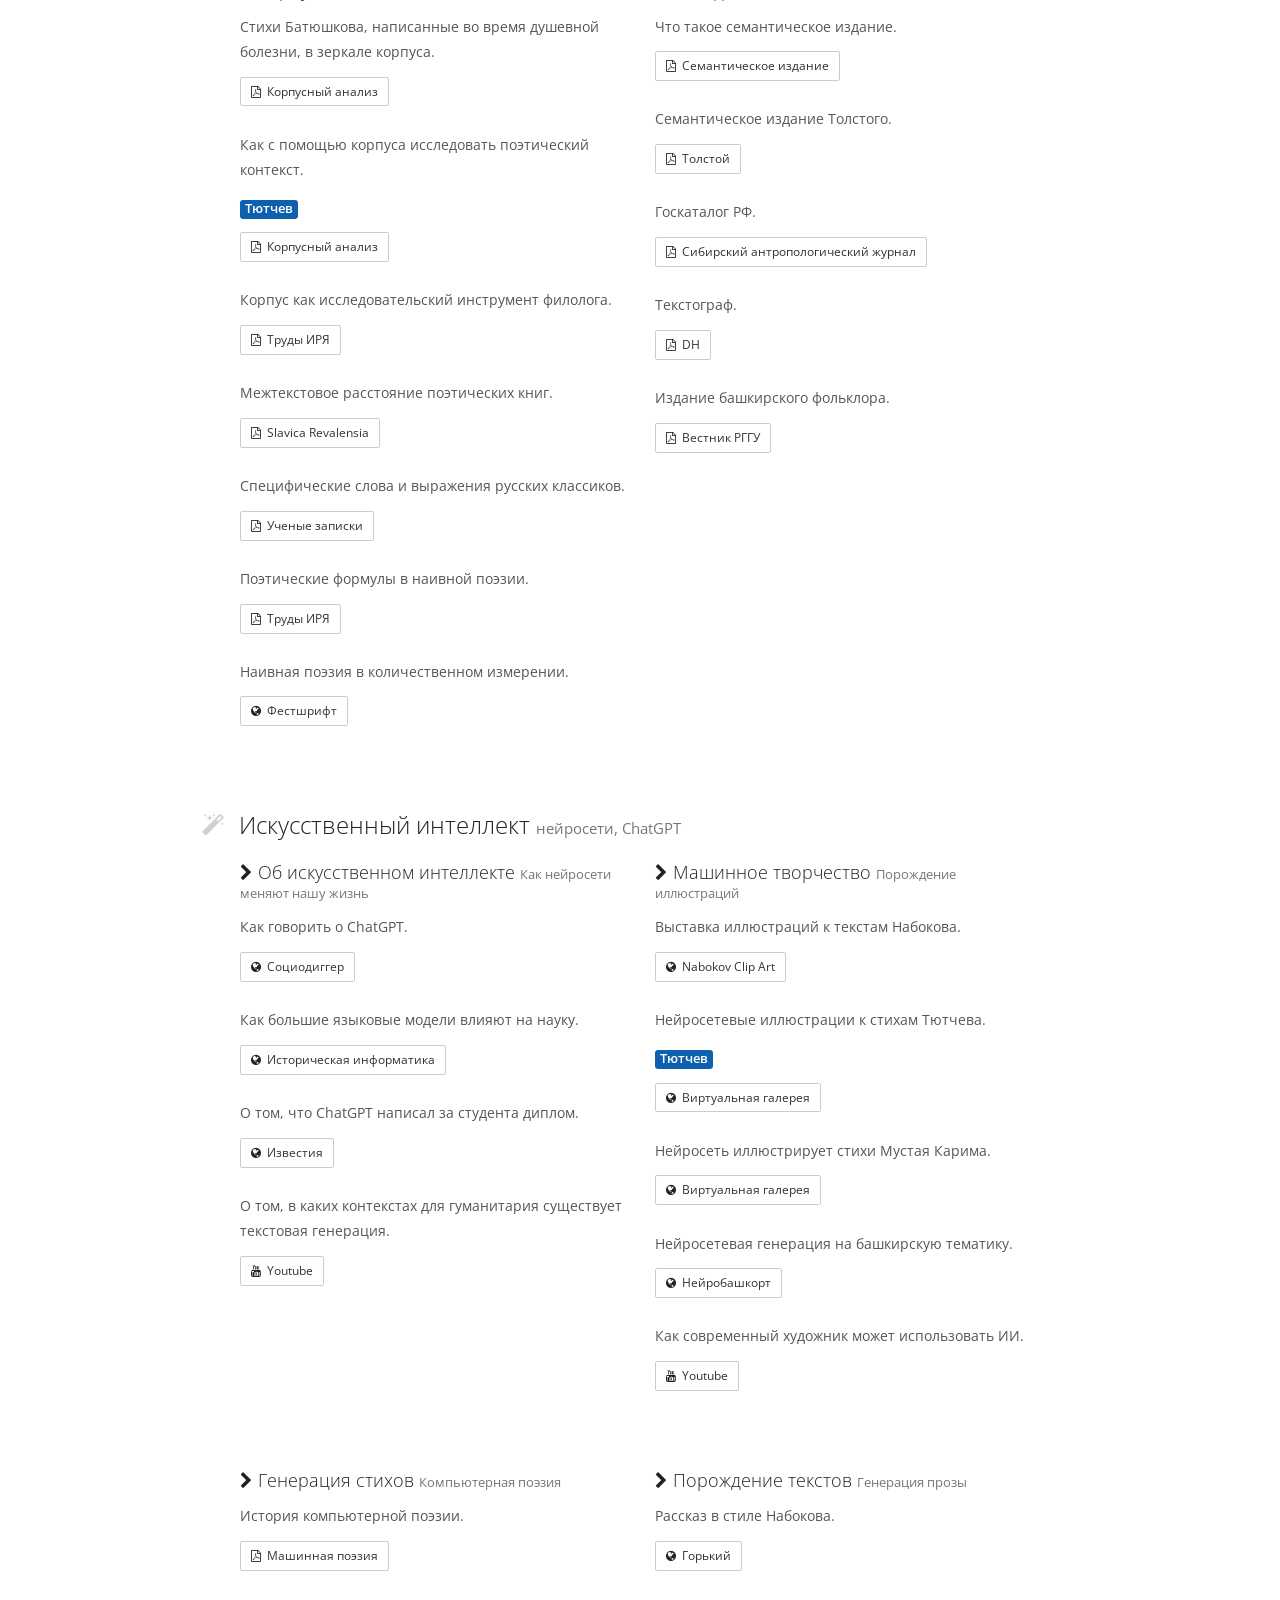
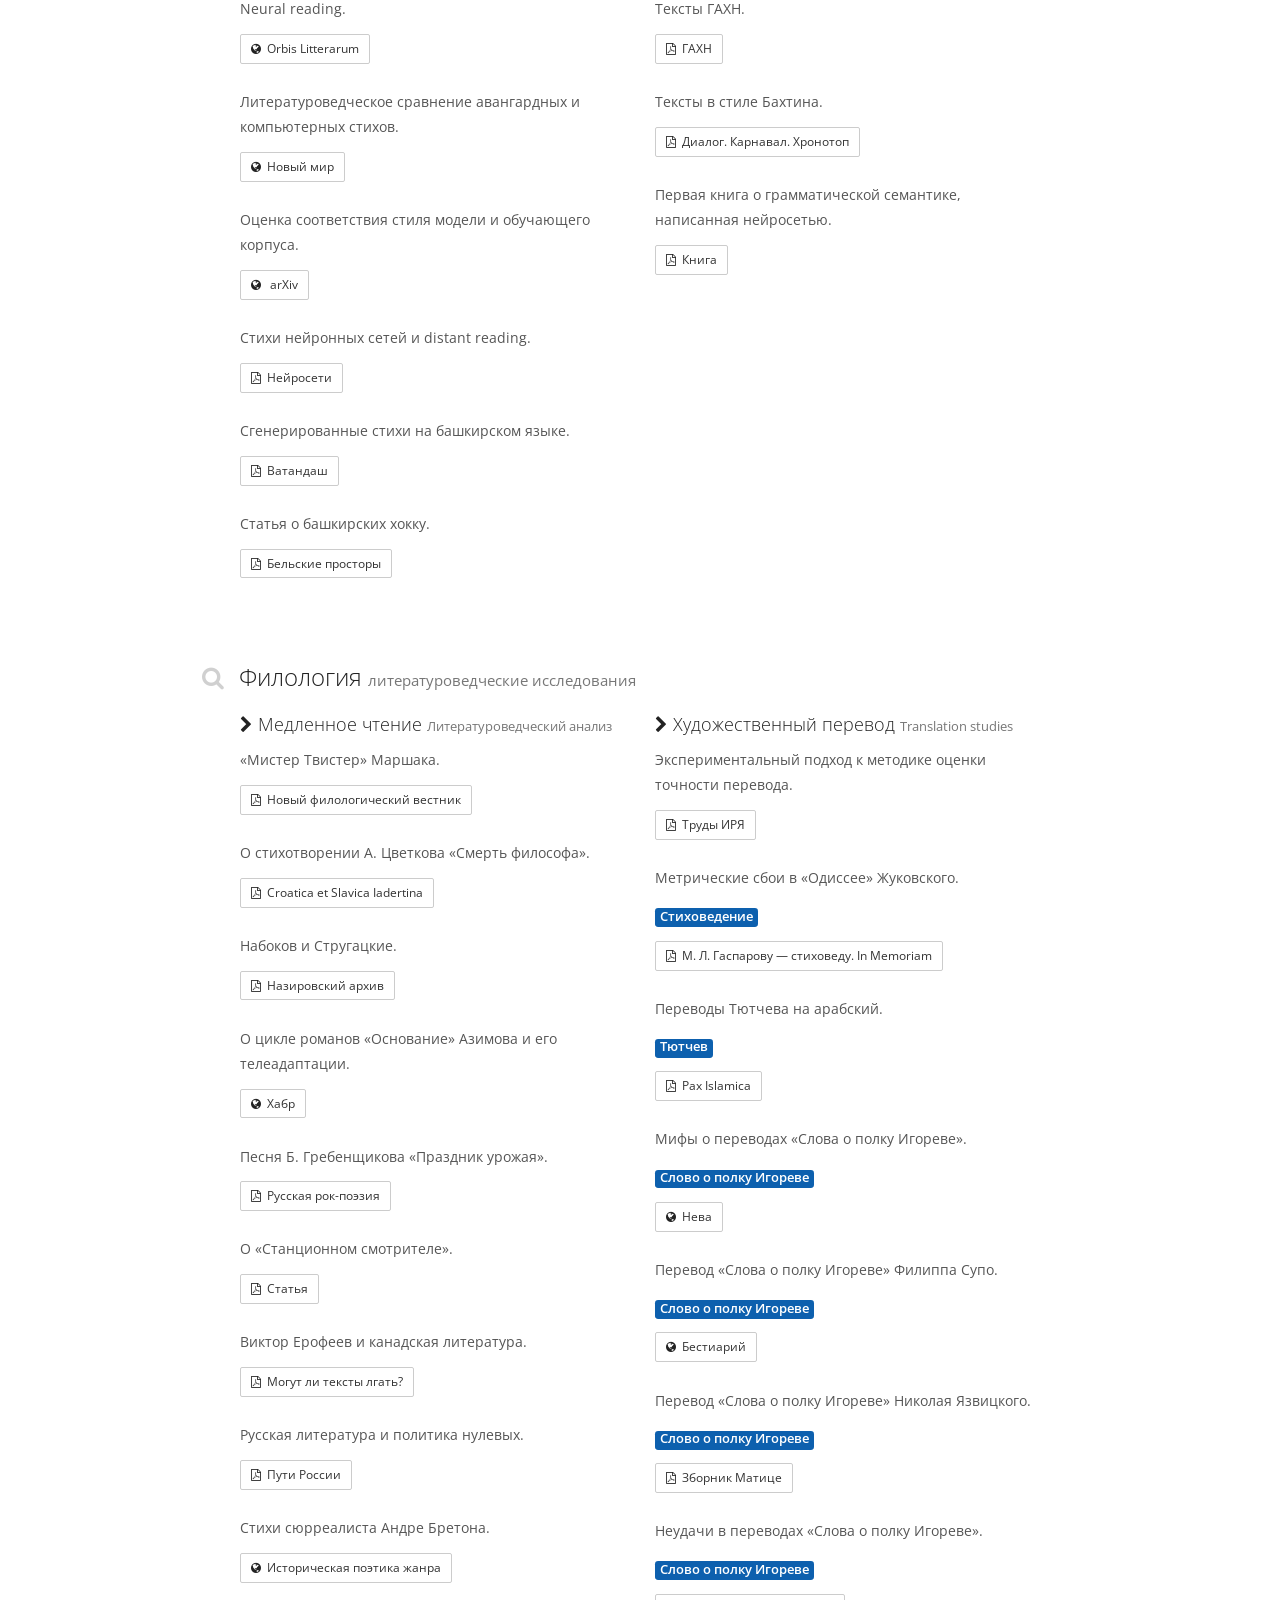
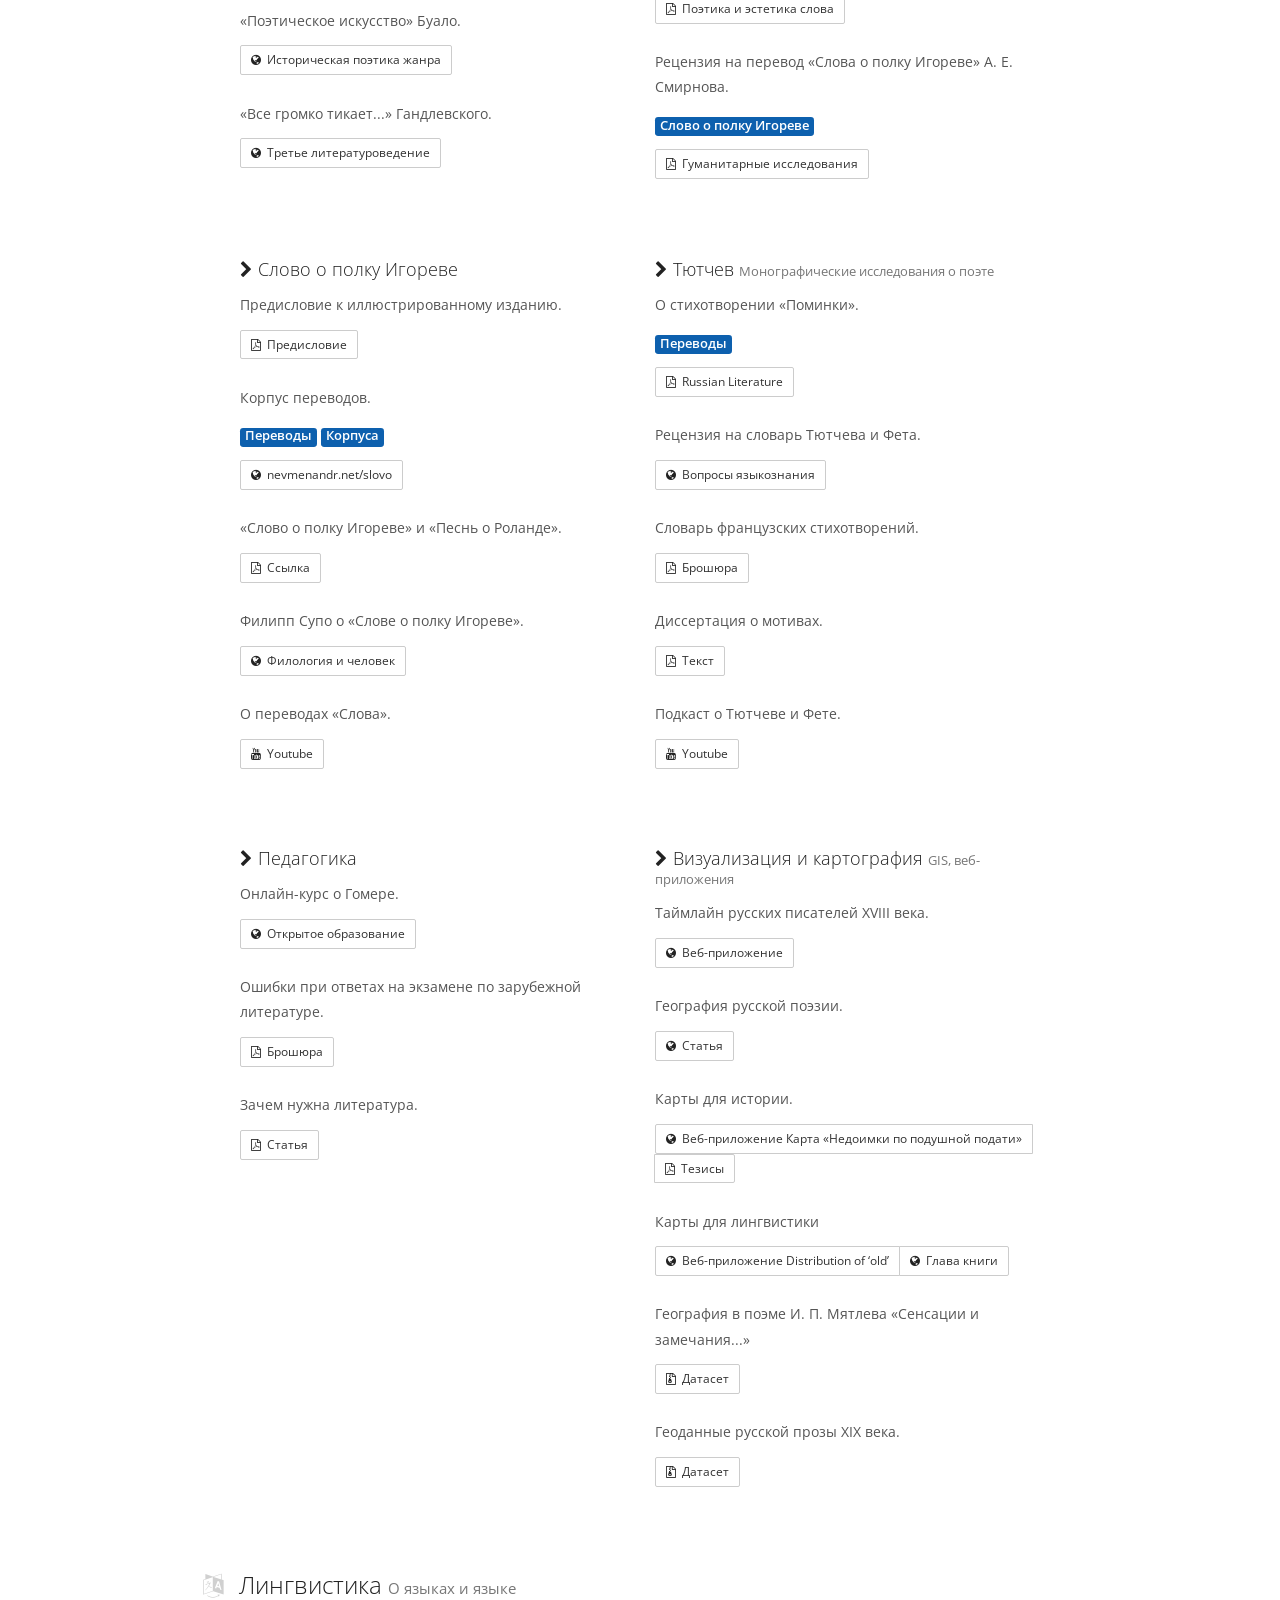
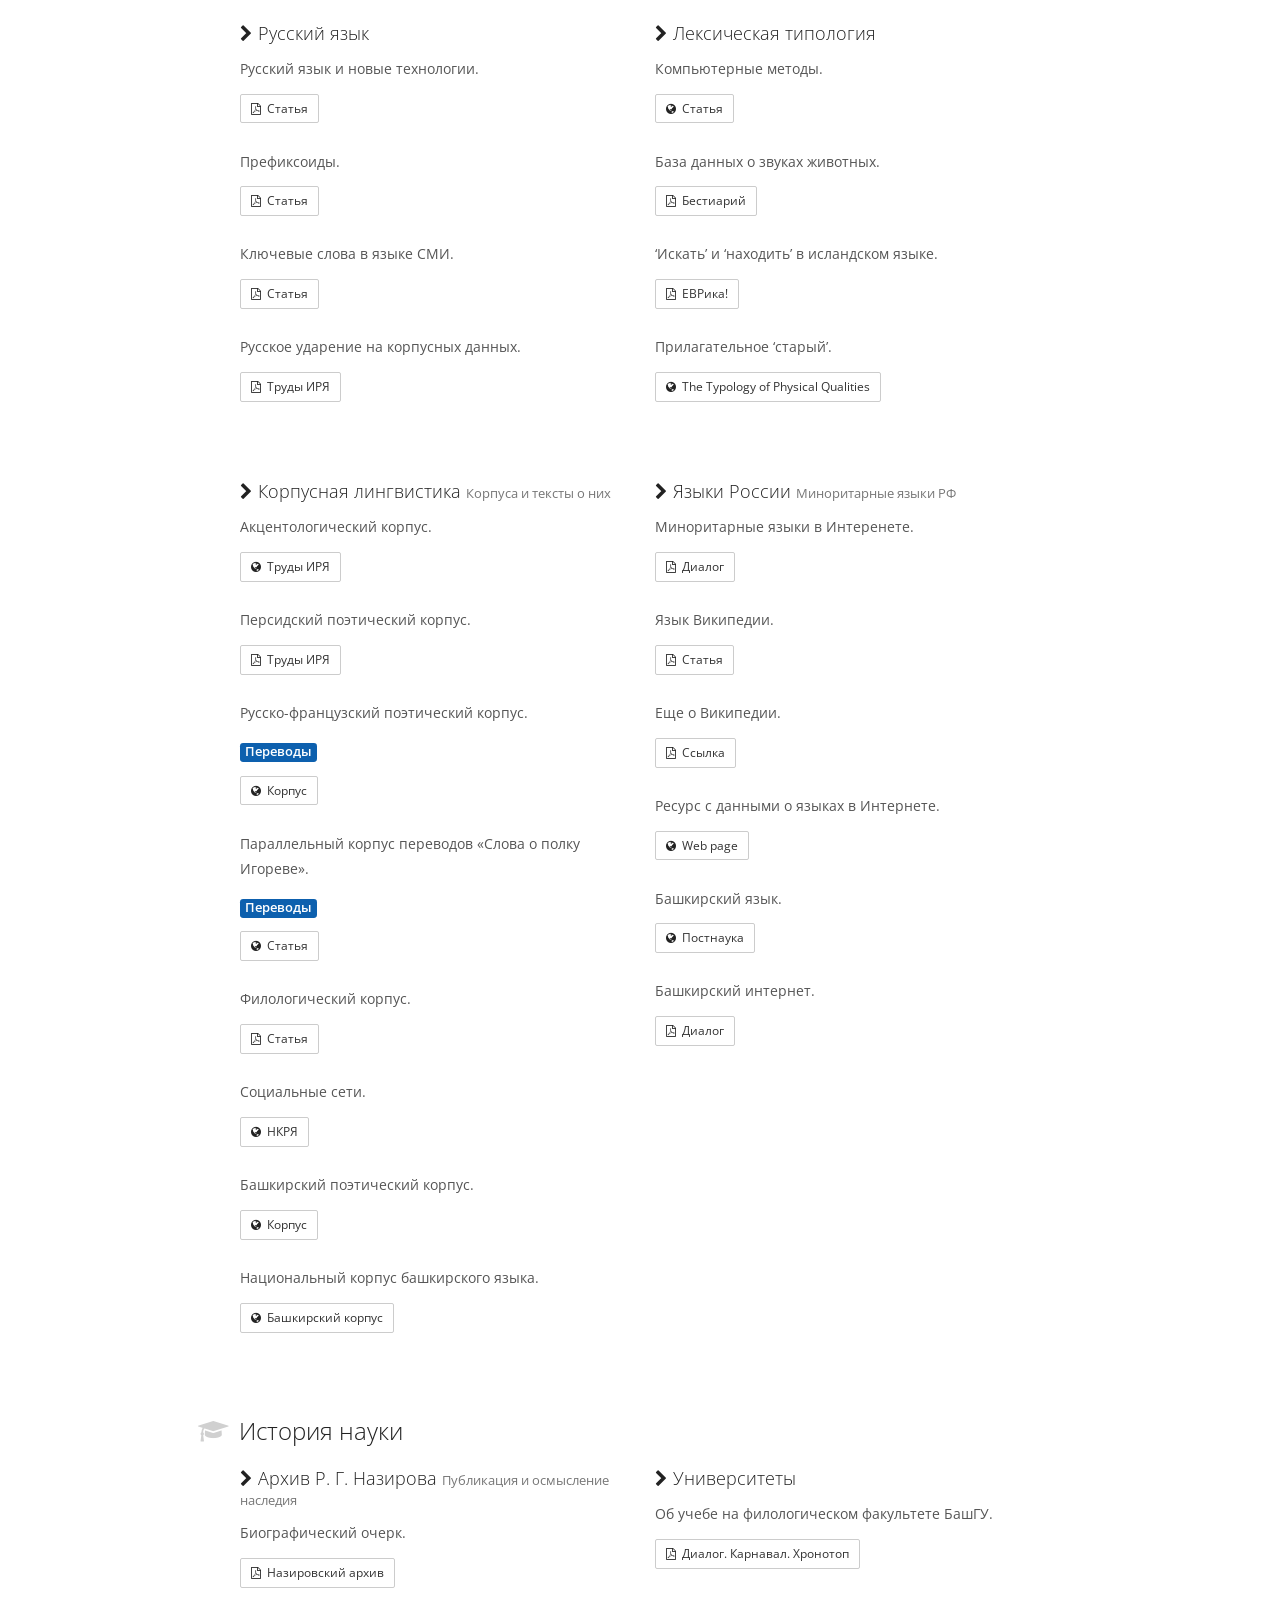
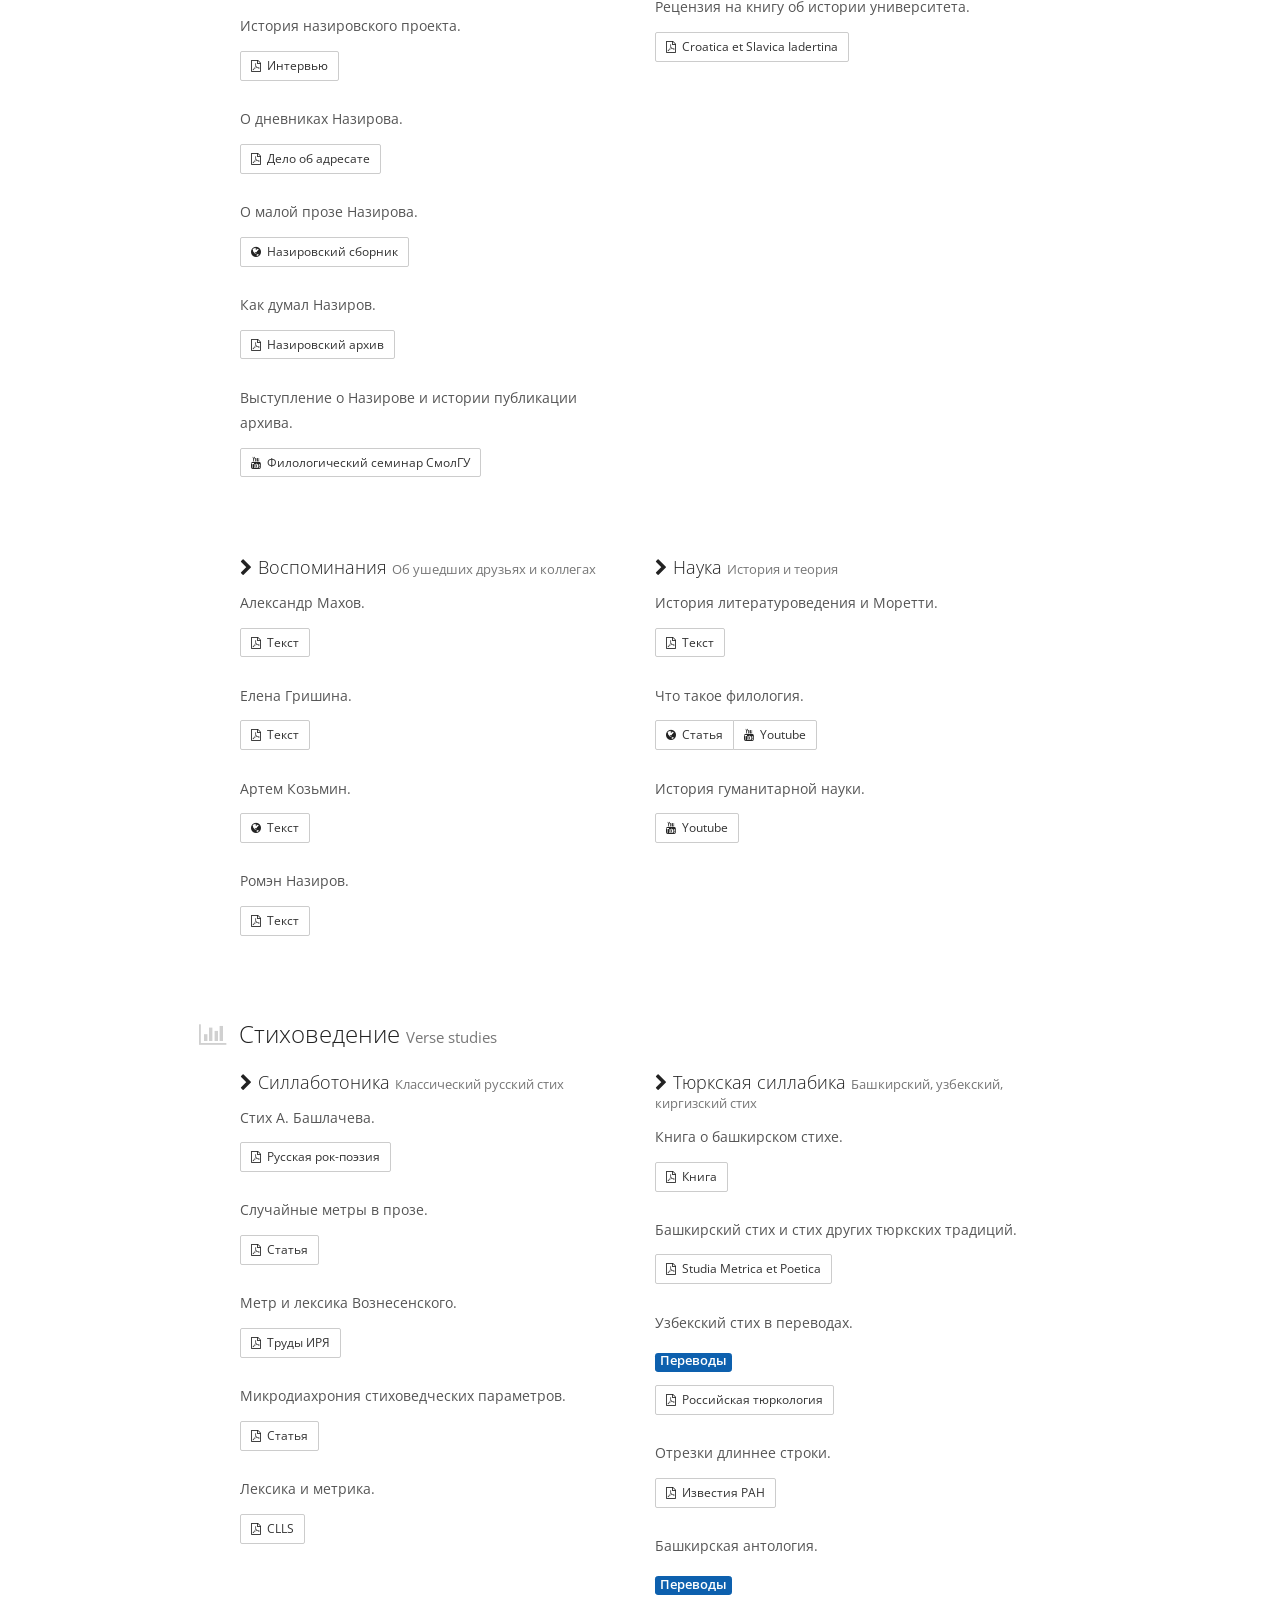
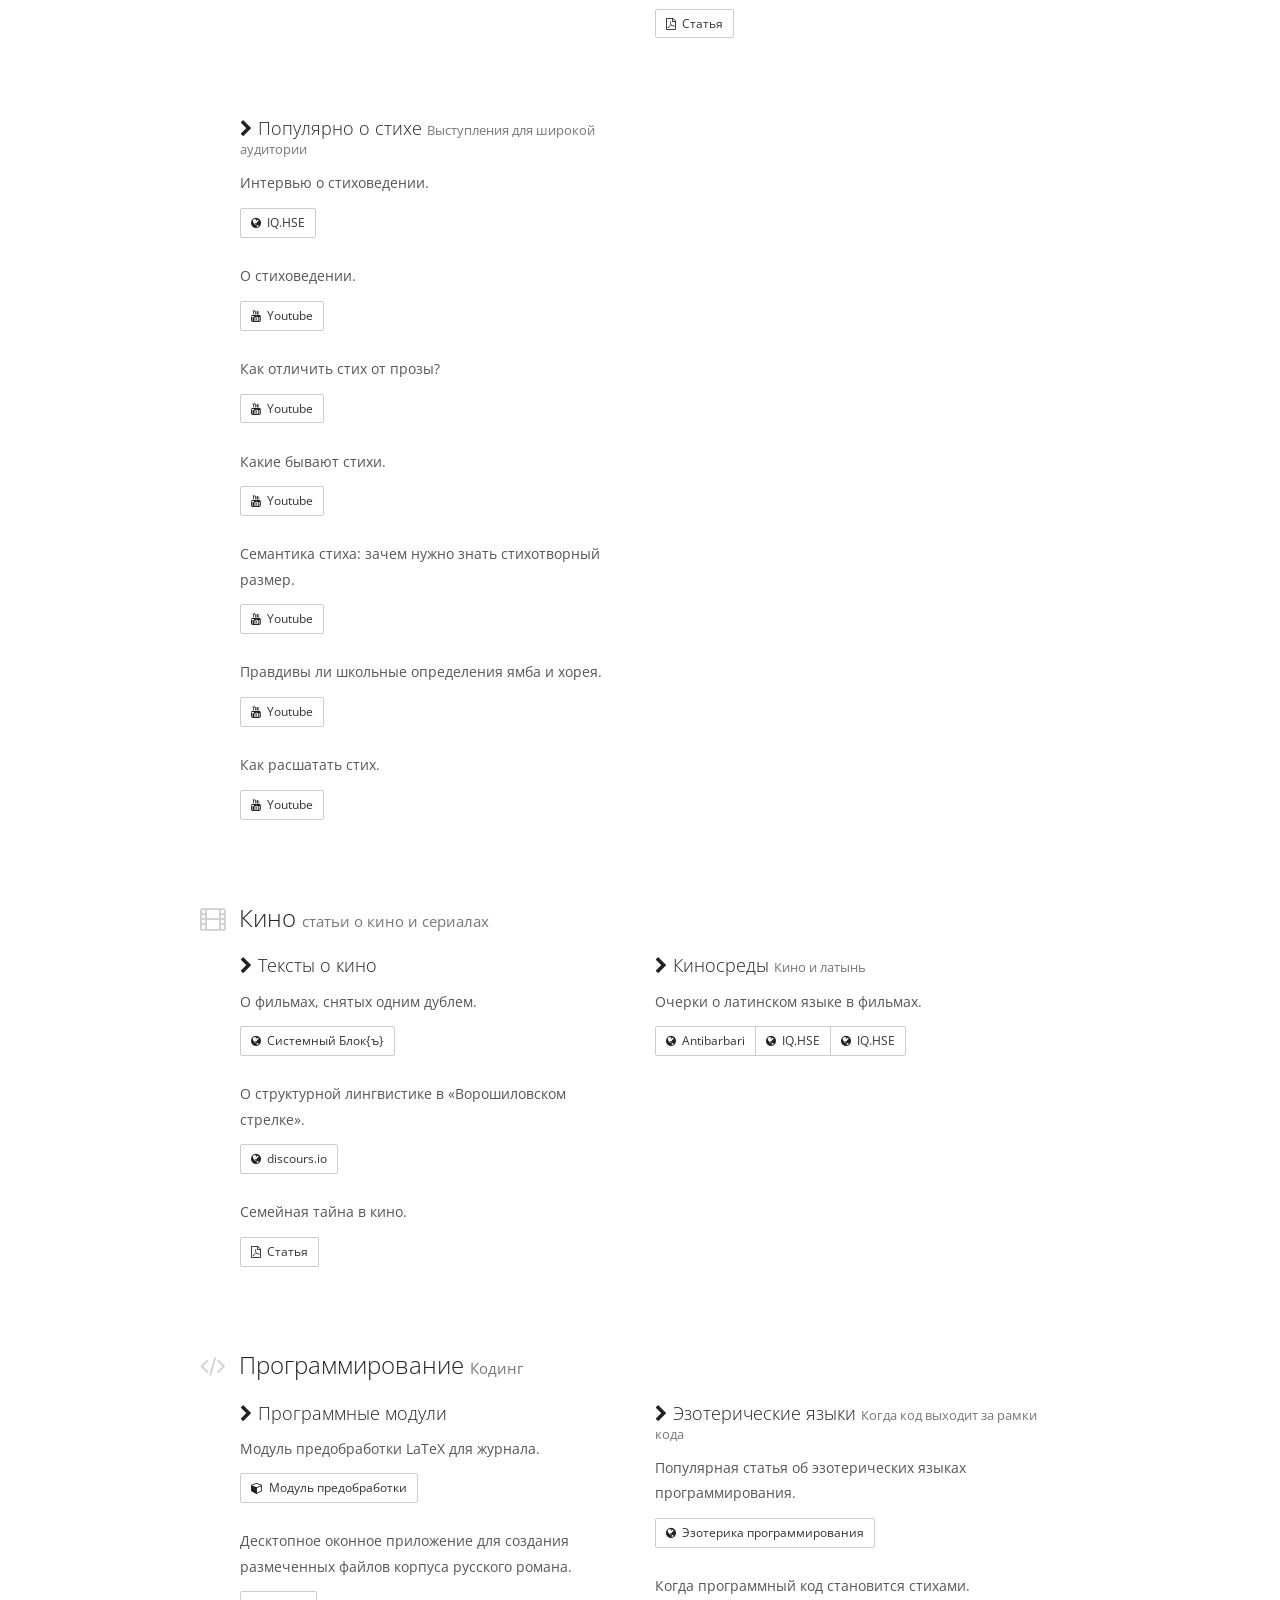
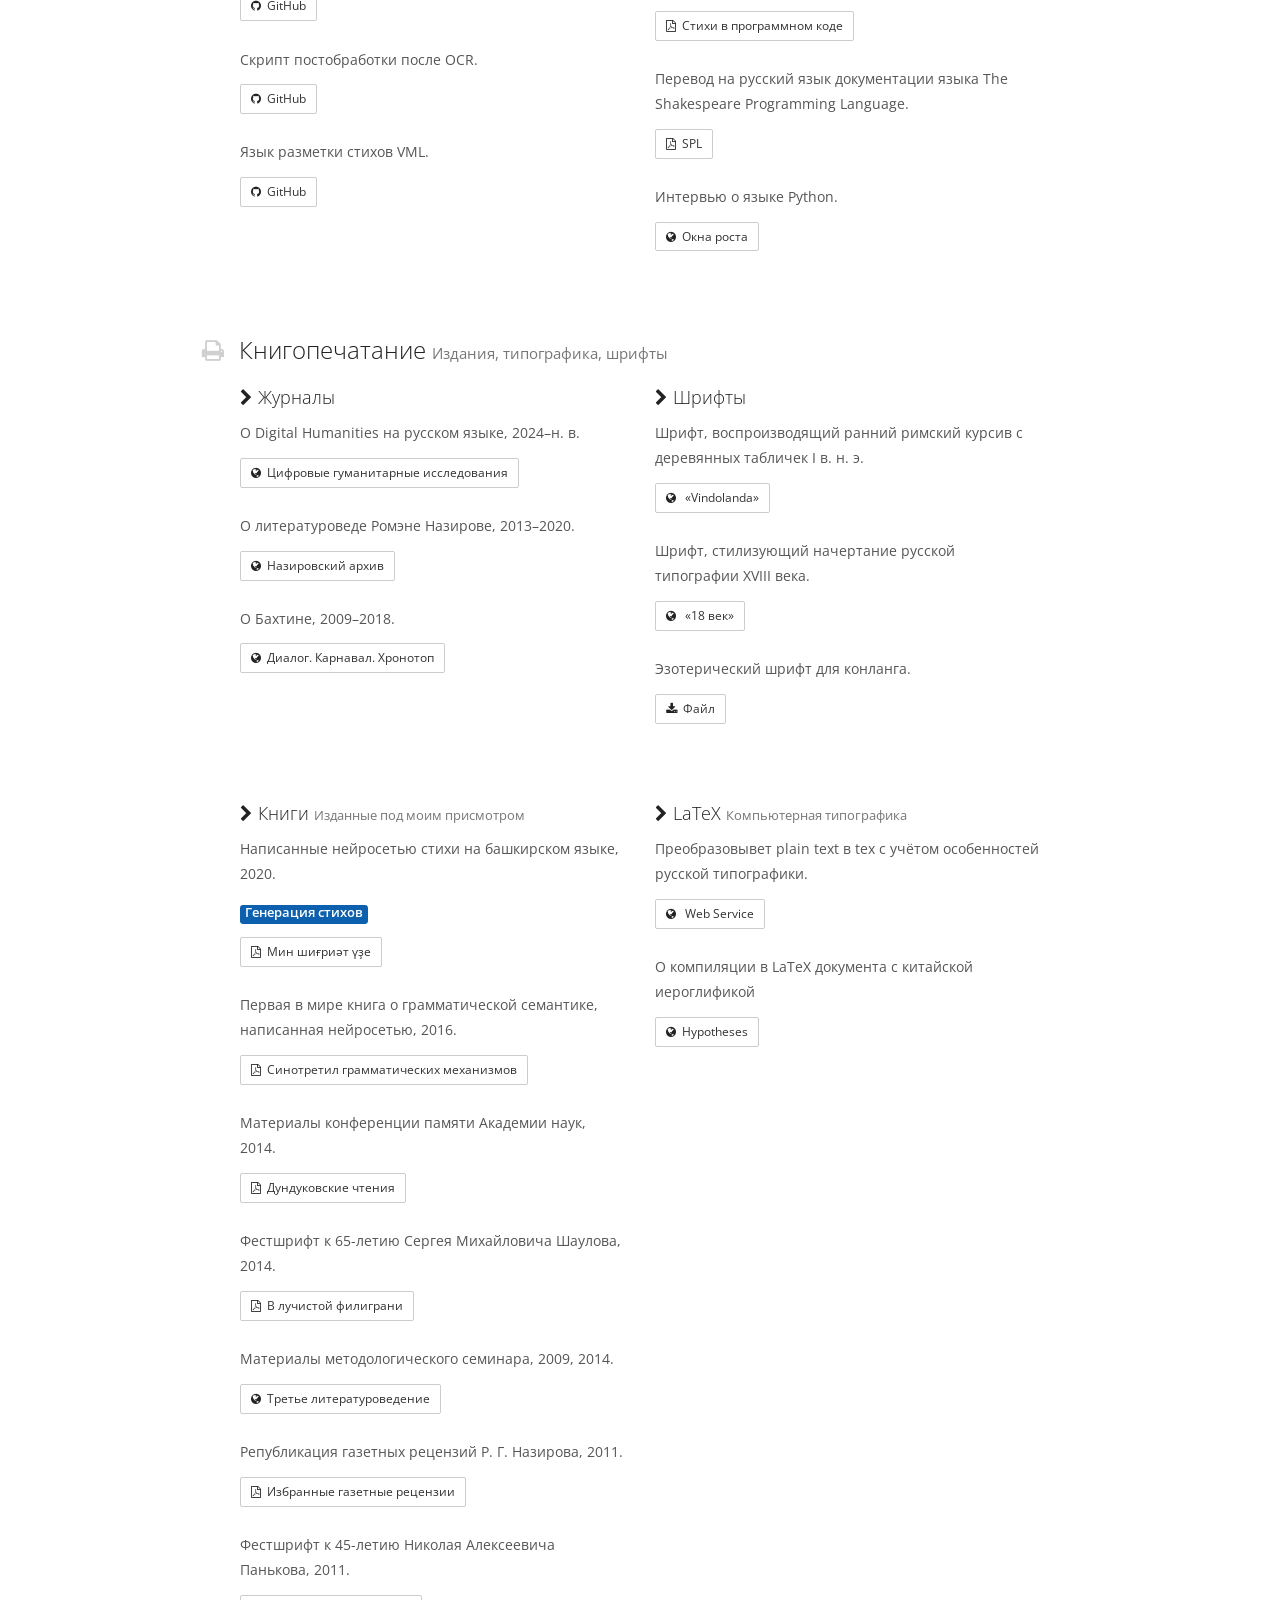
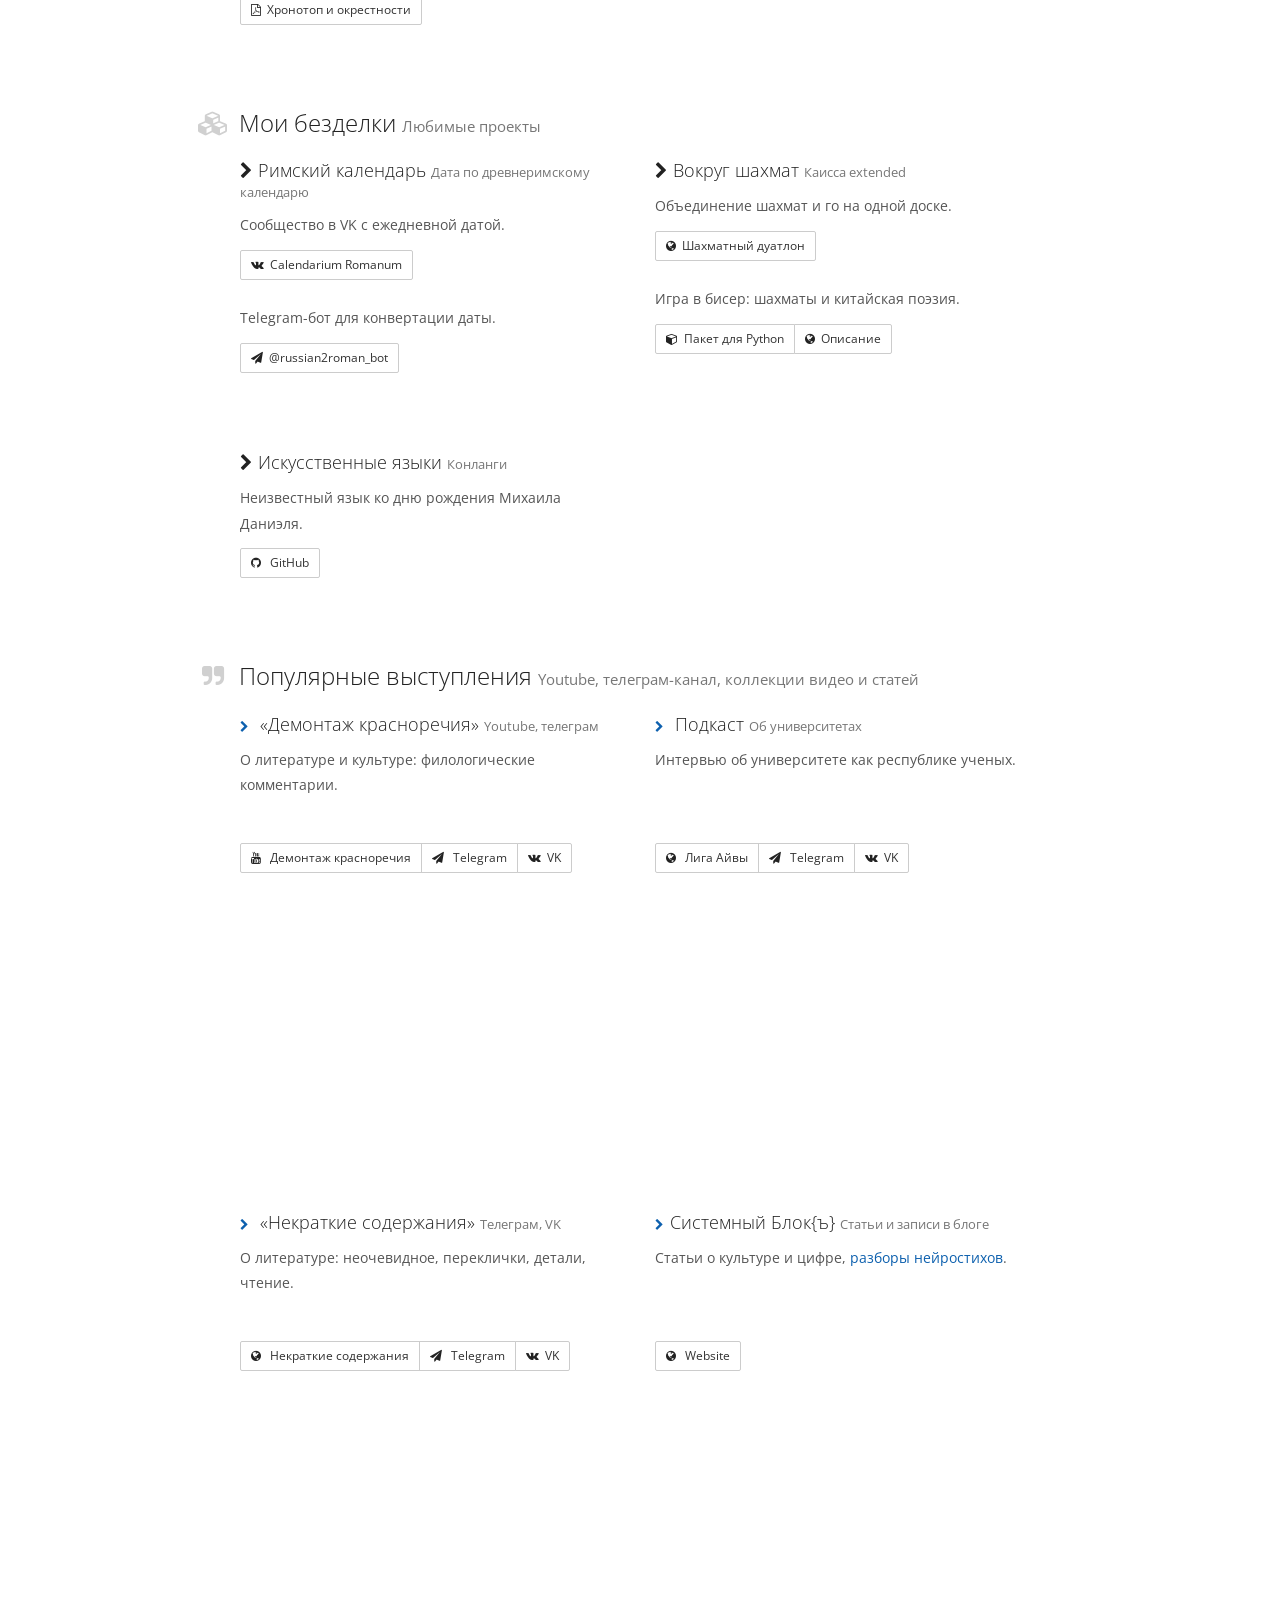
==== commit 4c964f83: "Update index.html" ====
--- a/index.html
+++ b/index.html
@@ -354,11 +354,11 @@
 
 <br/>
 
-<p>Работает ли Delta на средневековых китайских стихах.</p> 
-<footer>
-    <div class="btn-group">
-        <a href="https://arxiv.org/pdf/2407.08099" target="_blank" class="btn btn-default btn-sm">
-            <span class="fa fa-file-pdf-o"></span><span>arXiv</span>
+<p>Русский стилеметрический датасет.</p>
+<footer>
+    <div class="btn-group">
+        <a href="https://github.com/nevmenandr/RSD" target="_blank" class="btn btn-default btn-sm">
+            <span class="fa fa-archive"></span><span>Датасет</span>
         </a>
     </div>
 </footer>
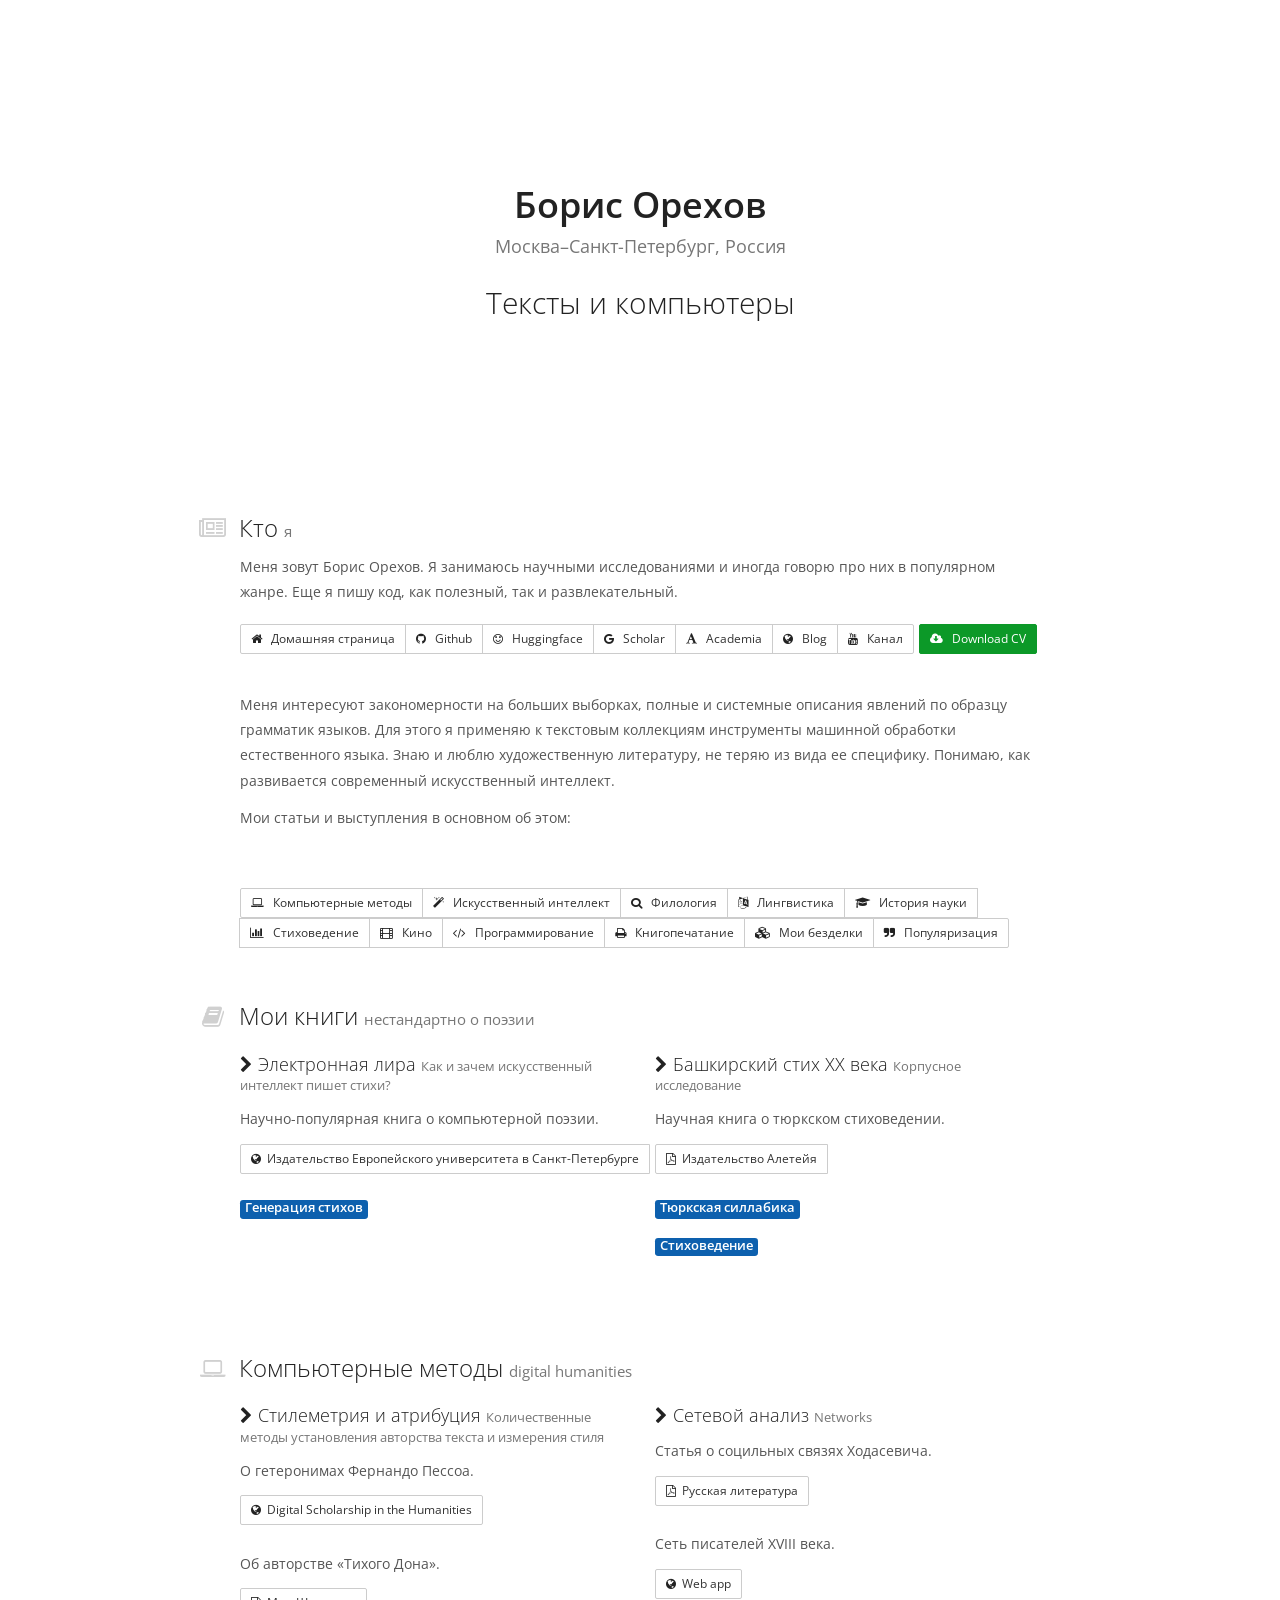
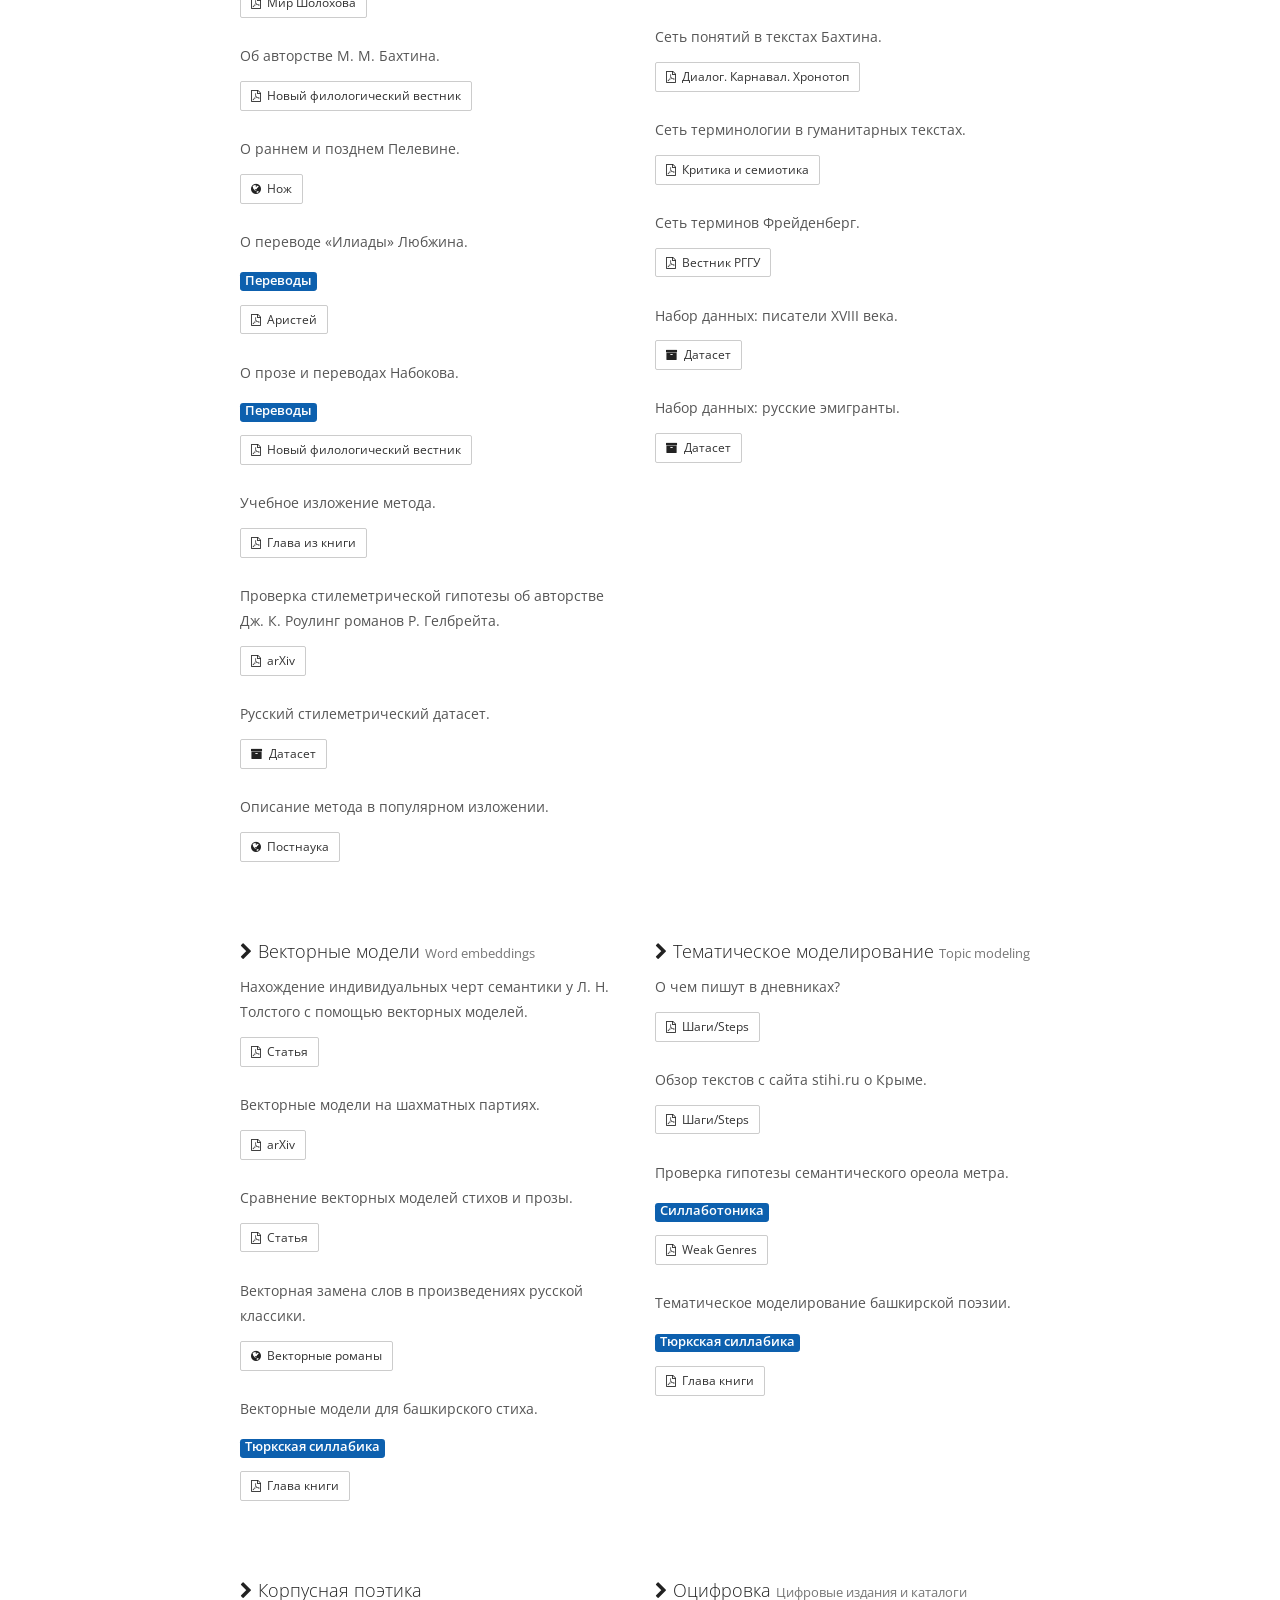
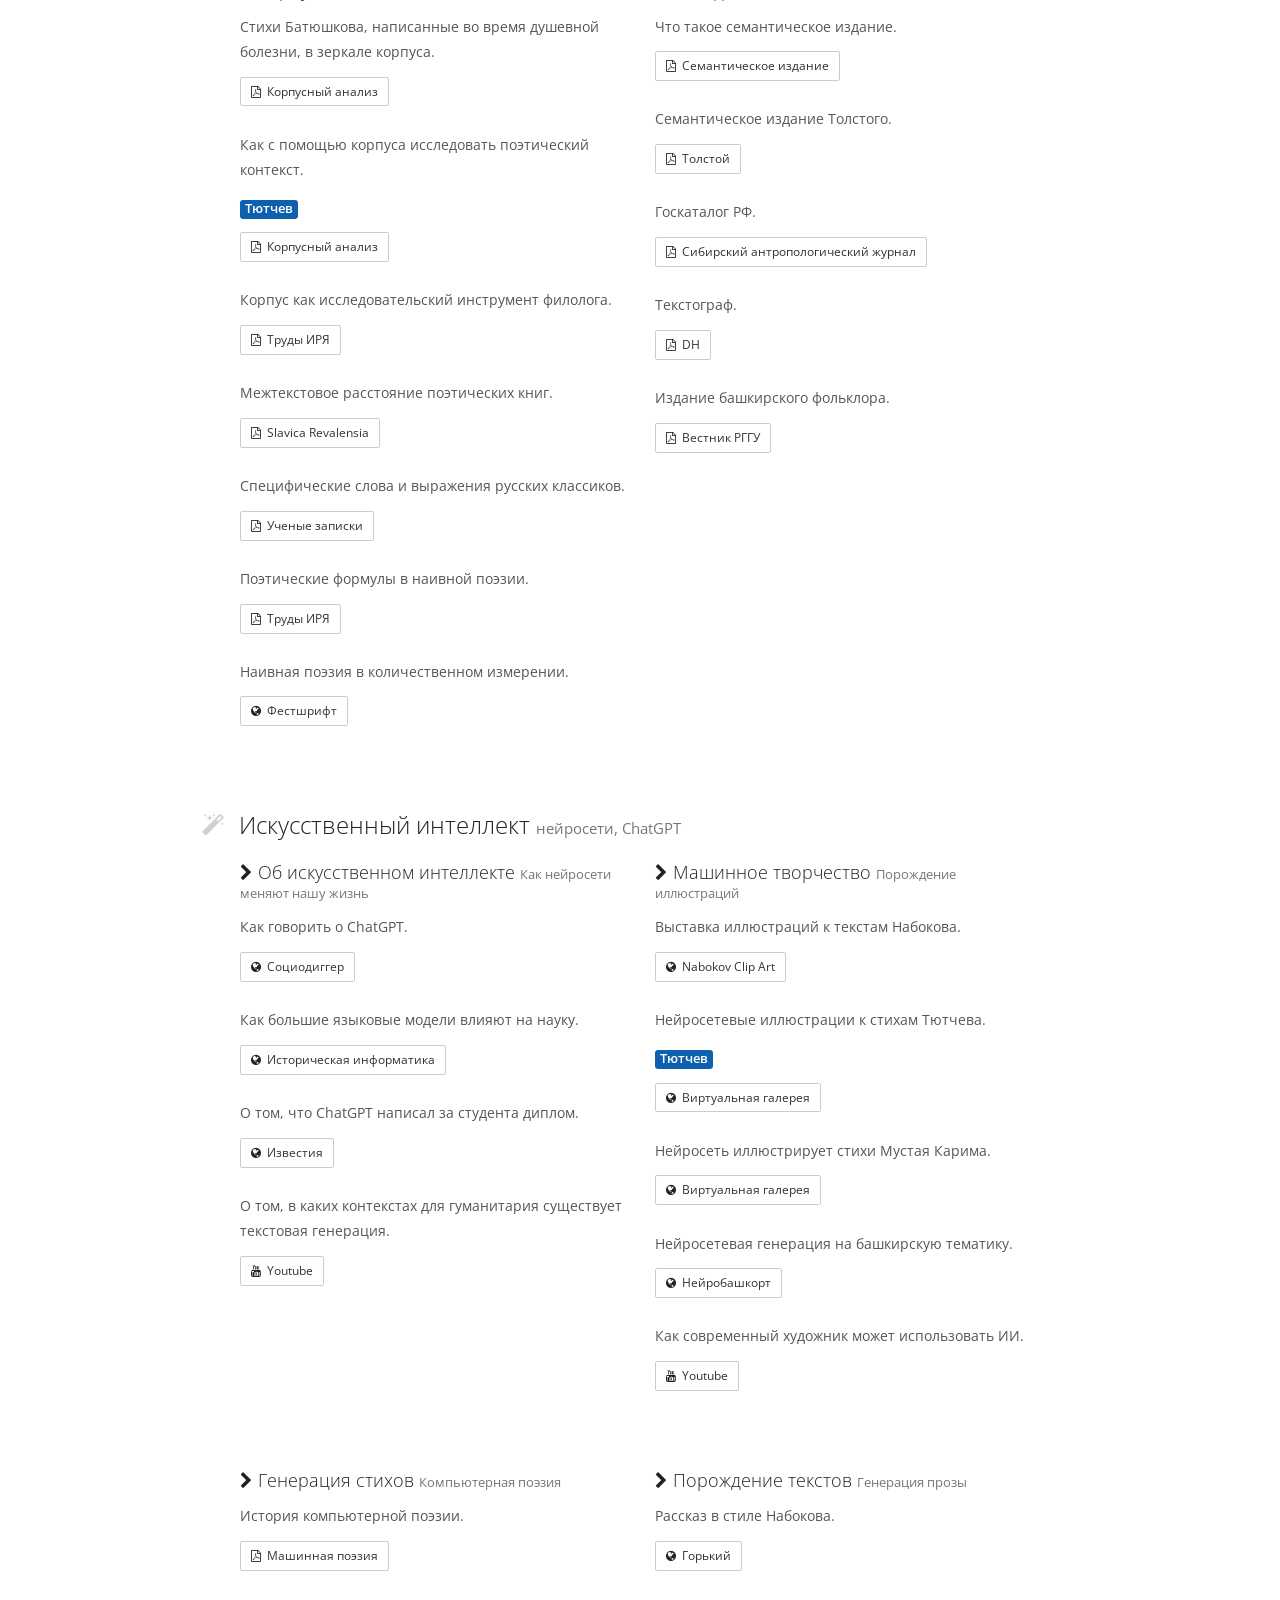
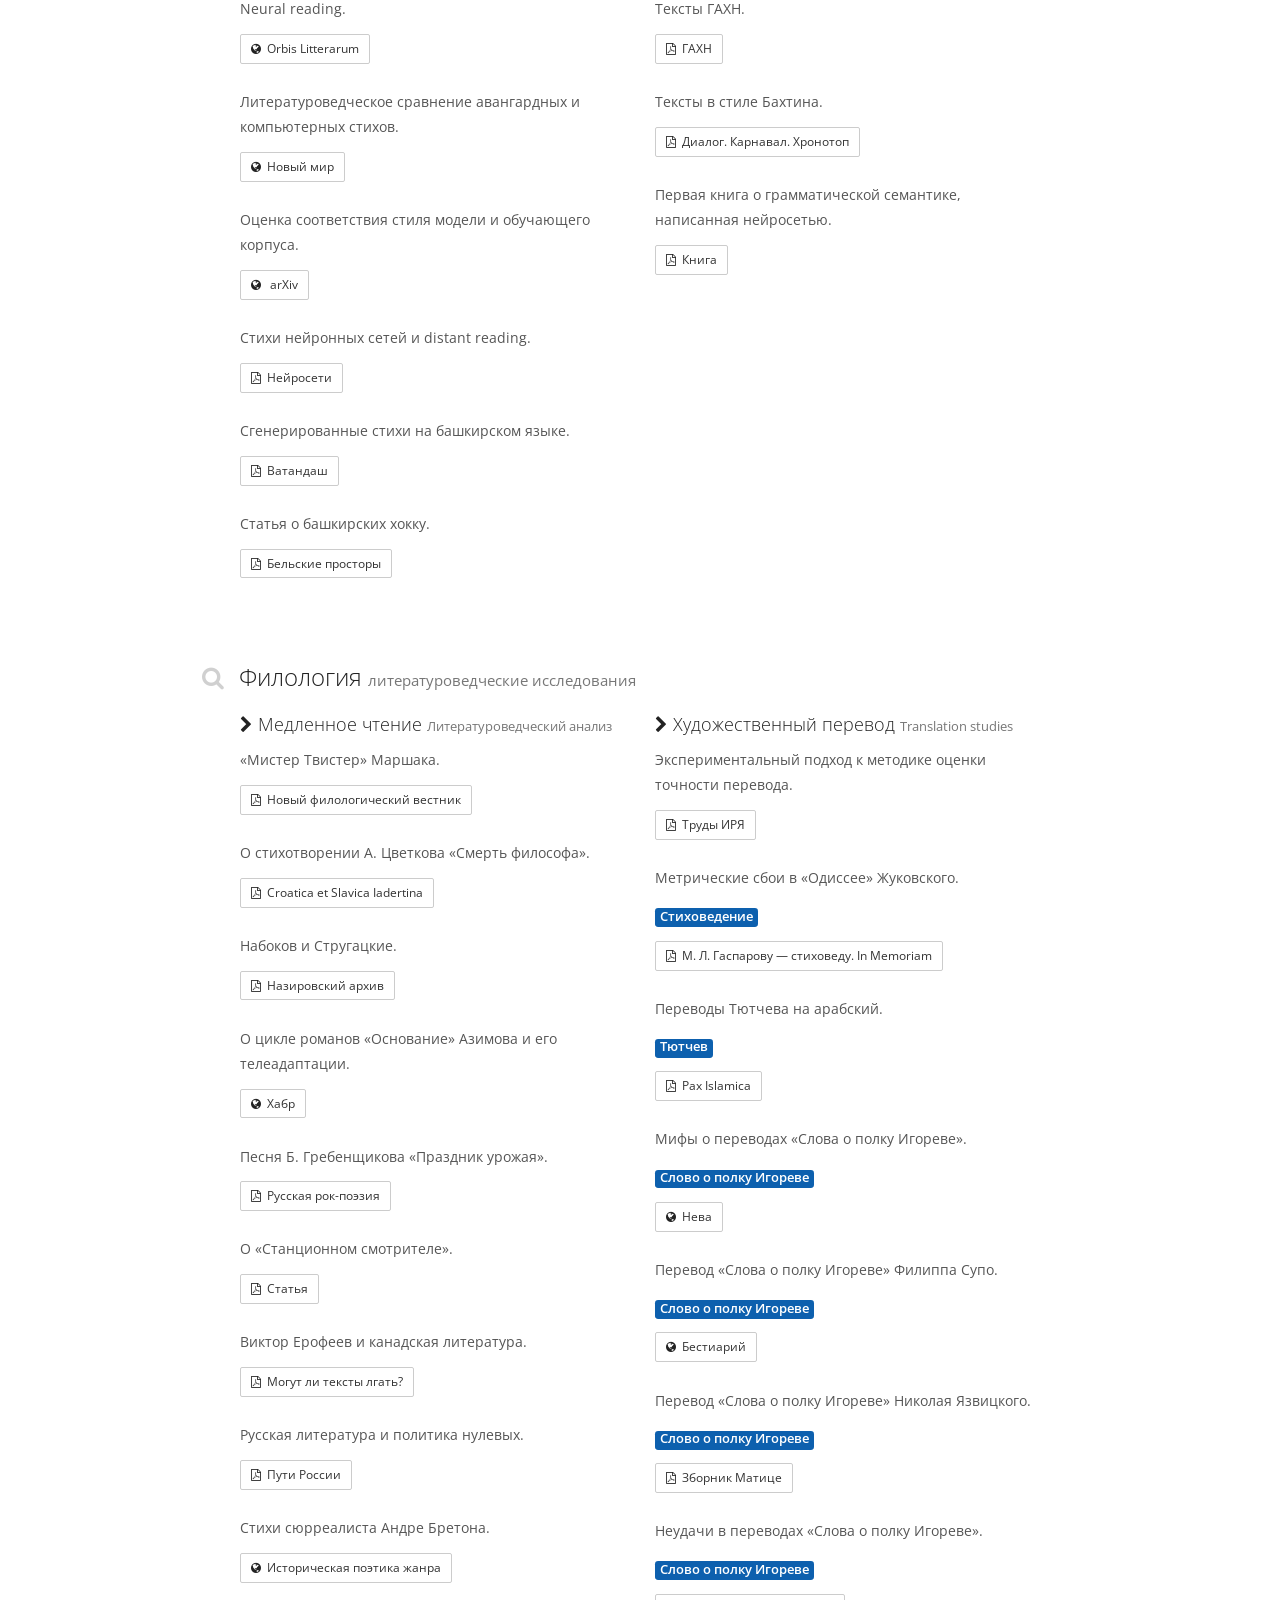
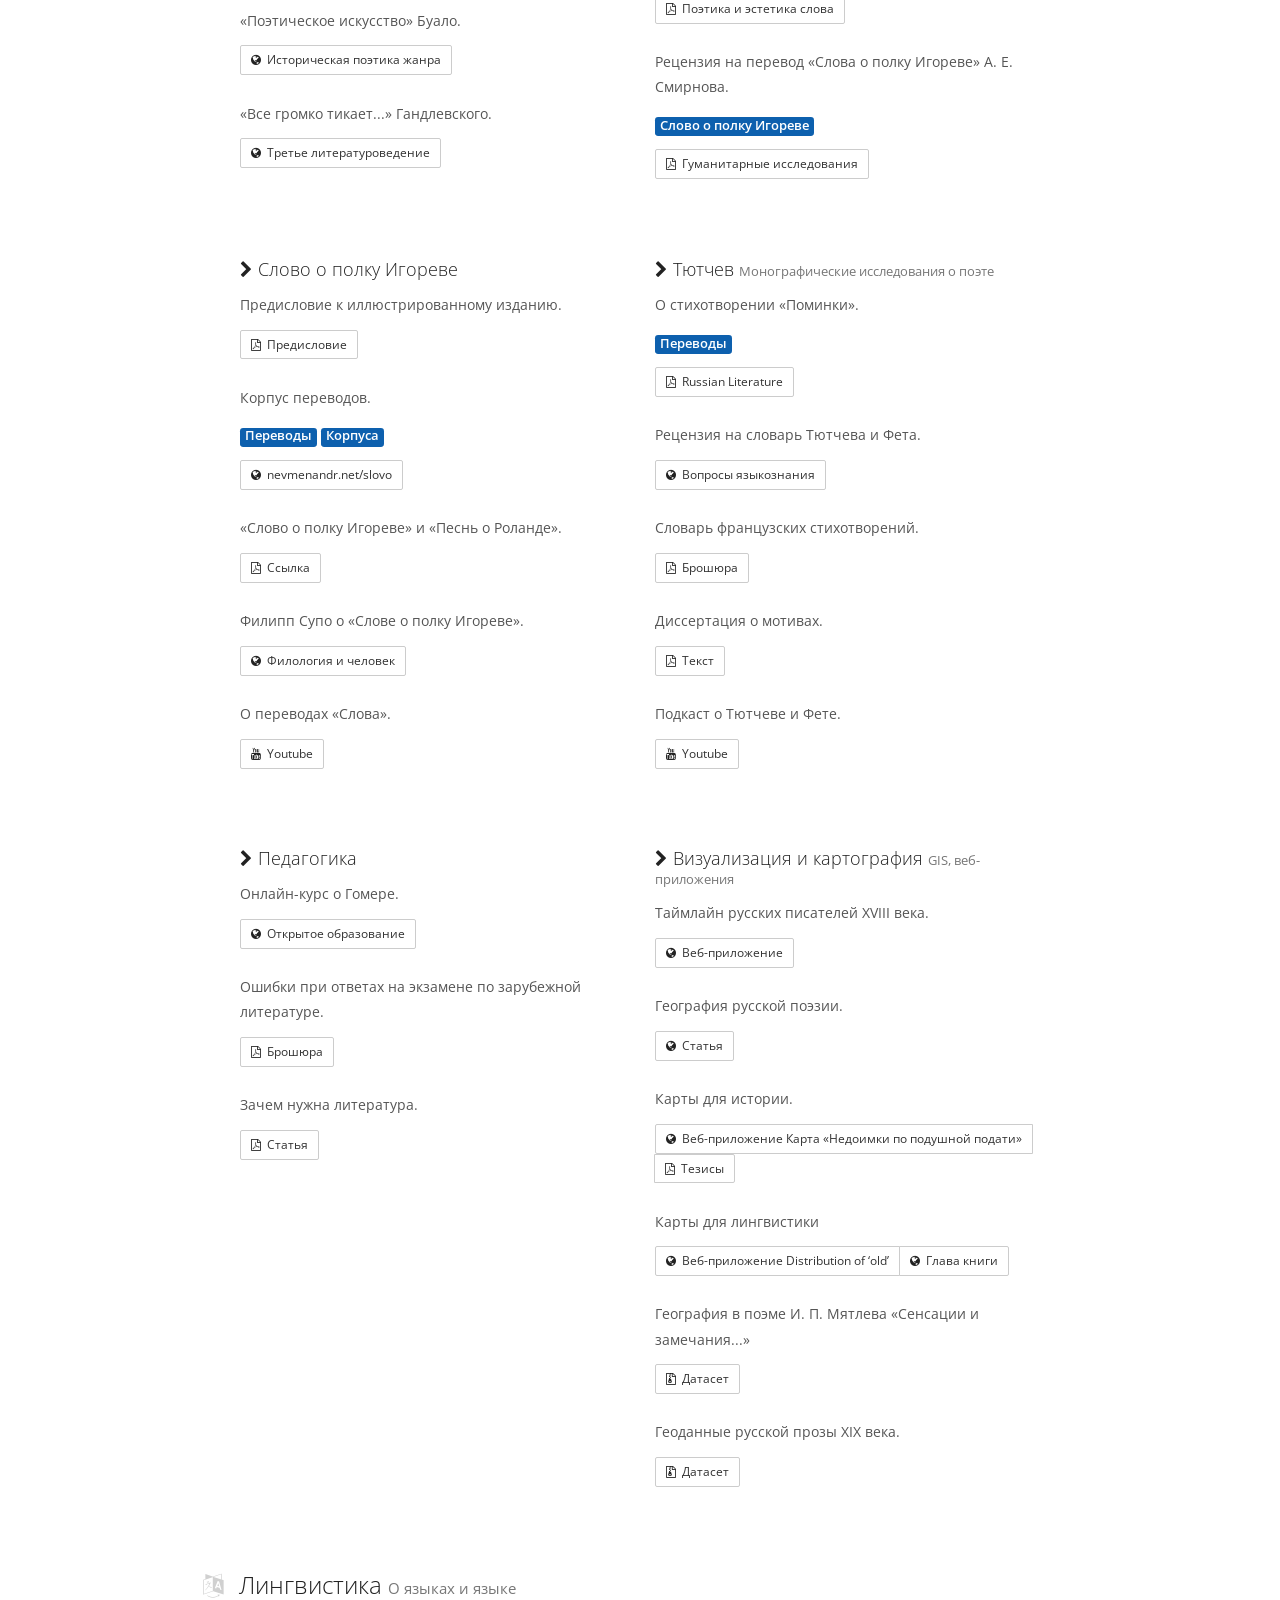
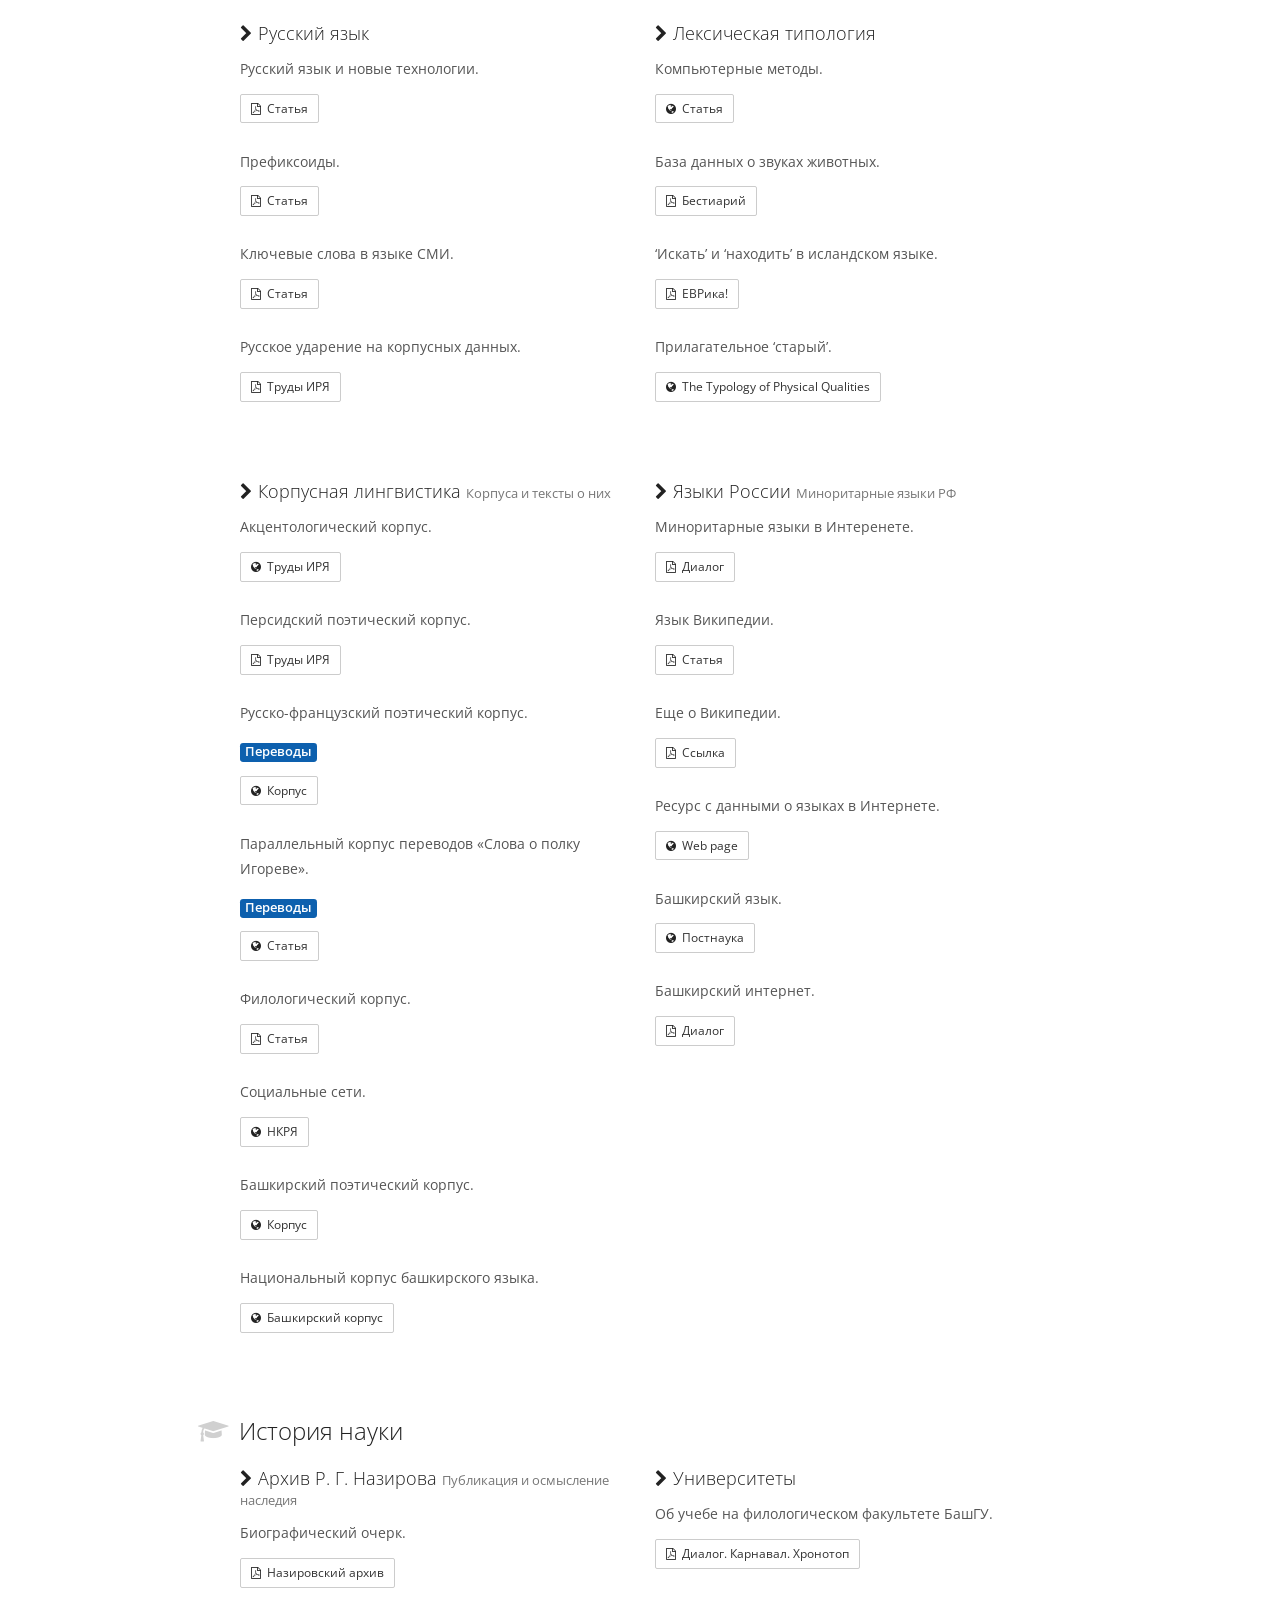
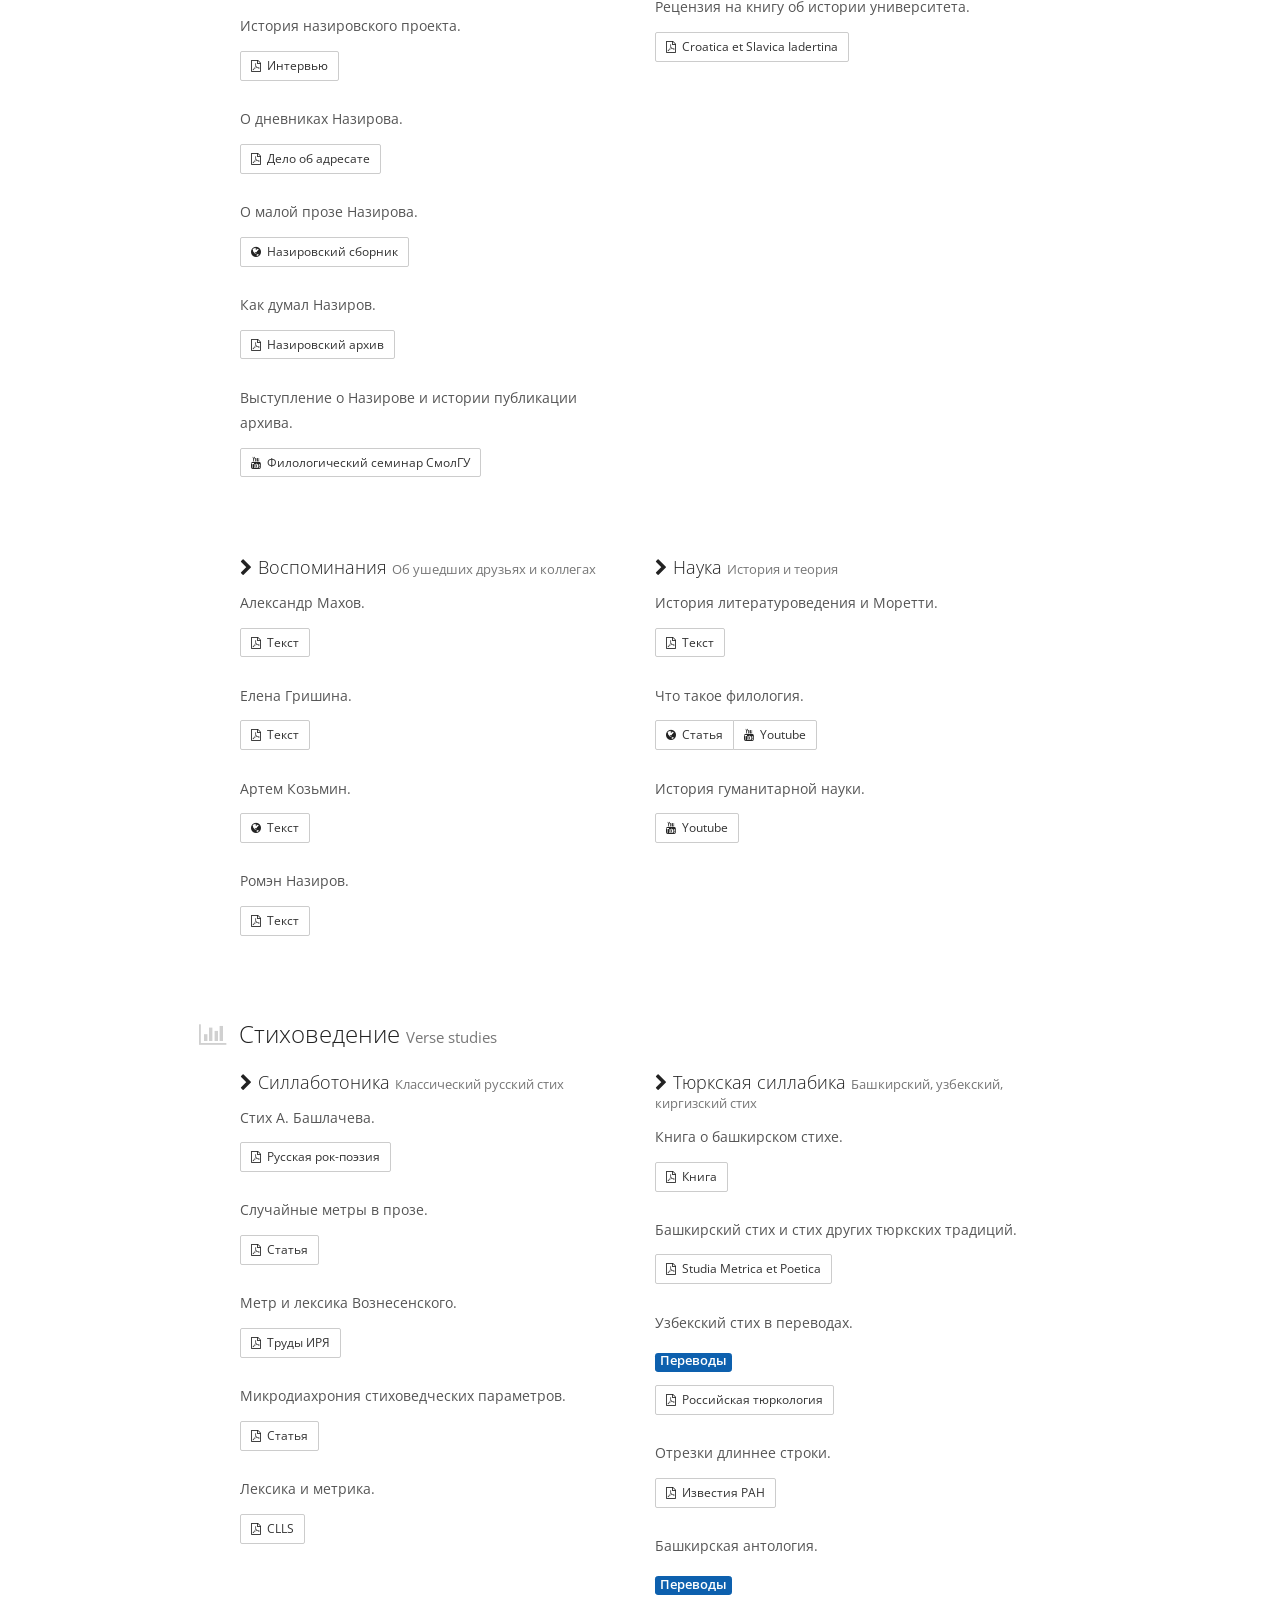
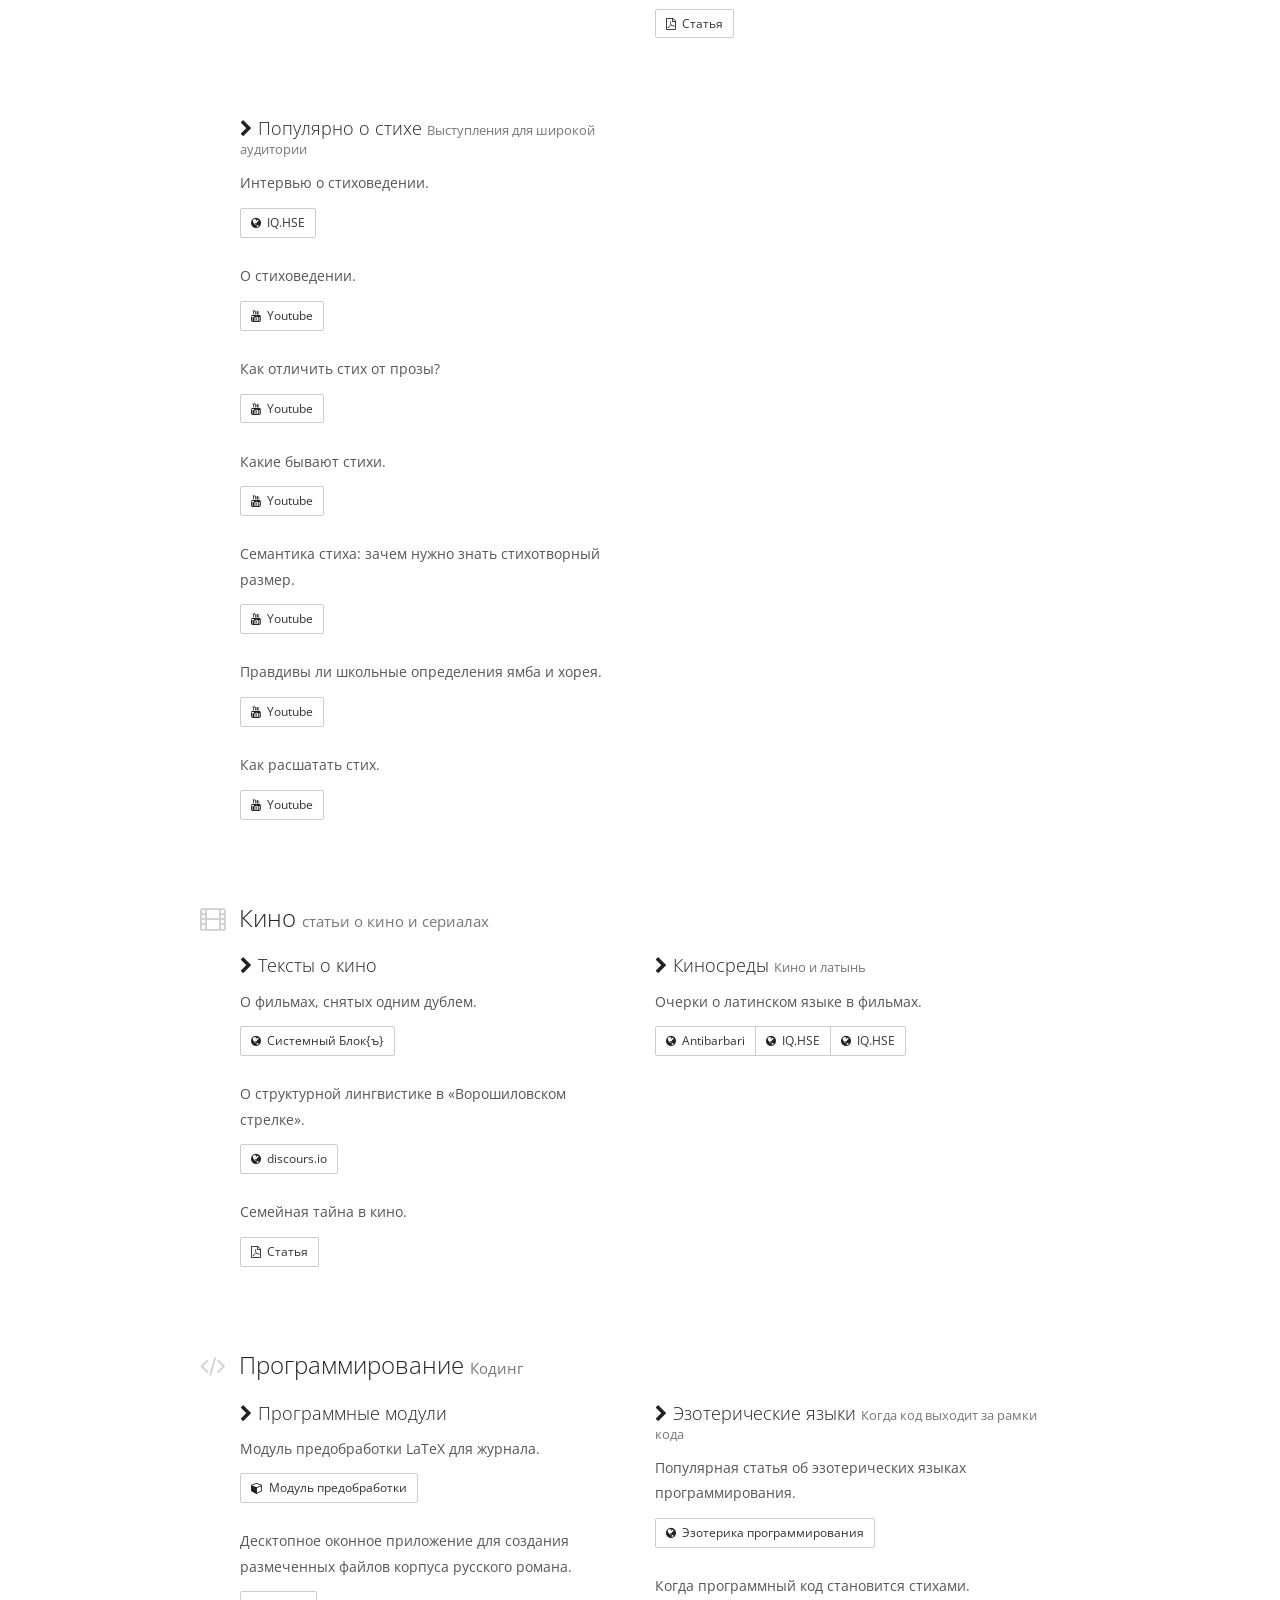
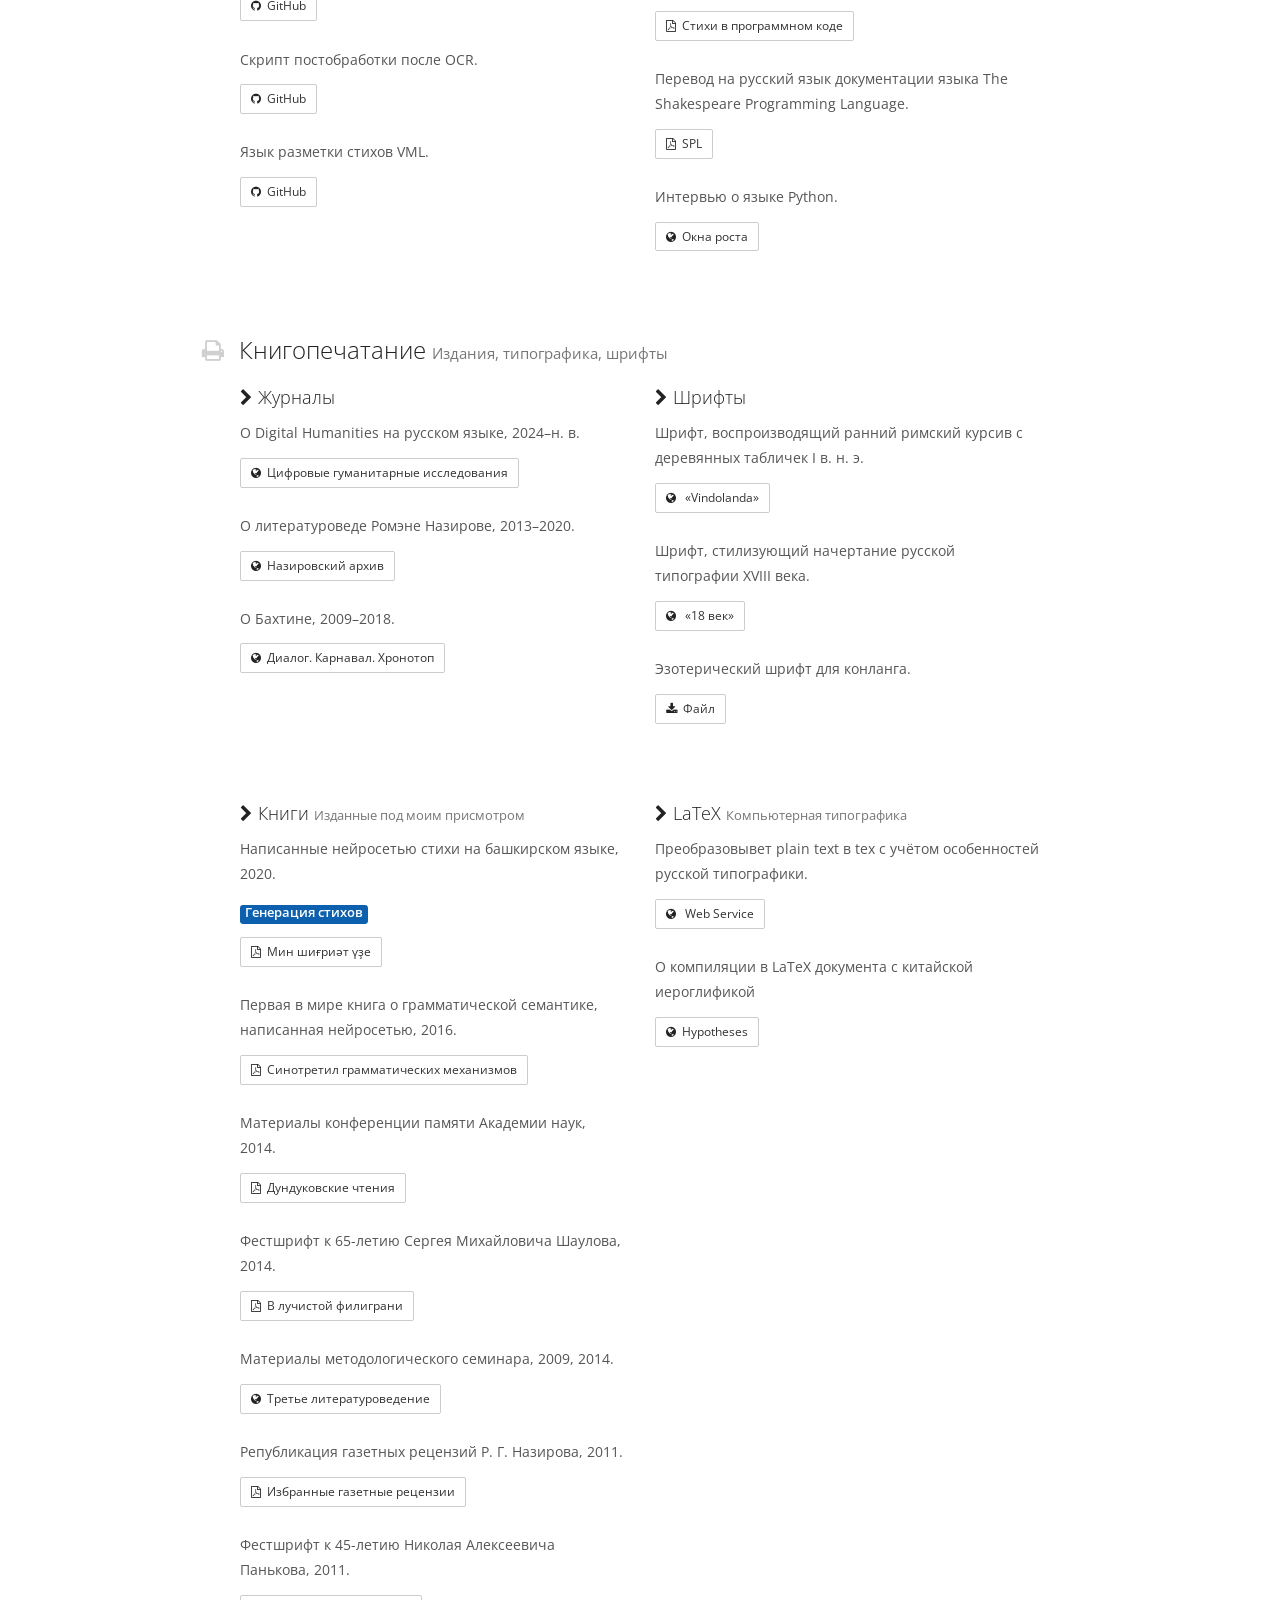
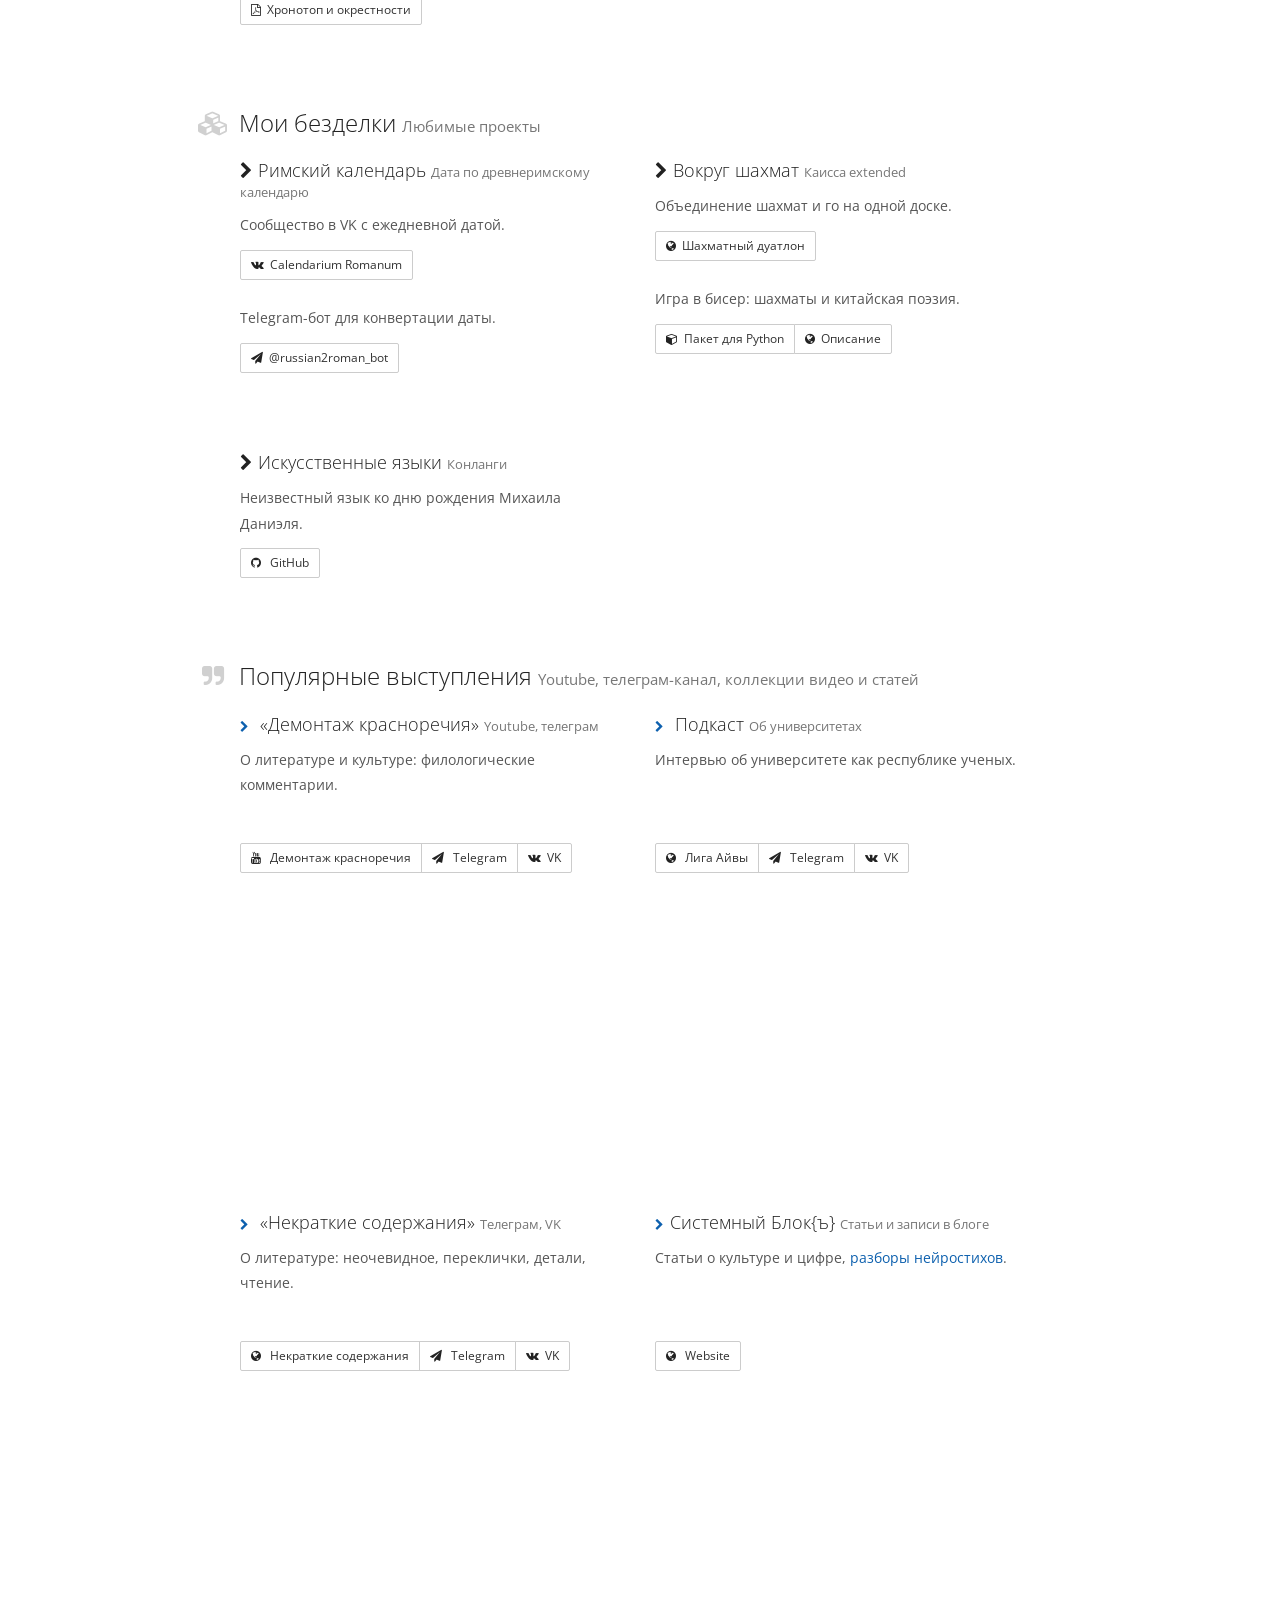
==== commit b4cf514e: "Update index.html" ====
--- a/index.html
+++ b/index.html
@@ -553,6 +553,17 @@
 </h4>
 </header>
 
+<p>О чем пишут в дневниках?</p>
+<footer>
+    <div class="btn-group">
+        <a href="https://nevmenandr.github.io/portfolio/assets/pdf/shagi-prozhito.pdf" target="_blank" class="btn btn-default btn-sm">
+            <span class="fa fa-file-pdf-o"></span><span>Шаги/Steps</span>
+        </a>
+    </div>
+</footer>
+
+<br/>
+    
 <p>Обзор текстов с сайта stihi.ru о Крыме.</p>
 <footer>
     <div class="btn-group">
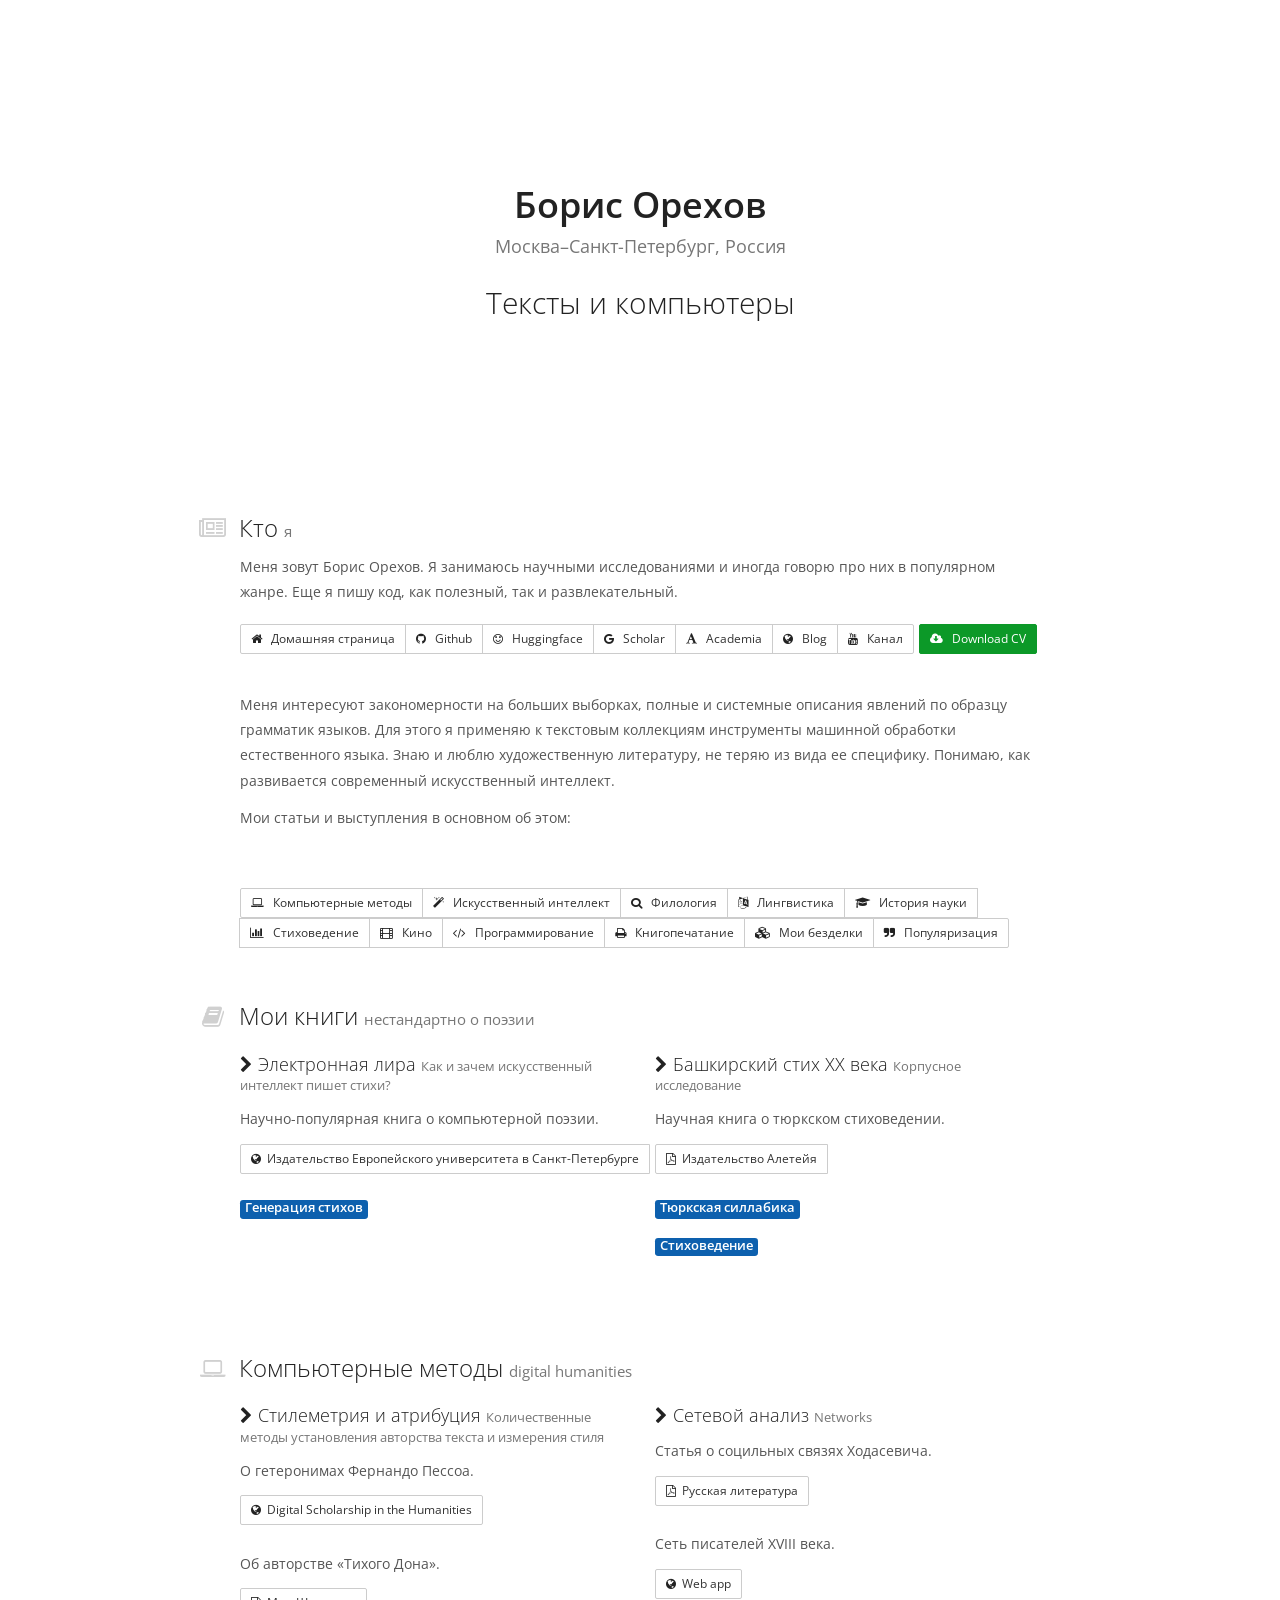
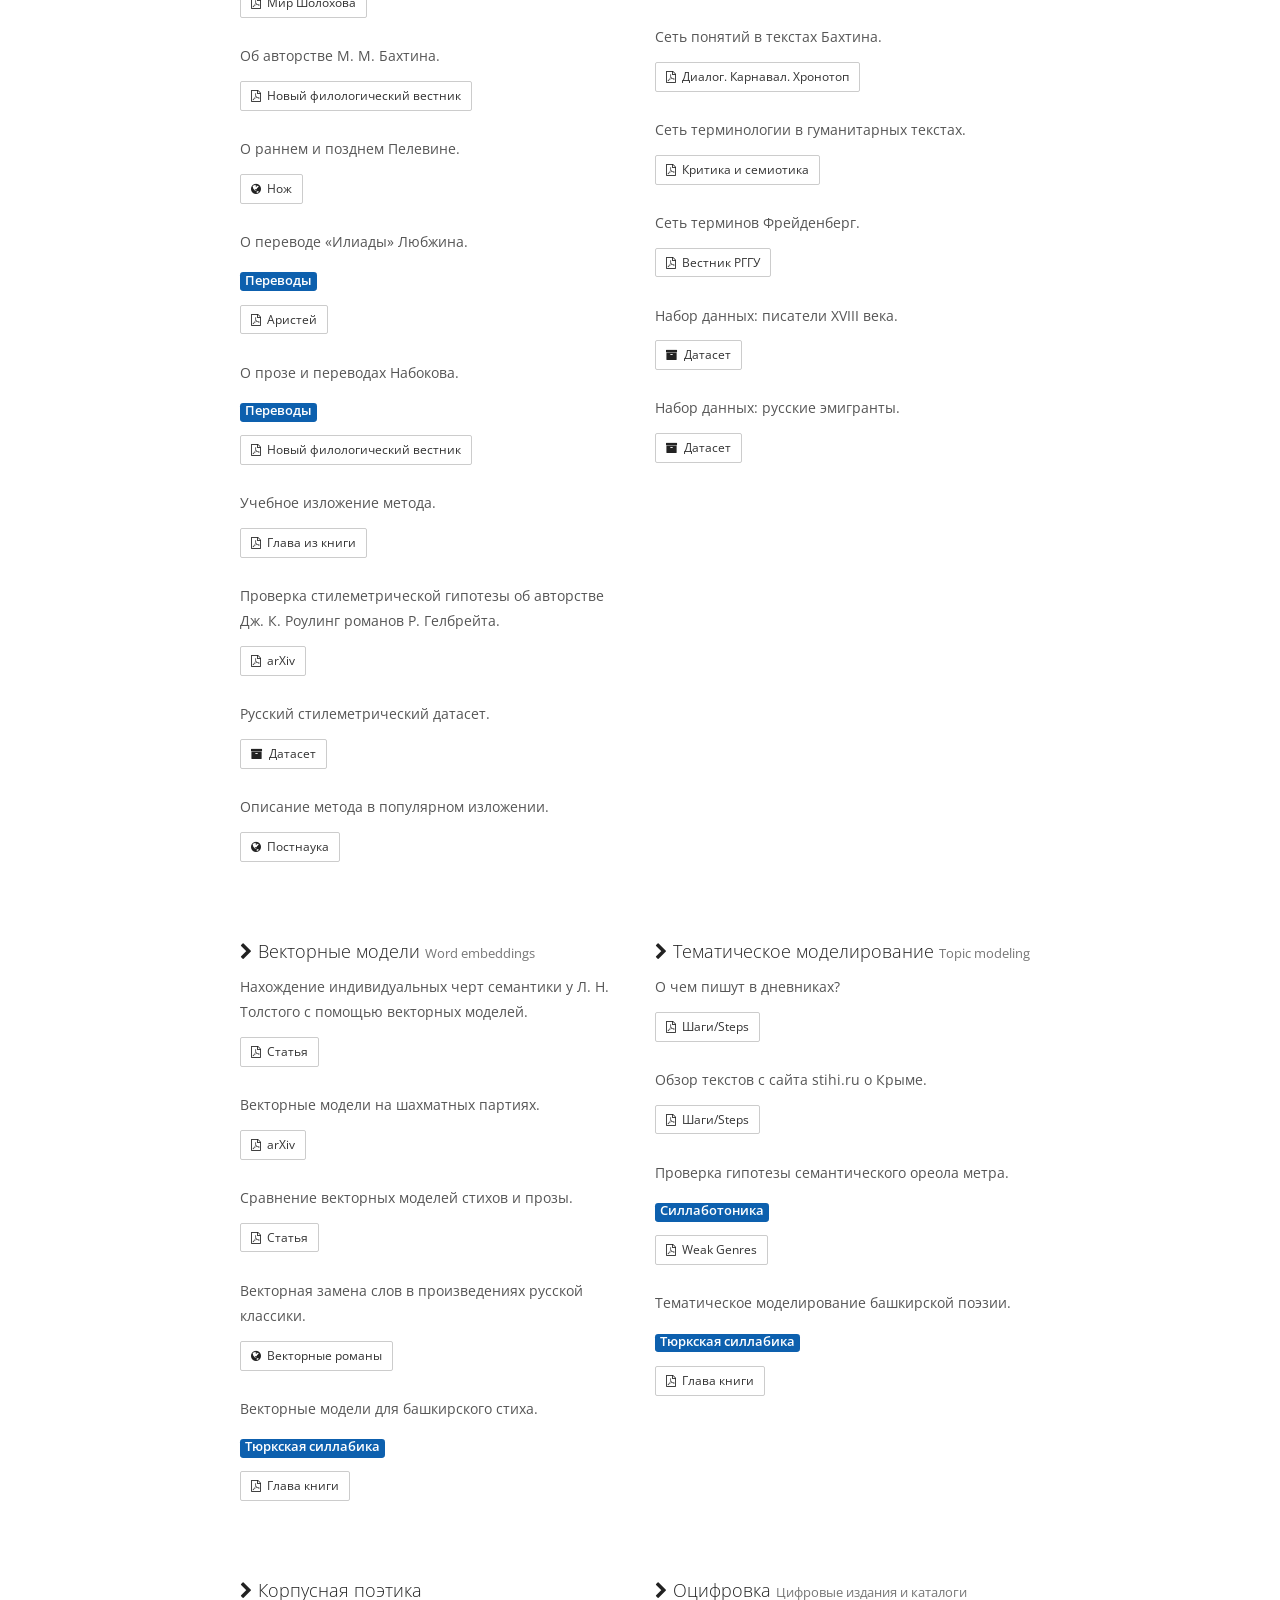
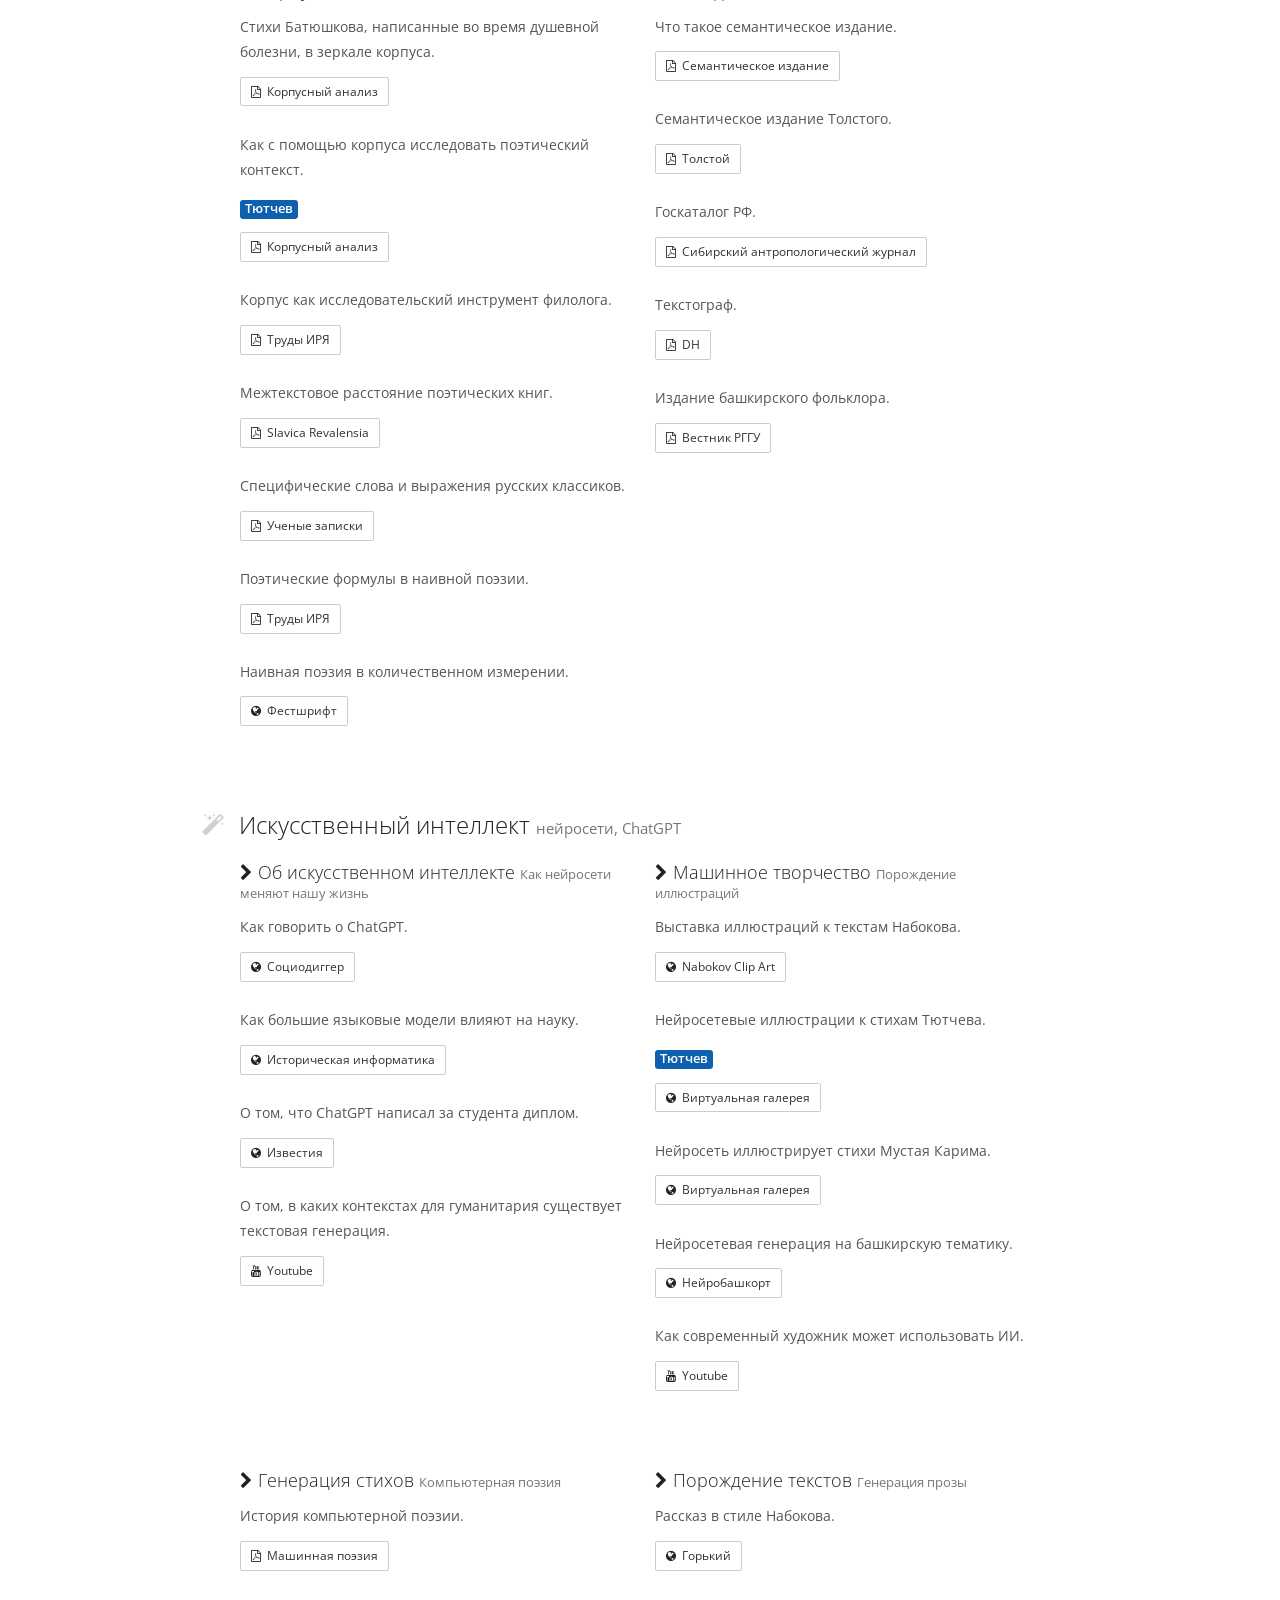
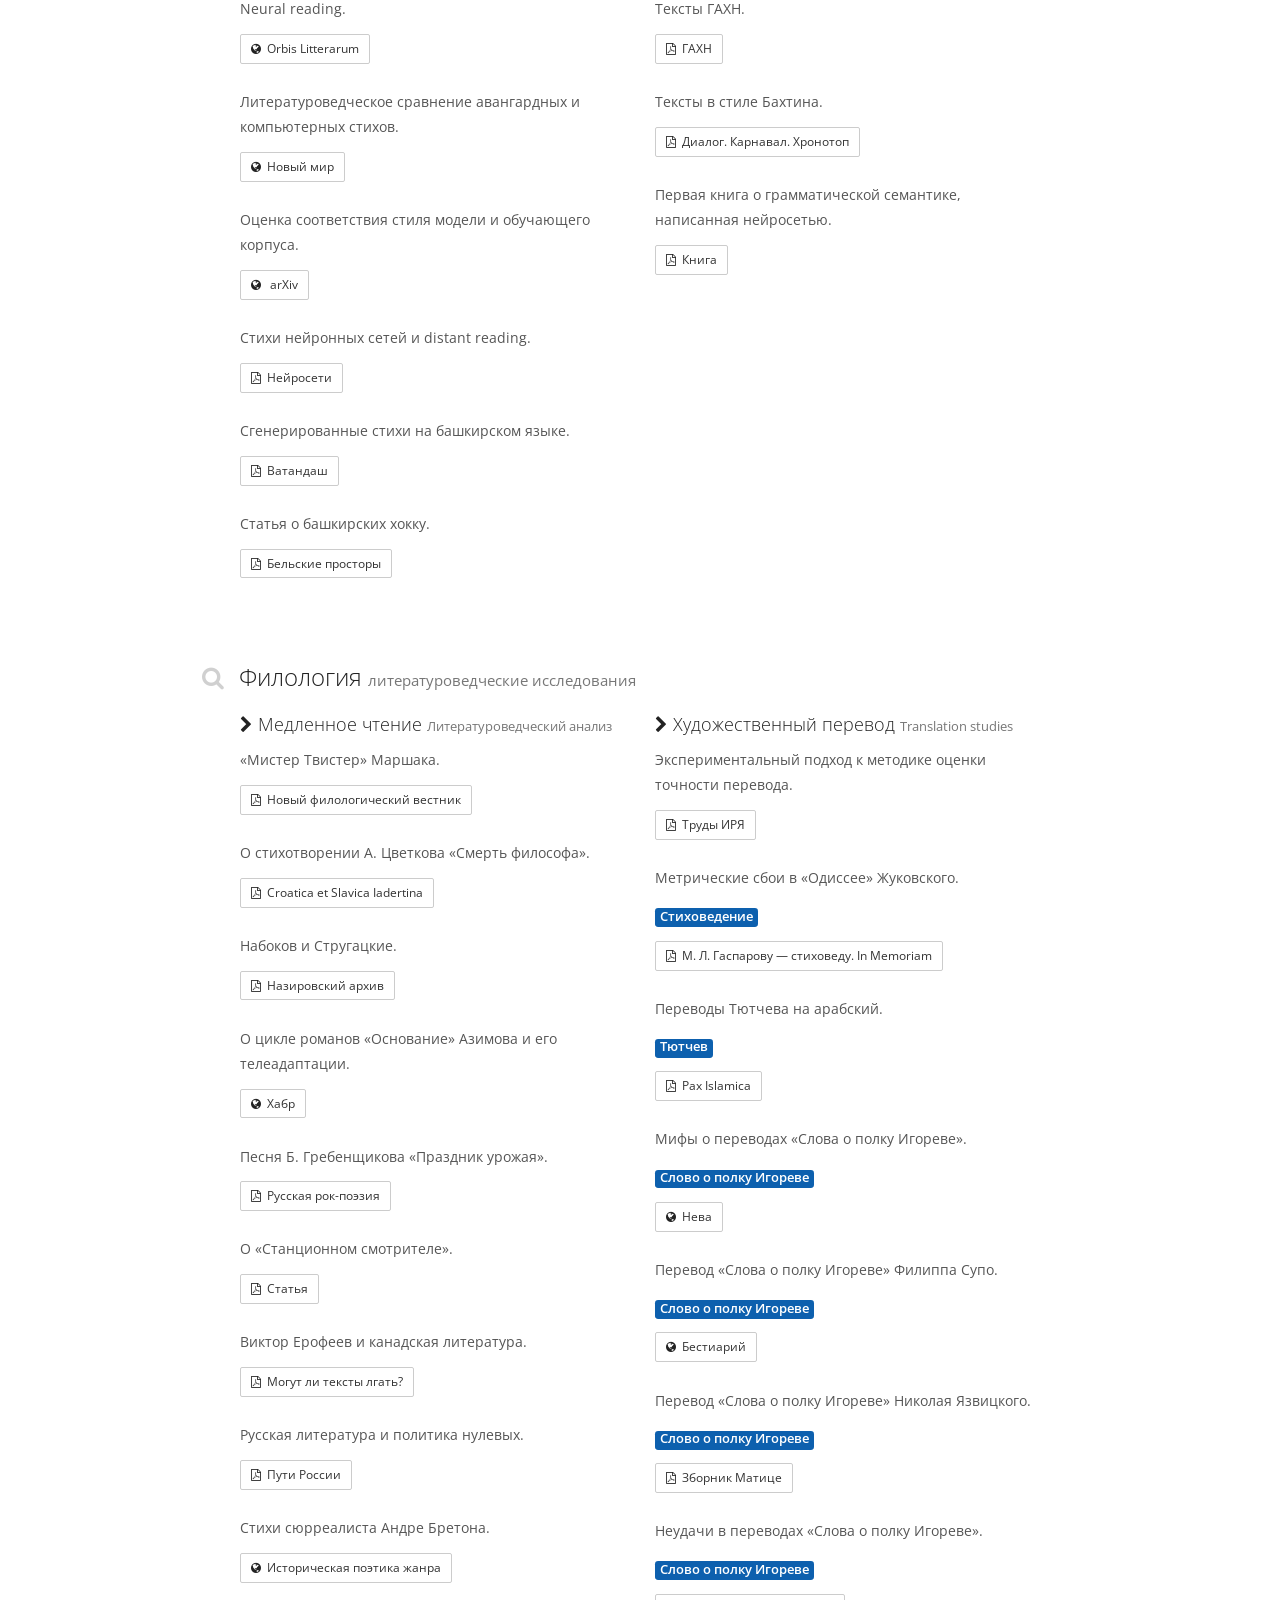
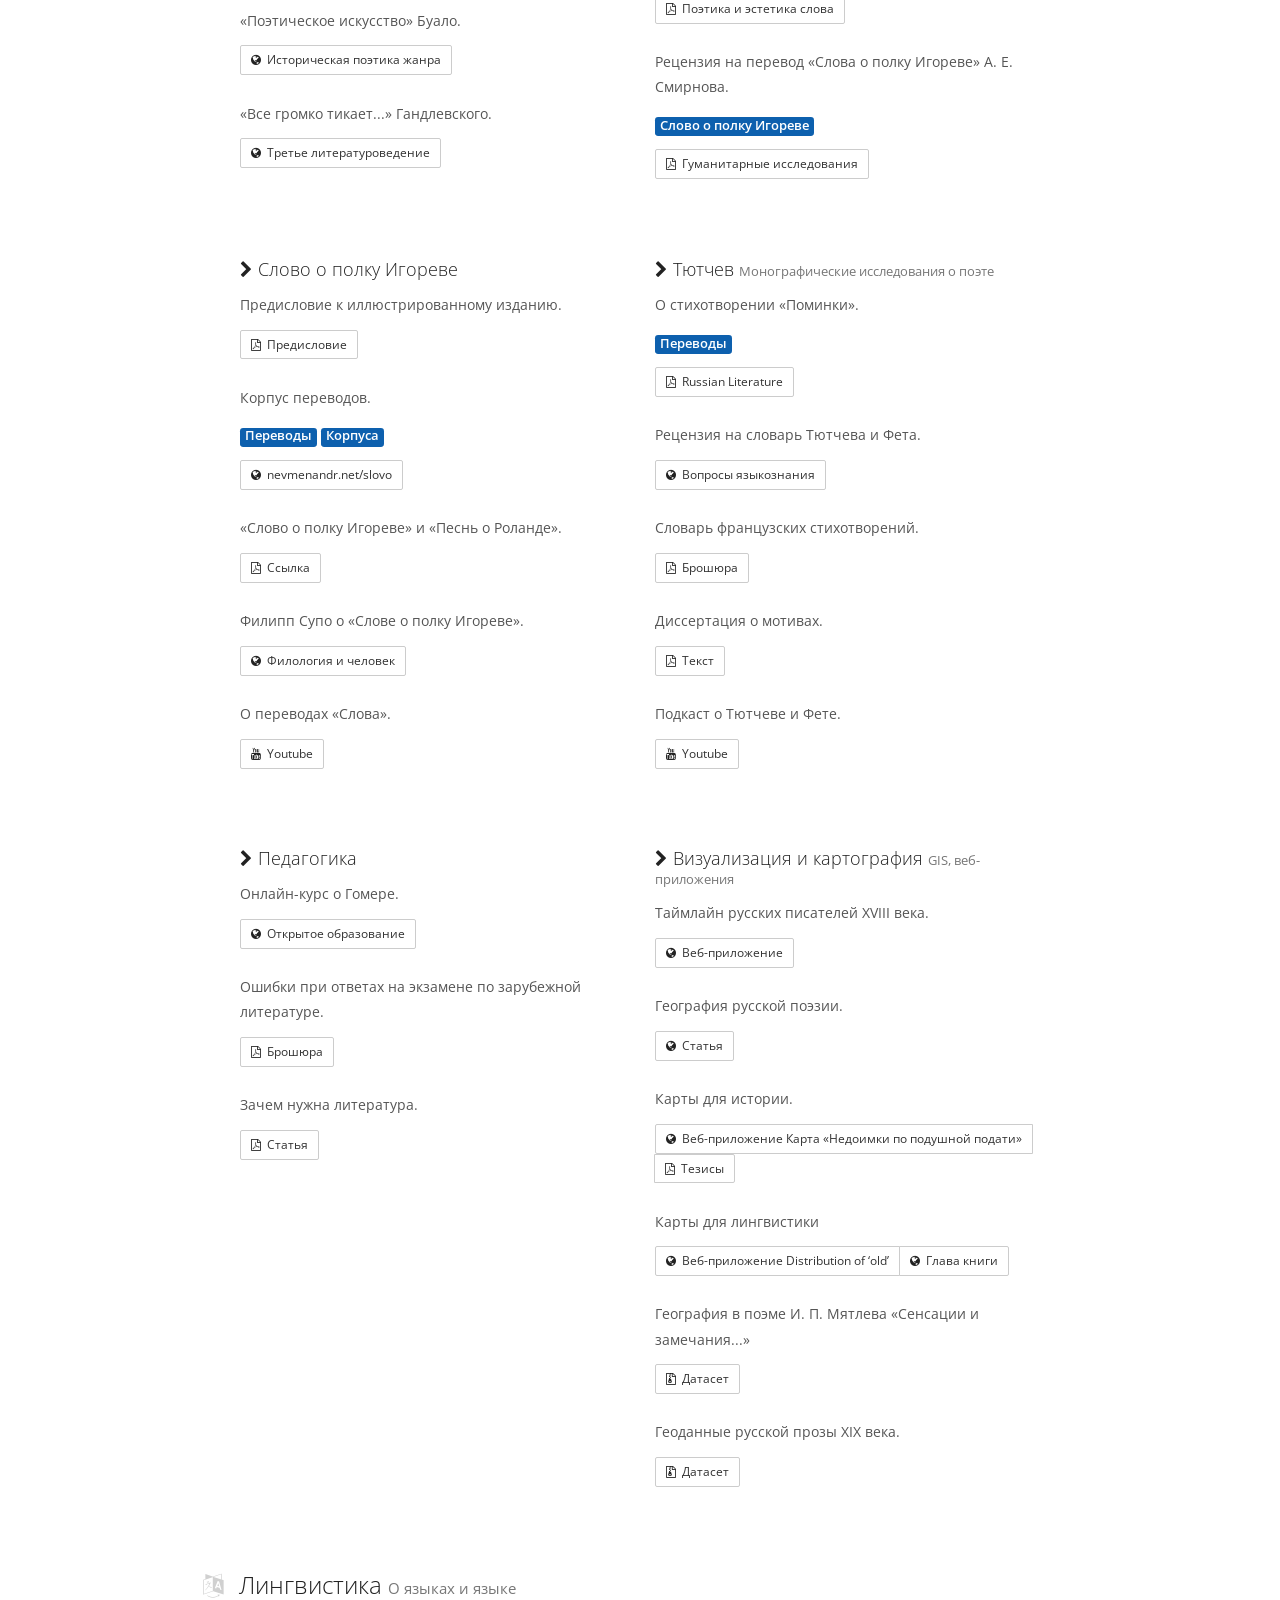
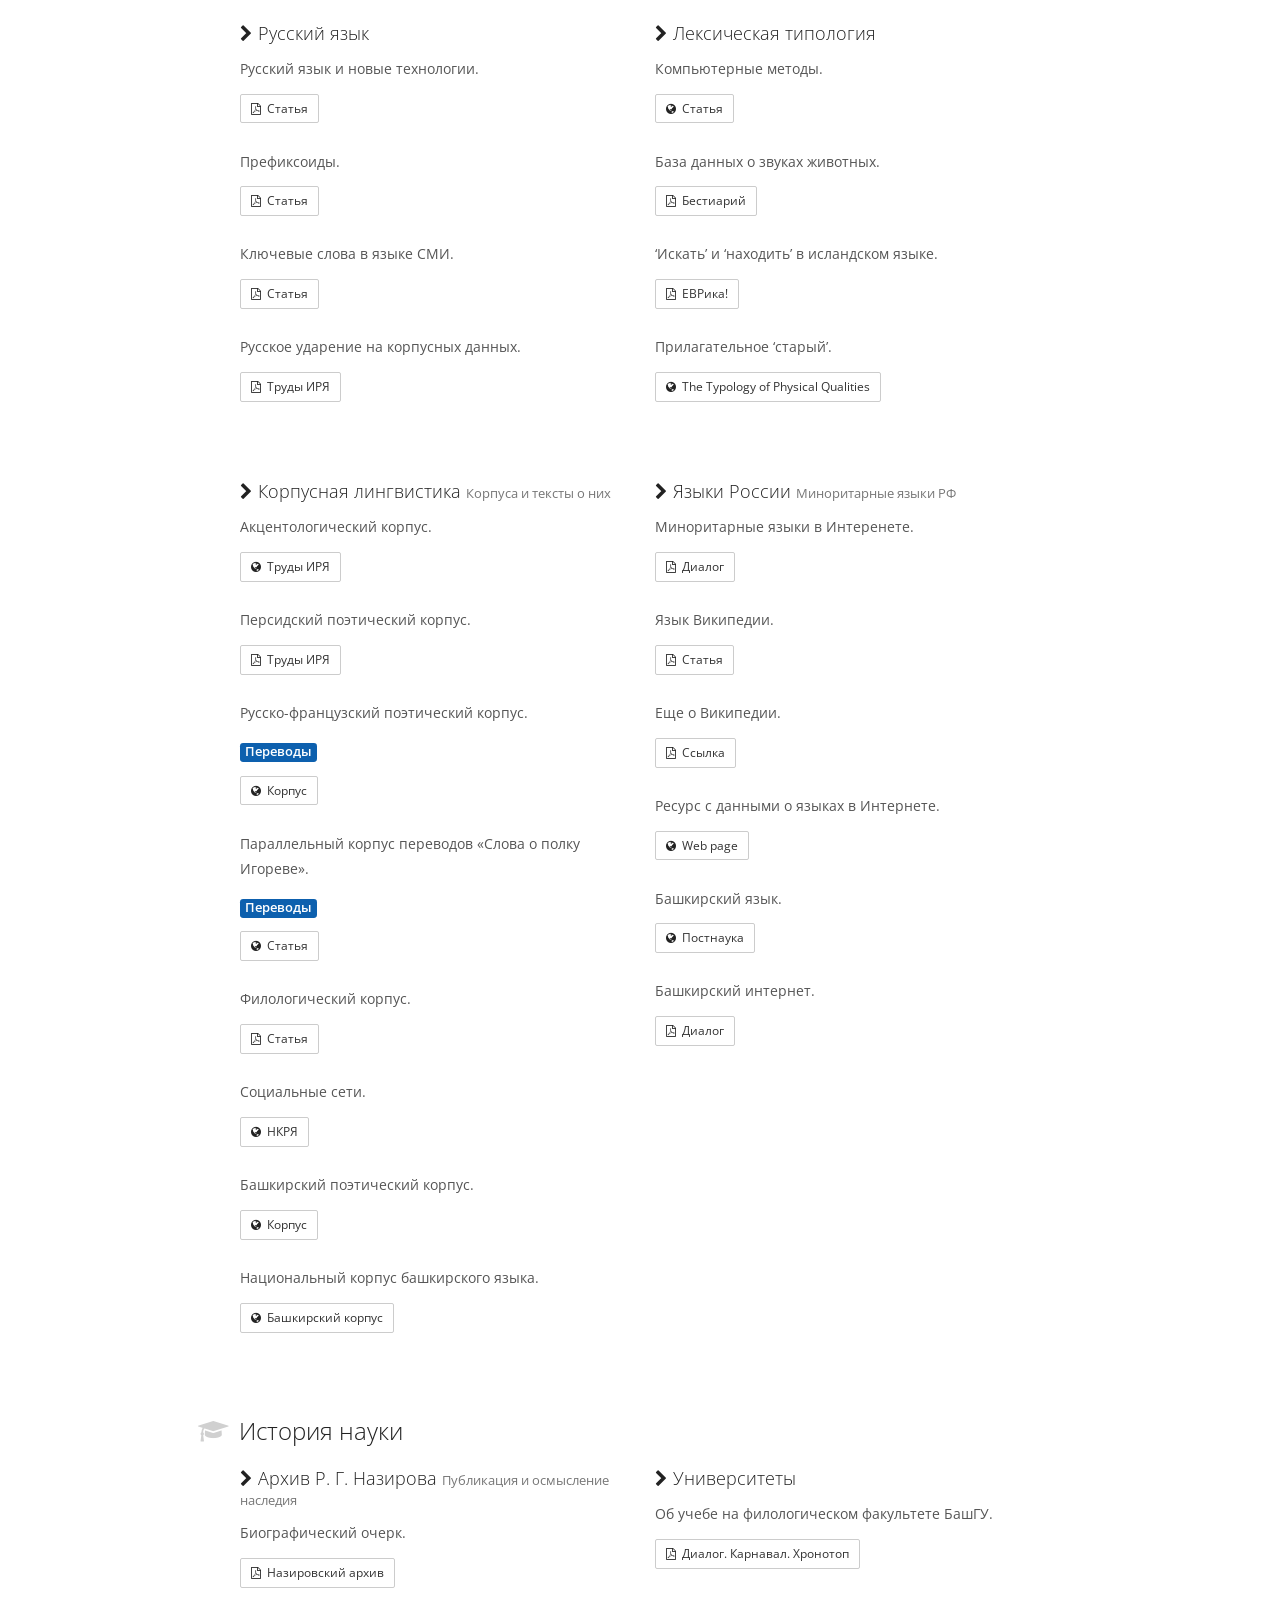
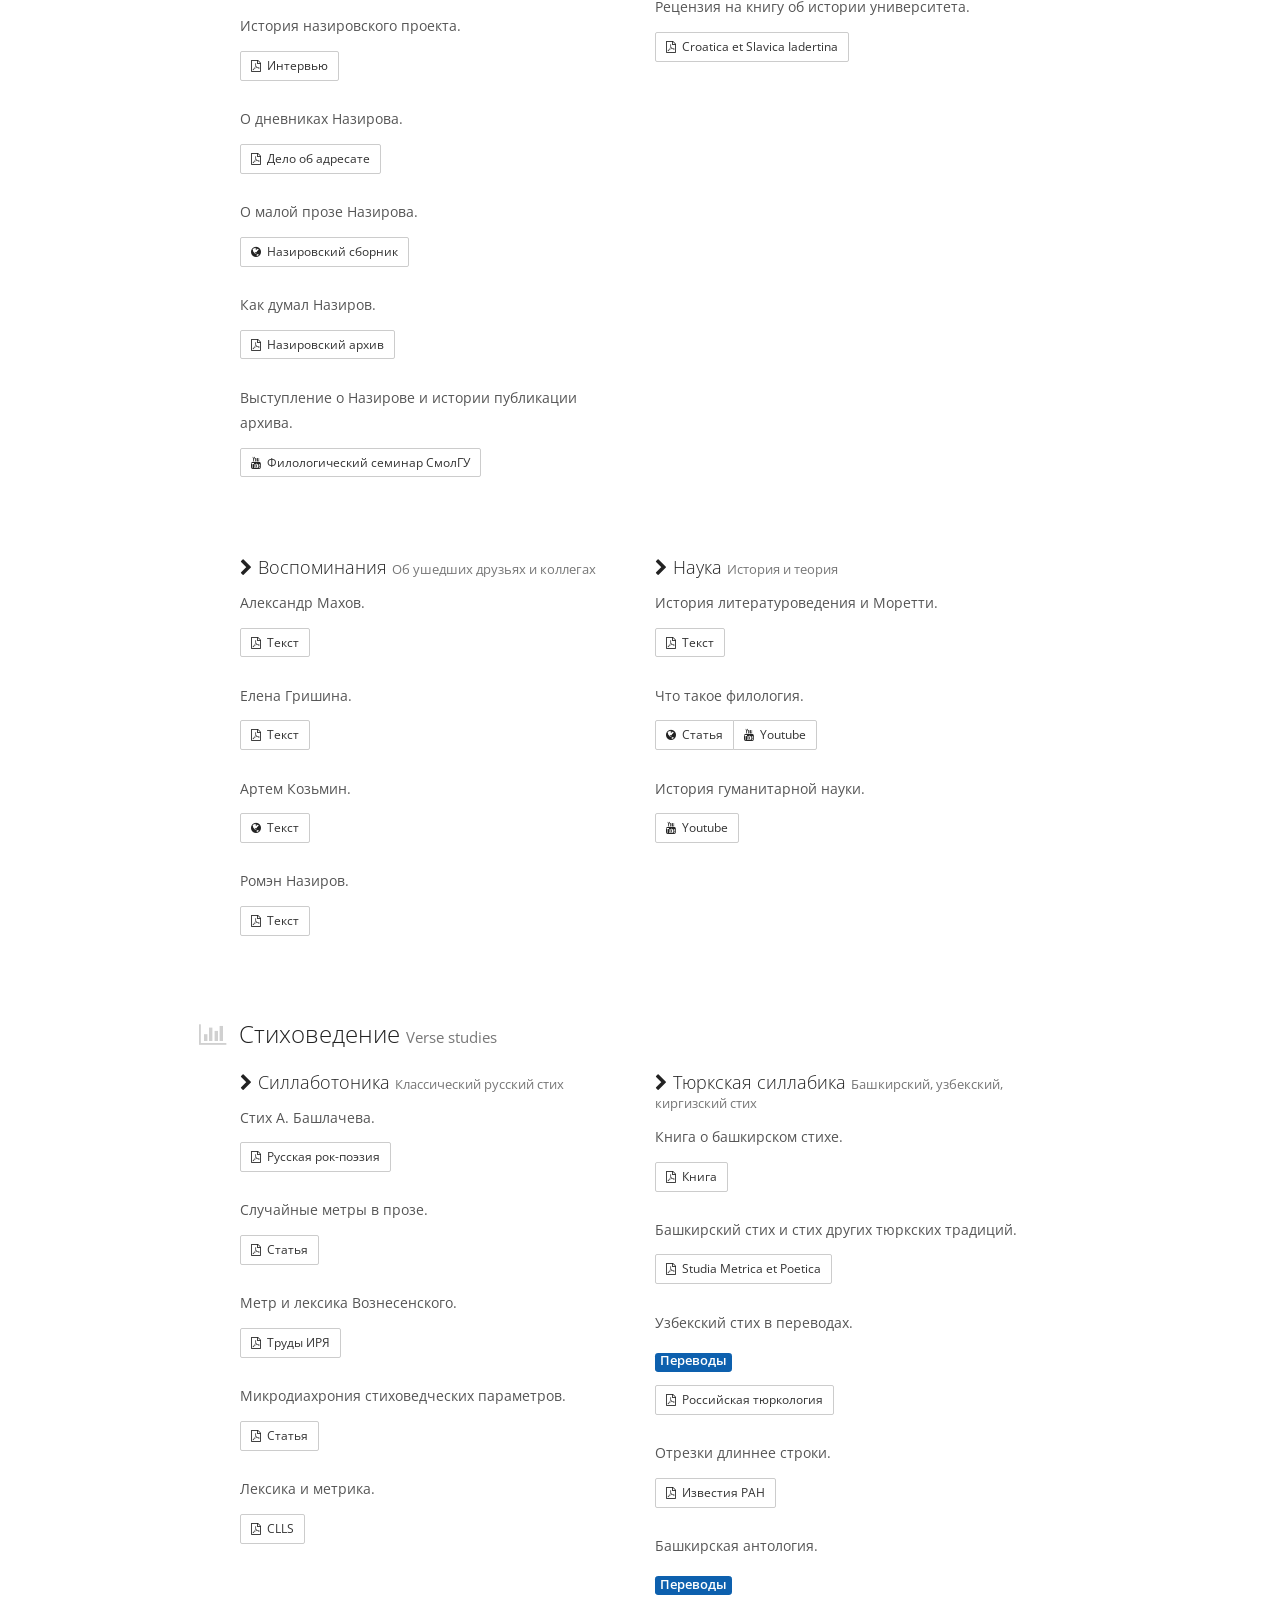
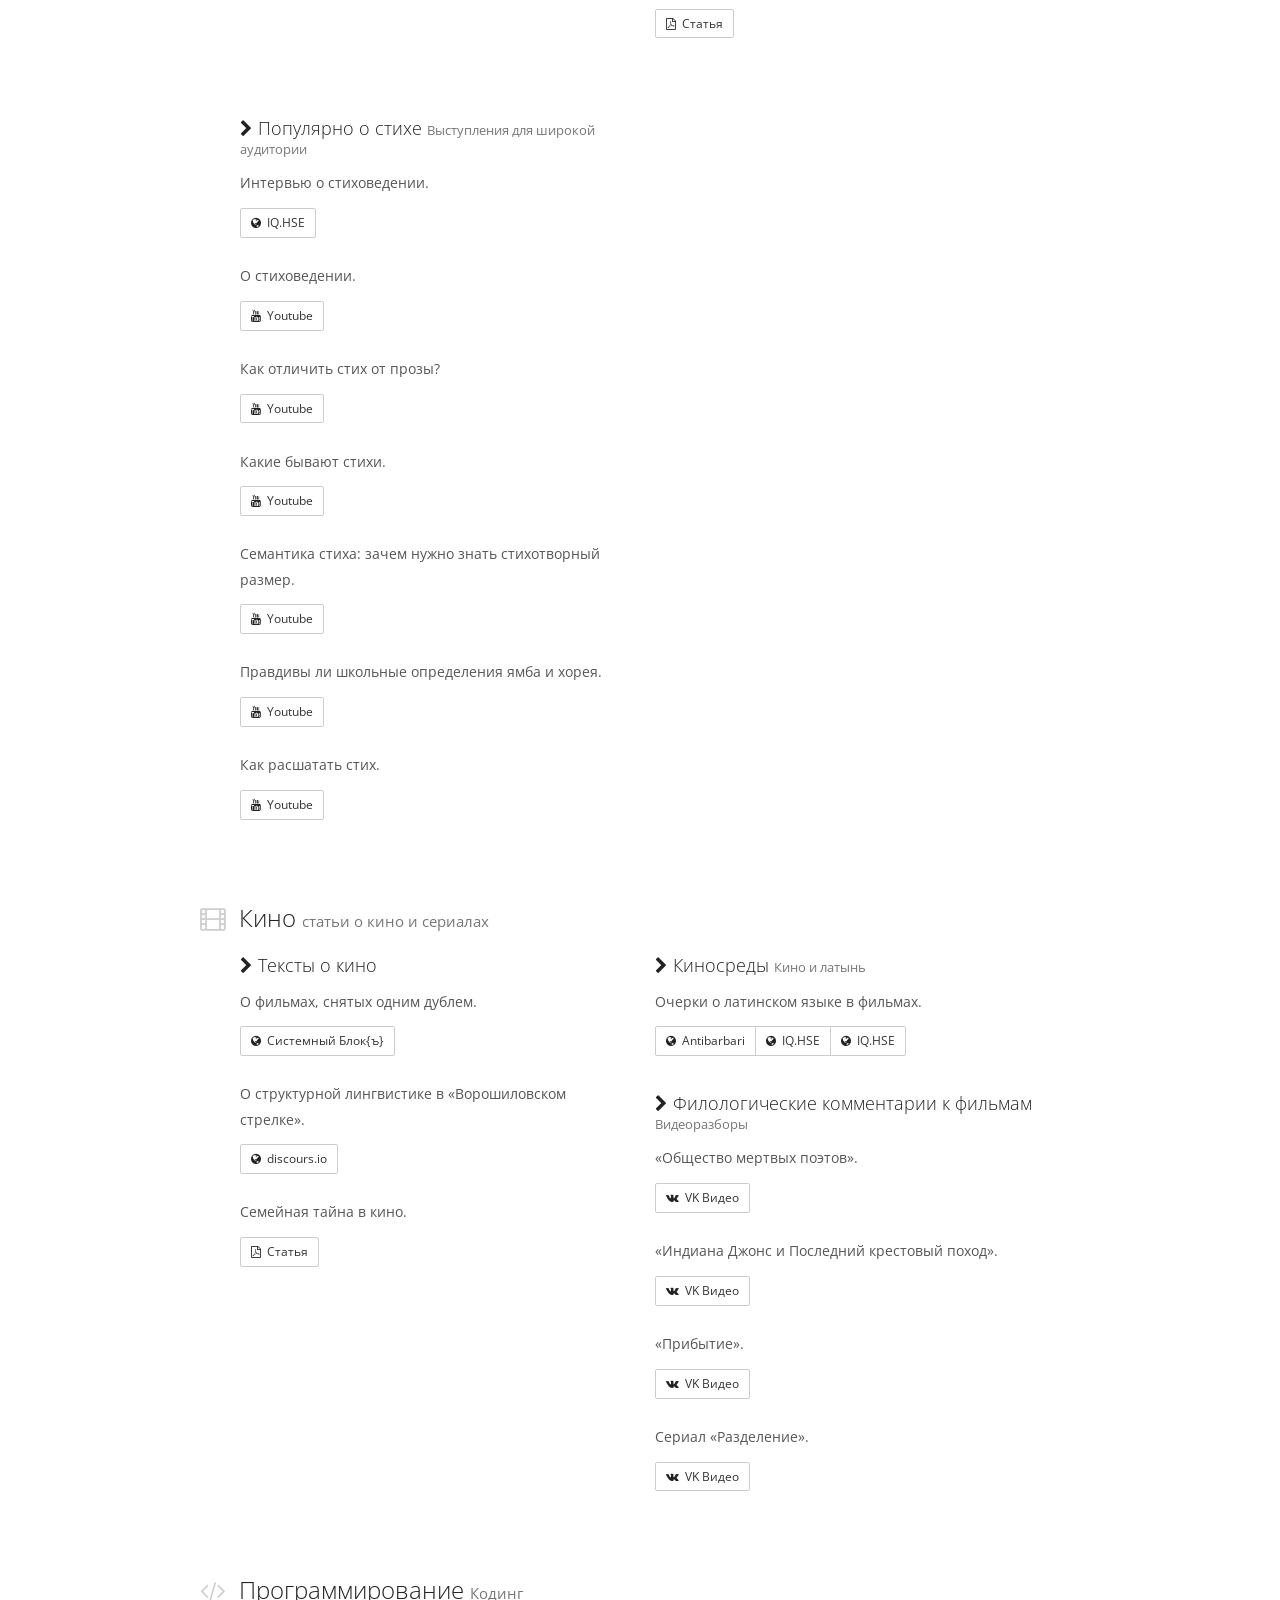
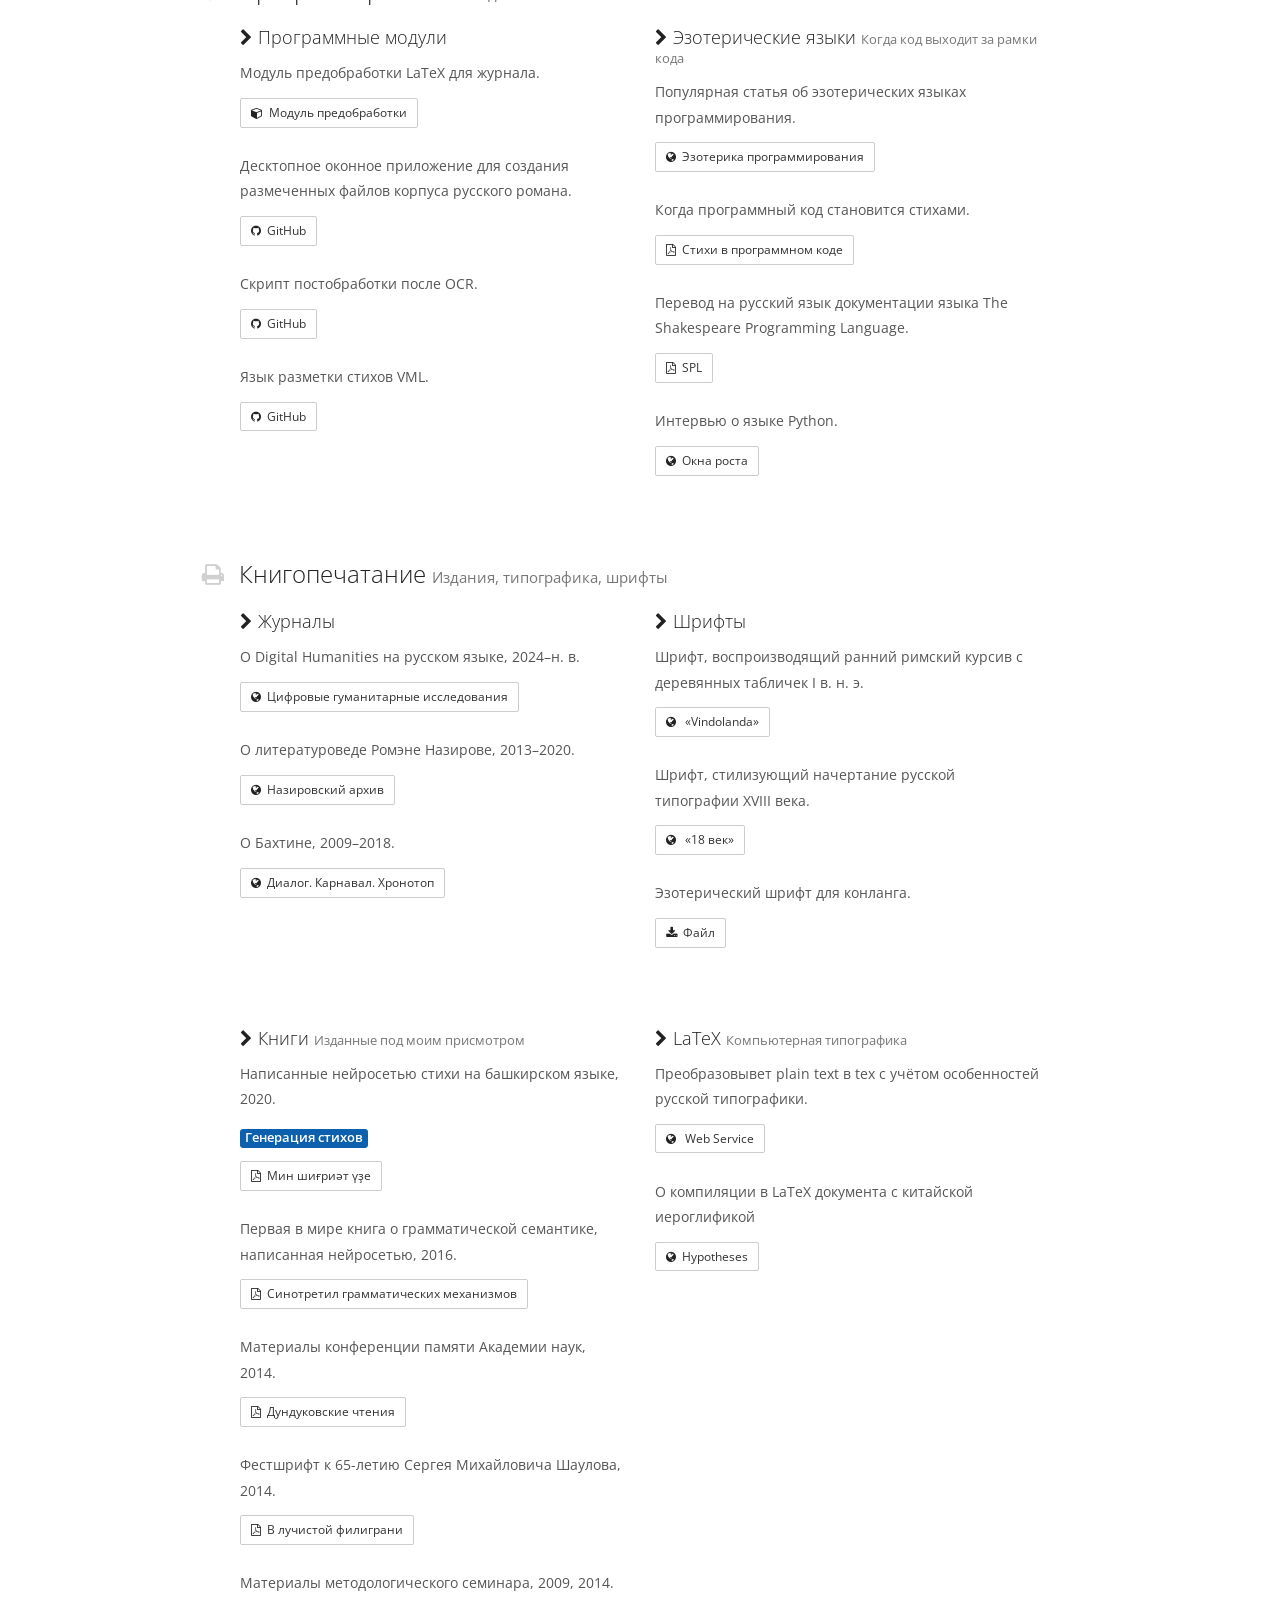
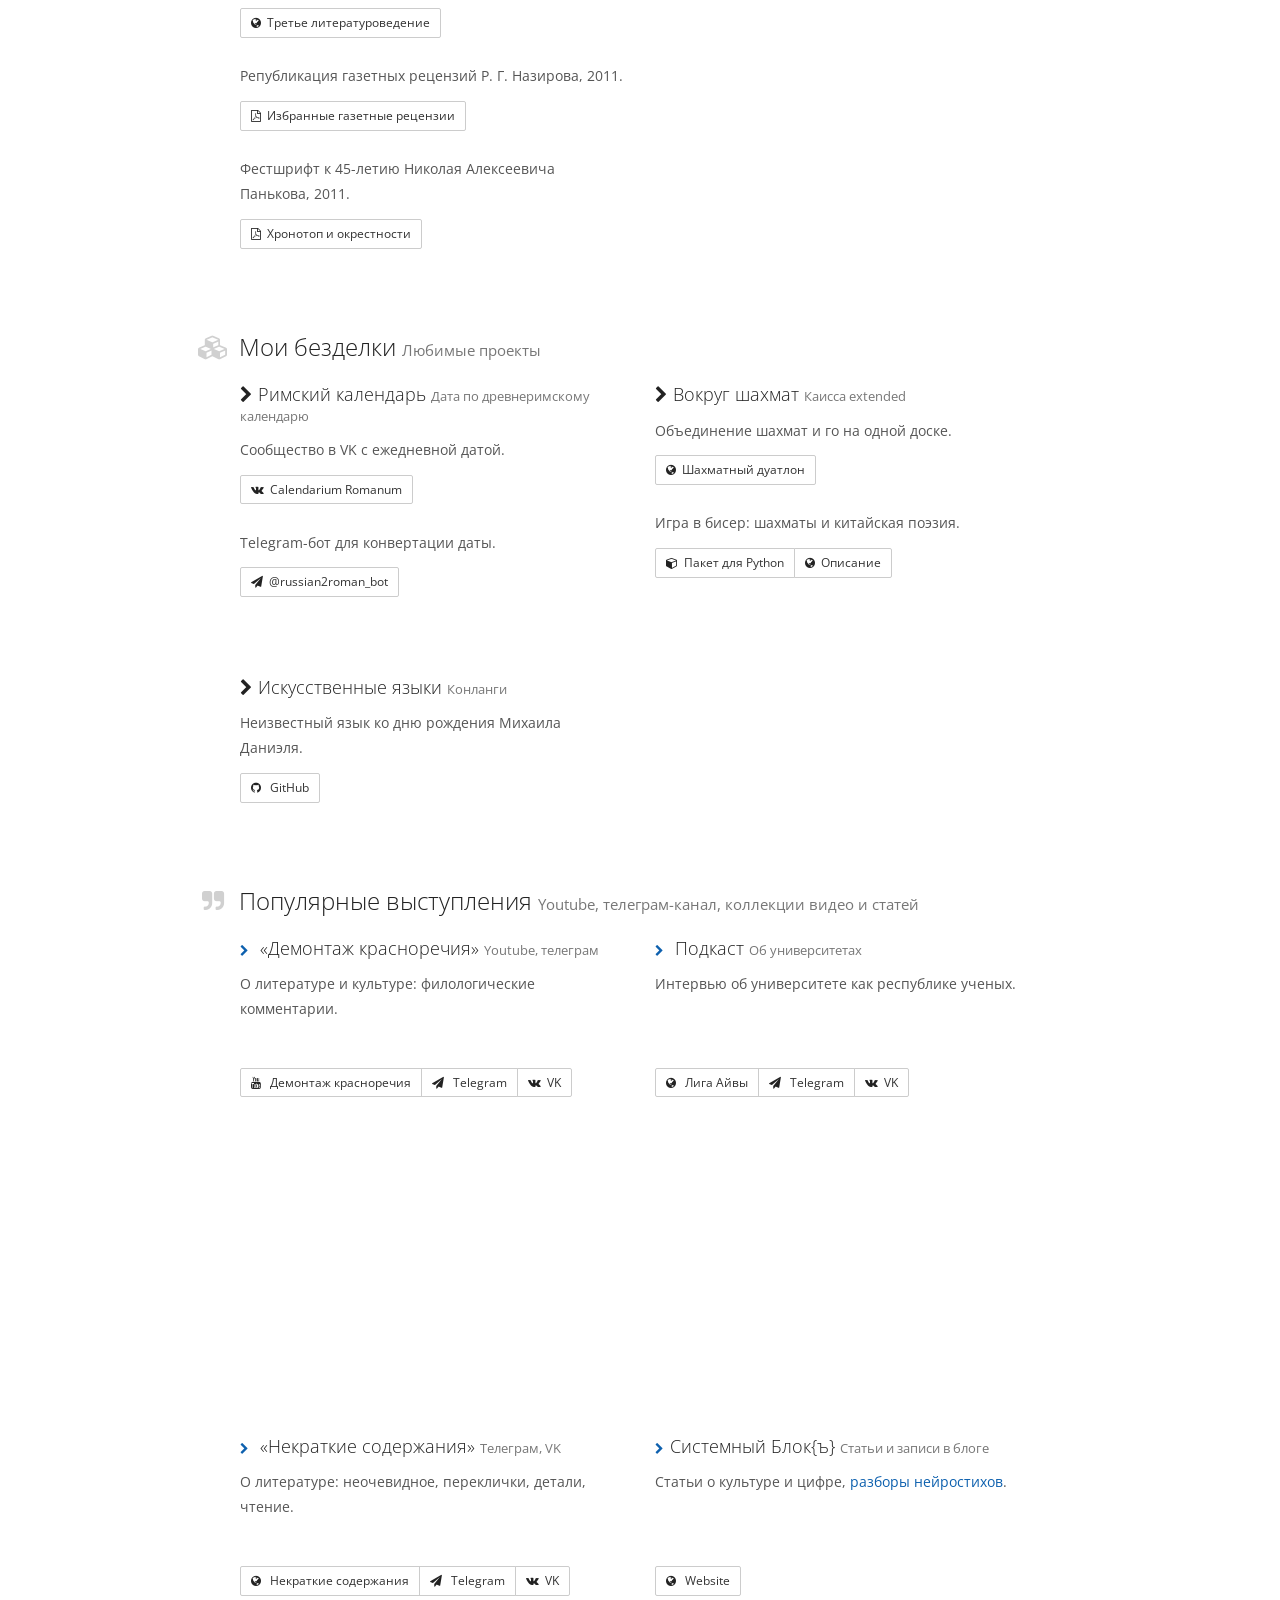
==== commit 36a0f9f3: "Update index.html" ====
--- a/index.html
+++ b/index.html
@@ -2422,6 +2422,56 @@
     </div>
 </footer>
 
+<br/>
+
+<header>
+<h4>
+<span class="fa fa-chevron-right"></span> Филологические комментарии к фильмам
+<small> Видеоразборы</small>
+</h4>
+</header>
+
+<p>«Общество мертвых поэтов».</p>
+<footer>
+    <div class="btn-group">
+        <a href="https://vkvideo.ru/video-226120460_456239024" target="_blank" class="btn btn-default btn-sm">
+            <span class="fa fa-vk"></span><span>VK Видео</span>
+        </a>
+    </div>
+</footer>
+
+<br/>
+
+<p>«Индиана Джонс и Последний крестовый поход».</p>
+<footer>
+    <div class="btn-group">
+        <a href="https://vkvideo.ru/video-226120460_456239026" target="_blank" class="btn btn-default btn-sm">
+            <span class="fa fa-vk"></span><span>VK Видео</span>
+        </a>
+    </div>
+</footer>
+
+<br/>
+
+<p>«Прибытие».</p>
+<footer>
+    <div class="btn-group">
+        <a href="https://vkvideo.ru/video-226120460_456239107" target="_blank" class="btn btn-default btn-sm">
+            <span class="fa fa-vk"></span><span>VK Видео</span>
+        </a>
+    </div>
+</footer>
+
+<br/>
+
+<p>Сериал «Разделение».</p>
+<footer>
+    <div class="btn-group">
+        <a href="https://vkvideo.ru/video-226120460_456239543" target="_blank" class="btn btn-default btn-sm">
+            <span class="fa fa-vk"></span><span>VK Видео</span>
+        </a>
+    </div>
+</footer>
 
     </article>
     </div>
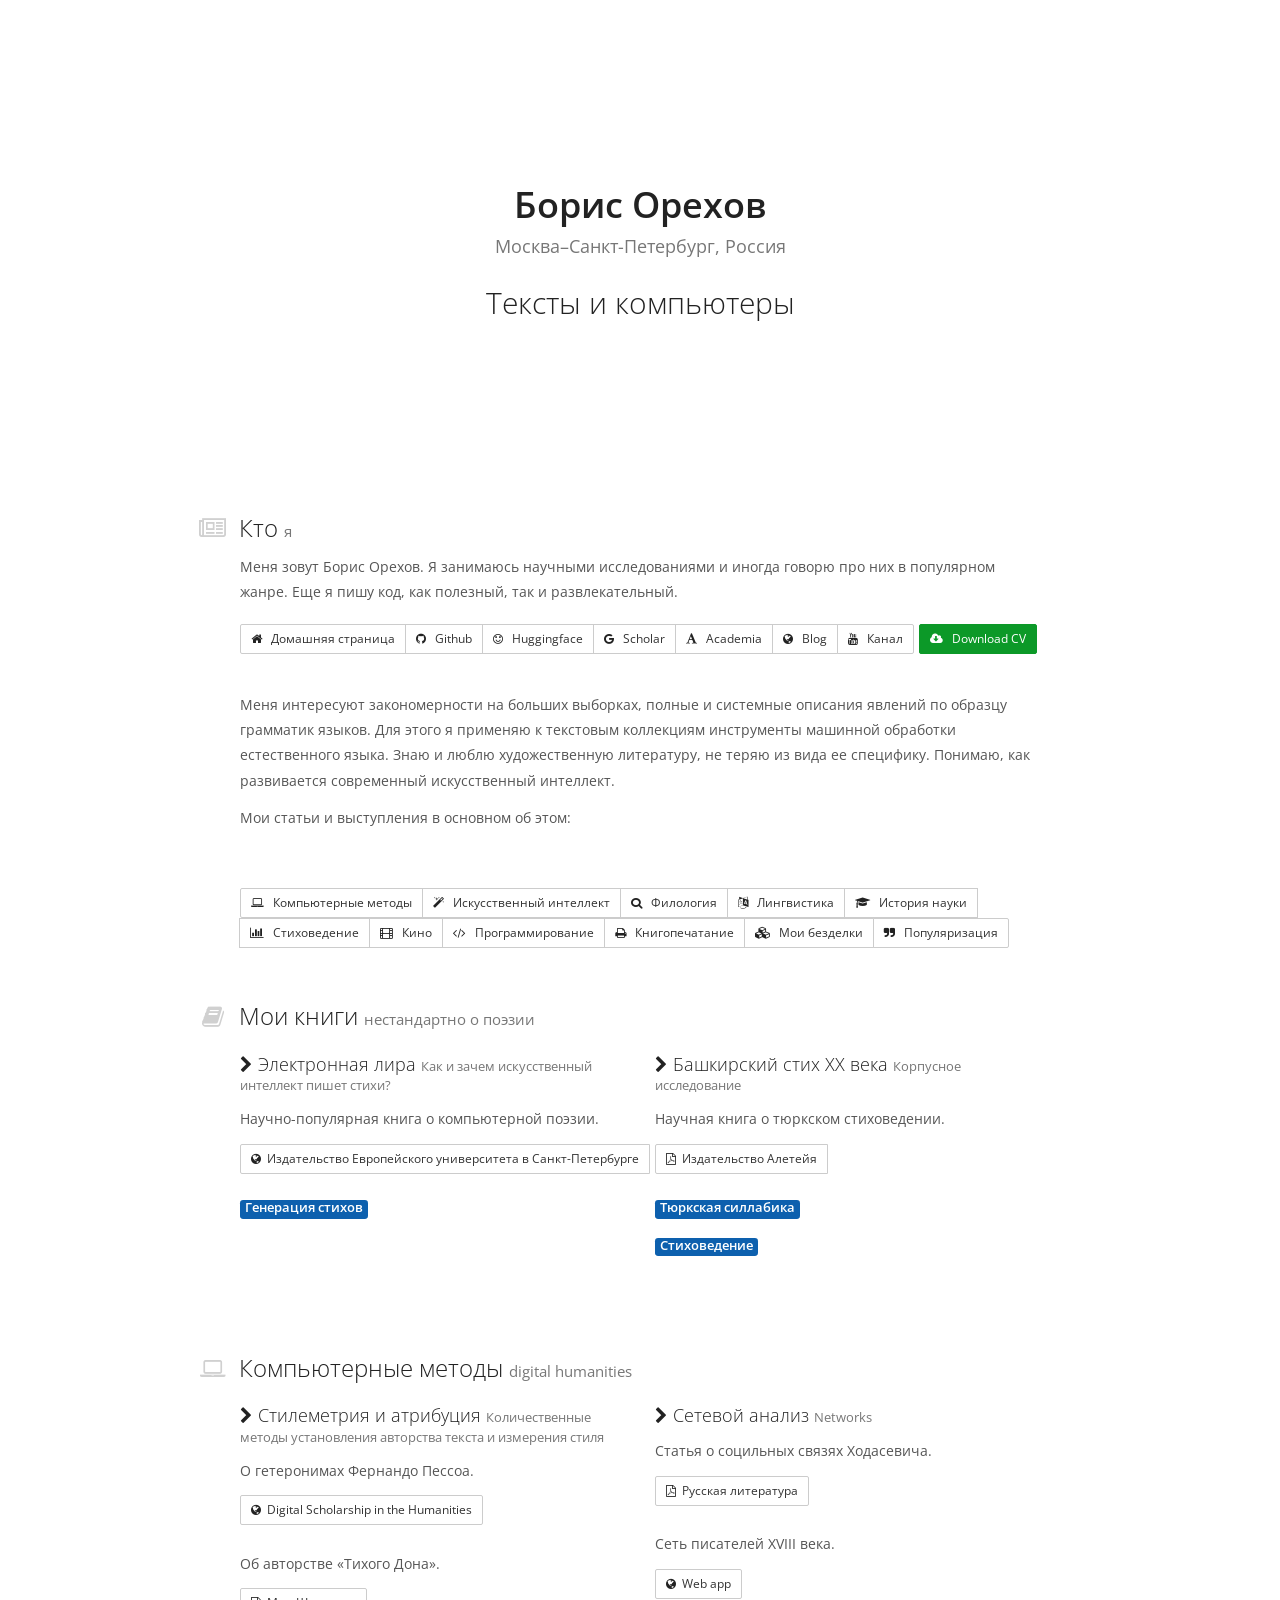
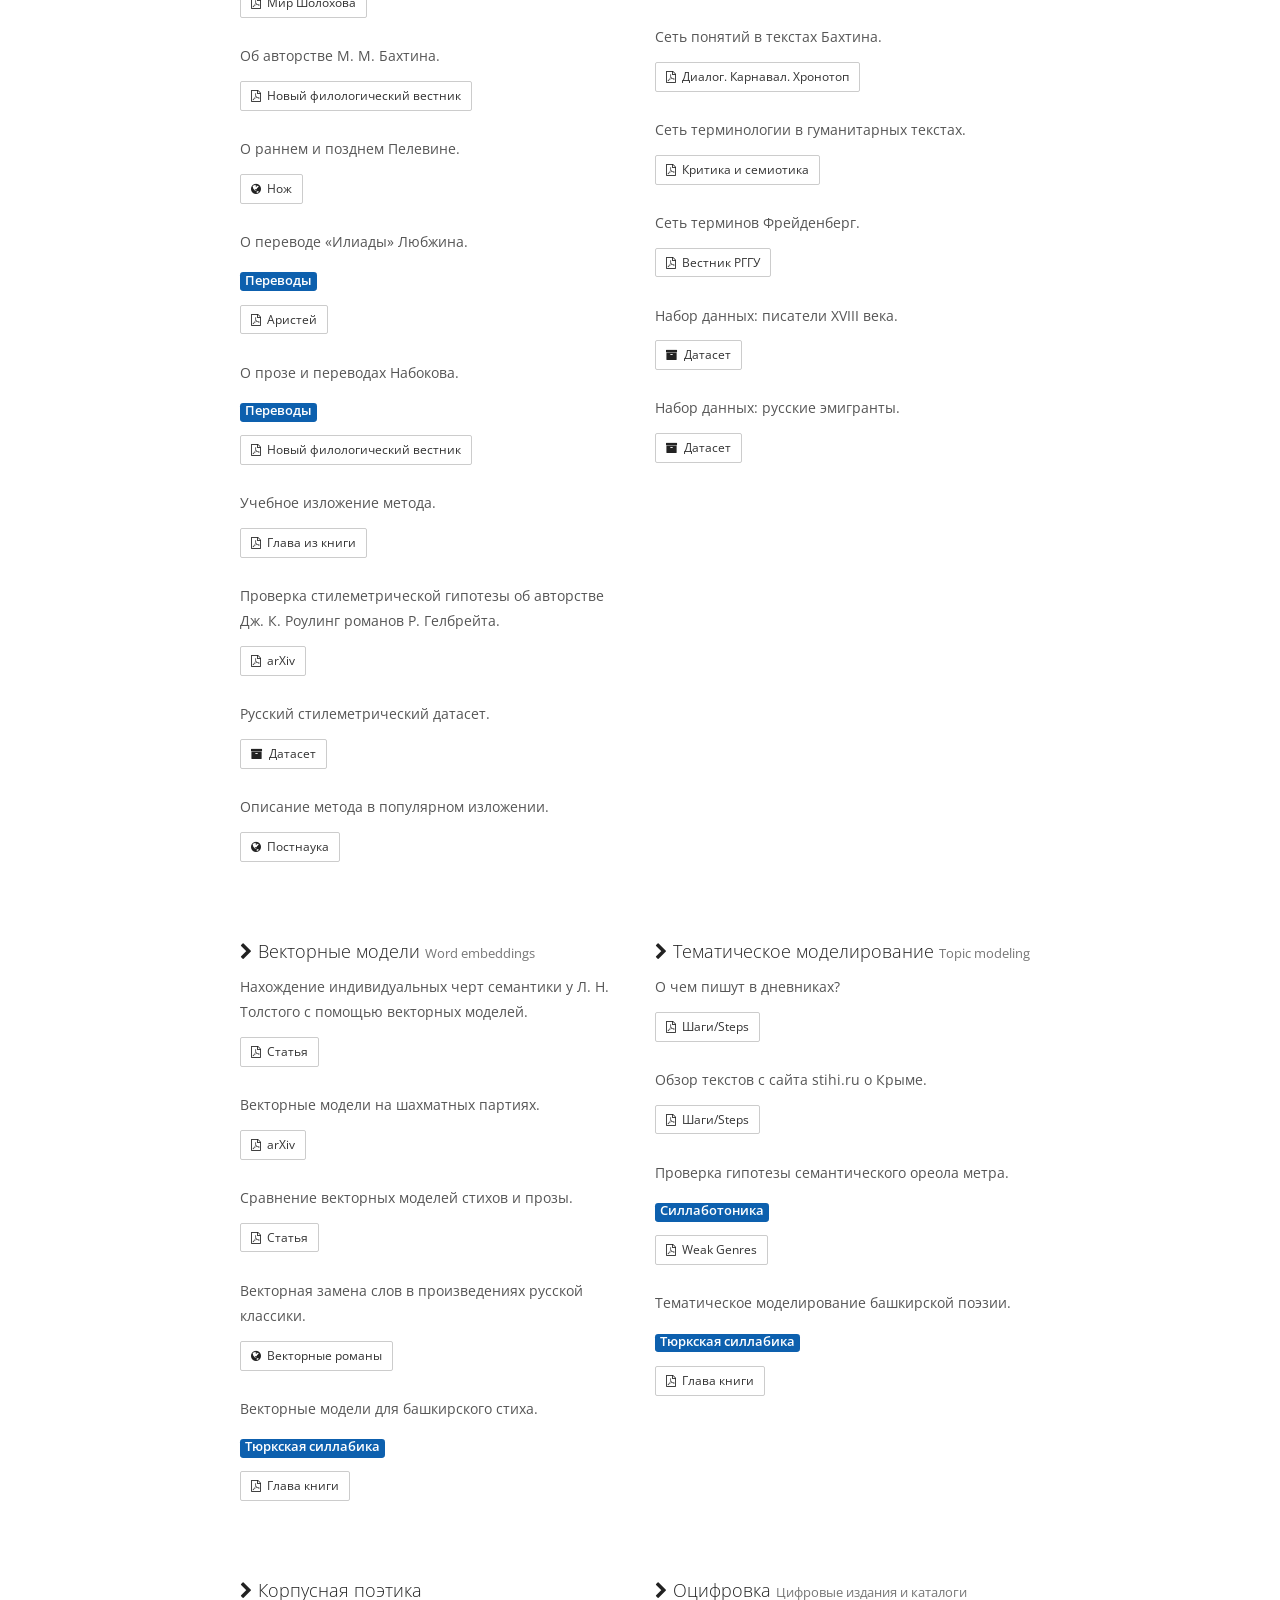
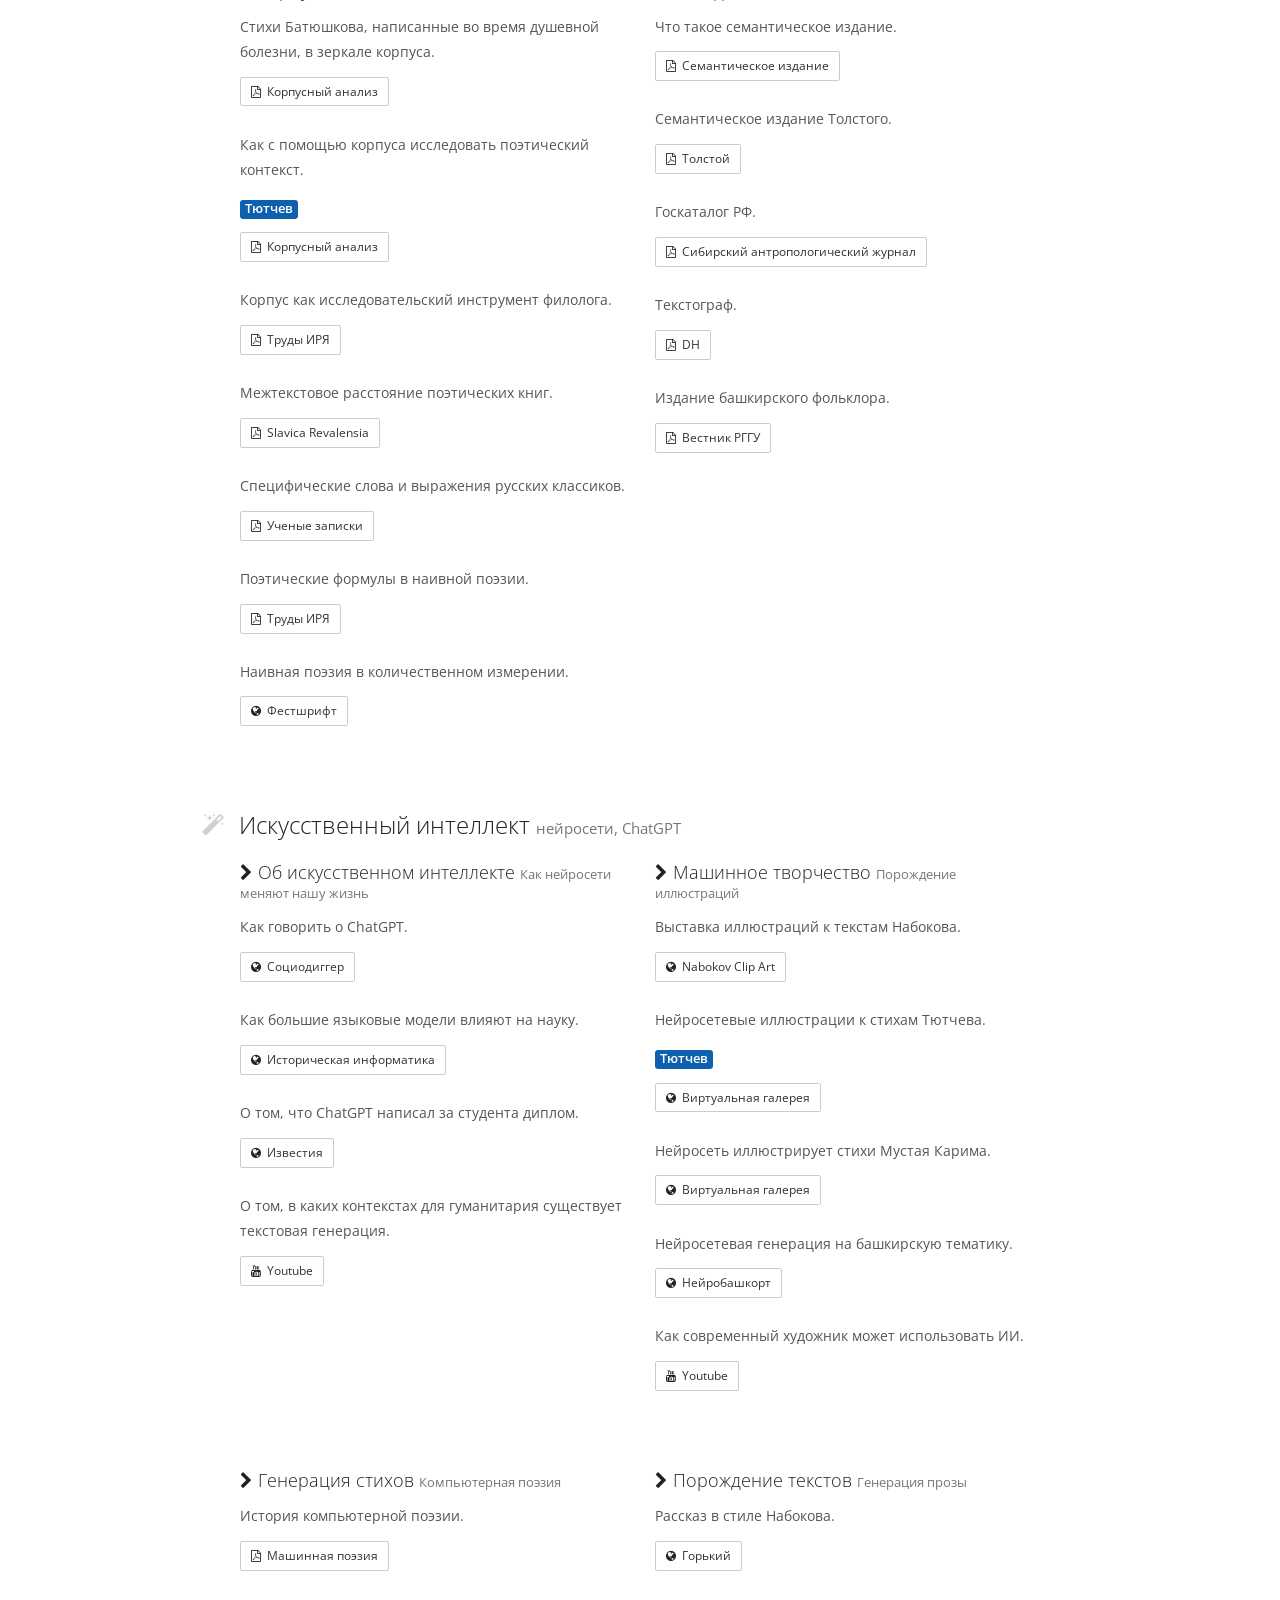
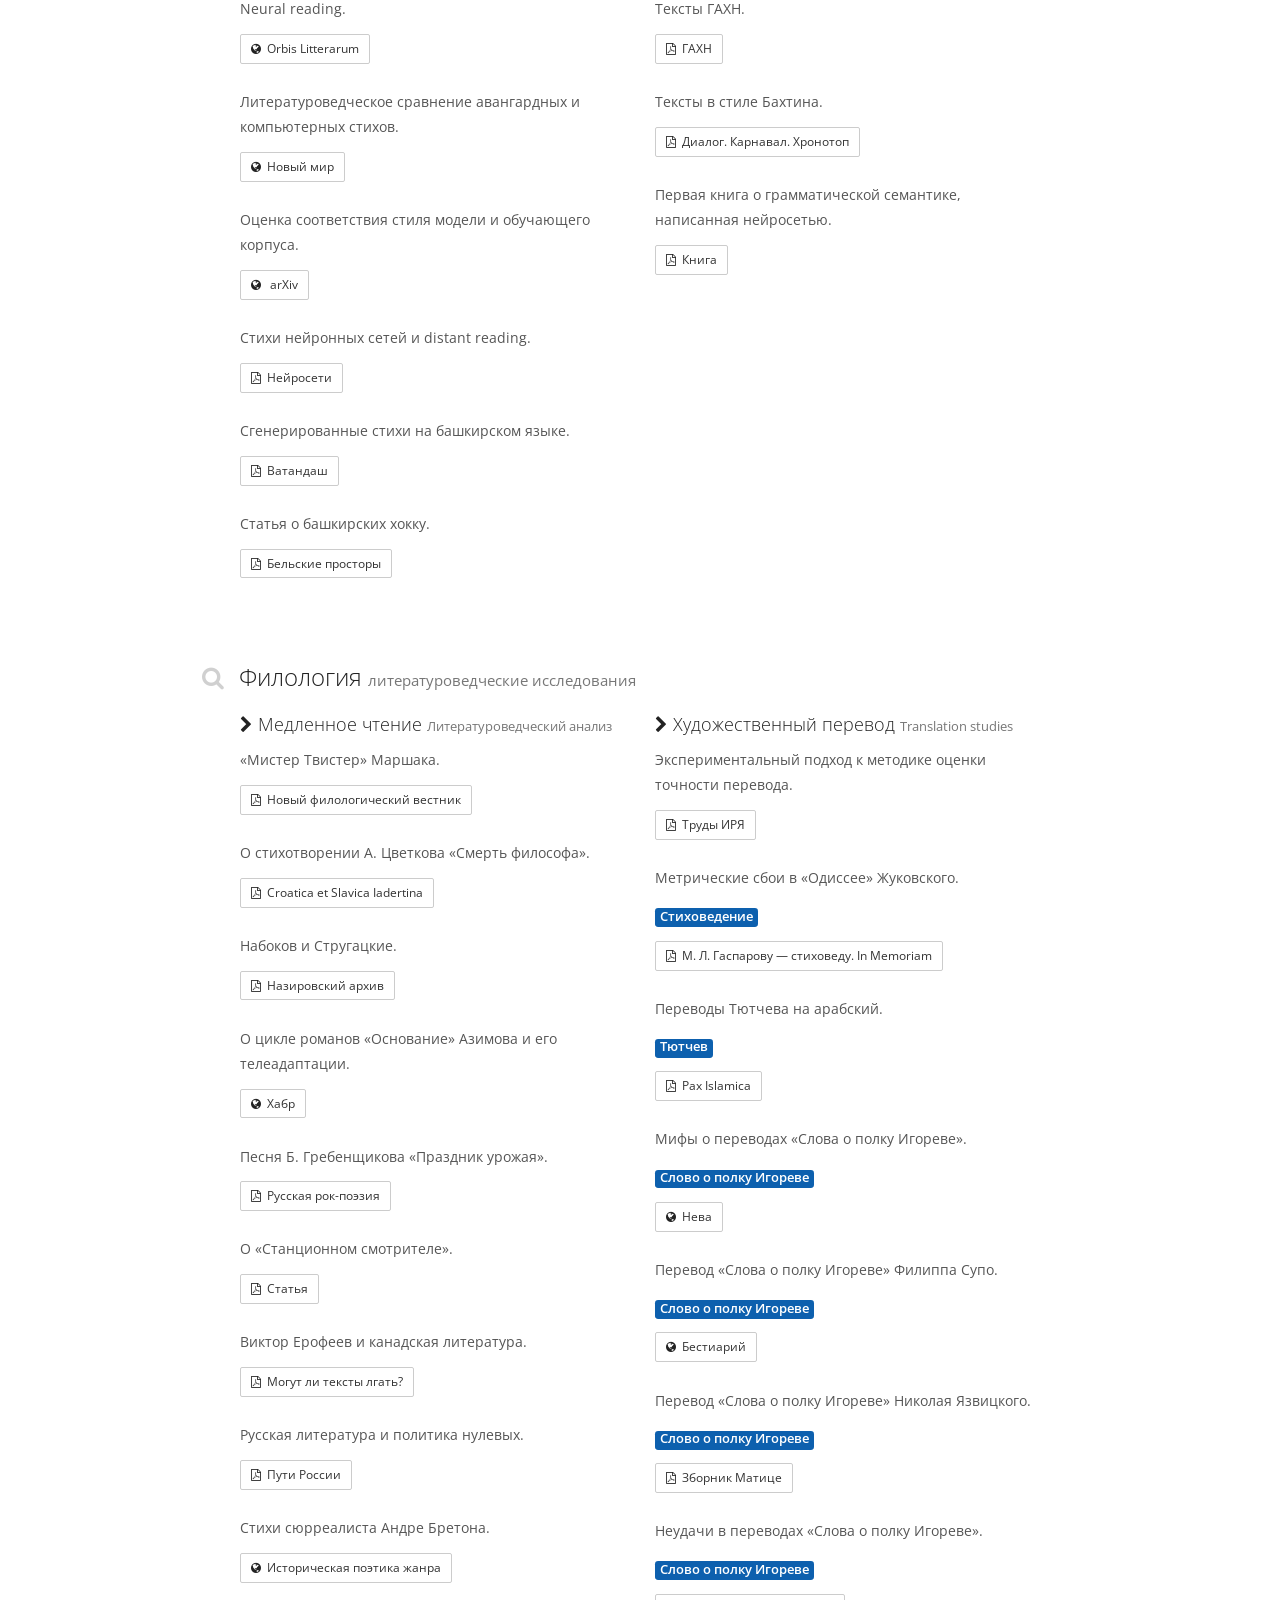
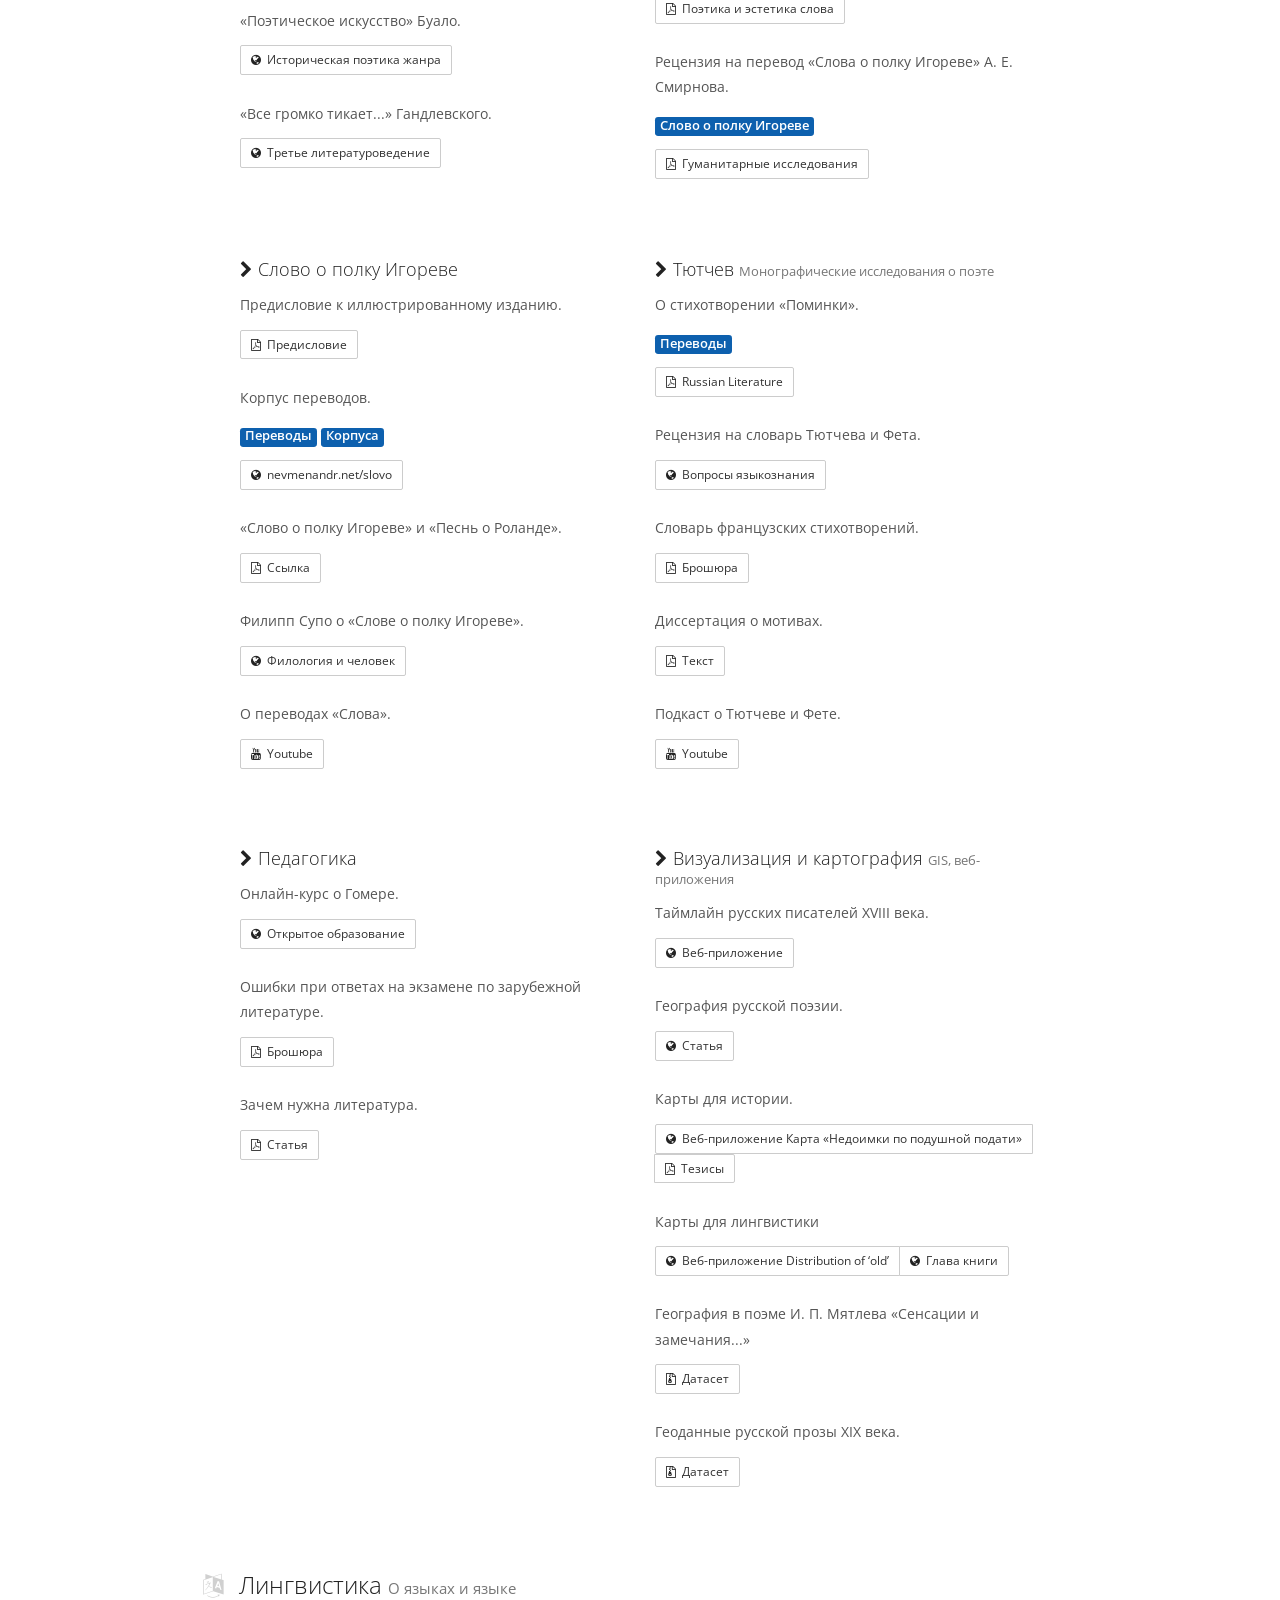
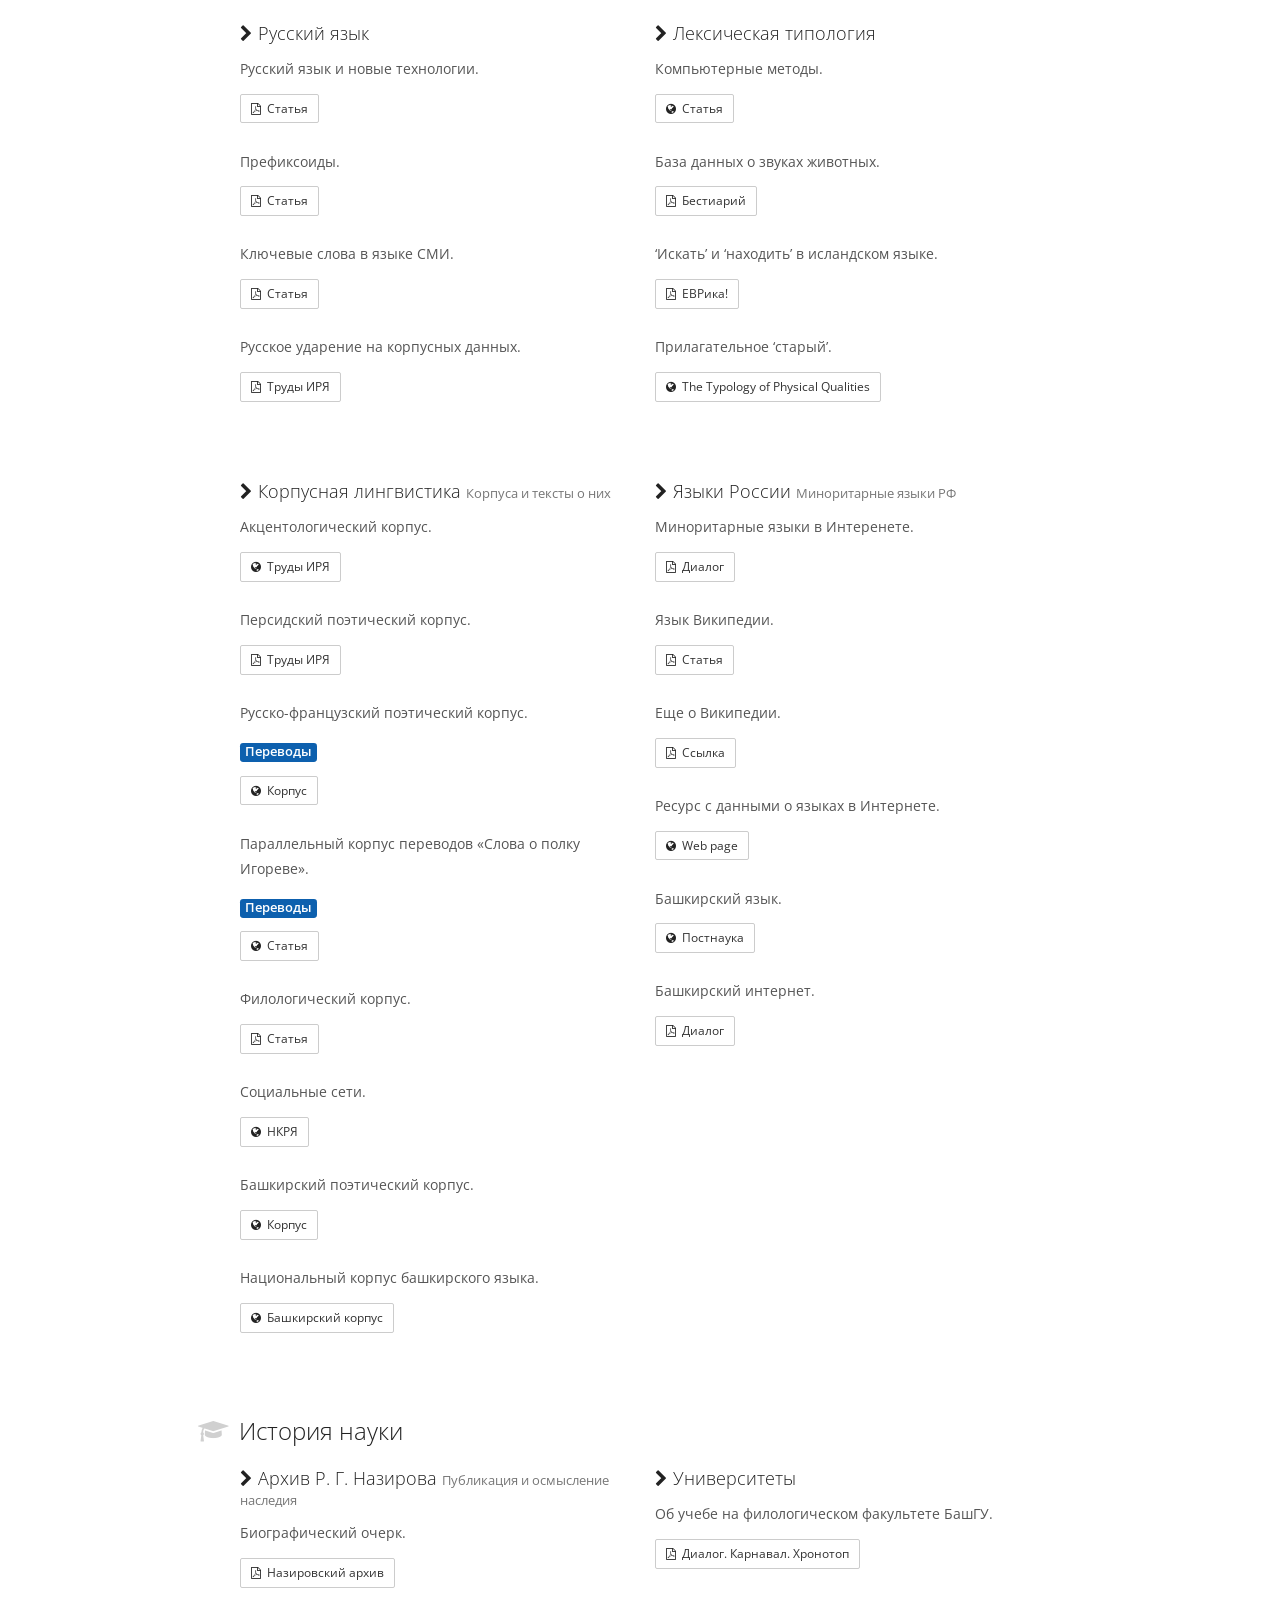
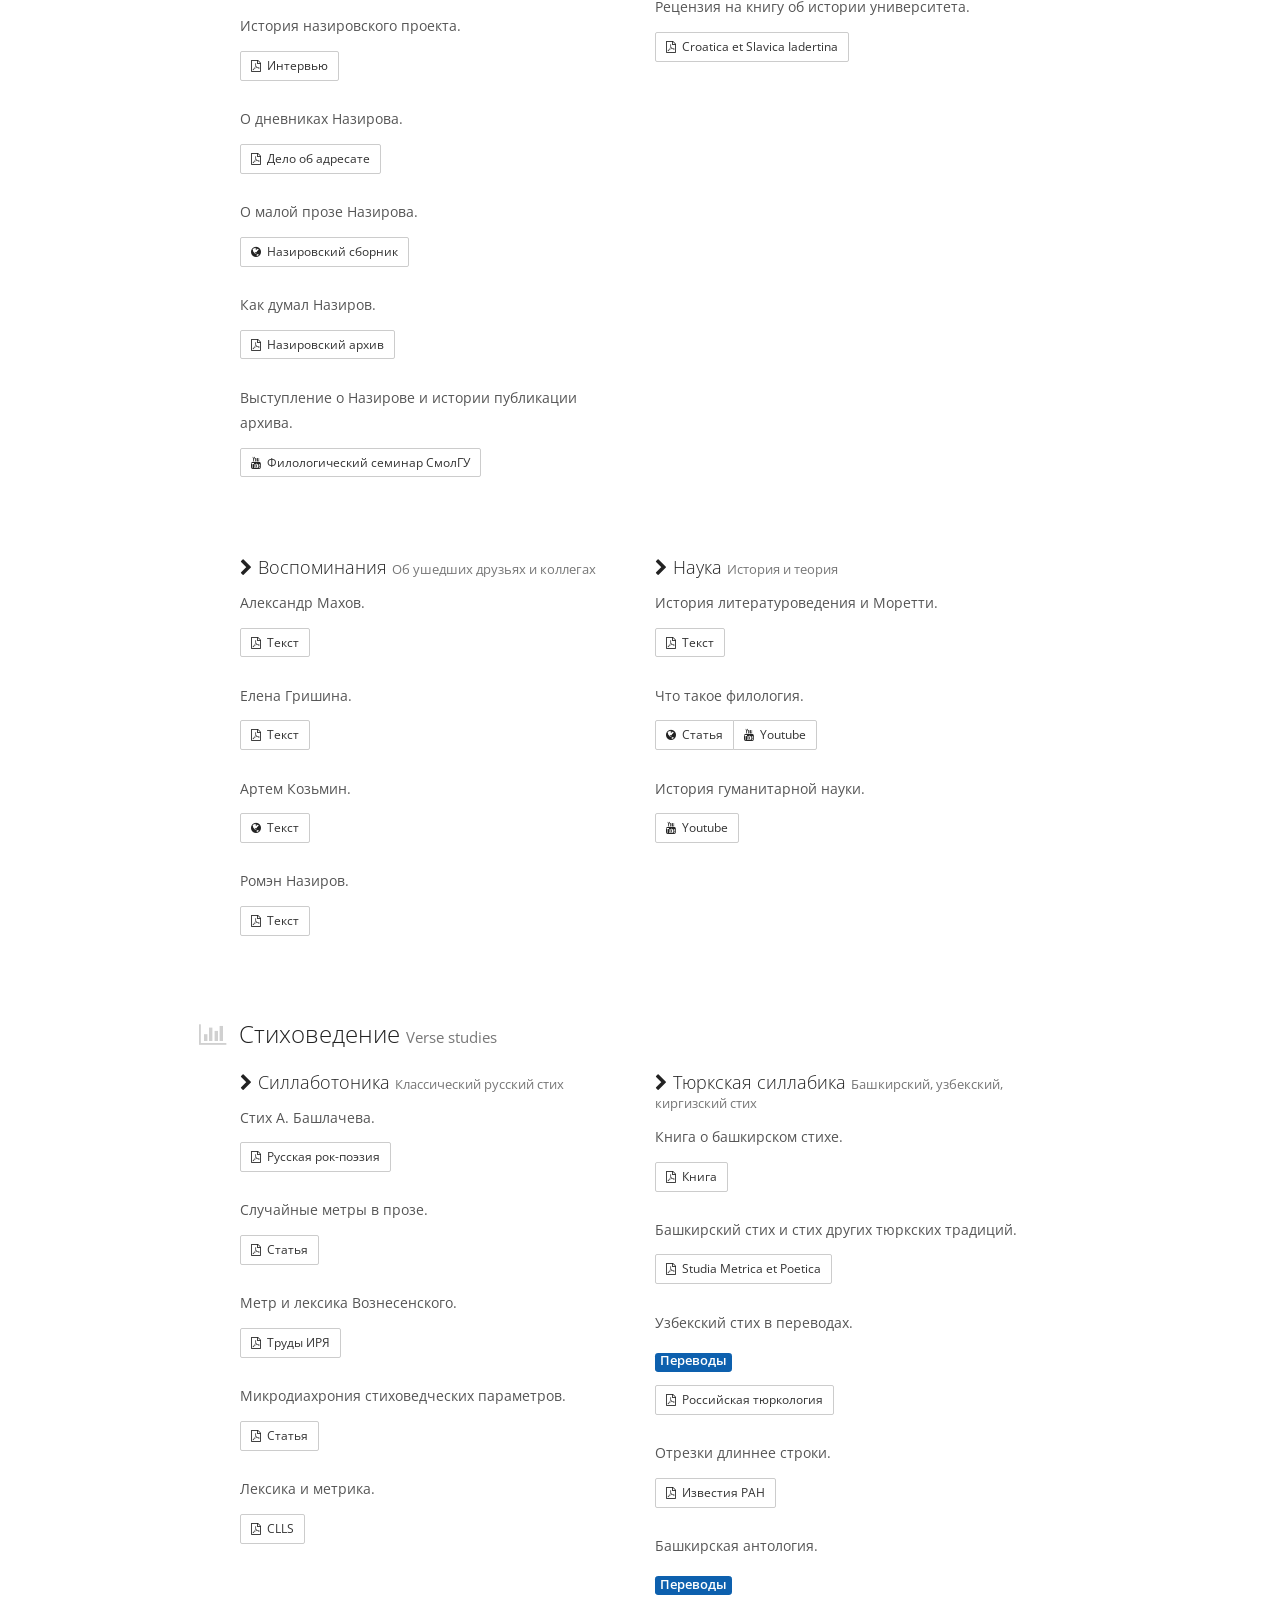
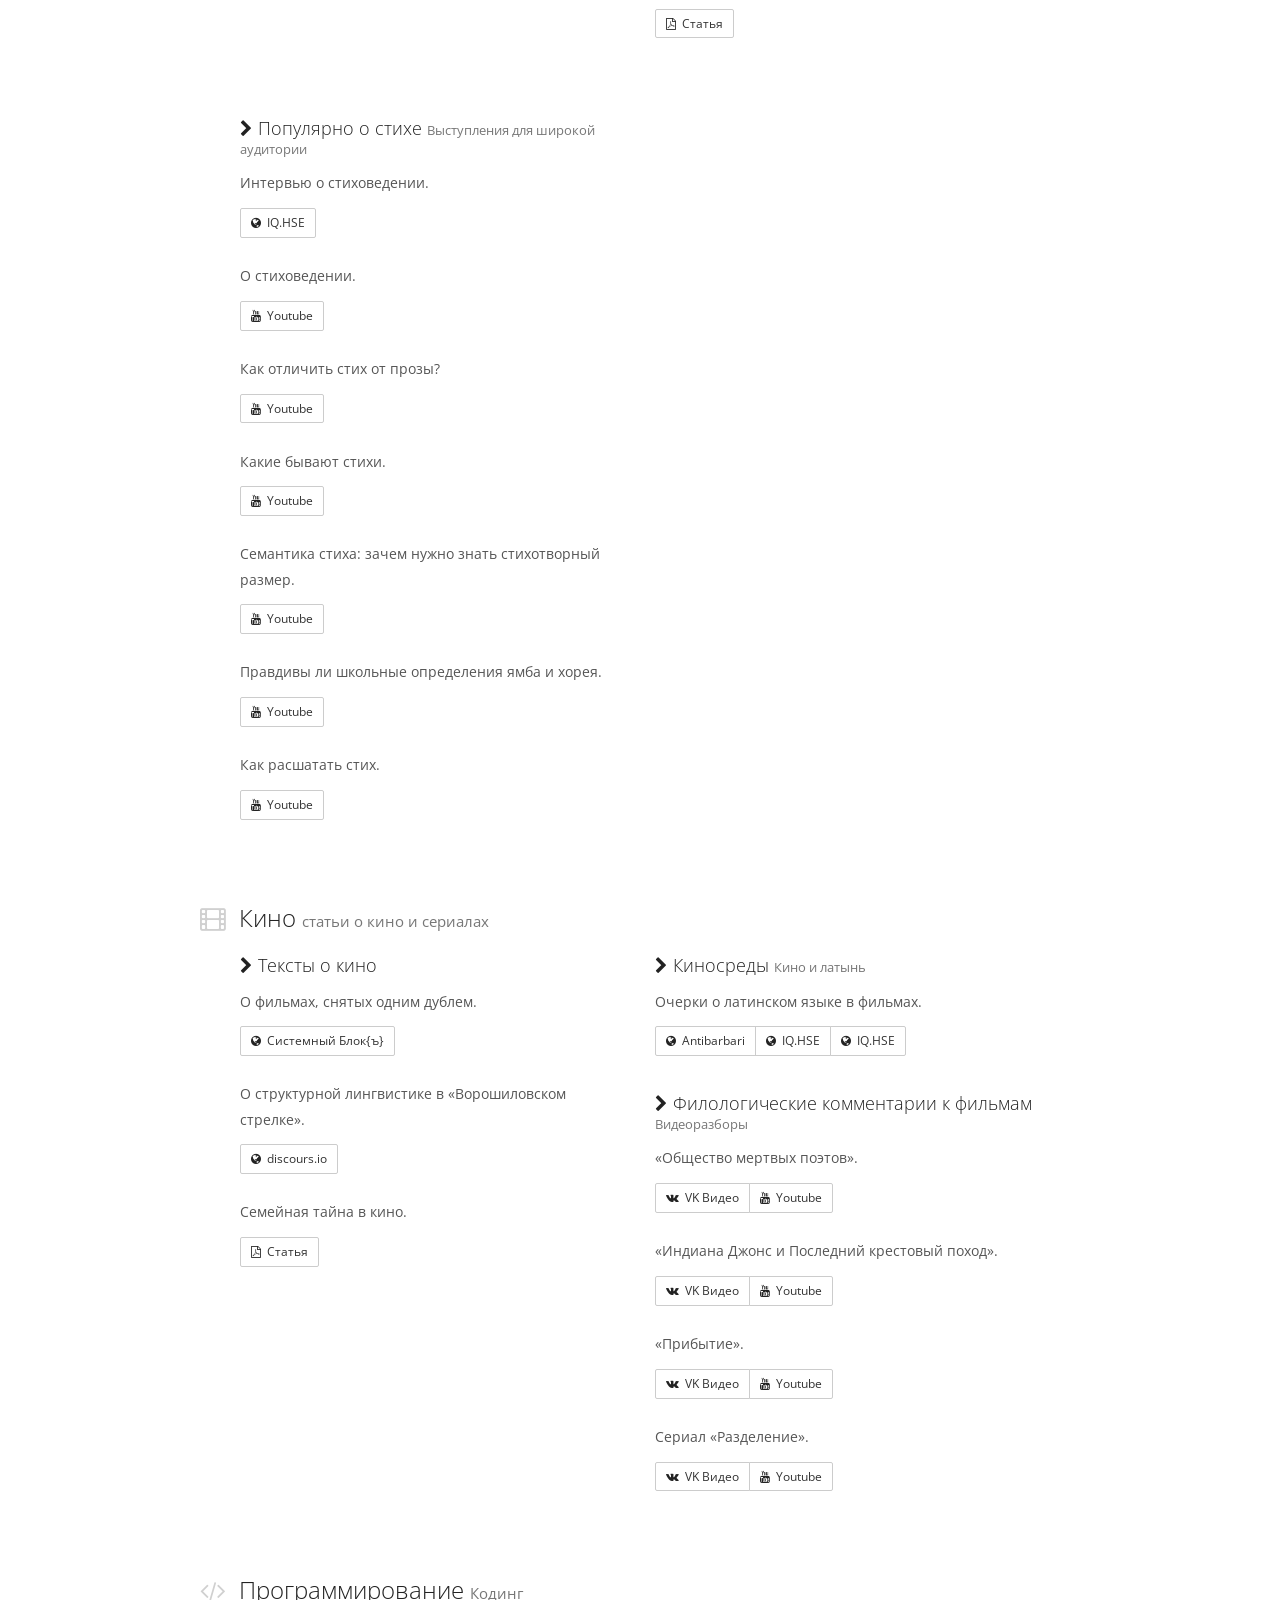
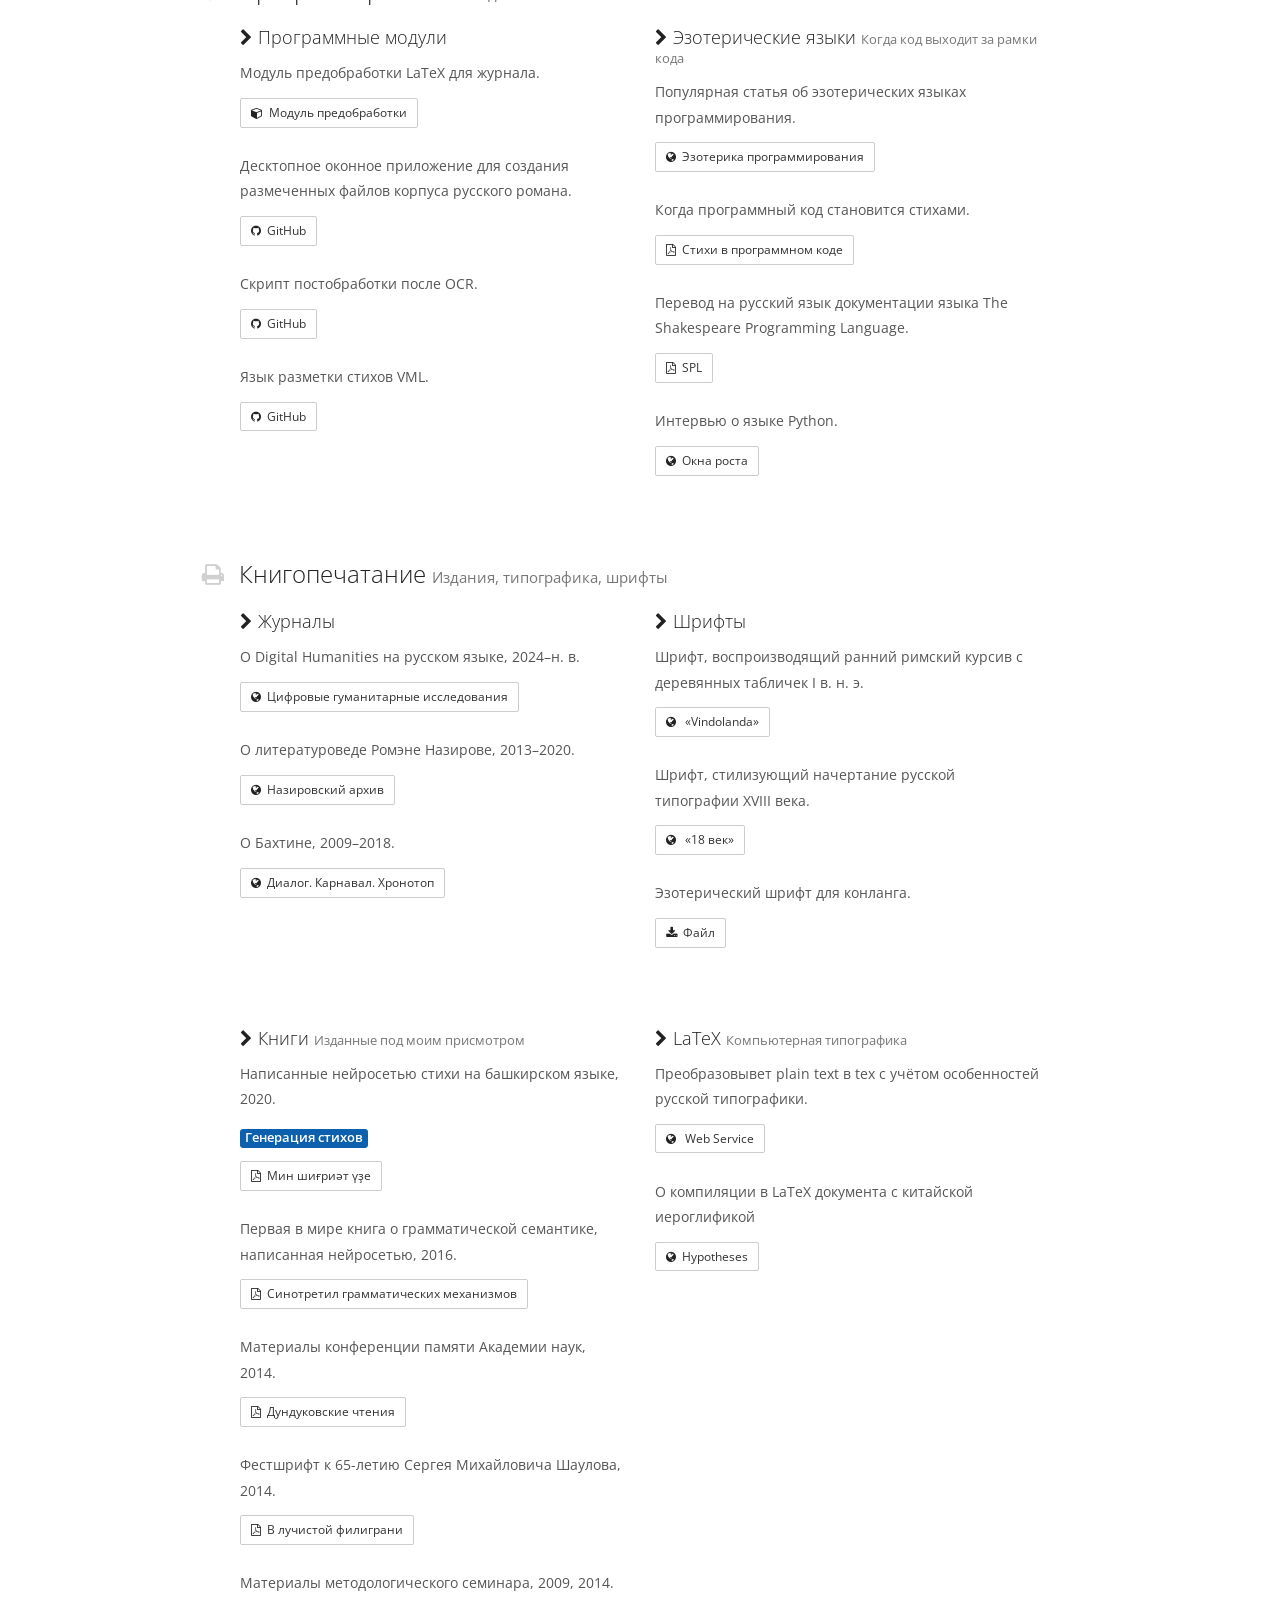
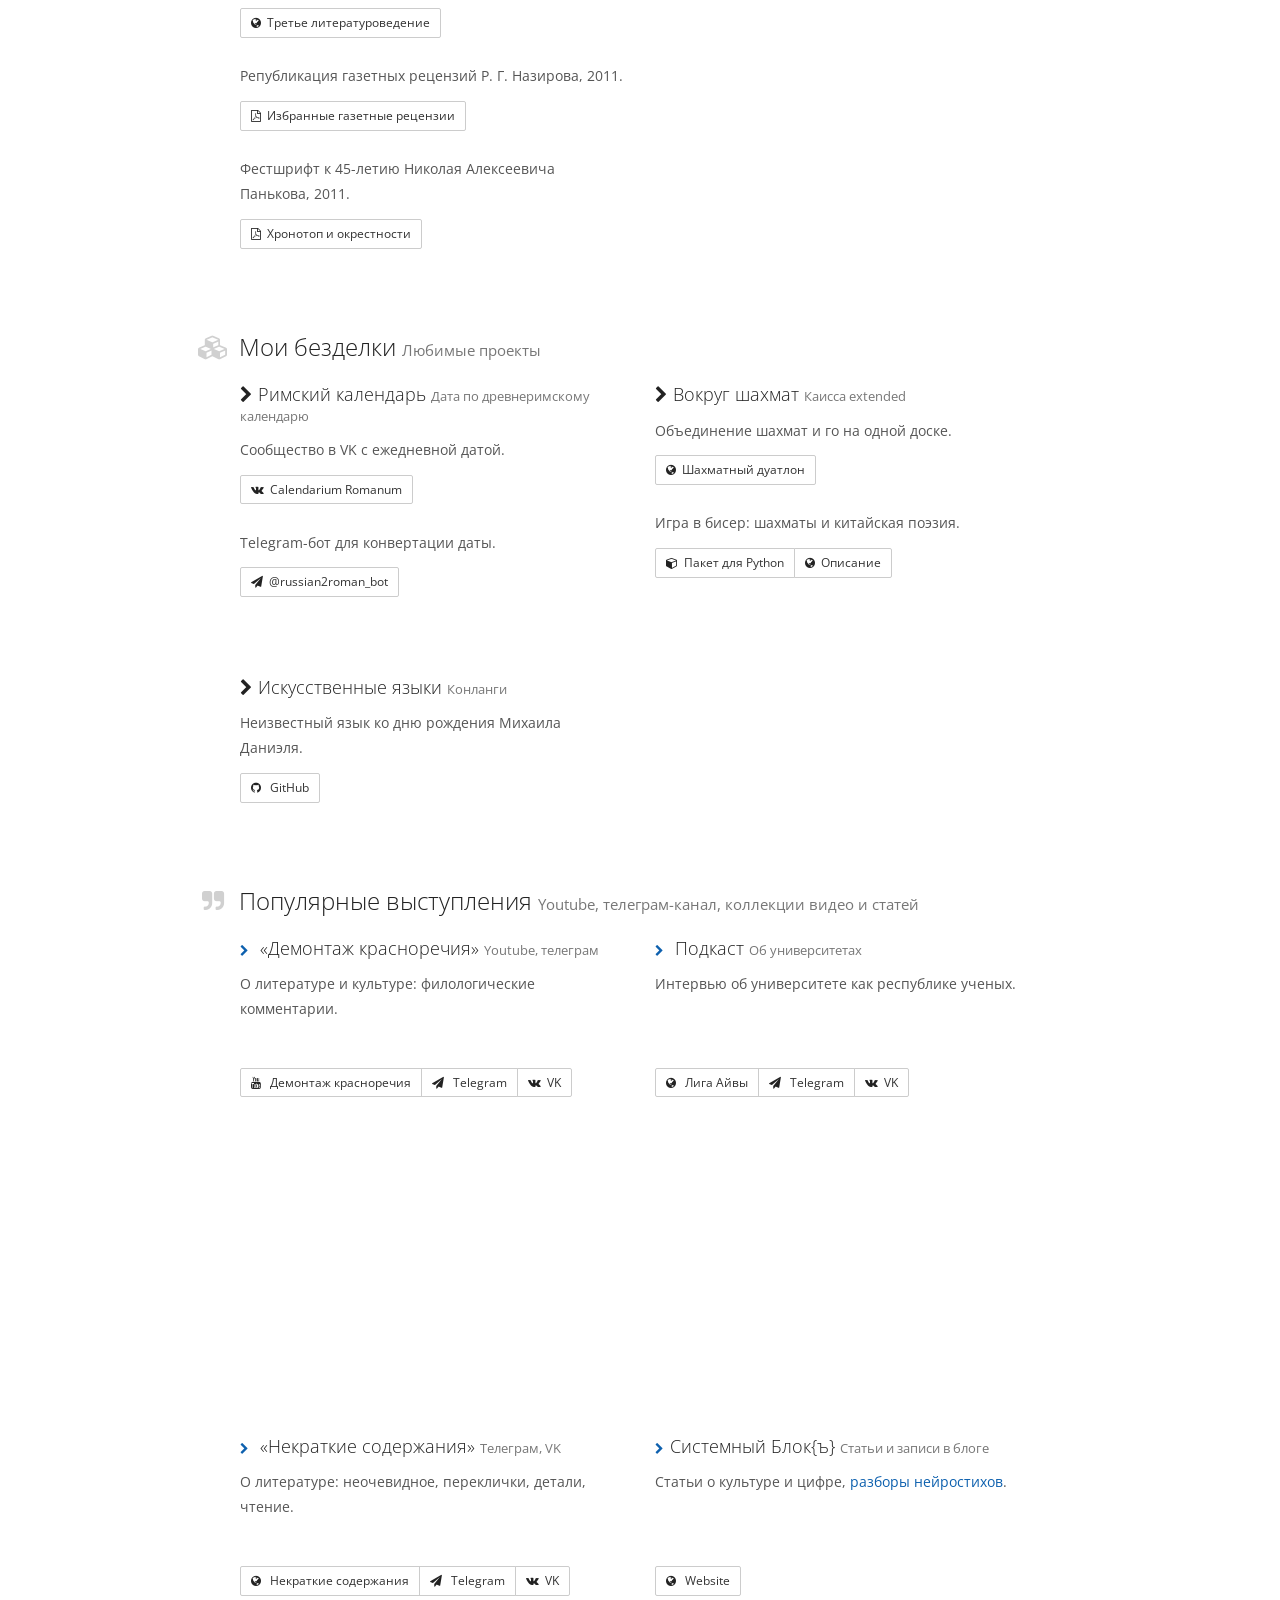
==== commit 8eb5bddf: "Update index.html" ====
--- a/index.html
+++ b/index.html
@@ -2437,6 +2437,9 @@
         <a href="https://vkvideo.ru/video-226120460_456239024" target="_blank" class="btn btn-default btn-sm">
             <span class="fa fa-vk"></span><span>VK Видео</span>
         </a>
+        <a href="https://www.youtube.com/watch?v=73BXc2kARnM" target="_blank" class="btn btn-default btn-sm">
+            <span class="fa fa-youtube"></span><span>Youtube</span>
+        </a>
     </div>
 </footer>
 
@@ -2448,6 +2451,9 @@
         <a href="https://vkvideo.ru/video-226120460_456239026" target="_blank" class="btn btn-default btn-sm">
             <span class="fa fa-vk"></span><span>VK Видео</span>
         </a>
+        <a href="https://www.youtube.com/watch?v=-h5S7laCNLU" target="_blank" class="btn btn-default btn-sm">
+            <span class="fa fa-youtube"></span><span>Youtube</span>
+        </a>
     </div>
 </footer>
 
@@ -2459,6 +2465,9 @@
         <a href="https://vkvideo.ru/video-226120460_456239107" target="_blank" class="btn btn-default btn-sm">
             <span class="fa fa-vk"></span><span>VK Видео</span>
         </a>
+        <a href="https://www.youtube.com/watch?v=y6B_91N-fhU" target="_blank" class="btn btn-default btn-sm">
+            <span class="fa fa-youtube"></span><span>Youtube</span>
+        </a>
     </div>
 </footer>
 
@@ -2469,6 +2478,9 @@
     <div class="btn-group">
         <a href="https://vkvideo.ru/video-226120460_456239543" target="_blank" class="btn btn-default btn-sm">
             <span class="fa fa-vk"></span><span>VK Видео</span>
+        </a>
+        <a href="https://www.youtube.com/watch?v=KYuM_1vRRJA" target="_blank" class="btn btn-default btn-sm">
+            <span class="fa fa-youtube"></span><span>Youtube</span>
         </a>
     </div>
 </footer>
